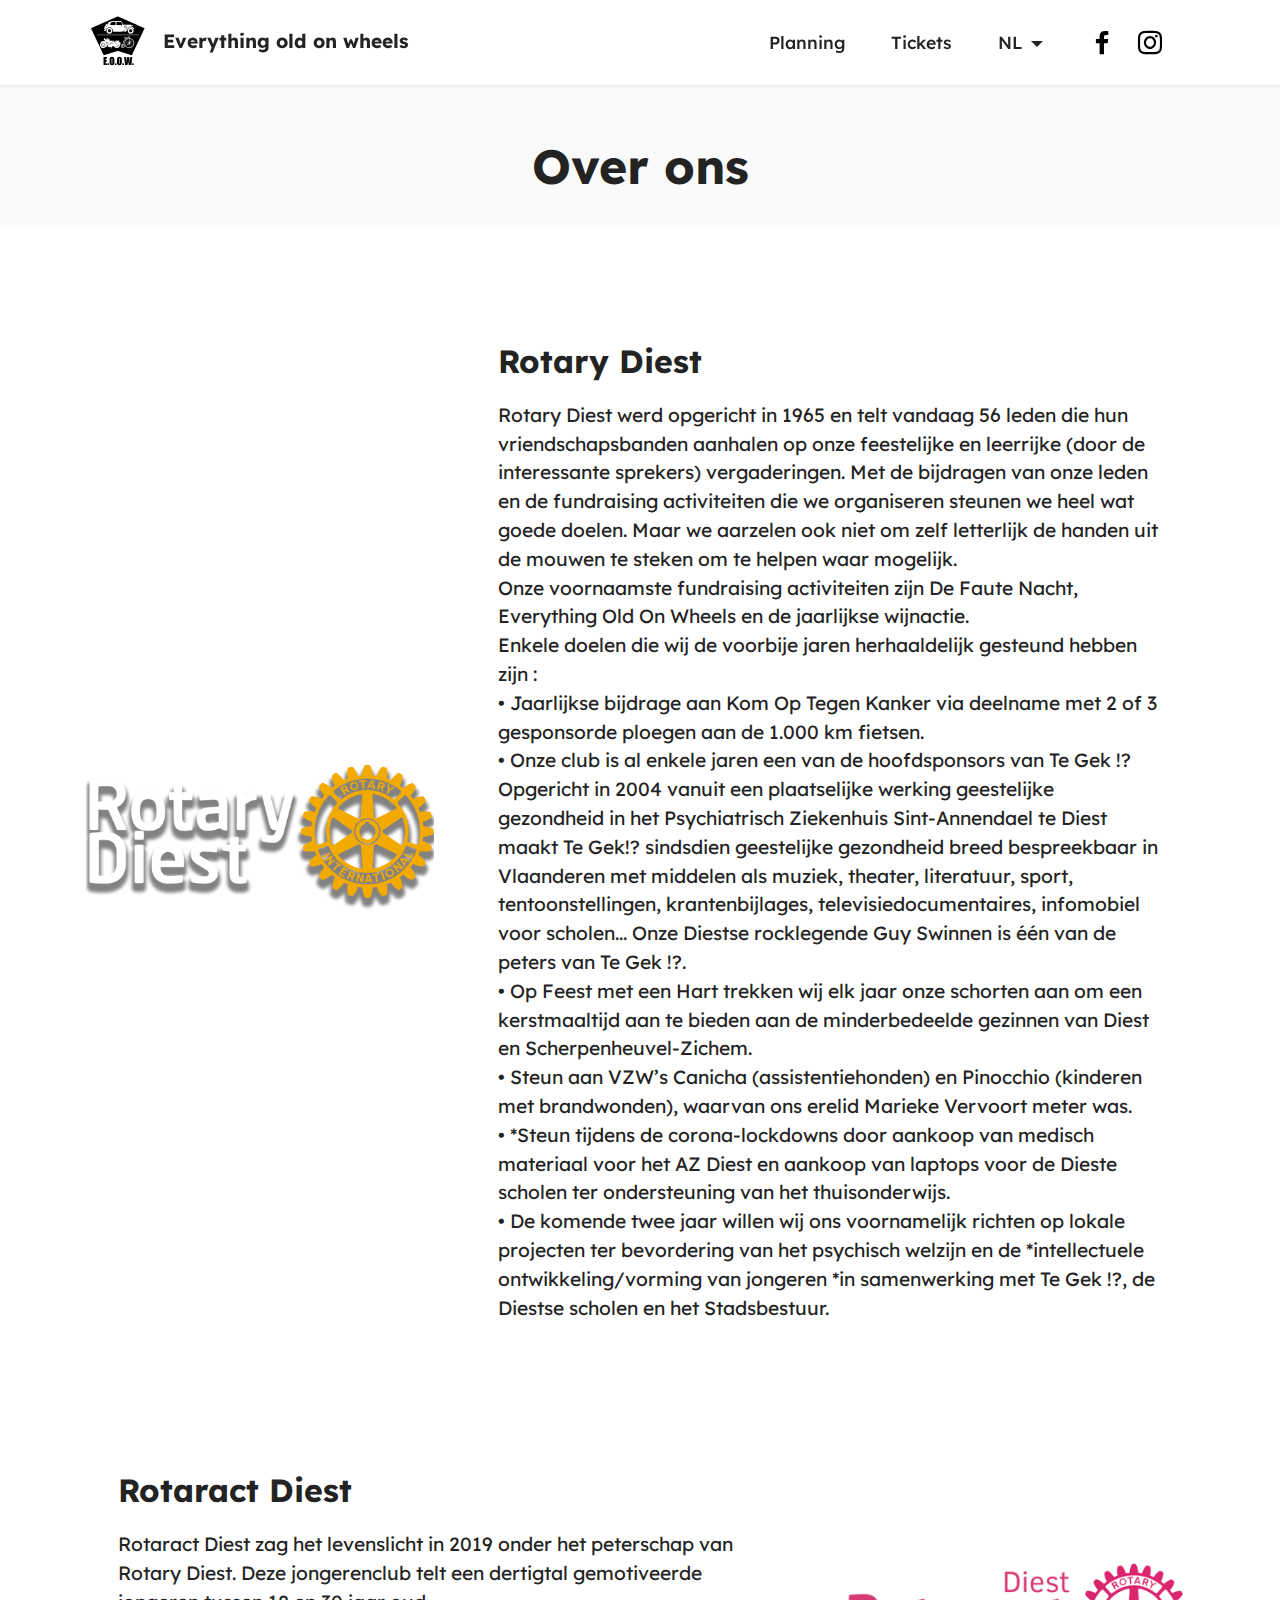
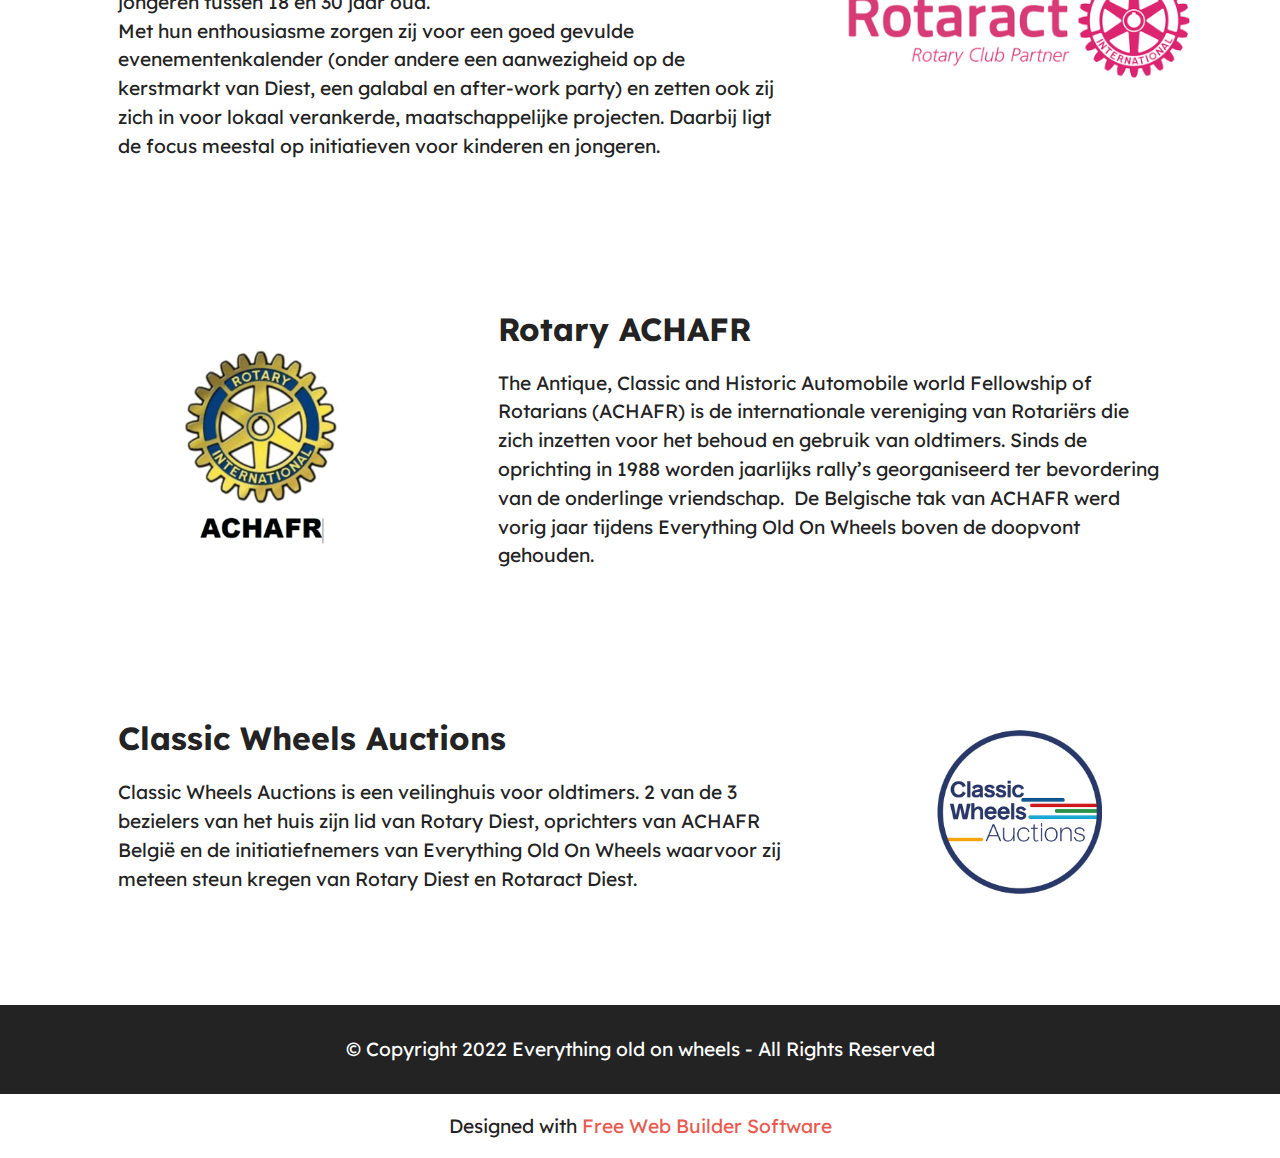
==== about.html @ e32b2625 "edit 2.3" ====
<!DOCTYPE html>
<html  >
<head>
  
  <meta charset="UTF-8">
  <meta http-equiv="X-UA-Compatible" content="IE=edge">
  
  <meta name="twitter:card" content="summary_large_image"/>
  <meta name="twitter:image:src" content="assets/images/about-meta.png">
  <meta property="og:image" content="assets/images/about-meta.png">
  <meta name="twitter:title" content="Over ons">
  <meta name="viewport" content="width=device-width, initial-scale=1, minimum-scale=1">
  <link rel="shortcut icon" href="assets/images/197035262-317223840046917-2234385253904379001-n-128x128.png" type="image/x-icon">
  <meta name="description" content="">
  
  
  <title>Over ons</title>
  <link rel="stylesheet" href="assets/bootstrap/css/bootstrap.min.css">
  <link rel="stylesheet" href="assets/bootstrap/css/bootstrap-grid.min.css">
  <link rel="stylesheet" href="assets/bootstrap/css/bootstrap-reboot.min.css">
  <link rel="stylesheet" href="assets/web/assets/gdpr-plugin/gdpr-styles.css">
  <link rel="stylesheet" href="assets/dropdown/css/style.css">
  <link rel="stylesheet" href="assets/socicon/css/styles.css">
  <link rel="stylesheet" href="assets/theme/css/style.css">
  <link rel="preload" href="https://fonts.googleapis.com/css?family=Lexend:100,200,300,400,500,600,700,800,900&display=swap" as="style" onload="this.onload=null;this.rel='stylesheet'">
  <noscript><link rel="stylesheet" href="https://fonts.googleapis.com/css?family=Lexend:100,200,300,400,500,600,700,800,900&display=swap"></noscript>
  <link rel="preload" as="style" href="assets/mobirise/css/mbr-additional.css"><link rel="stylesheet" href="assets/mobirise/css/mbr-additional.css" type="text/css">
  
  
  
  
</head>
<body>
  
  <section data-bs-version="5.1" class="menu menu2 cid-sFF0ciwnEL" once="menu" id="menu2-s">
    
    <nav class="navbar navbar-dropdown navbar-fixed-top navbar-expand-lg">
        <div class="container">
            <div class="navbar-brand">
                <span class="navbar-logo">
                    <a href="index.html">
                        <img src="assets/images/197035262-317223840046917-2234385253904379001-n-128x128.png" alt="EOOW" style="height: 4rem;">
                    </a>
                </span>
                <span class="navbar-caption-wrap"><a class="navbar-caption text-black display-7" href="index.html#top">Everything old on wheels<br></a></span>
            </div>
            <button class="navbar-toggler" type="button" data-toggle="collapse" data-bs-toggle="collapse" data-target="#navbarSupportedContent" data-bs-target="#navbarSupportedContent" aria-controls="navbarNavAltMarkup" aria-expanded="false" aria-label="Toggle navigation">
                <div class="hamburger">
                    <span></span>
                    <span></span>
                    <span></span>
                    <span></span>
                </div>
            </button>
            <div class="collapse navbar-collapse" id="navbarSupportedContent">
                <ul class="navbar-nav nav-dropdown nav-right" data-app-modern-menu="true"><li class="nav-item"><a class="nav-link link text-black text-primary display-4" href="index.html#content3-o">Planning</a></li>
                    <li class="nav-item"><a class="nav-link link text-black text-primary display-4" href="index.html#features9-d">Tickets</a>
                    </li><li class="nav-item dropdown"><a class="nav-link link text-black text-primary dropdown-toggle display-4" href="index.html#video5-0" data-toggle="dropdown-submenu" data-bs-toggle="dropdown" data-bs-auto-close="outside" aria-expanded="false">NL</a><div class="dropdown-menu" aria-labelledby="dropdown-639"><a class="text-black text-primary dropdown-item display-4" href="index.html#top">NL</a><a class="text-black text-primary dropdown-item display-4" href="https://google.be">FR</a><a class="text-black text-primary dropdown-item display-4" href="https://google.be">ENG<br></a></div></li></ul>
                <div class="icons-menu">
                    <a class="iconfont-wrapper" href="https://www.facebook.com/Everythingoldonwheels-111850587250911" target="_blank">
                        <span class="p-2 mbr-iconfont socicon-facebook socicon"></span>
                    </a>
                    <a class="iconfont-wrapper" href="https://instagram.com" target="_blank">
                        <span class="p-2 mbr-iconfont socicon-instagram socicon"></span>
                    </a>
                    
                    
                </div>
                
            </div>
        </div>
    </nav>
</section>

<section data-bs-version="5.1" class="content4 cid-t4BVbFb6hS" id="content4-18">
    
    
    <div class="container">
        <div class="row justify-content-center">
            <div class="title col-md-12 col-lg-10">
                <h3 class="mbr-section-title mbr-fonts-style align-center mb-4 display-2">
                    <strong>Over ons</strong></h3>
                
                
            </div>
        </div>
    </div>
</section>

<section data-bs-version="5.1" class="image1 cid-t4BTkplvTc" id="image1-14">
    

    

    <div class="container">
        <div class="row align-items-center">
            <div class="col-12 col-lg-4">
                <div class="image-wrapper">
                    <img src="assets/images/rotary-1000x667.png" alt="Mobirise Website Builder">
                    
                </div>
            </div>
            <div class="col-12 col-lg">
                <div class="text-wrapper">
                    <h3 class="mbr-section-title mbr-fonts-style mb-3 display-5"><strong>Rotary Diest</strong></h3>
                    <p class="mbr-text mbr-fonts-style display-7">Rotary Diest werd opgericht in 1965 en telt vandaag 56 leden die hun vriendschapsbanden aanhalen op onze feestelijke en leerrijke (door de interessante sprekers) vergaderingen. Met de bijdragen van onze leden en de fundraising activiteiten die we organiseren steunen we heel wat goede doelen. Maar we aarzelen ook niet om zelf letterlijk de handen uit de mouwen te steken om te helpen waar mogelijk. <br>Onze voornaamste fundraising activiteiten zijn De Faute Nacht, Everything Old On Wheels en de jaarlijkse wijnactie.<br>Enkele doelen die wij de voorbije jaren herhaaldelijk gesteund hebben zijn :<br>    • Jaarlijkse bijdrage aan Kom Op Tegen Kanker via deelname met 2 of 3 gesponsorde ploegen aan de 1.000 km fietsen.<br>    • Onze club is al enkele jaren een van de hoofdsponsors van Te Gek !? Opgericht in 2004 vanuit een plaatselijke werking geestelijke gezondheid in het Psychiatrisch Ziekenhuis Sint-Annendael te Diest maakt Te Gek!? sindsdien geestelijke gezondheid breed bespreekbaar in Vlaanderen met middelen als muziek, theater, literatuur, sport, tentoonstellingen, krantenbijlages, televisiedocumentaires, infomobiel voor scholen... Onze Diestse rocklegende Guy Swinnen is één van de peters van Te Gek !?.<br>    • Op Feest met een Hart trekken wij elk jaar onze schorten aan om een kerstmaaltijd aan te bieden aan de minderbedeelde gezinnen van Diest en Scherpenheuvel-Zichem.<br>    • Steun aan VZW’s Canicha (assistentiehonden) en Pinocchio (kinderen met brandwonden), waarvan ons erelid Marieke Vervoort meter was.<br>    • *Steun tijdens de corona-lockdowns door aankoop van medisch materiaal voor het AZ Diest en aankoop van laptops voor de Dieste scholen ter ondersteuning van het thuisonderwijs.<br>    • De komende twee jaar willen wij ons voornamelijk richten op lokale projecten ter bevordering van  het psychisch welzijn en de *intellectuele ontwikkeling/vorming van jongeren *in samenwerking met Te Gek !?, de Diestse scholen en het Stadsbestuur.</p>
                </div>
            </div>
        </div>
    </div>
</section>

<section data-bs-version="5.1" class="image2 cid-t4BTlAFupl" id="image2-15">
    

    

    <div class="container">
        <div class="row align-items-center">
            <div class="col-12 col-lg-4">
                <div class="image-wrapper">
                    <img src="assets/images/rotaract-logo-816x544.png" alt="Mobirise Website Builder">
                    
                </div>
            </div>
            <div class="col-12 col-lg">
                <div class="text-wrapper">
                    <h3 class="mbr-section-title mbr-fonts-style mb-3 display-5">
                        <strong>Rotaract Diest</strong></h3>
                    <p class="mbr-text mbr-fonts-style display-7">Rotaract Diest zag het levenslicht in 2019 onder het peterschap van Rotary Diest. Deze jongerenclub telt een dertigtal gemotiveerde jongeren tussen 18 en 30 jaar oud.  <br>Met hun enthousiasme zorgen zij voor een goed gevulde evenementenkalender (onder andere een aanwezigheid op de kerstmarkt van Diest, een galabal en after-work party) en zetten ook zij zich in voor lokaal verankerde, maatschappelijke projecten. Daarbij ligt de focus meestal op initiatieven voor kinderen en jongeren.</p>
                </div>
            </div>
        </div>
    </div>
</section>

<section data-bs-version="5.1" class="image1 cid-t4BTmaEQct" id="image1-16">
    

    

    <div class="container">
        <div class="row align-items-center">
            <div class="col-12 col-lg-4">
                <div class="image-wrapper">
                    <img src="assets/images/achafr-logo-1000x667.png" alt="Mobirise Website Builder">
                    
                </div>
            </div>
            <div class="col-12 col-lg">
                <div class="text-wrapper">
                    <h3 class="mbr-section-title mbr-fonts-style mb-3 display-5"><strong>Rotary ACHAFR</strong></h3>
                    <p class="mbr-text mbr-fonts-style display-7">
                        The Antique, Classic and Historic Automobile world Fellowship of Rotarians (ACHAFR) is de internationale vereniging van Rotariërs die zich inzetten voor het behoud en gebruik van oldtimers. Sinds de oprichting in 1988 worden jaarlijks rally’s georganiseerd ter bevordering van de onderlinge vriendschap. &nbsp;De Belgische tak van ACHAFR werd vorig jaar tijdens Everything Old On Wheels boven de doopvont gehouden.</p>
                </div>
            </div>
        </div>
    </div>
</section>

<section data-bs-version="5.1" class="image2 cid-t4BTnD076x" id="image2-17">
    

    

    <div class="container">
        <div class="row align-items-center">
            <div class="col-12 col-lg-4">
                <div class="image-wrapper">
                    <img src="assets/images/classic-wheels-auction-1000x667.png" alt="Mobirise Website Builder">
                    
                </div>
            </div>
            <div class="col-12 col-lg">
                <div class="text-wrapper">
                    <h3 class="mbr-section-title mbr-fonts-style mb-3 display-5"><strong>Classic Wheels Auctions</strong></h3>
                    <p class="mbr-text mbr-fonts-style display-7">
                        Classic Wheels Auctions is een veilinghuis voor oldtimers. 2 van de 3 bezielers van het huis zijn lid van Rotary Diest, oprichters van ACHAFR België en de initiatiefnemers van Everything Old On Wheels waarvoor zij meteen steun kregen van Rotary Diest en Rotaract Diest.</p>
                </div>
            </div>
        </div>
    </div>
</section>

<section data-bs-version="5.1" class="footer7 cid-sFF3CYc3p7" once="footers" id="footer7-t">

    

    

    <div class="container">
        <div class="media-container-row align-center mbr-white">
            <div class="col-12">
                <p class="mbr-text mb-0 mbr-fonts-style display-7">
                    © Copyright 2022 Everything old on wheels - All Rights Reserved
                </p>
            </div>
        </div>
    </div>
</section><section class="display-7" style="padding: 0;align-items: center;justify-content: center;flex-wrap: wrap;    align-content: center;display: flex;position: relative;height: 4rem;"><a href="https://mobiri.se/2544058" style="flex: 1 1;height: 4rem;position: absolute;width: 100%;z-index: 1;"><img alt="" style="height: 4rem;" src="[data-uri]"></a><p style="margin: 0;text-align: center;" class="display-7">Designed with &#8204;</p><a style="z-index:1" href="https://mobirise.com"> Free Web  Builder Software</a></section><script src="assets/bootstrap/js/bootstrap.bundle.min.js"></script>  <script src="assets/smoothscroll/smooth-scroll.js"></script>  <script src="assets/ytplayer/index.js"></script>  <script src="assets/dropdown/js/navbar-dropdown.js"></script>  <script src="assets/theme/js/script.js"></script>  
  
  
</body>
</html>
---- assets/web/assets/gdpr-plugin/gdpr-styles.css ----
.gdpr-block {
    padding: 10px;
    font-size: 14px;
    display: block;
    width: 100%;
    text-align: center;
}
.gdpr-block.covert {
	display: none;
}
.textGDPR {
    position: relative;
}
.gdpr-block label span.textGDPR input[name='gdpr']{
    width: 15px;
    height: 15px;
    margin: 0;
    position: absolute;
    top: 3px;
    left: -20px;
}
.gdpr-block label {
    color: #a7a7a7;
    vertical-align: middle;
    user-select: none;
    margin-bottom: 0;
}
---- assets/dropdown/css/style.css ----
.navbar-dropdown {
  left: 0;
  padding: 0;
  position: absolute;
  right: 0;
  top: 0;
  transition: all 0.45s ease;
  z-index: 1030;
  background: #282828; }
  .navbar-dropdown .navbar-logo {
    margin-right: 0.8rem;
    transition: margin 0.3s ease-in-out;
    vertical-align: middle; }
    .navbar-dropdown .navbar-logo img {
      height: 3.125rem;
      transition: all 0.3s ease-in-out; }
    .navbar-dropdown .navbar-logo.mbr-iconfont {
      font-size: 3.125rem;
      line-height: 3.125rem; }
  .navbar-dropdown .navbar-caption {
    font-weight: 700;
    white-space: normal;
    vertical-align: -4px;
    line-height: 3.125rem !important; }
    .navbar-dropdown .navbar-caption, .navbar-dropdown .navbar-caption:hover {
      color: inherit;
      text-decoration: none; }
  .navbar-dropdown .mbr-iconfont + .navbar-caption {
    vertical-align: -1px; }
  .navbar-dropdown.navbar-fixed-top {
    position: fixed; }
  .navbar-dropdown .navbar-brand span {
    vertical-align: -4px; }
  .navbar-dropdown.bg-color.transparent {
    background: none; }
  .navbar-dropdown.navbar-short .navbar-brand {
    padding: 0.625rem 0; }
    .navbar-dropdown.navbar-short .navbar-brand span {
      vertical-align: -1px; }
  .navbar-dropdown.navbar-short .navbar-caption {
    line-height: 2.375rem !important;
    vertical-align: -2px; }
  .navbar-dropdown.navbar-short .navbar-logo {
    margin-right: 0.5rem; }
    .navbar-dropdown.navbar-short .navbar-logo img {
      height: 2.375rem; }
    .navbar-dropdown.navbar-short .navbar-logo.mbr-iconfont {
      font-size: 2.375rem;
      line-height: 2.375rem; }
  .navbar-dropdown.navbar-short .mbr-table-cell {
    height: 3.625rem; }
  .navbar-dropdown .navbar-close {
    left: 0.6875rem;
    position: fixed;
    top: 0.75rem;
    z-index: 1000; }
  .navbar-dropdown .hamburger-icon {
    content: "";
    display: inline-block;
    vertical-align: middle;
    width: 16px;
    -webkit-box-shadow: 0 -6px 0 1px #282828,0 0 0 1px #282828,0 6px 0 1px #282828;
    -moz-box-shadow: 0 -6px 0 1px #282828,0 0 0 1px #282828,0 6px 0 1px #282828;
    box-shadow: 0 -6px 0 1px #282828,0 0 0 1px #282828,0 6px 0 1px #282828; }

.dropdown-menu .dropdown-toggle[data-toggle="dropdown-submenu"]::after {
  border-bottom: 0.35em solid transparent;
  border-left: 0.35em solid;
  border-right: 0;
  border-top: 0.35em solid transparent;
  margin-left: 0.3rem; }

.dropdown-menu .dropdown-item:focus {
  outline: 0; }

.nav-dropdown {
  font-size: 0.75rem;
  font-weight: 500;
  height: auto !important; }
  .nav-dropdown .nav-btn {
    padding-left: 1rem; }
  .nav-dropdown .link {
    margin: .667em 1.667em;
    font-weight: 500;
    padding: 0;
    transition: color .2s ease-in-out; }
    .nav-dropdown .link.dropdown-toggle {
      margin-right: 2.583em; }
      .nav-dropdown .link.dropdown-toggle::after {
        margin-left: .25rem;
        border-top: 0.35em solid;
        border-right: 0.35em solid transparent;
        border-left: 0.35em solid transparent;
        border-bottom: 0; }
      .nav-dropdown .link.dropdown-toggle[aria-expanded="true"] {
        margin: 0;
        padding: 0.667em 3.263em  0.667em 1.667em; }
  .nav-dropdown .link::after,
  .nav-dropdown .dropdown-item::after {
    color: inherit; }
  .nav-dropdown .btn {
    font-size: 0.75rem;
    font-weight: 700;
    letter-spacing: 0;
    margin-bottom: 0;
    padding-left: 1.25rem;
    padding-right: 1.25rem; }
  .nav-dropdown .dropdown-menu {
    border-radius: 0;
    border: 0;
    left: 0;
    margin: 0;
    padding-bottom: 1.25rem;
    padding-top: 1.25rem;
    position: relative; }
  .nav-dropdown .dropdown-submenu {
    margin-left: 0.125rem;
    top: 0; }
  .nav-dropdown .dropdown-item {
    font-weight: 500;
    line-height: 2;
    padding: 0.3846em 4.615em 0.3846em 1.5385em;
    position: relative;
    transition: color .2s ease-in-out, background-color .2s ease-in-out; }
    .nav-dropdown .dropdown-item::after {
      margin-top: -0.3077em;
      position: absolute;
      right: 1.1538em;
      top: 50%; }
    .nav-dropdown .dropdown-item:focus, .nav-dropdown .dropdown-item:hover {
      background: none; }

@media (max-width: 767px) {
  .nav-dropdown.navbar-toggleable-sm {
    bottom: 0;
    display: none;
    left: 0;
    overflow-x: hidden;
    position: fixed;
    top: 0;
    transform: translateX(-100%);
    -ms-transform: translateX(-100%);
    -webkit-transform: translateX(-100%);
    width: 18.75rem;
    z-index: 999; } }
.nav-dropdown.navbar-toggleable-xl {
  bottom: 0;
  display: none;
  left: 0;
  overflow-x: hidden;
  position: fixed;
  top: 0;
  transform: translateX(-100%);
  -ms-transform: translateX(-100%);
  -webkit-transform: translateX(-100%);
  width: 18.75rem;
  z-index: 999; }

.nav-dropdown-sm {
  display: block !important;
  overflow-x: hidden;
  overflow: auto;
  padding-top: 3.875rem; }
  .nav-dropdown-sm::after {
    content: "";
    display: block;
    height: 3rem;
    width: 100%; }
  .nav-dropdown-sm.collapse.in ~ .navbar-close {
    display: block !important; }
  .nav-dropdown-sm.collapsing, .nav-dropdown-sm.collapse.in {
    transform: translateX(0);
    -ms-transform: translateX(0);
    -webkit-transform: translateX(0);
    transition: all 0.25s ease-out;
    -webkit-transition: all 0.25s ease-out;
    background: #282828; }
  .nav-dropdown-sm.collapsing[aria-expanded="false"] {
    transform: translateX(-100%);
    -ms-transform: translateX(-100%);
    -webkit-transform: translateX(-100%); }
  .nav-dropdown-sm .nav-item {
    display: block;
    margin-left: 0 !important;
    padding-left: 0; }
  .nav-dropdown-sm .link,
  .nav-dropdown-sm .dropdown-item {
    border-top: 1px dotted rgba(255, 255, 255, 0.1);
    font-size: 0.8125rem;
    line-height: 1.6;
    margin: 0 !important;
    padding: 0.875rem 2.4rem 0.875rem 1.5625rem !important;
    position: relative;
    white-space: normal; }
    .nav-dropdown-sm .link:focus, .nav-dropdown-sm .link:hover,
    .nav-dropdown-sm .dropdown-item:focus,
    .nav-dropdown-sm .dropdown-item:hover {
      background: rgba(0, 0, 0, 0.2) !important;
      color: #c0a375; }
  .nav-dropdown-sm .nav-btn {
    position: relative;
    padding: 1.5625rem 1.5625rem 0 1.5625rem; }
    .nav-dropdown-sm .nav-btn::before {
      border-top: 1px dotted rgba(255, 255, 255, 0.1);
      content: "";
      left: 0;
      position: absolute;
      top: 0;
      width: 100%; }
    .nav-dropdown-sm .nav-btn + .nav-btn {
      padding-top: 0.625rem; }
      .nav-dropdown-sm .nav-btn + .nav-btn::before {
        display: none; }
  .nav-dropdown-sm .btn {
    padding: 0.625rem 0; }
  .nav-dropdown-sm .dropdown-toggle[data-toggle="dropdown-submenu"]::after {
    margin-left: .25rem;
    border-top: 0.35em solid;
    border-right: 0.35em solid transparent;
    border-left: 0.35em solid transparent;
    border-bottom: 0; }
  .nav-dropdown-sm .dropdown-toggle[data-toggle="dropdown-submenu"][aria-expanded="true"]::after {
    border-top: 0;
    border-right: 0.35em solid transparent;
    border-left: 0.35em solid transparent;
    border-bottom: 0.35em solid; }
  .nav-dropdown-sm .dropdown-menu {
    margin: 0;
    padding: 0;
    position: relative;
    top: 0;
    left: 0;
    width: 100%;
    border: 0;
    float: none;
    border-radius: 0;
    background: none; }
  .nav-dropdown-sm .dropdown-submenu {
    left: 100%;
    margin-left: 0.125rem;
    margin-top: -1.25rem;
    top: 0; }

.navbar-toggleable-sm .nav-dropdown .dropdown-menu {
  position: absolute; }

.navbar-toggleable-sm .nav-dropdown .dropdown-submenu {
  left: 100%;
  margin-left: 0.125rem;
  margin-top: -1.25rem;
  top: 0; }

.navbar-toggleable-sm.opened .nav-dropdown .dropdown-menu {
  position: relative; }

.navbar-toggleable-sm.opened .nav-dropdown .dropdown-submenu {
  left: 0;
  margin-left: 00rem;
  margin-top: 0rem;
  top: 0; }

.is-builder .nav-dropdown.collapsing {
  transition: none !important; }
---- assets/socicon/css/styles.css ----
@charset "UTF-8";

@font-face {
  font-family: 'Socicon';
  src:  url('../fonts/socicon.eot');
  src:  url('../fonts/socicon.eot?#iefix') format('embedded-opentype'),
    url('../fonts/socicon.woff2') format('woff2'),
    url('../fonts/socicon.ttf') format('truetype'),
    url('../fonts/socicon.woff') format('woff'),
    url('../fonts/socicon.svg#socicon') format('svg');
  font-weight: normal;
  font-style: normal;
  font-display: swap;
}

[data-icon]:before {
  font-family: "socicon" !important;
  content: attr(data-icon);
  font-style: normal !important;
  font-weight: normal !important;
  font-variant: normal !important;
  text-transform: none !important;
  speak: none;
  line-height: 1;
  -webkit-font-smoothing: antialiased;
  -moz-osx-font-smoothing: grayscale;
}

[class^="socicon-"], [class*=" socicon-"] {
  /* use !important to prevent issues with browser extensions that change fonts */
  font-family: 'Socicon' !important;
  speak: none;
  font-style: normal;
  font-weight: normal;
  font-variant: normal;
  text-transform: none;
  line-height: 1;

  /* Better Font Rendering =========== */
  -webkit-font-smoothing: antialiased;
  -moz-osx-font-smoothing: grayscale;
}

.socicon-eitaa:before {
  content: "\e97c";
}
.socicon-soroush:before {
  content: "\e97d";
}
.socicon-bale:before {
  content: "\e97e";
}
.socicon-zazzle:before {
  content: "\e97b";
}
.socicon-society6:before {
  content: "\e97a";
}
.socicon-redbubble:before {
  content: "\e979";
}
.socicon-avvo:before {
  content: "\e978";
}
.socicon-stitcher:before {
  content: "\e977";
}
.socicon-googlehangouts:before {
  content: "\e974";
}
.socicon-dlive:before {
  content: "\e975";
}
.socicon-vsco:before {
  content: "\e976";
}
.socicon-flipboard:before {
  content: "\e973";
}
.socicon-ubuntu:before {
  content: "\e958";
}
.socicon-artstation:before {
  content: "\e959";
}
.socicon-invision:before {
  content: "\e95a";
}
.socicon-torial:before {
  content: "\e95b";
}
.socicon-collectorz:before {
  content: "\e95c";
}
.socicon-seenthis:before {
  content: "\e95d";
}
.socicon-googleplaymusic:before {
  content: "\e95e";
}
.socicon-debian:before {
  content: "\e95f";
}
.socicon-filmfreeway:before {
  content: "\e960";
}
.socicon-gnome:before {
  content: "\e961";
}
.socicon-itchio:before {
  content: "\e962";
}
.socicon-jamendo:before {
  content: "\e963";
}
.socicon-mix:before {
  content: "\e964";
}
.socicon-sharepoint:before {
  content: "\e965";
}
.socicon-tinder:before {
  content: "\e966";
}
.socicon-windguru:before {
  content: "\e967";
}
.socicon-cdbaby:before {
  content: "\e968";
}
.socicon-elementaryos:before {
  content: "\e969";
}
.socicon-stage32:before {
  content: "\e96a";
}
.socicon-tiktok:before {
  content: "\e96b";
}
.socicon-gitter:before {
  content: "\e96c";
}
.socicon-letterboxd:before {
  content: "\e96d";
}
.socicon-threema:before {
  content: "\e96e";
}
.socicon-splice:before {
  content: "\e96f";
}
.socicon-metapop:before {
  content: "\e970";
}
.socicon-naver:before {
  content: "\e971";
}
.socicon-remote:before {
  content: "\e972";
}
.socicon-internet:before {
  content: "\e957";
}
.socicon-moddb:before {
  content: "\e94b";
}
.socicon-indiedb:before {
  content: "\e94c";
}
.socicon-traxsource:before {
  content: "\e94d";
}
.socicon-gamefor:before {
  content: "\e94e";
}
.socicon-pixiv:before {
  content: "\e94f";
}
.socicon-myanimelist:before {
  content: "\e950";
}
.socicon-blackberry:before {
  content: "\e951";
}
.socicon-wickr:before {
  content: "\e952";
}
.socicon-spip:before {
  content: "\e953";
}
.socicon-napster:before {
  content: "\e954";
}
.socicon-beatport:before {
  content: "\e955";
}
.socicon-hackerone:before {
  content: "\e956";
}
.socicon-hackernews:before {
  content: "\e946";
}
.socicon-smashwords:before {
  content: "\e947";
}
.socicon-kobo:before {
  content: "\e948";
}
.socicon-bookbub:before {
  content: "\e949";
}
.socicon-mailru:before {
  content: "\e94a";
}
.socicon-gitlab:before {
  content: "\e945";
}
.socicon-instructables:before {
  content: "\e944";
}
.socicon-portfolio:before {
  content: "\e943";
}
.socicon-codered:before {
  content: "\e940";
}
.socicon-origin:before {
  content: "\e941";
}
.socicon-nextdoor:before {
  content: "\e942";
}
.socicon-udemy:before {
  content: "\e93f";
}
.socicon-livemaster:before {
  content: "\e93e";
}
.socicon-crunchbase:before {
  content: "\e93b";
}
.socicon-homefy:before {
  content: "\e93c";
}
.socicon-calendly:before {
  content: "\e93d";
}
.socicon-realtor:before {
  content: "\e90f";
}
.socicon-tidal:before {
  content: "\e910";
}
.socicon-qobuz:before {
  content: "\e911";
}
.socicon-natgeo:before {
  content: "\e912";
}
.socicon-mastodon:before {
  content: "\e913";
}
.socicon-unsplash:before {
  content: "\e914";
}
.socicon-homeadvisor:before {
  content: "\e915";
}
.socicon-angieslist:before {
  content: "\e916";
}
.socicon-codepen:before {
  content: "\e917";
}
.socicon-slack:before {
  content: "\e918";
}
.socicon-openaigym:before {
  content: "\e919";
}
.socicon-logmein:before {
  content: "\e91a";
}
.socicon-fiverr:before {
  content: "\e91b";
}
.socicon-gotomeeting:before {
  content: "\e91c";
}
.socicon-aliexpress:before {
  content: "\e91d";
}
.socicon-guru:before {
  content: "\e91e";
}
.socicon-appstore:before {
  content: "\e91f";
}
.socicon-homes:before {
  content: "\e920";
}
.socicon-zoom:before {
  content: "\e921";
}
.socicon-alibaba:before {
  content: "\e922";
}
.socicon-craigslist:before {
  content: "\e923";
}
.socicon-wix:before {
  content: "\e924";
}
.socicon-redfin:before {
  content: "\e925";
}
.socicon-googlecalendar:before {
  content: "\e926";
}
.socicon-shopify:before {
  content: "\e927";
}
.socicon-freelancer:before {
  content: "\e928";
}
.socicon-seedrs:before {
  content: "\e929";
}
.socicon-bing:before {
  content: "\e92a";
}
.socicon-doodle:before {
  content: "\e92b";
}
.socicon-bonanza:before {
  content: "\e92c";
}
.socicon-squarespace:before {
  content: "\e92d";
}
.socicon-toptal:before {
  content: "\e92e";
}
.socicon-gust:before {
  content: "\e92f";
}
.socicon-ask:before {
  content: "\e930";
}
.socicon-trulia:before {
  content: "\e931";
}
.socicon-loomly:before {
  content: "\e932";
}
.socicon-ghost:before {
  content: "\e933";
}
.socicon-upwork:before {
  content: "\e934";
}
.socicon-fundable:before {
  content: "\e935";
}
.socicon-booking:before {
  content: "\e936";
}
.socicon-googlemaps:before {
  content: "\e937";
}
.socicon-zillow:before {
  content: "\e938";
}
.socicon-niconico:before {
  content: "\e939";
}
.socicon-toneden:before {
  content: "\e93a";
}
.socicon-augment:before {
  content: "\e908";
}
.socicon-bitbucket:before {
  content: "\e909";
}
.socicon-fyuse:before {
  content: "\e90a";
}
.socicon-yt-gaming:before {
  content: "\e90b";
}
.socicon-sketchfab:before {
  content: "\e90c";
}
.socicon-mobcrush:before {
  content: "\e90d";
}
.socicon-microsoft:before {
  content: "\e90e";
}
.socicon-pandora:before {
  content: "\e907";
}
.socicon-messenger:before {
  content: "\e906";
}
.socicon-gamewisp:before {
  content: "\e905";
}
.socicon-bloglovin:before {
  content: "\e904";
}
.socicon-tunein:before {
  content: "\e903";
}
.socicon-gamejolt:before {
  content: "\e901";
}
.socicon-trello:before {
  content: "\e902";
}
.socicon-spreadshirt:before {
  content: "\e900";
}
.socicon-500px:before {
  content: "\e000";
}
.socicon-8tracks:before {
  content: "\e001";
}
.socicon-airbnb:before {
  content: "\e002";
}
.socicon-alliance:before {
  content: "\e003";
}
.socicon-amazon:before {
  content: "\e004";
}
.socicon-amplement:before {
  content: "\e005";
}
.socicon-android:before {
  content: "\e006";
}
.socicon-angellist:before {
  content: "\e007";
}
.socicon-apple:before {
  content: "\e008";
}
.socicon-appnet:before {
  content: "\e009";
}
.socicon-baidu:before {
  content: "\e00a";
}
.socicon-bandcamp:before {
  content: "\e00b";
}
.socicon-battlenet:before {
  content: "\e00c";
}
.socicon-mixer:before {
  content: "\e00d";
}
.socicon-bebee:before {
  content: "\e00e";
}
.socicon-bebo:before {
  content: "\e00f";
}
.socicon-behance:before {
  content: "\e010";
}
.socicon-blizzard:before {
  content: "\e011";
}
.socicon-blogger:before {
  content: "\e012";
}
.socicon-buffer:before {
  content: "\e013";
}
.socicon-chrome:before {
  content: "\e014";
}
.socicon-coderwall:before {
  content: "\e015";
}
.socicon-curse:before {
  content: "\e016";
}
.socicon-dailymotion:before {
  content: "\e017";
}
.socicon-deezer:before {
  content: "\e018";
}
.socicon-delicious:before {
  content: "\e019";
}
.socicon-deviantart:before {
  content: "\e01a";
}
.socicon-diablo:before {
  content: "\e01b";
}
.socicon-digg:before {
  content: "\e01c";
}
.socicon-discord:before {
  content: "\e01d";
}
.socicon-disqus:before {
  content: "\e01e";
}
.socicon-douban:before {
  content: "\e01f";
}
.socicon-draugiem:before {
  content: "\e020";
}
.socicon-dribbble:before {
  content: "\e021";
}
.socicon-drupal:before {
  content: "\e022";
}
.socicon-ebay:before {
  content: "\e023";
}
.socicon-ello:before {
  content: "\e024";
}
.socicon-endomodo:before {
  content: "\e025";
}
.socicon-envato:before {
  content: "\e026";
}
.socicon-etsy:before {
  content: "\e027";
}
.socicon-facebook:before {
  content: "\e028";
}
.socicon-feedburner:before {
  content: "\e029";
}
.socicon-filmweb:before {
  content: "\e02a";
}
.socicon-firefox:before {
  content: "\e02b";
}
.socicon-flattr:before {
  content: "\e02c";
}
.socicon-flickr:before {
  content: "\e02d";
}
.socicon-formulr:before {
  content: "\e02e";
}
.socicon-forrst:before {
  content: "\e02f";
}
.socicon-foursquare:before {
  content: "\e030";
}
.socicon-friendfeed:before {
  content: "\e031";
}
.socicon-github:before {
  content: "\e032";
}
.socicon-goodreads:before {
  content: "\e033";
}
.socicon-google:before {
  content: "\e034";
}
.socicon-googlescholar:before {
  content: "\e035";
}
.socicon-googlegroups:before {
  content: "\e036";
}
.socicon-googlephotos:before {
  content: "\e037";
}
.socicon-googleplus:before {
  content: "\e038";
}
.socicon-grooveshark:before {
  content: "\e039";
}
.socicon-hackerrank:before {
  content: "\e03a";
}
.socicon-hearthstone:before {
  content: "\e03b";
}
.socicon-hellocoton:before {
  content: "\e03c";
}
.socicon-heroes:before {
  content: "\e03d";
}
.socicon-smashcast:before {
  content: "\e03e";
}
.socicon-horde:before {
  content: "\e03f";
}
.socicon-houzz:before {
  content: "\e040";
}
.socicon-icq:before {
  content: "\e041";
}
.socicon-identica:before {
  content: "\e042";
}
.socicon-imdb:before {
  content: "\e043";
}
.socicon-instagram:before {
  content: "\e044";
}
.socicon-issuu:before {
  content: "\e045";
}
.socicon-istock:before {
  content: "\e046";
}
.socicon-itunes:before {
  content: "\e047";
}
.socicon-keybase:before {
  content: "\e048";
}
.socicon-lanyrd:before {
  content: "\e049";
}
.socicon-lastfm:before {
  content: "\e04a";
}
.socicon-line:before {
  content: "\e04b";
}
.socicon-linkedin:before {
  content: "\e04c";
}
.socicon-livejournal:before {
  content: "\e04d";
}
.socicon-lyft:before {
  content: "\e04e";
}
.socicon-macos:before {
  content: "\e04f";
}
.socicon-mail:before {
  content: "\e050";
}
.socicon-medium:before {
  content: "\e051";
}
.socicon-meetup:before {
  content: "\e052";
}
.socicon-mixcloud:before {
  content: "\e053";
}
.socicon-modelmayhem:before {
  content: "\e054";
}
.socicon-mumble:before {
  content: "\e055";
}
.socicon-myspace:before {
  content: "\e056";
}
.socicon-newsvine:before {
  content: "\e057";
}
.socicon-nintendo:before {
  content: "\e058";
}
.socicon-npm:before {
  content: "\e059";
}
.socicon-odnoklassniki:before {
  content: "\e05a";
}
.socicon-openid:before {
  content: "\e05b";
}
.socicon-opera:before {
  content: "\e05c";
}
.socicon-outlook:before {
  content: "\e05d";
}
.socicon-overwatch:before {
  content: "\e05e";
}
.socicon-patreon:before {
  content: "\e05f";
}
.socicon-paypal:before {
  content: "\e060";
}
.socicon-periscope:before {
  content: "\e061";
}
.socicon-persona:before {
  content: "\e062";
}
.socicon-pinterest:before {
  content: "\e063";
}
.socicon-play:before {
  content: "\e064";
}
.socicon-player:before {
  content: "\e065";
}
.socicon-playstation:before {
  content: "\e066";
}
.socicon-pocket:before {
  content: "\e067";
}
.socicon-qq:before {
  content: "\e068";
}
.socicon-quora:before {
  content: "\e069";
}
.socicon-raidcall:before {
  content: "\e06a";
}
.socicon-ravelry:before {
  content: "\e06b";
}
.socicon-reddit:before {
  content: "\e06c";
}
.socicon-renren:before {
  content: "\e06d";
}
.socicon-researchgate:before {
  content: "\e06e";
}
.socicon-residentadvisor:before {
  content: "\e06f";
}
.socicon-reverbnation:before {
  content: "\e070";
}
.socicon-rss:before {
  content: "\e071";
}
.socicon-sharethis:before {
  content: "\e072";
}
.socicon-skype:before {
  content: "\e073";
}
.socicon-slideshare:before {
  content: "\e074";
}
.socicon-smugmug:before {
  content: "\e075";
}
.socicon-snapchat:before {
  content: "\e076";
}
.socicon-songkick:before {
  content: "\e077";
}
.socicon-soundcloud:before {
  content: "\e078";
}
.socicon-spotify:before {
  content: "\e079";
}
.socicon-stackexchange:before {
  content: "\e07a";
}
.socicon-stackoverflow:before {
  content: "\e07b";
}
.socicon-starcraft:before {
  content: "\e07c";
}
.socicon-stayfriends:before {
  content: "\e07d";
}
.socicon-steam:before {
  content: "\e07e";
}
.socicon-storehouse:before {
  content: "\e07f";
}
.socicon-strava:before {
  content: "\e080";
}
.socicon-streamjar:before {
  content: "\e081";
}
.socicon-stumbleupon:before {
  content: "\e082";
}
.socicon-swarm:before {
  content: "\e083";
}
.socicon-teamspeak:before {
  content: "\e084";
}
.socicon-teamviewer:before {
  content: "\e085";
}
.socicon-technorati:before {
  content: "\e086";
}
.socicon-telegram:before {
  content: "\e087";
}
.socicon-tripadvisor:before {
  content: "\e088";
}
.socicon-tripit:before {
  content: "\e089";
}
.socicon-triplej:before {
  content: "\e08a";
}
.socicon-tumblr:before {
  content: "\e08b";
}
.socicon-twitch:before {
  content: "\e08c";
}
.socicon-twitter:before {
  content: "\e08d";
}
.socicon-uber:before {
  content: "\e08e";
}
.socicon-ventrilo:before {
  content: "\e08f";
}
.socicon-viadeo:before {
  content: "\e090";
}
.socicon-viber:before {
  content: "\e091";
}
.socicon-viewbug:before {
  content: "\e092";
}
.socicon-vimeo:before {
  content: "\e093";
}
.socicon-vine:before {
  content: "\e094";
}
.socicon-vkontakte:before {
  content: "\e095";
}
.socicon-warcraft:before {
  content: "\e096";
}
.socicon-wechat:before {
  content: "\e097";
}
.socicon-weibo:before {
  content: "\e098";
}
.socicon-whatsapp:before {
  content: "\e099";
}
.socicon-wikipedia:before {
  content: "\e09a";
}
.socicon-windows:before {
  content: "\e09b";
}
.socicon-wordpress:before {
  content: "\e09c";
}
.socicon-wykop:before {
  content: "\e09d";
}
.socicon-xbox:before {
  content: "\e09e";
}
.socicon-xing:before {
  content: "\e09f";
}
.socicon-yahoo:before {
  content: "\e0a0";
}
.socicon-yammer:before {
  content: "\e0a1";
}
.socicon-yandex:before {
  content: "\e0a2";
}
.socicon-yelp:before {
  content: "\e0a3";
}
.socicon-younow:before {
  content: "\e0a4";
}
.socicon-youtube:before {
  content: "\e0a5";
}
.socicon-zapier:before {
  content: "\e0a6";
}
.socicon-zerply:before {
  content: "\e0a7";
}
.socicon-zomato:before {
  content: "\e0a8";
}
.socicon-zynga:before {
  content: "\e0a9";
}
---- assets/theme/css/style.css ----
@charset "UTF-8";
section {
  background-color: #ffffff;
}

body {
  font-style: normal;
  line-height: 1.5;
  font-weight: 400;
  color: #232323;
  position: relative;
}

button {
  background-color: transparent;
  border-color: transparent;
}

section,
.container,
.container-fluid {
  position: relative;
  word-wrap: break-word;
}

a.mbr-iconfont:hover {
  text-decoration: none;
}

.article .lead p,
.article .lead ul,
.article .lead ol,
.article .lead pre,
.article .lead blockquote {
  margin-bottom: 0;
}

a {
  font-style: normal;
  font-weight: 400;
  cursor: pointer;
}
a, a:hover {
  text-decoration: none;
}

.mbr-section-title {
  font-style: normal;
  line-height: 1.3;
}

.mbr-section-subtitle {
  line-height: 1.3;
}

.mbr-text {
  font-style: normal;
  line-height: 1.7;
}

h1,
h2,
h3,
h4,
h5,
h6,
.display-1,
.display-2,
.display-4,
.display-5,
.display-7,
span,
p,
a {
  line-height: 1;
  word-break: break-word;
  word-wrap: break-word;
  font-weight: 400;
}

b,
strong {
  font-weight: bold;
}

input:-webkit-autofill, input:-webkit-autofill:hover, input:-webkit-autofill:focus, input:-webkit-autofill:active {
  transition-delay: 9999s;
  -webkit-transition-property: background-color, color;
  transition-property: background-color, color;
}

textarea[type=hidden] {
  display: none;
}

section {
  background-position: 50% 50%;
  background-repeat: no-repeat;
  background-size: cover;
}
section .mbr-background-video,
section .mbr-background-video-preview {
  position: absolute;
  bottom: 0;
  left: 0;
  right: 0;
  top: 0;
}

.hidden {
  visibility: hidden;
}

.mbr-z-index20 {
  z-index: 20;
}

/*! Base colors */
.mbr-white {
  color: #ffffff;
}

.mbr-black {
  color: #111111;
}

.mbr-bg-white {
  background-color: #ffffff;
}

.mbr-bg-black {
  background-color: #000000;
}

/*! Text-aligns */
.align-left {
  text-align: left;
}

.align-center {
  text-align: center;
}

.align-right {
  text-align: right;
}

/*! Font-weight  */
.mbr-light {
  font-weight: 300;
}

.mbr-regular {
  font-weight: 400;
}

.mbr-semibold {
  font-weight: 500;
}

.mbr-bold {
  font-weight: 700;
}

/*! Media  */
.media-content {
  flex-basis: 100%;
}

.media-container-row {
  display: flex;
  flex-direction: row;
  flex-wrap: wrap;
  justify-content: center;
  align-content: center;
  align-items: start;
}
.media-container-row .media-size-item {
  width: 400px;
}

.media-container-column {
  display: flex;
  flex-direction: column;
  flex-wrap: wrap;
  justify-content: center;
  align-content: center;
  align-items: stretch;
}
.media-container-column > * {
  width: 100%;
}

@media (min-width: 992px) {
  .media-container-row {
    flex-wrap: nowrap;
  }
}
figure {
  margin-bottom: 0;
  overflow: hidden;
}

figure[mbr-media-size] {
  transition: width 0.1s;
}

img,
iframe {
  display: block;
  width: 100%;
}

.card {
  background-color: transparent;
  border: none;
}

.card-box {
  width: 100%;
}

.card-img {
  text-align: center;
  flex-shrink: 0;
  -webkit-flex-shrink: 0;
}

.media {
  max-width: 100%;
  margin: 0 auto;
}

.mbr-figure {
  align-self: center;
}

.media-container > div {
  max-width: 100%;
}

.mbr-figure img,
.card-img img {
  width: 100%;
}

@media (max-width: 991px) {
  .media-size-item {
    width: auto !important;
  }

  .media {
    width: auto;
  }

  .mbr-figure {
    width: 100% !important;
  }
}
/*! Buttons */
.mbr-section-btn {
  margin-left: -0.6rem;
  margin-right: -0.6rem;
  font-size: 0;
}

.btn {
  font-weight: 600;
  border-width: 1px;
  font-style: normal;
  margin: 0.6rem 0.6rem;
  white-space: normal;
  transition: all 0.2s ease-in-out;
  display: inline-flex;
  align-items: center;
  justify-content: center;
  word-break: break-word;
}

.btn-sm {
  font-weight: 600;
  letter-spacing: 0px;
  transition: all 0.3s ease-in-out;
}

.btn-md {
  font-weight: 600;
  letter-spacing: 0px;
  transition: all 0.3s ease-in-out;
}

.btn-lg {
  font-weight: 600;
  letter-spacing: 0px;
  transition: all 0.3s ease-in-out;
}

.btn-form {
  margin: 0;
}
.btn-form:hover {
  cursor: pointer;
}

nav .mbr-section-btn {
  margin-left: 0rem;
  margin-right: 0rem;
}

/*! Btn icon margin */
.btn .mbr-iconfont,
.btn.btn-sm .mbr-iconfont {
  order: 1;
  cursor: pointer;
  margin-left: 0.5rem;
  vertical-align: sub;
}

.btn.btn-md .mbr-iconfont,
.btn.btn-md .mbr-iconfont {
  margin-left: 0.8rem;
}

.mbr-regular {
  font-weight: 400;
}

.mbr-semibold {
  font-weight: 500;
}

.mbr-bold {
  font-weight: 700;
}

[type=submit] {
  -webkit-appearance: none;
}

/*! Full-screen */
.mbr-fullscreen .mbr-overlay {
  min-height: 100vh;
}

.mbr-fullscreen {
  display: flex;
  display: -moz-flex;
  display: -ms-flex;
  display: -o-flex;
  align-items: center;
  min-height: 100vh;
  padding-top: 3rem;
  padding-bottom: 3rem;
}

/*! Map */
.map {
  height: 25rem;
  position: relative;
}
.map iframe {
  width: 100%;
  height: 100%;
}

/*! Scroll to top arrow */
.mbr-arrow-up {
  bottom: 25px;
  right: 90px;
  position: fixed;
  text-align: right;
  z-index: 5000;
  color: #ffffff;
  font-size: 22px;
}

.mbr-arrow-up a {
  background: rgba(0, 0, 0, 0.2);
  border-radius: 50%;
  color: #fff;
  display: inline-block;
  height: 60px;
  width: 60px;
  border: 2px solid #fff;
  outline-style: none !important;
  position: relative;
  text-decoration: none;
  transition: all 0.3s ease-in-out;
  cursor: pointer;
  text-align: center;
}
.mbr-arrow-up a:hover {
  background-color: rgba(0, 0, 0, 0.4);
}
.mbr-arrow-up a i {
  line-height: 60px;
}

.mbr-arrow-up-icon {
  display: block;
  color: #fff;
}

.mbr-arrow-up-icon::before {
  content: "›";
  display: inline-block;
  font-family: serif;
  font-size: 22px;
  line-height: 1;
  font-style: normal;
  position: relative;
  top: 6px;
  left: -4px;
  transform: rotate(-90deg);
}

/*! Arrow Down */
.mbr-arrow {
  position: absolute;
  bottom: 45px;
  left: 50%;
  width: 60px;
  height: 60px;
  cursor: pointer;
  background-color: rgba(80, 80, 80, 0.5);
  border-radius: 50%;
  transform: translateX(-50%);
}
@media (max-width: 767px) {
  .mbr-arrow {
    display: none;
  }
}
.mbr-arrow > a {
  display: inline-block;
  text-decoration: none;
  outline-style: none;
  -webkit-animation: arrowdown 1.7s ease-in-out infinite;
          animation: arrowdown 1.7s ease-in-out infinite;
  color: #ffffff;
}
.mbr-arrow > a > i {
  position: absolute;
  top: -2px;
  left: 15px;
  font-size: 2rem;
}

#scrollToTop a i::before {
  content: "";
  position: absolute;
  display: block;
  border-bottom: 2.5px solid #fff;
  border-left: 2.5px solid #fff;
  width: 27.8%;
  height: 27.8%;
  left: 50%;
  top: 51%;
  transform: translateY(-30%) translateX(-50%) rotate(135deg);
}

@keyframes arrowdown {
  0% {
    transform: translateY(0px);
  }
  50% {
    transform: translateY(-5px);
  }
  100% {
    transform: translateY(0px);
  }
}
@-webkit-keyframes arrowdown {
  0% {
    transform: translateY(0px);
  }
  50% {
    transform: translateY(-5px);
  }
  100% {
    transform: translateY(0px);
  }
}
@media (max-width: 500px) {
  .mbr-arrow-up {
    left: 0;
    right: 0;
    text-align: center;
  }
}
/*Gradients animation*/
@keyframes gradient-animation {
  from {
    background-position: 0% 100%;
    -webkit-animation-timing-function: ease-in-out;
            animation-timing-function: ease-in-out;
  }
  to {
    background-position: 100% 0%;
    -webkit-animation-timing-function: ease-in-out;
            animation-timing-function: ease-in-out;
  }
}
@-webkit-keyframes gradient-animation {
  from {
    background-position: 0% 100%;
    -webkit-animation-timing-function: ease-in-out;
            animation-timing-function: ease-in-out;
  }
  to {
    background-position: 100% 0%;
    -webkit-animation-timing-function: ease-in-out;
            animation-timing-function: ease-in-out;
  }
}
.bg-gradient {
  background-size: 200% 200%;
  animation: gradient-animation 5s infinite alternate;
  -webkit-animation: gradient-animation 5s infinite alternate;
}

.menu .navbar-brand {
  display: -webkit-flex;
}
.menu .navbar-brand span {
  display: flex;
  display: -webkit-flex;
}
.menu .navbar-brand .navbar-caption-wrap {
  display: -webkit-flex;
}
.menu .navbar-brand .navbar-logo img {
  display: -webkit-flex;
  width: auto;
}
@media (min-width: 768px) and (max-width: 991px) {
  .menu .navbar-toggleable-sm .navbar-nav {
    display: -ms-flexbox;
  }
}
@media (max-width: 991px) {
  .menu .navbar-collapse {
    max-height: 93.5vh;
  }
  .menu .navbar-collapse.show {
    overflow: auto;
  }
}
@media (min-width: 992px) {
  .menu .navbar-nav.nav-dropdown {
    display: -webkit-flex;
  }
  .menu .navbar-toggleable-sm .navbar-collapse {
    display: -webkit-flex !important;
  }
  .menu .collapsed .navbar-collapse {
    max-height: 93.5vh;
  }
  .menu .collapsed .navbar-collapse.show {
    overflow: auto;
  }
}
@media (max-width: 767px) {
  .menu .navbar-collapse {
    max-height: 80vh;
  }
}

.nav-link .mbr-iconfont {
  margin-right: 0.5rem;
}

.navbar {
  display: -webkit-flex;
  -webkit-flex-wrap: wrap;
  -webkit-align-items: center;
  -webkit-justify-content: space-between;
}

.navbar-collapse {
  -webkit-flex-basis: 100%;
  -webkit-flex-grow: 1;
  -webkit-align-items: center;
}

.nav-dropdown .link {
  padding: 0.667em 1.667em !important;
  margin: 0 !important;
}

.nav {
  display: -webkit-flex;
  -webkit-flex-wrap: wrap;
}

.row {
  display: -webkit-flex;
  -webkit-flex-wrap: wrap;
}

.justify-content-center {
  -webkit-justify-content: center;
}

.form-inline {
  display: -webkit-flex;
}

.card-wrapper {
  -webkit-flex: 1;
}

.carousel-control {
  z-index: 10;
  display: -webkit-flex;
}

.carousel-controls {
  display: -webkit-flex;
}

.media {
  display: -webkit-flex;
}

.form-group:focus {
  outline: none;
}

.jq-selectbox__select {
  padding: 7px 0;
  position: relative;
}

.jq-selectbox__dropdown {
  overflow: hidden;
  border-radius: 10px;
  position: absolute;
  top: 100%;
  left: 0 !important;
  width: 100% !important;
}

.jq-selectbox__trigger-arrow {
  right: 0;
  transform: translateY(-50%);
}

.jq-selectbox li {
  padding: 1.07em 0.5em;
}

input[type=range] {
  padding-left: 0 !important;
  padding-right: 0 !important;
}

.modal-dialog,
.modal-content {
  height: 100%;
}

.modal-dialog .carousel-inner {
  height: calc(100vh - 1.75rem);
}
@media (max-width: 575px) {
  .modal-dialog .carousel-inner {
    height: calc(100vh - 1rem);
  }
}

.carousel-item {
  text-align: center;
}

.carousel-item img {
  margin: auto;
}

.navbar-toggler {
  align-self: flex-start;
  padding: 0.25rem 0.75rem;
  font-size: 1.25rem;
  line-height: 1;
  background: transparent;
  border: 1px solid transparent;
  border-radius: 0.25rem;
}

.navbar-toggler:focus,
.navbar-toggler:hover {
  text-decoration: none;
  box-shadow: none;
}

.navbar-toggler-icon {
  display: inline-block;
  width: 1.5em;
  height: 1.5em;
  vertical-align: middle;
  content: "";
  background: no-repeat center center;
  background-size: 100% 100%;
}

.navbar-toggler-left {
  position: absolute;
  left: 1rem;
}

.navbar-toggler-right {
  position: absolute;
  right: 1rem;
}

.card-img {
  width: auto;
}

.menu .navbar.collapsed:not(.beta-menu) {
  flex-direction: column;
}

.carousel-item.active,
.carousel-item-next,
.carousel-item-prev {
  display: flex;
}

.note-air-layout .dropup .dropdown-menu,
.note-air-layout .navbar-fixed-bottom .dropdown .dropdown-menu {
  bottom: initial !important;
}

html,
body {
  height: auto;
  min-height: 100vh;
}

.dropup .dropdown-toggle::after {
  display: none;
}

.form-asterisk {
  font-family: initial;
  position: absolute;
  top: -2px;
  font-weight: normal;
}

.form-control-label {
  position: relative;
  cursor: pointer;
  margin-bottom: 0.357em;
  padding: 0;
}

.alert {
  color: #ffffff;
  border-radius: 0;
  border: 0;
  font-size: 1.1rem;
  line-height: 1.5;
  margin-bottom: 1.875rem;
  padding: 1.25rem;
  position: relative;
  text-align: center;
}
.alert.alert-form::after {
  background-color: inherit;
  bottom: -7px;
  content: "";
  display: block;
  height: 14px;
  left: 50%;
  margin-left: -7px;
  position: absolute;
  transform: rotate(45deg);
  width: 14px;
}

.form-control {
  background-color: #ffffff;
  background-clip: border-box;
  color: #232323;
  line-height: 1rem !important;
  height: auto;
  padding: 0.6rem 1.2rem;
  transition: border-color 0.25s ease 0s;
  border: 1px solid transparent !important;
  border-radius: 4px;
  box-shadow: rgba(0, 0, 0, 0.07) 0px 1px 1px 0px, rgba(0, 0, 0, 0.07) 0px 1px 3px 0px, rgba(0, 0, 0, 0.03) 0px 0px 0px 1px;
}
.form-active .form-control:invalid {
  border-color: red;
}

form .row {
  margin-left: -0.6rem;
  margin-right: -0.6rem;
}
form .row [class*=col] {
  padding-left: 0.6rem;
  padding-right: 0.6rem;
}

form .mbr-section-btn {
  margin: 0;
  padding-left: 0.6rem;
  padding-right: 0.6rem;
}

form .btn {
  display: flex;
  padding: 0.6rem 1.2rem;
  margin: 0;
}

form .form-check-input {
  margin-top: 0.5;
}

textarea.form-control {
  line-height: 1.5rem !important;
}

.form-group {
  margin-bottom: 1.2rem;
}

.form-control,
form .btn {
  min-height: 48px;
}

.gdpr-block label span.textGDPR input[name=gdpr] {
  top: 7px;
}

.form-control:focus {
  box-shadow: none;
}

:focus {
  outline: none;
}

.mbr-overlay {
  background-color: #000;
  bottom: 0;
  left: 0;
  opacity: 0.5;
  position: absolute;
  right: 0;
  top: 0;
  z-index: 0;
  pointer-events: none;
}

blockquote {
  font-style: italic;
  padding: 3rem;
  font-size: 1.09rem;
  position: relative;
  border-left: 3px solid;
}

ul,
ol,
pre,
blockquote {
  margin-bottom: 2.3125rem;
}

.mt-4 {
  margin-top: 2rem !important;
}

.mb-4 {
  margin-bottom: 2rem !important;
}

@media (min-width: 992px) {
  .container {
    padding-left: 16px;
    padding-right: 16px;
  }

  .row {
    margin-left: -16px;
    margin-right: -16px;
  }
  .row > [class*=col] {
    padding-left: 16px;
    padding-right: 16px;
  }
}
@media (min-width: 768px) {
  .container-fluid {
    padding-left: 32px;
    padding-right: 32px;
  }
}
@media (min-width: 768px) and (max-width: 991px) {
  .mbr-container {
    padding-left: 32px;
    padding-right: 32px;
  }
}
@media (max-width: 767px) {
  .mbr-container {
    padding-left: 16px;
    padding-right: 16px;
  }
}
.card-wrapper,
.item-wrapper {
  overflow: hidden;
}

.app-video-wrapper > img {
  opacity: 1;
}

.item {
  position: relative;
}

.dropdown-menu .dropdown-menu {
  left: 100%;
}

.dropdown-item + .dropdown-menu {
  display: none;
}

.dropdown-item:hover + .dropdown-menu,
.dropdown-menu:hover {
  display: block;
}

@media (min-aspect-ratio: 16/9) {
  .mbr-video-foreground {
    height: 300% !important;
    top: -100% !important;
  }
}
@media (max-aspect-ratio: 16/9) {
  .mbr-video-foreground {
    width: 300% !important;
    left: -100% !important;
  }
}.engine {
	position: absolute;
	text-indent: -2400px;
	text-align: center;
	padding: 0;
	top: 0;
	left: -2400px;
}
---- assets/mobirise/css/mbr-additional.css ----
body {
  font-family: Jost;
}
.display-1 {
  font-family: 'Lexend', sans-serif;
  font-size: 4.6rem;
  line-height: 1.1;
}
.display-1 > .mbr-iconfont {
  font-size: 5.75rem;
}
.display-2 {
  font-family: 'Lexend', sans-serif;
  font-size: 3rem;
  line-height: 1.1;
}
.display-2 > .mbr-iconfont {
  font-size: 3.75rem;
}
.display-4 {
  font-family: 'Lexend', sans-serif;
  font-size: 1.1rem;
  line-height: 1.5;
}
.display-4 > .mbr-iconfont {
  font-size: 1.375rem;
}
.display-5 {
  font-family: 'Lexend', sans-serif;
  font-size: 2rem;
  line-height: 1.5;
}
.display-5 > .mbr-iconfont {
  font-size: 2.5rem;
}
.display-7 {
  font-family: 'Lexend', sans-serif;
  font-size: 1.2rem;
  line-height: 1.5;
}
.display-7 > .mbr-iconfont {
  font-size: 1.5rem;
}
/* ---- Fluid typography for mobile devices ---- */
/* 1.4 - font scale ratio ( bootstrap == 1.42857 ) */
/* 100vw - current viewport width */
/* (48 - 20)  48 == 48rem == 768px, 20 == 20rem == 320px(minimal supported viewport) */
/* 0.65 - min scale variable, may vary */
@media (max-width: 992px) {
  .display-1 {
    font-size: 3.68rem;
  }
}
@media (max-width: 768px) {
  .display-1 {
    font-size: 3.22rem;
    font-size: calc( 2.26rem + (4.6 - 2.26) * ((100vw - 20rem) / (48 - 20)));
    line-height: calc( 1.1 * (2.26rem + (4.6 - 2.26) * ((100vw - 20rem) / (48 - 20))));
  }
  .display-2 {
    font-size: 2.4rem;
    font-size: calc( 1.7rem + (3 - 1.7) * ((100vw - 20rem) / (48 - 20)));
    line-height: calc( 1.3 * (1.7rem + (3 - 1.7) * ((100vw - 20rem) / (48 - 20))));
  }
  .display-4 {
    font-size: 0.88rem;
    font-size: calc( 1.0350000000000001rem + (1.1 - 1.0350000000000001) * ((100vw - 20rem) / (48 - 20)));
    line-height: calc( 1.4 * (1.0350000000000001rem + (1.1 - 1.0350000000000001) * ((100vw - 20rem) / (48 - 20))));
  }
  .display-5 {
    font-size: 1.6rem;
    font-size: calc( 1.35rem + (2 - 1.35) * ((100vw - 20rem) / (48 - 20)));
    line-height: calc( 1.4 * (1.35rem + (2 - 1.35) * ((100vw - 20rem) / (48 - 20))));
  }
  .display-7 {
    font-size: 0.96rem;
    font-size: calc( 1.07rem + (1.2 - 1.07) * ((100vw - 20rem) / (48 - 20)));
    line-height: calc( 1.4 * (1.07rem + (1.2 - 1.07) * ((100vw - 20rem) / (48 - 20))));
  }
}
/* Buttons */
.btn {
  padding: 0.6rem 1.2rem;
  border-radius: 4px;
}
.btn-sm {
  padding: 0.6rem 1.2rem;
  border-radius: 4px;
}
.btn-md {
  padding: 0.6rem 1.2rem;
  border-radius: 4px;
}
.btn-lg {
  padding: 1rem 2.6rem;
  border-radius: 4px;
}
.bg-primary {
  background-color: #e85a4f !important;
}
.bg-success {
  background-color: #40b0bf !important;
}
.bg-info {
  background-color: #47b5ed !important;
}
.bg-warning {
  background-color: #ffe161 !important;
}
.bg-danger {
  background-color: #ff9966 !important;
}
.btn-primary,
.btn-primary:active {
  background-color: #e85a4f !important;
  border-color: #e85a4f !important;
  color: #ffffff !important;
  box-shadow: 0 2px 2px 0 rgba(0, 0, 0, 0.2);
}
.btn-primary:hover,
.btn-primary:focus,
.btn-primary.focus,
.btn-primary.active {
  color: #ffffff !important;
  background-color: #c6261a !important;
  border-color: #c6261a !important;
  box-shadow: 0 2px 5px 0 rgba(0, 0, 0, 0.2);
}
.btn-primary.disabled,
.btn-primary:disabled {
  color: #ffffff !important;
  background-color: #c6261a !important;
  border-color: #c6261a !important;
}
.btn-secondary,
.btn-secondary:active {
  background-color: #d8c3a5 !important;
  border-color: #d8c3a5 !important;
  color: #ffffff !important;
  box-shadow: 0 2px 2px 0 rgba(0, 0, 0, 0.2);
}
.btn-secondary:hover,
.btn-secondary:focus,
.btn-secondary.focus,
.btn-secondary.active {
  color: #ffffff !important;
  background-color: #be9b69 !important;
  border-color: #be9b69 !important;
  box-shadow: 0 2px 5px 0 rgba(0, 0, 0, 0.2);
}
.btn-secondary.disabled,
.btn-secondary:disabled {
  color: #ffffff !important;
  background-color: #be9b69 !important;
  border-color: #be9b69 !important;
}
.btn-info,
.btn-info:active {
  background-color: #47b5ed !important;
  border-color: #47b5ed !important;
  color: #ffffff !important;
  box-shadow: 0 2px 2px 0 rgba(0, 0, 0, 0.2);
}
.btn-info:hover,
.btn-info:focus,
.btn-info.focus,
.btn-info.active {
  color: #ffffff !important;
  background-color: #148cca !important;
  border-color: #148cca !important;
  box-shadow: 0 2px 5px 0 rgba(0, 0, 0, 0.2);
}
.btn-info.disabled,
.btn-info:disabled {
  color: #ffffff !important;
  background-color: #148cca !important;
  border-color: #148cca !important;
}
.btn-success,
.btn-success:active {
  background-color: #40b0bf !important;
  border-color: #40b0bf !important;
  color: #ffffff !important;
  box-shadow: 0 2px 2px 0 rgba(0, 0, 0, 0.2);
}
.btn-success:hover,
.btn-success:focus,
.btn-success.focus,
.btn-success.active {
  color: #ffffff !important;
  background-color: #2a747e !important;
  border-color: #2a747e !important;
  box-shadow: 0 2px 5px 0 rgba(0, 0, 0, 0.2);
}
.btn-success.disabled,
.btn-success:disabled {
  color: #ffffff !important;
  background-color: #2a747e !important;
  border-color: #2a747e !important;
}
.btn-warning,
.btn-warning:active {
  background-color: #ffe161 !important;
  border-color: #ffe161 !important;
  color: #614f00 !important;
  box-shadow: 0 2px 2px 0 rgba(0, 0, 0, 0.2);
}
.btn-warning:hover,
.btn-warning:focus,
.btn-warning.focus,
.btn-warning.active {
  color: #0a0800 !important;
  background-color: #ffd10a !important;
  border-color: #ffd10a !important;
  box-shadow: 0 2px 5px 0 rgba(0, 0, 0, 0.2);
}
.btn-warning.disabled,
.btn-warning:disabled {
  color: #614f00 !important;
  background-color: #ffd10a !important;
  border-color: #ffd10a !important;
}
.btn-danger,
.btn-danger:active {
  background-color: #ff9966 !important;
  border-color: #ff9966 !important;
  color: #ffffff !important;
  box-shadow: 0 2px 2px 0 rgba(0, 0, 0, 0.2);
}
.btn-danger:hover,
.btn-danger:focus,
.btn-danger.focus,
.btn-danger.active {
  color: #ffffff !important;
  background-color: #ff5f0f !important;
  border-color: #ff5f0f !important;
  box-shadow: 0 2px 5px 0 rgba(0, 0, 0, 0.2);
}
.btn-danger.disabled,
.btn-danger:disabled {
  color: #ffffff !important;
  background-color: #ff5f0f !important;
  border-color: #ff5f0f !important;
}
.btn-white,
.btn-white:active {
  background-color: #fafafa !important;
  border-color: #fafafa !important;
  color: #7a7a7a !important;
  box-shadow: 0 2px 2px 0 rgba(0, 0, 0, 0.2);
}
.btn-white:hover,
.btn-white:focus,
.btn-white.focus,
.btn-white.active {
  color: #4f4f4f !important;
  background-color: #cfcfcf !important;
  border-color: #cfcfcf !important;
  box-shadow: 0 2px 5px 0 rgba(0, 0, 0, 0.2);
}
.btn-white.disabled,
.btn-white:disabled {
  color: #7a7a7a !important;
  background-color: #cfcfcf !important;
  border-color: #cfcfcf !important;
}
.btn-black,
.btn-black:active {
  background-color: #232323 !important;
  border-color: #232323 !important;
  color: #ffffff !important;
  box-shadow: 0 2px 2px 0 rgba(0, 0, 0, 0.2);
}
.btn-black:hover,
.btn-black:focus,
.btn-black.focus,
.btn-black.active {
  color: #ffffff !important;
  background-color: #000000 !important;
  border-color: #000000 !important;
  box-shadow: 0 2px 5px 0 rgba(0, 0, 0, 0.2);
}
.btn-black.disabled,
.btn-black:disabled {
  color: #ffffff !important;
  background-color: #000000 !important;
  border-color: #000000 !important;
}
.btn-primary-outline,
.btn-primary-outline:active {
  background-color: transparent !important;
  border-color: transparent;
  color: #e85a4f;
}
.btn-primary-outline:hover,
.btn-primary-outline:focus,
.btn-primary-outline.focus,
.btn-primary-outline.active {
  color: #c6261a !important;
  background-color: transparent!important;
  border-color: transparent!important;
  box-shadow: none!important;
}
.btn-primary-outline.disabled,
.btn-primary-outline:disabled {
  color: #ffffff !important;
  background-color: #e85a4f !important;
  border-color: #e85a4f !important;
}
.btn-secondary-outline,
.btn-secondary-outline:active {
  background-color: transparent !important;
  border-color: transparent;
  color: #d8c3a5;
}
.btn-secondary-outline:hover,
.btn-secondary-outline:focus,
.btn-secondary-outline.focus,
.btn-secondary-outline.active {
  color: #be9b69 !important;
  background-color: transparent!important;
  border-color: transparent!important;
  box-shadow: none!important;
}
.btn-secondary-outline.disabled,
.btn-secondary-outline:disabled {
  color: #ffffff !important;
  background-color: #d8c3a5 !important;
  border-color: #d8c3a5 !important;
}
.btn-info-outline,
.btn-info-outline:active {
  background-color: transparent !important;
  border-color: transparent;
  color: #47b5ed;
}
.btn-info-outline:hover,
.btn-info-outline:focus,
.btn-info-outline.focus,
.btn-info-outline.active {
  color: #148cca !important;
  background-color: transparent!important;
  border-color: transparent!important;
  box-shadow: none!important;
}
.btn-info-outline.disabled,
.btn-info-outline:disabled {
  color: #ffffff !important;
  background-color: #47b5ed !important;
  border-color: #47b5ed !important;
}
.btn-success-outline,
.btn-success-outline:active {
  background-color: transparent !important;
  border-color: transparent;
  color: #40b0bf;
}
.btn-success-outline:hover,
.btn-success-outline:focus,
.btn-success-outline.focus,
.btn-success-outline.active {
  color: #2a747e !important;
  background-color: transparent!important;
  border-color: transparent!important;
  box-shadow: none!important;
}
.btn-success-outline.disabled,
.btn-success-outline:disabled {
  color: #ffffff !important;
  background-color: #40b0bf !important;
  border-color: #40b0bf !important;
}
.btn-warning-outline,
.btn-warning-outline:active {
  background-color: transparent !important;
  border-color: transparent;
  color: #ffe161;
}
.btn-warning-outline:hover,
.btn-warning-outline:focus,
.btn-warning-outline.focus,
.btn-warning-outline.active {
  color: #ffd10a !important;
  background-color: transparent!important;
  border-color: transparent!important;
  box-shadow: none!important;
}
.btn-warning-outline.disabled,
.btn-warning-outline:disabled {
  color: #614f00 !important;
  background-color: #ffe161 !important;
  border-color: #ffe161 !important;
}
.btn-danger-outline,
.btn-danger-outline:active {
  background-color: transparent !important;
  border-color: transparent;
  color: #ff9966;
}
.btn-danger-outline:hover,
.btn-danger-outline:focus,
.btn-danger-outline.focus,
.btn-danger-outline.active {
  color: #ff5f0f !important;
  background-color: transparent!important;
  border-color: transparent!important;
  box-shadow: none!important;
}
.btn-danger-outline.disabled,
.btn-danger-outline:disabled {
  color: #ffffff !important;
  background-color: #ff9966 !important;
  border-color: #ff9966 !important;
}
.btn-black-outline,
.btn-black-outline:active {
  background-color: transparent !important;
  border-color: transparent;
  color: #232323;
}
.btn-black-outline:hover,
.btn-black-outline:focus,
.btn-black-outline.focus,
.btn-black-outline.active {
  color: #000000 !important;
  background-color: transparent!important;
  border-color: transparent!important;
  box-shadow: none!important;
}
.btn-black-outline.disabled,
.btn-black-outline:disabled {
  color: #ffffff !important;
  background-color: #232323 !important;
  border-color: #232323 !important;
}
.btn-white-outline,
.btn-white-outline:active {
  background-color: transparent !important;
  border-color: transparent;
  color: #fafafa;
}
.btn-white-outline:hover,
.btn-white-outline:focus,
.btn-white-outline.focus,
.btn-white-outline.active {
  color: #cfcfcf !important;
  background-color: transparent!important;
  border-color: transparent!important;
  box-shadow: none!important;
}
.btn-white-outline.disabled,
.btn-white-outline:disabled {
  color: #7a7a7a !important;
  background-color: #fafafa !important;
  border-color: #fafafa !important;
}
.text-primary {
  color: #e85a4f !important;
}
.text-secondary {
  color: #d8c3a5 !important;
}
.text-success {
  color: #40b0bf !important;
}
.text-info {
  color: #47b5ed !important;
}
.text-warning {
  color: #ffe161 !important;
}
.text-danger {
  color: #ff9966 !important;
}
.text-white {
  color: #fafafa !important;
}
.text-black {
  color: #232323 !important;
}
a.text-primary:hover,
a.text-primary:focus,
a.text-primary.active {
  color: #b92418 !important;
}
a.text-secondary:hover,
a.text-secondary:focus,
a.text-secondary.active {
  color: #b9945e !important;
}
a.text-success:hover,
a.text-success:focus,
a.text-success.active {
  color: #266a73 !important;
}
a.text-info:hover,
a.text-info:focus,
a.text-info.active {
  color: #1283bc !important;
}
a.text-warning:hover,
a.text-warning:focus,
a.text-warning.active {
  color: #facb00 !important;
}
a.text-danger:hover,
a.text-danger:focus,
a.text-danger.active {
  color: #ff5500 !important;
}
a.text-white:hover,
a.text-white:focus,
a.text-white.active {
  color: #c7c7c7 !important;
}
a.text-black:hover,
a.text-black:focus,
a.text-black.active {
  color: #000000 !important;
}
a[class*="text-"]:not(.nav-link):not(.dropdown-item):not([role]):not(.navbar-caption) {
  position: relative;
  background-image: transparent;
  background-size: 10000px 2px;
  background-repeat: no-repeat;
  background-position: 0px 1.2em;
  background-position: -10000px 1.2em;
}
a[class*="text-"]:not(.nav-link):not(.dropdown-item):not([role]):not(.navbar-caption):hover {
  transition: background-position 2s ease-in-out;
  background-image: linear-gradient(currentColor 50%, currentColor 50%);
  background-position: 0px 1.2em;
}
.nav-tabs .nav-link.active {
  color: #e85a4f;
}
.nav-tabs .nav-link:not(.active) {
  color: #232323;
}
.alert-success {
  background-color: #70c770;
}
.alert-info {
  background-color: #47b5ed;
}
.alert-warning {
  background-color: #ffe161;
}
.alert-danger {
  background-color: #ff9966;
}
.mbr-gallery-filter li.active .btn {
  background-color: #e85a4f;
  border-color: #e85a4f;
  color: #ffffff;
}
.mbr-gallery-filter li.active .btn:focus {
  box-shadow: none;
}
a,
a:hover {
  color: #e85a4f;
}
.mbr-plan-header.bg-primary .mbr-plan-subtitle,
.mbr-plan-header.bg-primary .mbr-plan-price-desc {
  color: #ffffff;
}
.mbr-plan-header.bg-success .mbr-plan-subtitle,
.mbr-plan-header.bg-success .mbr-plan-price-desc {
  color: #a0d8df;
}
.mbr-plan-header.bg-info .mbr-plan-subtitle,
.mbr-plan-header.bg-info .mbr-plan-price-desc {
  color: #ffffff;
}
.mbr-plan-header.bg-warning .mbr-plan-subtitle,
.mbr-plan-header.bg-warning .mbr-plan-price-desc {
  color: #ffffff;
}
.mbr-plan-header.bg-danger .mbr-plan-subtitle,
.mbr-plan-header.bg-danger .mbr-plan-price-desc {
  color: #ffffff;
}
/* Scroll to top button*/
.scrollToTop_wraper {
  display: none;
}
.form-control {
  font-family: 'Lexend', sans-serif;
  font-size: 1.1rem;
  line-height: 1.5;
  font-weight: 400;
}
.form-control > .mbr-iconfont {
  font-size: 1.375rem;
}
.form-control:hover,
.form-control:focus {
  box-shadow: rgba(0, 0, 0, 0.07) 0px 1px 1px 0px, rgba(0, 0, 0, 0.07) 0px 1px 3px 0px, rgba(0, 0, 0, 0.03) 0px 0px 0px 1px;
  border-color: #e85a4f !important;
}
.form-control:-webkit-input-placeholder {
  font-family: 'Lexend', sans-serif;
  font-size: 1.1rem;
  line-height: 1.5;
  font-weight: 400;
}
.form-control:-webkit-input-placeholder > .mbr-iconfont {
  font-size: 1.375rem;
}
blockquote {
  border-color: #e85a4f;
}
/* Forms */
.jq-selectbox li:hover,
.jq-selectbox li.selected {
  background-color: #e85a4f;
  color: #ffffff;
}
.jq-number__spin {
  transition: 0.25s ease;
}
.jq-number__spin:hover {
  border-color: #e85a4f;
}
.jq-selectbox .jq-selectbox__trigger-arrow,
.jq-number__spin.minus:after,
.jq-number__spin.plus:after {
  transition: 0.4s;
  border-top-color: #353535;
  border-bottom-color: #353535;
}
.jq-selectbox:hover .jq-selectbox__trigger-arrow,
.jq-number__spin.minus:hover:after,
.jq-number__spin.plus:hover:after {
  border-top-color: #e85a4f;
  border-bottom-color: #e85a4f;
}
.xdsoft_datetimepicker .xdsoft_calendar td.xdsoft_default,
.xdsoft_datetimepicker .xdsoft_calendar td.xdsoft_current,
.xdsoft_datetimepicker .xdsoft_timepicker .xdsoft_time_box > div > div.xdsoft_current {
  color: #ffffff !important;
  background-color: #e85a4f !important;
  box-shadow: none !important;
}
.xdsoft_datetimepicker .xdsoft_calendar td:hover,
.xdsoft_datetimepicker .xdsoft_timepicker .xdsoft_time_box > div > div:hover {
  color: #000000 !important;
  background: #d8c3a5 !important;
  box-shadow: none !important;
}
.lazy-bg {
  background-image: none !important;
}
.lazy-placeholder:not(section),
.lazy-none {
  display: block;
  position: relative;
  padding-bottom: 56.25%;
  width: 100%;
  height: auto;
}
iframe.lazy-placeholder,
.lazy-placeholder:after {
  content: '';
  position: absolute;
  width: 200px;
  height: 200px;
  background: transparent no-repeat center;
  background-size: contain;
  top: 50%;
  left: 50%;
  transform: translateX(-50%) translateY(-50%);
  background-image: url("data:image/svg+xml;charset=UTF-8,%3csvg width='32' height='32' viewBox='0 0 64 64' xmlns='http://www.w3.org/2000/svg' stroke='%23e85a4f' %3e%3cg fill='none' fill-rule='evenodd'%3e%3cg transform='translate(16 16)' stroke-width='2'%3e%3ccircle stroke-opacity='.5' cx='16' cy='16' r='16'/%3e%3cpath d='M32 16c0-9.94-8.06-16-16-16'%3e%3canimateTransform attributeName='transform' type='rotate' from='0 16 16' to='360 16 16' dur='1s' repeatCount='indefinite'/%3e%3c/path%3e%3c/g%3e%3c/g%3e%3c/svg%3e");
}
section.lazy-placeholder:after {
  opacity: 0.5;
}
body {
  overflow-x: hidden;
}
a {
  transition: color 0.6s;
}
.cid-sFF0ciwnEL {
  z-index: 1000;
  width: 100%;
  position: relative;
  min-height: 60px;
}
.cid-sFF0ciwnEL nav.navbar {
  position: fixed;
}
.cid-sFF0ciwnEL .dropdown-item:before {
  font-family: Moririse2 !important;
  content: "\e966";
  display: inline-block;
  width: 0;
  position: absolute;
  left: 1rem;
  top: 0.5rem;
  margin-right: 0.5rem;
  line-height: 1;
  font-size: inherit;
  vertical-align: middle;
  text-align: center;
  overflow: hidden;
  transform: scale(0, 1);
  transition: all 0.25s ease-in-out;
}
.cid-sFF0ciwnEL .dropdown-menu {
  padding: 0;
  border-radius: 4px;
  box-shadow: 0 1px 3px 0 rgba(0, 0, 0, 0.1);
}
.cid-sFF0ciwnEL .dropdown-item {
  border-bottom: 1px solid #e6e6e6;
}
.cid-sFF0ciwnEL .dropdown-item:hover,
.cid-sFF0ciwnEL .dropdown-item:focus {
  background: #e85a4f !important;
  color: white !important;
}
.cid-sFF0ciwnEL .dropdown-item:first-child {
  border-top-left-radius: 4px;
  border-top-right-radius: 4px;
}
.cid-sFF0ciwnEL .dropdown-item:last-child {
  border-bottom: none;
  border-bottom-left-radius: 4px;
  border-bottom-right-radius: 4px;
}
.cid-sFF0ciwnEL .nav-dropdown .link {
  padding: 0 0.3em !important;
  margin: 0.667em 1em !important;
}
.cid-sFF0ciwnEL .nav-dropdown .link.dropdown-toggle::after {
  margin-left: 0.5rem;
  margin-top: 0.2rem;
}
.cid-sFF0ciwnEL .nav-link {
  position: relative;
}
.cid-sFF0ciwnEL .container {
  display: flex;
  margin: auto;
}
.cid-sFF0ciwnEL .iconfont-wrapper {
  color: #000000 !important;
  font-size: 1.5rem;
  padding-right: 0.5rem;
}
.cid-sFF0ciwnEL .dropdown-menu,
.cid-sFF0ciwnEL .navbar.opened {
  background: #ffffff !important;
}
.cid-sFF0ciwnEL .nav-item:focus,
.cid-sFF0ciwnEL .nav-link:focus {
  outline: none;
}
.cid-sFF0ciwnEL .dropdown .dropdown-menu .dropdown-item {
  width: auto;
  transition: all 0.25s ease-in-out;
}
.cid-sFF0ciwnEL .dropdown .dropdown-menu .dropdown-item::after {
  right: 0.5rem;
}
.cid-sFF0ciwnEL .dropdown .dropdown-menu .dropdown-item .mbr-iconfont {
  margin-right: 0.5rem;
  vertical-align: sub;
}
.cid-sFF0ciwnEL .dropdown .dropdown-menu .dropdown-item .mbr-iconfont:before {
  display: inline-block;
  transform: scale(1, 1);
  transition: all 0.25s ease-in-out;
}
.cid-sFF0ciwnEL .collapsed .dropdown-menu .dropdown-item:before {
  display: none;
}
.cid-sFF0ciwnEL .collapsed .dropdown .dropdown-menu .dropdown-item {
  padding: 0.235em 1.5em 0.235em 1.5em !important;
  transition: none;
  margin: 0 !important;
}
.cid-sFF0ciwnEL .navbar {
  min-height: 70px;
  transition: all 0.3s;
  border-bottom: 1px solid transparent;
  box-shadow: 0 1px 3px 0 rgba(0, 0, 0, 0.1);
  background: #ffffff;
}
.cid-sFF0ciwnEL .navbar.opened {
  transition: all 0.3s;
}
.cid-sFF0ciwnEL .navbar .dropdown-item {
  padding: 0.5rem 1.8rem;
}
.cid-sFF0ciwnEL .navbar .navbar-logo img {
  width: auto;
}
.cid-sFF0ciwnEL .navbar .navbar-collapse {
  justify-content: flex-end;
  z-index: 1;
}
.cid-sFF0ciwnEL .navbar.collapsed {
  justify-content: center;
}
.cid-sFF0ciwnEL .navbar.collapsed .nav-item .nav-link::before {
  display: none;
}
.cid-sFF0ciwnEL .navbar.collapsed.opened .dropdown-menu {
  top: 0;
}
@media (min-width: 992px) {
  .cid-sFF0ciwnEL .navbar.collapsed.opened:not(.navbar-short) .navbar-collapse {
    max-height: calc(98.5vh - 3.9rem);
  }
}
.cid-sFF0ciwnEL .navbar.collapsed .dropdown-menu .dropdown-submenu {
  left: 0 !important;
}
.cid-sFF0ciwnEL .navbar.collapsed .dropdown-menu .dropdown-item:after {
  right: auto;
}
.cid-sFF0ciwnEL .navbar.collapsed .dropdown-menu .dropdown-toggle[data-toggle="dropdown-submenu"]:after {
  margin-left: 0.5rem;
  margin-top: 0.2rem;
  border-top: 0.35em solid;
  border-right: 0.35em solid transparent;
  border-left: 0.35em solid transparent;
  border-bottom: 0;
  top: 41%;
}
.cid-sFF0ciwnEL .navbar.collapsed ul.navbar-nav li {
  margin: auto;
}
.cid-sFF0ciwnEL .navbar.collapsed .dropdown-menu .dropdown-item {
  padding: 0.25rem 1.5rem;
  text-align: center;
}
.cid-sFF0ciwnEL .navbar.collapsed .icons-menu {
  padding-left: 0;
  padding-right: 0;
  padding-top: 0.5rem;
  padding-bottom: 0.5rem;
}
@media (max-width: 991px) {
  .cid-sFF0ciwnEL .navbar .nav-item .nav-link::before {
    display: none;
  }
  .cid-sFF0ciwnEL .navbar.opened .dropdown-menu {
    top: 0;
  }
  .cid-sFF0ciwnEL .navbar .dropdown-menu .dropdown-submenu {
    left: 0 !important;
  }
  .cid-sFF0ciwnEL .navbar .dropdown-menu .dropdown-item:after {
    right: auto;
  }
  .cid-sFF0ciwnEL .navbar .dropdown-menu .dropdown-toggle[data-toggle="dropdown-submenu"]:after {
    margin-left: 0.5rem;
    margin-top: 0.2rem;
    border-top: 0.35em solid;
    border-right: 0.35em solid transparent;
    border-left: 0.35em solid transparent;
    border-bottom: 0;
    top: 40%;
  }
  .cid-sFF0ciwnEL .navbar .navbar-logo img {
    height: 3rem !important;
  }
  .cid-sFF0ciwnEL .navbar ul.navbar-nav li {
    margin: auto;
  }
  .cid-sFF0ciwnEL .navbar .dropdown-menu .dropdown-item {
    padding: 0.25rem 1.5rem !important;
    text-align: center;
  }
  .cid-sFF0ciwnEL .navbar .navbar-brand {
    flex-shrink: initial;
    flex-basis: auto;
    word-break: break-word;
    padding-right: 2rem;
  }
  .cid-sFF0ciwnEL .navbar .navbar-toggler {
    flex-basis: auto;
  }
  .cid-sFF0ciwnEL .navbar .icons-menu {
    padding-left: 0;
    padding-top: 0.5rem;
    padding-bottom: 0.5rem;
  }
}
.cid-sFF0ciwnEL .navbar.navbar-short {
  min-height: 60px;
}
.cid-sFF0ciwnEL .navbar.navbar-short .navbar-logo img {
  height: 2.5rem !important;
}
.cid-sFF0ciwnEL .navbar.navbar-short .navbar-brand {
  min-height: 60px;
  padding: 0;
}
.cid-sFF0ciwnEL .navbar-brand {
  min-height: 70px;
  flex-shrink: 0;
  align-items: center;
  margin-right: 0;
  padding: 10px 0;
  transition: all 0.3s;
  word-break: break-word;
  z-index: 1;
}
.cid-sFF0ciwnEL .navbar-brand .navbar-caption {
  line-height: inherit !important;
}
.cid-sFF0ciwnEL .navbar-brand .navbar-logo a {
  outline: none;
}
.cid-sFF0ciwnEL .dropdown-item.active,
.cid-sFF0ciwnEL .dropdown-item:active {
  background-color: transparent;
}
.cid-sFF0ciwnEL .navbar-expand-lg .navbar-nav .nav-link {
  padding: 0;
}
.cid-sFF0ciwnEL .nav-dropdown .link.dropdown-toggle {
  margin-right: 1.667em;
}
.cid-sFF0ciwnEL .nav-dropdown .link.dropdown-toggle[aria-expanded="true"] {
  margin-right: 0;
  padding: 0.667em 1.667em;
}
.cid-sFF0ciwnEL .navbar.navbar-expand-lg .dropdown .dropdown-menu {
  background: #ffffff;
}
.cid-sFF0ciwnEL .navbar.navbar-expand-lg .dropdown .dropdown-menu .dropdown-submenu {
  margin: 0;
  left: 100%;
}
.cid-sFF0ciwnEL .navbar .dropdown.open > .dropdown-menu {
  display: block;
}
.cid-sFF0ciwnEL ul.navbar-nav {
  flex-wrap: wrap;
}
.cid-sFF0ciwnEL .navbar-buttons {
  text-align: center;
  min-width: 170px;
}
.cid-sFF0ciwnEL button.navbar-toggler {
  outline: none;
  width: 31px;
  height: 20px;
  cursor: pointer;
  transition: all 0.2s;
  position: relative;
  align-self: center;
}
.cid-sFF0ciwnEL button.navbar-toggler .hamburger span {
  position: absolute;
  right: 0;
  width: 30px;
  height: 2px;
  border-right: 5px;
  background-color: #000000;
}
.cid-sFF0ciwnEL button.navbar-toggler .hamburger span:nth-child(1) {
  top: 0;
  transition: all 0.2s;
}
.cid-sFF0ciwnEL button.navbar-toggler .hamburger span:nth-child(2) {
  top: 8px;
  transition: all 0.15s;
}
.cid-sFF0ciwnEL button.navbar-toggler .hamburger span:nth-child(3) {
  top: 8px;
  transition: all 0.15s;
}
.cid-sFF0ciwnEL button.navbar-toggler .hamburger span:nth-child(4) {
  top: 16px;
  transition: all 0.2s;
}
.cid-sFF0ciwnEL nav.opened .hamburger span:nth-child(1) {
  top: 8px;
  width: 0;
  opacity: 0;
  right: 50%;
  transition: all 0.2s;
}
.cid-sFF0ciwnEL nav.opened .hamburger span:nth-child(2) {
  transform: rotate(45deg);
  transition: all 0.25s;
}
.cid-sFF0ciwnEL nav.opened .hamburger span:nth-child(3) {
  transform: rotate(-45deg);
  transition: all 0.25s;
}
.cid-sFF0ciwnEL nav.opened .hamburger span:nth-child(4) {
  top: 8px;
  width: 0;
  opacity: 0;
  right: 50%;
  transition: all 0.2s;
}
.cid-sFF0ciwnEL .navbar-dropdown {
  padding: 0 1rem;
  position: fixed;
}
.cid-sFF0ciwnEL a.nav-link {
  display: flex;
  align-items: center;
  justify-content: center;
}
.cid-sFF0ciwnEL .icons-menu {
  flex-wrap: nowrap;
  display: flex;
  justify-content: center;
  padding-left: 1rem;
  padding-right: 1rem;
  padding-top: 0.3rem;
  text-align: center;
}
@media screen and (-ms-high-contrast: active), (-ms-high-contrast: none) {
  .cid-sFF0ciwnEL .navbar {
    height: 70px;
  }
  .cid-sFF0ciwnEL .navbar.opened {
    height: auto;
  }
  .cid-sFF0ciwnEL .nav-item .nav-link:hover::before {
    width: 175%;
    max-width: calc(100% + 2rem);
    left: -1rem;
  }
}
.cid-t4BcTaVP1w {
  background-image: url("../../../assets/images/eoow22-mainpicture-1256x707.jpg");
}
.cid-t4BcTaVP1w .mbr-section-title {
  color: #ffffff;
  text-align: right;
}
.cid-t4BcTaVP1w .mbr-text,
.cid-t4BcTaVP1w .mbr-section-btn {
  color: #ffffff;
  text-align: right;
}
.cid-t4BFI9DYb7 {
  padding-top: 3rem;
  padding-bottom: 0rem;
  background-color: #fafafa;
}
.cid-t4BFI9DYb7 .number-wrap {
  color: #555555;
  text-align: center;
}
.cid-t4BFI9DYb7 .number {
  color: #6592e6;
}
.cid-t4BFI9DYb7 .period {
  display: block;
}
.cid-t4BFI9DYb7 .dot {
  display: none;
}
@media (max-width: 767px) {
  .cid-t4BFI9DYb7 .period {
    font-size: 0.8rem;
  }
}
.cid-t4BFI9DYb7 .btn {
  height: 100%;
  margin: 0;
}
.cid-t4BFI9DYb7 .mbr-section-btn {
  margin-bottom: 1.2rem;
}
.cid-t4BFI9DYb7 .icons-menu .soc-item {
  padding-left: 8px;
  padding-right: 8px;
}
.cid-t4BFI9DYb7 .icons-menu .soc-item .mbr-iconfont {
  font-size: 2rem;
  display: flex;
  border-radius: 50%;
  text-align: center;
  color: #6592e6;
  border: 2px solid #6592e6;
  justify-content: center;
  align-content: center;
  transition: all 0.3s;
}
.cid-t4BFI9DYb7 .icons-menu .soc-item .mbr-iconfont:before {
  padding: 0.6rem;
}
.cid-t4BFI9DYb7 .icons-menu .soc-item .mbr-iconfont:hover {
  background-color: #6592e6;
  color: #ffffff;
}
.cid-t4BtjSZAlD {
  padding-top: 6rem;
  padding-bottom: 6rem;
  background-color: #ffffff;
}
.cid-t4BtjSZAlD img,
.cid-t4BtjSZAlD .item-img {
  height: 100%;
  height: 300px;
  object-fit: cover;
}
.cid-t4BtjSZAlD .item:focus,
.cid-t4BtjSZAlD span:focus {
  outline: none;
}
.cid-t4BtjSZAlD .item {
  cursor: pointer;
  margin-bottom: 2rem;
}
.cid-t4BtjSZAlD .item-wrapper {
  position: relative;
  border-radius: 4px;
  background: #fafafa;
  height: 100%;
  display: flex;
  flex-flow: column nowrap;
}
@media (min-width: 992px) {
  .cid-t4BtjSZAlD .item-wrapper .item-content {
    padding: 2rem 2rem 0;
  }
  .cid-t4BtjSZAlD .item-wrapper .item-footer {
    padding: 0 2rem 2rem;
  }
}
@media (max-width: 991px) {
  .cid-t4BtjSZAlD .item-wrapper .item-content {
    padding: 1rem 1rem 0;
  }
  .cid-t4BtjSZAlD .item-wrapper .item-footer {
    padding: 0 1rem 1rem;
  }
}
.cid-t4BtjSZAlD .mbr-section-btn {
  margin-top: auto !important;
}
.cid-t4BtjSZAlD .mbr-section-title {
  color: #232323;
}
.cid-t4BtjSZAlD .mbr-text,
.cid-t4BtjSZAlD .mbr-section-btn {
  text-align: center;
}
.cid-t4BtjSZAlD .item-title {
  text-align: center;
}
.cid-t4BtjSZAlD .item-subtitle {
  text-align: center;
  color: #232323;
}
.cid-t4Bt1YfP1r {
  padding-top: 10rem;
  padding-bottom: 10rem;
}
.cid-t4BlcP5rLh {
  padding-top: 5rem;
  padding-bottom: 0rem;
  background-color: #fafafa;
}
.cid-t4Bl2ftkWU {
  padding-top: 6rem;
  padding-bottom: 6rem;
  background-color: #fafafa;
}
@media (max-width: 767px) {
  .cid-t4Bl2ftkWU .card-box {
    padding: 1rem;
  }
}
@media (min-width: 768px) {
  .cid-t4Bl2ftkWU .card-box {
    padding-right: 2rem;
  }
}
@media (min-width: 992px) {
  .cid-t4Bl2ftkWU .card-box {
    padding-left: 2rem;
    padding-right: 4rem;
  }
}
.cid-t4Bl2ftkWU .card-wrapper {
  border-radius: 4px;
  background-color: #ffffff;
}
.cid-t4Bl2ftkWU .image-wrapper img {
  width: 100%;
  object-fit: cover;
}
.cid-t4Bl2ftkWU .card:not(:nth-last-child(1)) {
  margin-bottom: 2rem;
}
.cid-t4BlO8NQT6 {
  padding-top: 5rem;
  padding-bottom: 0rem;
  background-color: #ffffff;
}
.cid-sFF3mUy3tz {
  padding-top: 1rem;
  padding-bottom: 8rem;
  background-color: #ffffff;
}
.cid-sFF3mUy3tz .img-wrapper {
  text-align: center;
}
.cid-sFF3mUy3tz img {
  margin: auto;
  width: 140px;
  padding-bottom: 2rem;
}
.cid-sFF3mUy3tz .row {
  align-items: flex-start;
}
.cid-sFF3mUy3tz .card-wrapper {
  border-radius: 4px;
  background: #eae7dc;
}
@media (max-width: 992px) {
  .cid-sFF3mUy3tz .card-wrapper {
    margin-bottom: 2rem;
  }
}
@media (min-width: 768px) {
  .cid-sFF3mUy3tz .card-wrapper {
    padding: 2rem;
  }
}
@media (max-width: 767px) {
  .cid-sFF3mUy3tz .card-wrapper {
    padding: 1rem;
  }
}
.cid-t4BHr4xv2h {
  padding-top: 6rem;
  padding-bottom: 6rem;
  background-color: #fafafa;
}
.cid-t4BHr4xv2h img,
.cid-t4BHr4xv2h .item-img {
  width: 100%;
}
.cid-t4BHr4xv2h .item:focus,
.cid-t4BHr4xv2h span:focus {
  outline: none;
}
.cid-t4BHr4xv2h .item-wrapper {
  position: relative;
}
.cid-t4BHr4xv2h .slide-content {
  position: relative;
  border-radius: 4px;
  background: #ffffff;
  height: 100%;
  display: flex;
  overflow: hidden;
  flex-flow: column nowrap;
}
@media (min-width: 992px) {
  .cid-t4BHr4xv2h .slide-content .item-content {
    padding: 2rem 2rem 0;
  }
  .cid-t4BHr4xv2h .slide-content .item-footer {
    padding: 0 2rem 2rem;
  }
}
@media (max-width: 991px) {
  .cid-t4BHr4xv2h .slide-content .item-content {
    padding: 1rem 1rem 0;
  }
  .cid-t4BHr4xv2h .slide-content .item-footer {
    padding: 0 1rem 1rem;
  }
}
.cid-t4BHr4xv2h .mbr-section-btn {
  margin-top: auto !important;
}
.cid-t4BHr4xv2h .mbr-section-title {
  color: #232323;
}
.cid-t4BHr4xv2h .mbr-text,
.cid-t4BHr4xv2h .mbr-section-btn {
  text-align: left;
}
.cid-t4BHr4xv2h .item-title {
  text-align: left;
}
.cid-t4BHr4xv2h .item-subtitle {
  text-align: left;
}
.cid-t4BHr4xv2h .embla__slide {
  display: flex;
  justify-content: center;
  position: relative;
  min-width: 410px;
  max-width: 410px;
}
@media (max-width: 768px) {
  .cid-t4BHr4xv2h .embla__slide {
    min-width: 70%;
    max-width: initial;
    margin-left: 1rem !important;
    margin-right: 1rem !important;
  }
}
.cid-t4BHr4xv2h .embla__button--next,
.cid-t4BHr4xv2h .embla__button--prev {
  display: flex;
}
.cid-t4BHr4xv2h .embla__button {
  top: 50%;
  width: 60px;
  height: 60px;
  margin-top: -1.5rem;
  font-size: 22px;
  background-color: rgba(0, 0, 0, 0.5);
  color: #fff;
  border: 2px solid #fff;
  border-radius: 50%;
  transition: all 0.3s;
  position: absolute;
  display: flex;
  justify-content: center;
  align-items: center;
}
@media (max-width: 768px) {
  .cid-t4BHr4xv2h .embla__button {
    display: none;
  }
}
.cid-t4BHr4xv2h .embla__button:disabled {
  cursor: default;
  display: none;
}
.cid-t4BHr4xv2h .embla__button:hover {
  background: #000;
  color: rgba(255, 255, 255, 0.5);
}
.cid-t4BHr4xv2h .embla__button.embla__button--prev {
  left: 0;
  margin-left: 2.5rem;
}
.cid-t4BHr4xv2h .embla__button.embla__button--next {
  right: 0;
  margin-right: 2.5rem;
}
@media (max-width: 767px) {
  .cid-t4BHr4xv2h .embla__button {
    top: auto;
  }
}
.cid-t4BHr4xv2h .embla {
  position: relative;
  width: 100%;
}
.cid-t4BHr4xv2h .embla__viewport {
  overflow: hidden;
  width: 100%;
}
.cid-t4BHr4xv2h .embla__viewport.is-draggable {
  cursor: grab;
}
.cid-t4BHr4xv2h .embla__viewport.is-dragging {
  cursor: grabbing;
}
.cid-t4BHr4xv2h .embla__container {
  display: flex;
  user-select: none;
  -webkit-touch-callout: none;
  -khtml-user-select: none;
  -webkit-tap-highlight-color: transparent;
}
.cid-t4BKrJOzBV {
  padding-top: 3rem;
  padding-bottom: 3rem;
  background-color: #ffffff;
}
.cid-t4BKrJOzBV .embla__slide {
  display: flex;
  justify-content: center;
  position: relative;
  min-width: 570px;
  max-width: 570px;
}
@media (max-width: 768px) {
  .cid-t4BKrJOzBV .embla__slide {
    min-width: 70%;
    max-width: initial;
    margin-left: 1rem !important;
    margin-right: 1rem !important;
  }
}
.cid-t4BKrJOzBV .embla__button--next,
.cid-t4BKrJOzBV .embla__button--prev {
  display: flex;
}
.cid-t4BKrJOzBV .embla__button {
  top: 50%;
  width: 60px;
  height: 60px;
  margin-top: -1.5rem;
  font-size: 22px;
  background-color: rgba(0, 0, 0, 0.5);
  color: #fff;
  border: 2px solid #fff;
  border-radius: 50%;
  transition: all 0.3s;
  position: absolute;
  display: flex;
  justify-content: center;
  align-items: center;
}
@media (max-width: 768px) {
  .cid-t4BKrJOzBV .embla__button {
    display: none;
  }
}
.cid-t4BKrJOzBV .embla__button:disabled {
  cursor: default;
  display: none;
}
.cid-t4BKrJOzBV .embla__button:hover {
  background: #000;
  color: rgba(255, 255, 255, 0.5);
}
.cid-t4BKrJOzBV .embla__button.embla__button--prev {
  left: 0;
  margin-left: 2.5rem;
}
.cid-t4BKrJOzBV .embla__button.embla__button--next {
  right: 0;
  margin-right: 2.5rem;
}
@media (max-width: 768px) {
  .cid-t4BKrJOzBV .embla__button {
    top: auto;
  }
}
.cid-t4BKrJOzBV .user_image {
  width: 200px;
  height: 200px;
  margin-bottom: 1.6rem;
  overflow: hidden;
  border-radius: 50%;
  margin: 0 auto 2rem auto;
}
.cid-t4BKrJOzBV .user_image .item-wrapper {
  width: 200px;
  height: 200px;
}
.cid-t4BKrJOzBV .user_image img {
  width: 100%;
  min-width: 100%;
  min-height: 100%;
  object-fit: cover;
}
@media (max-width: 230px) {
  .cid-t4BKrJOzBV .user_image {
    width: 100%;
    height: auto;
  }
}
.cid-t4BKrJOzBV .embla {
  position: relative;
  width: 100%;
}
.cid-t4BKrJOzBV .embla__viewport {
  overflow: hidden;
  width: 100%;
}
.cid-t4BKrJOzBV .embla__viewport.is-draggable {
  cursor: grab;
}
.cid-t4BKrJOzBV .embla__viewport.is-dragging {
  cursor: grabbing;
}
.cid-t4BKrJOzBV .embla__container {
  display: flex;
  user-select: none;
  -webkit-touch-callout: none;
  -khtml-user-select: none;
  -webkit-tap-highlight-color: transparent;
}
.cid-t4BmfbVsZ2 {
  background-image: url("../../../assets/images/background2.jpg");
}
.cid-t4BmfbVsZ2 .mbr-text,
.cid-t4BmfbVsZ2 .mbr-section-btn {
  color: #232323;
}
.cid-t4BmfbVsZ2 .btn {
  width: 100%;
}
.cid-t4BmfbVsZ2 .mbr-section-btn {
  margin-bottom: 1.2rem;
}
.cid-t4BIV4Hwmn {
  padding-top: 0rem;
  padding-bottom: 0rem;
  background-color: #ffffff;
}
.cid-t4BIV4Hwmn img {
  width: 120px;
  margin: auto;
}
.cid-t4BIV4Hwmn .card {
  transition: all 0.3s;
  height: fit-content;
  padding: 1rem 0;
  opacity: 0.7;
  margin-bottom: 1rem;
}
@media (min-width: 992px) {
  .cid-t4BIV4Hwmn .card {
    max-width: 12.5%;
  }
}
.cid-sFF3CYc3p7 {
  padding-top: 30px;
  padding-bottom: 30px;
  background-color: #232323;
  overflow: hidden;
}
.cid-sFF0ciwnEL {
  z-index: 1000;
  width: 100%;
  position: relative;
  min-height: 60px;
}
.cid-sFF0ciwnEL nav.navbar {
  position: fixed;
}
.cid-sFF0ciwnEL .dropdown-item:before {
  font-family: Moririse2 !important;
  content: "\e966";
  display: inline-block;
  width: 0;
  position: absolute;
  left: 1rem;
  top: 0.5rem;
  margin-right: 0.5rem;
  line-height: 1;
  font-size: inherit;
  vertical-align: middle;
  text-align: center;
  overflow: hidden;
  transform: scale(0, 1);
  transition: all 0.25s ease-in-out;
}
.cid-sFF0ciwnEL .dropdown-menu {
  padding: 0;
  border-radius: 4px;
  box-shadow: 0 1px 3px 0 rgba(0, 0, 0, 0.1);
}
.cid-sFF0ciwnEL .dropdown-item {
  border-bottom: 1px solid #e6e6e6;
}
.cid-sFF0ciwnEL .dropdown-item:hover,
.cid-sFF0ciwnEL .dropdown-item:focus {
  background: #e85a4f !important;
  color: white !important;
}
.cid-sFF0ciwnEL .dropdown-item:first-child {
  border-top-left-radius: 4px;
  border-top-right-radius: 4px;
}
.cid-sFF0ciwnEL .dropdown-item:last-child {
  border-bottom: none;
  border-bottom-left-radius: 4px;
  border-bottom-right-radius: 4px;
}
.cid-sFF0ciwnEL .nav-dropdown .link {
  padding: 0 0.3em !important;
  margin: 0.667em 1em !important;
}
.cid-sFF0ciwnEL .nav-dropdown .link.dropdown-toggle::after {
  margin-left: 0.5rem;
  margin-top: 0.2rem;
}
.cid-sFF0ciwnEL .nav-link {
  position: relative;
}
.cid-sFF0ciwnEL .container {
  display: flex;
  margin: auto;
}
.cid-sFF0ciwnEL .iconfont-wrapper {
  color: #000000 !important;
  font-size: 1.5rem;
  padding-right: 0.5rem;
}
.cid-sFF0ciwnEL .dropdown-menu,
.cid-sFF0ciwnEL .navbar.opened {
  background: #ffffff !important;
}
.cid-sFF0ciwnEL .nav-item:focus,
.cid-sFF0ciwnEL .nav-link:focus {
  outline: none;
}
.cid-sFF0ciwnEL .dropdown .dropdown-menu .dropdown-item {
  width: auto;
  transition: all 0.25s ease-in-out;
}
.cid-sFF0ciwnEL .dropdown .dropdown-menu .dropdown-item::after {
  right: 0.5rem;
}
.cid-sFF0ciwnEL .dropdown .dropdown-menu .dropdown-item .mbr-iconfont {
  margin-right: 0.5rem;
  vertical-align: sub;
}
.cid-sFF0ciwnEL .dropdown .dropdown-menu .dropdown-item .mbr-iconfont:before {
  display: inline-block;
  transform: scale(1, 1);
  transition: all 0.25s ease-in-out;
}
.cid-sFF0ciwnEL .collapsed .dropdown-menu .dropdown-item:before {
  display: none;
}
.cid-sFF0ciwnEL .collapsed .dropdown .dropdown-menu .dropdown-item {
  padding: 0.235em 1.5em 0.235em 1.5em !important;
  transition: none;
  margin: 0 !important;
}
.cid-sFF0ciwnEL .navbar {
  min-height: 70px;
  transition: all 0.3s;
  border-bottom: 1px solid transparent;
  box-shadow: 0 1px 3px 0 rgba(0, 0, 0, 0.1);
  background: #ffffff;
}
.cid-sFF0ciwnEL .navbar.opened {
  transition: all 0.3s;
}
.cid-sFF0ciwnEL .navbar .dropdown-item {
  padding: 0.5rem 1.8rem;
}
.cid-sFF0ciwnEL .navbar .navbar-logo img {
  width: auto;
}
.cid-sFF0ciwnEL .navbar .navbar-collapse {
  justify-content: flex-end;
  z-index: 1;
}
.cid-sFF0ciwnEL .navbar.collapsed {
  justify-content: center;
}
.cid-sFF0ciwnEL .navbar.collapsed .nav-item .nav-link::before {
  display: none;
}
.cid-sFF0ciwnEL .navbar.collapsed.opened .dropdown-menu {
  top: 0;
}
@media (min-width: 992px) {
  .cid-sFF0ciwnEL .navbar.collapsed.opened:not(.navbar-short) .navbar-collapse {
    max-height: calc(98.5vh - 4rem);
  }
}
.cid-sFF0ciwnEL .navbar.collapsed .dropdown-menu .dropdown-submenu {
  left: 0 !important;
}
.cid-sFF0ciwnEL .navbar.collapsed .dropdown-menu .dropdown-item:after {
  right: auto;
}
.cid-sFF0ciwnEL .navbar.collapsed .dropdown-menu .dropdown-toggle[data-toggle="dropdown-submenu"]:after {
  margin-left: 0.5rem;
  margin-top: 0.2rem;
  border-top: 0.35em solid;
  border-right: 0.35em solid transparent;
  border-left: 0.35em solid transparent;
  border-bottom: 0;
  top: 41%;
}
.cid-sFF0ciwnEL .navbar.collapsed ul.navbar-nav li {
  margin: auto;
}
.cid-sFF0ciwnEL .navbar.collapsed .dropdown-menu .dropdown-item {
  padding: 0.25rem 1.5rem;
  text-align: center;
}
.cid-sFF0ciwnEL .navbar.collapsed .icons-menu {
  padding-left: 0;
  padding-right: 0;
  padding-top: 0.5rem;
  padding-bottom: 0.5rem;
}
@media (max-width: 991px) {
  .cid-sFF0ciwnEL .navbar .nav-item .nav-link::before {
    display: none;
  }
  .cid-sFF0ciwnEL .navbar.opened .dropdown-menu {
    top: 0;
  }
  .cid-sFF0ciwnEL .navbar .dropdown-menu .dropdown-submenu {
    left: 0 !important;
  }
  .cid-sFF0ciwnEL .navbar .dropdown-menu .dropdown-item:after {
    right: auto;
  }
  .cid-sFF0ciwnEL .navbar .dropdown-menu .dropdown-toggle[data-toggle="dropdown-submenu"]:after {
    margin-left: 0.5rem;
    margin-top: 0.2rem;
    border-top: 0.35em solid;
    border-right: 0.35em solid transparent;
    border-left: 0.35em solid transparent;
    border-bottom: 0;
    top: 40%;
  }
  .cid-sFF0ciwnEL .navbar .navbar-logo img {
    height: 3rem !important;
  }
  .cid-sFF0ciwnEL .navbar ul.navbar-nav li {
    margin: auto;
  }
  .cid-sFF0ciwnEL .navbar .dropdown-menu .dropdown-item {
    padding: 0.25rem 1.5rem !important;
    text-align: center;
  }
  .cid-sFF0ciwnEL .navbar .navbar-brand {
    flex-shrink: initial;
    flex-basis: auto;
    word-break: break-word;
    padding-right: 2rem;
  }
  .cid-sFF0ciwnEL .navbar .navbar-toggler {
    flex-basis: auto;
  }
  .cid-sFF0ciwnEL .navbar .icons-menu {
    padding-left: 0;
    padding-top: 0.5rem;
    padding-bottom: 0.5rem;
  }
}
.cid-sFF0ciwnEL .navbar.navbar-short {
  min-height: 60px;
}
.cid-sFF0ciwnEL .navbar.navbar-short .navbar-logo img {
  height: 2.5rem !important;
}
.cid-sFF0ciwnEL .navbar.navbar-short .navbar-brand {
  min-height: 60px;
  padding: 0;
}
.cid-sFF0ciwnEL .navbar-brand {
  min-height: 70px;
  flex-shrink: 0;
  align-items: center;
  margin-right: 0;
  padding: 10px 0;
  transition: all 0.3s;
  word-break: break-word;
  z-index: 1;
}
.cid-sFF0ciwnEL .navbar-brand .navbar-caption {
  line-height: inherit !important;
}
.cid-sFF0ciwnEL .navbar-brand .navbar-logo a {
  outline: none;
}
.cid-sFF0ciwnEL .dropdown-item.active,
.cid-sFF0ciwnEL .dropdown-item:active {
  background-color: transparent;
}
.cid-sFF0ciwnEL .navbar-expand-lg .navbar-nav .nav-link {
  padding: 0;
}
.cid-sFF0ciwnEL .nav-dropdown .link.dropdown-toggle {
  margin-right: 1.667em;
}
.cid-sFF0ciwnEL .nav-dropdown .link.dropdown-toggle[aria-expanded="true"] {
  margin-right: 0;
  padding: 0.667em 1.667em;
}
.cid-sFF0ciwnEL .navbar.navbar-expand-lg .dropdown .dropdown-menu {
  background: #ffffff;
}
.cid-sFF0ciwnEL .navbar.navbar-expand-lg .dropdown .dropdown-menu .dropdown-submenu {
  margin: 0;
  left: 100%;
}
.cid-sFF0ciwnEL .navbar .dropdown.open > .dropdown-menu {
  display: block;
}
.cid-sFF0ciwnEL ul.navbar-nav {
  flex-wrap: wrap;
}
.cid-sFF0ciwnEL .navbar-buttons {
  text-align: center;
  min-width: 170px;
}
.cid-sFF0ciwnEL button.navbar-toggler {
  outline: none;
  width: 31px;
  height: 20px;
  cursor: pointer;
  transition: all 0.2s;
  position: relative;
  align-self: center;
}
.cid-sFF0ciwnEL button.navbar-toggler .hamburger span {
  position: absolute;
  right: 0;
  width: 30px;
  height: 2px;
  border-right: 5px;
  background-color: #000000;
}
.cid-sFF0ciwnEL button.navbar-toggler .hamburger span:nth-child(1) {
  top: 0;
  transition: all 0.2s;
}
.cid-sFF0ciwnEL button.navbar-toggler .hamburger span:nth-child(2) {
  top: 8px;
  transition: all 0.15s;
}
.cid-sFF0ciwnEL button.navbar-toggler .hamburger span:nth-child(3) {
  top: 8px;
  transition: all 0.15s;
}
.cid-sFF0ciwnEL button.navbar-toggler .hamburger span:nth-child(4) {
  top: 16px;
  transition: all 0.2s;
}
.cid-sFF0ciwnEL nav.opened .hamburger span:nth-child(1) {
  top: 8px;
  width: 0;
  opacity: 0;
  right: 50%;
  transition: all 0.2s;
}
.cid-sFF0ciwnEL nav.opened .hamburger span:nth-child(2) {
  transform: rotate(45deg);
  transition: all 0.25s;
}
.cid-sFF0ciwnEL nav.opened .hamburger span:nth-child(3) {
  transform: rotate(-45deg);
  transition: all 0.25s;
}
.cid-sFF0ciwnEL nav.opened .hamburger span:nth-child(4) {
  top: 8px;
  width: 0;
  opacity: 0;
  right: 50%;
  transition: all 0.2s;
}
.cid-sFF0ciwnEL .navbar-dropdown {
  padding: 0 1rem;
  position: fixed;
}
.cid-sFF0ciwnEL a.nav-link {
  display: flex;
  align-items: center;
  justify-content: center;
}
.cid-sFF0ciwnEL .icons-menu {
  flex-wrap: nowrap;
  display: flex;
  justify-content: center;
  padding-left: 1rem;
  padding-right: 1rem;
  padding-top: 0.3rem;
  text-align: center;
}
@media screen and (-ms-high-contrast: active), (-ms-high-contrast: none) {
  .cid-sFF0ciwnEL .navbar {
    height: 70px;
  }
  .cid-sFF0ciwnEL .navbar.opened {
    height: auto;
  }
  .cid-sFF0ciwnEL .nav-item .nav-link:hover::before {
    width: 175%;
    max-width: calc(100% + 2rem);
    left: -1rem;
  }
}
.cid-t4BrQEDf3G {
  padding-top: 5rem;
  padding-bottom: 5rem;
  background-color: #ffffff;
}
.cid-sFF3CYc3p7 {
  padding-top: 30px;
  padding-bottom: 30px;
  background-color: #232323;
  overflow: hidden;
}
.cid-sFF0ciwnEL {
  z-index: 1000;
  width: 100%;
  position: relative;
  min-height: 60px;
}
.cid-sFF0ciwnEL nav.navbar {
  position: fixed;
}
.cid-sFF0ciwnEL .dropdown-item:before {
  font-family: Moririse2 !important;
  content: "\e966";
  display: inline-block;
  width: 0;
  position: absolute;
  left: 1rem;
  top: 0.5rem;
  margin-right: 0.5rem;
  line-height: 1;
  font-size: inherit;
  vertical-align: middle;
  text-align: center;
  overflow: hidden;
  transform: scale(0, 1);
  transition: all 0.25s ease-in-out;
}
.cid-sFF0ciwnEL .dropdown-menu {
  padding: 0;
  border-radius: 4px;
  box-shadow: 0 1px 3px 0 rgba(0, 0, 0, 0.1);
}
.cid-sFF0ciwnEL .dropdown-item {
  border-bottom: 1px solid #e6e6e6;
}
.cid-sFF0ciwnEL .dropdown-item:hover,
.cid-sFF0ciwnEL .dropdown-item:focus {
  background: #e85a4f !important;
  color: white !important;
}
.cid-sFF0ciwnEL .dropdown-item:first-child {
  border-top-left-radius: 4px;
  border-top-right-radius: 4px;
}
.cid-sFF0ciwnEL .dropdown-item:last-child {
  border-bottom: none;
  border-bottom-left-radius: 4px;
  border-bottom-right-radius: 4px;
}
.cid-sFF0ciwnEL .nav-dropdown .link {
  padding: 0 0.3em !important;
  margin: 0.667em 1em !important;
}
.cid-sFF0ciwnEL .nav-dropdown .link.dropdown-toggle::after {
  margin-left: 0.5rem;
  margin-top: 0.2rem;
}
.cid-sFF0ciwnEL .nav-link {
  position: relative;
}
.cid-sFF0ciwnEL .container {
  display: flex;
  margin: auto;
}
.cid-sFF0ciwnEL .iconfont-wrapper {
  color: #000000 !important;
  font-size: 1.5rem;
  padding-right: 0.5rem;
}
.cid-sFF0ciwnEL .dropdown-menu,
.cid-sFF0ciwnEL .navbar.opened {
  background: #ffffff !important;
}
.cid-sFF0ciwnEL .nav-item:focus,
.cid-sFF0ciwnEL .nav-link:focus {
  outline: none;
}
.cid-sFF0ciwnEL .dropdown .dropdown-menu .dropdown-item {
  width: auto;
  transition: all 0.25s ease-in-out;
}
.cid-sFF0ciwnEL .dropdown .dropdown-menu .dropdown-item::after {
  right: 0.5rem;
}
.cid-sFF0ciwnEL .dropdown .dropdown-menu .dropdown-item .mbr-iconfont {
  margin-right: 0.5rem;
  vertical-align: sub;
}
.cid-sFF0ciwnEL .dropdown .dropdown-menu .dropdown-item .mbr-iconfont:before {
  display: inline-block;
  transform: scale(1, 1);
  transition: all 0.25s ease-in-out;
}
.cid-sFF0ciwnEL .collapsed .dropdown-menu .dropdown-item:before {
  display: none;
}
.cid-sFF0ciwnEL .collapsed .dropdown .dropdown-menu .dropdown-item {
  padding: 0.235em 1.5em 0.235em 1.5em !important;
  transition: none;
  margin: 0 !important;
}
.cid-sFF0ciwnEL .navbar {
  min-height: 70px;
  transition: all 0.3s;
  border-bottom: 1px solid transparent;
  box-shadow: 0 1px 3px 0 rgba(0, 0, 0, 0.1);
  background: #ffffff;
}
.cid-sFF0ciwnEL .navbar.opened {
  transition: all 0.3s;
}
.cid-sFF0ciwnEL .navbar .dropdown-item {
  padding: 0.5rem 1.8rem;
}
.cid-sFF0ciwnEL .navbar .navbar-logo img {
  width: auto;
}
.cid-sFF0ciwnEL .navbar .navbar-collapse {
  justify-content: flex-end;
  z-index: 1;
}
.cid-sFF0ciwnEL .navbar.collapsed {
  justify-content: center;
}
.cid-sFF0ciwnEL .navbar.collapsed .nav-item .nav-link::before {
  display: none;
}
.cid-sFF0ciwnEL .navbar.collapsed.opened .dropdown-menu {
  top: 0;
}
@media (min-width: 992px) {
  .cid-sFF0ciwnEL .navbar.collapsed.opened:not(.navbar-short) .navbar-collapse {
    max-height: calc(98.5vh - 3.9rem);
  }
}
.cid-sFF0ciwnEL .navbar.collapsed .dropdown-menu .dropdown-submenu {
  left: 0 !important;
}
.cid-sFF0ciwnEL .navbar.collapsed .dropdown-menu .dropdown-item:after {
  right: auto;
}
.cid-sFF0ciwnEL .navbar.collapsed .dropdown-menu .dropdown-toggle[data-toggle="dropdown-submenu"]:after {
  margin-left: 0.5rem;
  margin-top: 0.2rem;
  border-top: 0.35em solid;
  border-right: 0.35em solid transparent;
  border-left: 0.35em solid transparent;
  border-bottom: 0;
  top: 41%;
}
.cid-sFF0ciwnEL .navbar.collapsed ul.navbar-nav li {
  margin: auto;
}
.cid-sFF0ciwnEL .navbar.collapsed .dropdown-menu .dropdown-item {
  padding: 0.25rem 1.5rem;
  text-align: center;
}
.cid-sFF0ciwnEL .navbar.collapsed .icons-menu {
  padding-left: 0;
  padding-right: 0;
  padding-top: 0.5rem;
  padding-bottom: 0.5rem;
}
@media (max-width: 991px) {
  .cid-sFF0ciwnEL .navbar .nav-item .nav-link::before {
    display: none;
  }
  .cid-sFF0ciwnEL .navbar.opened .dropdown-menu {
    top: 0;
  }
  .cid-sFF0ciwnEL .navbar .dropdown-menu .dropdown-submenu {
    left: 0 !important;
  }
  .cid-sFF0ciwnEL .navbar .dropdown-menu .dropdown-item:after {
    right: auto;
  }
  .cid-sFF0ciwnEL .navbar .dropdown-menu .dropdown-toggle[data-toggle="dropdown-submenu"]:after {
    margin-left: 0.5rem;
    margin-top: 0.2rem;
    border-top: 0.35em solid;
    border-right: 0.35em solid transparent;
    border-left: 0.35em solid transparent;
    border-bottom: 0;
    top: 40%;
  }
  .cid-sFF0ciwnEL .navbar .navbar-logo img {
    height: 3rem !important;
  }
  .cid-sFF0ciwnEL .navbar ul.navbar-nav li {
    margin: auto;
  }
  .cid-sFF0ciwnEL .navbar .dropdown-menu .dropdown-item {
    padding: 0.25rem 1.5rem !important;
    text-align: center;
  }
  .cid-sFF0ciwnEL .navbar .navbar-brand {
    flex-shrink: initial;
    flex-basis: auto;
    word-break: break-word;
    padding-right: 2rem;
  }
  .cid-sFF0ciwnEL .navbar .navbar-toggler {
    flex-basis: auto;
  }
  .cid-sFF0ciwnEL .navbar .icons-menu {
    padding-left: 0;
    padding-top: 0.5rem;
    padding-bottom: 0.5rem;
  }
}
.cid-sFF0ciwnEL .navbar.navbar-short {
  min-height: 60px;
}
.cid-sFF0ciwnEL .navbar.navbar-short .navbar-logo img {
  height: 2.5rem !important;
}
.cid-sFF0ciwnEL .navbar.navbar-short .navbar-brand {
  min-height: 60px;
  padding: 0;
}
.cid-sFF0ciwnEL .navbar-brand {
  min-height: 70px;
  flex-shrink: 0;
  align-items: center;
  margin-right: 0;
  padding: 10px 0;
  transition: all 0.3s;
  word-break: break-word;
  z-index: 1;
}
.cid-sFF0ciwnEL .navbar-brand .navbar-caption {
  line-height: inherit !important;
}
.cid-sFF0ciwnEL .navbar-brand .navbar-logo a {
  outline: none;
}
.cid-sFF0ciwnEL .dropdown-item.active,
.cid-sFF0ciwnEL .dropdown-item:active {
  background-color: transparent;
}
.cid-sFF0ciwnEL .navbar-expand-lg .navbar-nav .nav-link {
  padding: 0;
}
.cid-sFF0ciwnEL .nav-dropdown .link.dropdown-toggle {
  margin-right: 1.667em;
}
.cid-sFF0ciwnEL .nav-dropdown .link.dropdown-toggle[aria-expanded="true"] {
  margin-right: 0;
  padding: 0.667em 1.667em;
}
.cid-sFF0ciwnEL .navbar.navbar-expand-lg .dropdown .dropdown-menu {
  background: #ffffff;
}
.cid-sFF0ciwnEL .navbar.navbar-expand-lg .dropdown .dropdown-menu .dropdown-submenu {
  margin: 0;
  left: 100%;
}
.cid-sFF0ciwnEL .navbar .dropdown.open > .dropdown-menu {
  display: block;
}
.cid-sFF0ciwnEL ul.navbar-nav {
  flex-wrap: wrap;
}
.cid-sFF0ciwnEL .navbar-buttons {
  text-align: center;
  min-width: 170px;
}
.cid-sFF0ciwnEL button.navbar-toggler {
  outline: none;
  width: 31px;
  height: 20px;
  cursor: pointer;
  transition: all 0.2s;
  position: relative;
  align-self: center;
}
.cid-sFF0ciwnEL button.navbar-toggler .hamburger span {
  position: absolute;
  right: 0;
  width: 30px;
  height: 2px;
  border-right: 5px;
  background-color: #000000;
}
.cid-sFF0ciwnEL button.navbar-toggler .hamburger span:nth-child(1) {
  top: 0;
  transition: all 0.2s;
}
.cid-sFF0ciwnEL button.navbar-toggler .hamburger span:nth-child(2) {
  top: 8px;
  transition: all 0.15s;
}
.cid-sFF0ciwnEL button.navbar-toggler .hamburger span:nth-child(3) {
  top: 8px;
  transition: all 0.15s;
}
.cid-sFF0ciwnEL button.navbar-toggler .hamburger span:nth-child(4) {
  top: 16px;
  transition: all 0.2s;
}
.cid-sFF0ciwnEL nav.opened .hamburger span:nth-child(1) {
  top: 8px;
  width: 0;
  opacity: 0;
  right: 50%;
  transition: all 0.2s;
}
.cid-sFF0ciwnEL nav.opened .hamburger span:nth-child(2) {
  transform: rotate(45deg);
  transition: all 0.25s;
}
.cid-sFF0ciwnEL nav.opened .hamburger span:nth-child(3) {
  transform: rotate(-45deg);
  transition: all 0.25s;
}
.cid-sFF0ciwnEL nav.opened .hamburger span:nth-child(4) {
  top: 8px;
  width: 0;
  opacity: 0;
  right: 50%;
  transition: all 0.2s;
}
.cid-sFF0ciwnEL .navbar-dropdown {
  padding: 0 1rem;
  position: fixed;
}
.cid-sFF0ciwnEL a.nav-link {
  display: flex;
  align-items: center;
  justify-content: center;
}
.cid-sFF0ciwnEL .icons-menu {
  flex-wrap: nowrap;
  display: flex;
  justify-content: center;
  padding-left: 1rem;
  padding-right: 1rem;
  padding-top: 0.3rem;
  text-align: center;
}
@media screen and (-ms-high-contrast: active), (-ms-high-contrast: none) {
  .cid-sFF0ciwnEL .navbar {
    height: 70px;
  }
  .cid-sFF0ciwnEL .navbar.opened {
    height: auto;
  }
  .cid-sFF0ciwnEL .nav-item .nav-link:hover::before {
    width: 175%;
    max-width: calc(100% + 2rem);
    left: -1rem;
  }
}
.cid-t4BVbFb6hS {
  padding-top: 5rem;
  padding-bottom: 0rem;
  background-color: #fafafa;
}
.cid-t4BTkplvTc {
  padding-top: 5rem;
  padding-bottom: 2rem;
  background-color: #ffffff;
}
@media (max-width: 991px) {
  .cid-t4BTkplvTc .image-wrapper {
    margin-bottom: 1rem;
  }
}
.cid-t4BTkplvTc img {
  width: 100%;
}
@media (min-width: 992px) {
  .cid-t4BTkplvTc .text-wrapper {
    padding: 2rem;
  }
}
.cid-t4BTkplvTc .mbr-text {
  text-align: left;
}
.cid-t4BTlAFupl {
  padding-top: 2rem;
  padding-bottom: 2rem;
  background-color: #ffffff;
}
@media (max-width: 991px) {
  .cid-t4BTlAFupl .image-wrapper {
    margin-bottom: 1rem;
  }
}
.cid-t4BTlAFupl .row {
  flex-direction: row-reverse;
}
.cid-t4BTlAFupl img {
  width: 100%;
}
@media (min-width: 992px) {
  .cid-t4BTlAFupl .text-wrapper {
    padding: 2rem;
  }
}
.cid-t4BTmaEQct {
  padding-top: 2rem;
  padding-bottom: 2rem;
  background-color: #ffffff;
}
@media (max-width: 991px) {
  .cid-t4BTmaEQct .image-wrapper {
    margin-bottom: 1rem;
  }
}
.cid-t4BTmaEQct img {
  width: 100%;
}
@media (min-width: 992px) {
  .cid-t4BTmaEQct .text-wrapper {
    padding: 2rem;
  }
}
.cid-t4BTnD076x {
  padding-top: 2rem;
  padding-bottom: 4rem;
  background-color: #ffffff;
}
@media (max-width: 991px) {
  .cid-t4BTnD076x .image-wrapper {
    margin-bottom: 1rem;
  }
}
.cid-t4BTnD076x .row {
  flex-direction: row-reverse;
}
.cid-t4BTnD076x img {
  width: 100%;
}
@media (min-width: 992px) {
  .cid-t4BTnD076x .text-wrapper {
    padding: 2rem;
  }
}
.cid-sFF3CYc3p7 {
  padding-top: 30px;
  padding-bottom: 30px;
  background-color: #232323;
  overflow: hidden;
}
.cid-sFF0ciwnEL {
  z-index: 1000;
  width: 100%;
  position: relative;
  min-height: 60px;
}
.cid-sFF0ciwnEL nav.navbar {
  position: fixed;
}
.cid-sFF0ciwnEL .dropdown-item:before {
  font-family: Moririse2 !important;
  content: "\e966";
  display: inline-block;
  width: 0;
  position: absolute;
  left: 1rem;
  top: 0.5rem;
  margin-right: 0.5rem;
  line-height: 1;
  font-size: inherit;
  vertical-align: middle;
  text-align: center;
  overflow: hidden;
  transform: scale(0, 1);
  transition: all 0.25s ease-in-out;
}
.cid-sFF0ciwnEL .dropdown-menu {
  padding: 0;
  border-radius: 4px;
  box-shadow: 0 1px 3px 0 rgba(0, 0, 0, 0.1);
}
.cid-sFF0ciwnEL .dropdown-item {
  border-bottom: 1px solid #e6e6e6;
}
.cid-sFF0ciwnEL .dropdown-item:hover,
.cid-sFF0ciwnEL .dropdown-item:focus {
  background: #e85a4f !important;
  color: white !important;
}
.cid-sFF0ciwnEL .dropdown-item:first-child {
  border-top-left-radius: 4px;
  border-top-right-radius: 4px;
}
.cid-sFF0ciwnEL .dropdown-item:last-child {
  border-bottom: none;
  border-bottom-left-radius: 4px;
  border-bottom-right-radius: 4px;
}
.cid-sFF0ciwnEL .nav-dropdown .link {
  padding: 0 0.3em !important;
  margin: 0.667em 1em !important;
}
.cid-sFF0ciwnEL .nav-dropdown .link.dropdown-toggle::after {
  margin-left: 0.5rem;
  margin-top: 0.2rem;
}
.cid-sFF0ciwnEL .nav-link {
  position: relative;
}
.cid-sFF0ciwnEL .container {
  display: flex;
  margin: auto;
}
.cid-sFF0ciwnEL .iconfont-wrapper {
  color: #000000 !important;
  font-size: 1.5rem;
  padding-right: 0.5rem;
}
.cid-sFF0ciwnEL .dropdown-menu,
.cid-sFF0ciwnEL .navbar.opened {
  background: #ffffff !important;
}
.cid-sFF0ciwnEL .nav-item:focus,
.cid-sFF0ciwnEL .nav-link:focus {
  outline: none;
}
.cid-sFF0ciwnEL .dropdown .dropdown-menu .dropdown-item {
  width: auto;
  transition: all 0.25s ease-in-out;
}
.cid-sFF0ciwnEL .dropdown .dropdown-menu .dropdown-item::after {
  right: 0.5rem;
}
.cid-sFF0ciwnEL .dropdown .dropdown-menu .dropdown-item .mbr-iconfont {
  margin-right: 0.5rem;
  vertical-align: sub;
}
.cid-sFF0ciwnEL .dropdown .dropdown-menu .dropdown-item .mbr-iconfont:before {
  display: inline-block;
  transform: scale(1, 1);
  transition: all 0.25s ease-in-out;
}
.cid-sFF0ciwnEL .collapsed .dropdown-menu .dropdown-item:before {
  display: none;
}
.cid-sFF0ciwnEL .collapsed .dropdown .dropdown-menu .dropdown-item {
  padding: 0.235em 1.5em 0.235em 1.5em !important;
  transition: none;
  margin: 0 !important;
}
.cid-sFF0ciwnEL .navbar {
  min-height: 70px;
  transition: all 0.3s;
  border-bottom: 1px solid transparent;
  box-shadow: 0 1px 3px 0 rgba(0, 0, 0, 0.1);
  background: #ffffff;
}
.cid-sFF0ciwnEL .navbar.opened {
  transition: all 0.3s;
}
.cid-sFF0ciwnEL .navbar .dropdown-item {
  padding: 0.5rem 1.8rem;
}
.cid-sFF0ciwnEL .navbar .navbar-logo img {
  width: auto;
}
.cid-sFF0ciwnEL .navbar .navbar-collapse {
  justify-content: flex-end;
  z-index: 1;
}
.cid-sFF0ciwnEL .navbar.collapsed {
  justify-content: center;
}
.cid-sFF0ciwnEL .navbar.collapsed .nav-item .nav-link::before {
  display: none;
}
.cid-sFF0ciwnEL .navbar.collapsed.opened .dropdown-menu {
  top: 0;
}
@media (min-width: 992px) {
  .cid-sFF0ciwnEL .navbar.collapsed.opened:not(.navbar-short) .navbar-collapse {
    max-height: calc(98.5vh - 4rem);
  }
}
.cid-sFF0ciwnEL .navbar.collapsed .dropdown-menu .dropdown-submenu {
  left: 0 !important;
}
.cid-sFF0ciwnEL .navbar.collapsed .dropdown-menu .dropdown-item:after {
  right: auto;
}
.cid-sFF0ciwnEL .navbar.collapsed .dropdown-menu .dropdown-toggle[data-toggle="dropdown-submenu"]:after {
  margin-left: 0.5rem;
  margin-top: 0.2rem;
  border-top: 0.35em solid;
  border-right: 0.35em solid transparent;
  border-left: 0.35em solid transparent;
  border-bottom: 0;
  top: 41%;
}
.cid-sFF0ciwnEL .navbar.collapsed ul.navbar-nav li {
  margin: auto;
}
.cid-sFF0ciwnEL .navbar.collapsed .dropdown-menu .dropdown-item {
  padding: 0.25rem 1.5rem;
  text-align: center;
}
.cid-sFF0ciwnEL .navbar.collapsed .icons-menu {
  padding-left: 0;
  padding-right: 0;
  padding-top: 0.5rem;
  padding-bottom: 0.5rem;
}
@media (max-width: 991px) {
  .cid-sFF0ciwnEL .navbar .nav-item .nav-link::before {
    display: none;
  }
  .cid-sFF0ciwnEL .navbar.opened .dropdown-menu {
    top: 0;
  }
  .cid-sFF0ciwnEL .navbar .dropdown-menu .dropdown-submenu {
    left: 0 !important;
  }
  .cid-sFF0ciwnEL .navbar .dropdown-menu .dropdown-item:after {
    right: auto;
  }
  .cid-sFF0ciwnEL .navbar .dropdown-menu .dropdown-toggle[data-toggle="dropdown-submenu"]:after {
    margin-left: 0.5rem;
    margin-top: 0.2rem;
    border-top: 0.35em solid;
    border-right: 0.35em solid transparent;
    border-left: 0.35em solid transparent;
    border-bottom: 0;
    top: 40%;
  }
  .cid-sFF0ciwnEL .navbar .navbar-logo img {
    height: 3rem !important;
  }
  .cid-sFF0ciwnEL .navbar ul.navbar-nav li {
    margin: auto;
  }
  .cid-sFF0ciwnEL .navbar .dropdown-menu .dropdown-item {
    padding: 0.25rem 1.5rem !important;
    text-align: center;
  }
  .cid-sFF0ciwnEL .navbar .navbar-brand {
    flex-shrink: initial;
    flex-basis: auto;
    word-break: break-word;
    padding-right: 2rem;
  }
  .cid-sFF0ciwnEL .navbar .navbar-toggler {
    flex-basis: auto;
  }
  .cid-sFF0ciwnEL .navbar .icons-menu {
    padding-left: 0;
    padding-top: 0.5rem;
    padding-bottom: 0.5rem;
  }
}
.cid-sFF0ciwnEL .navbar.navbar-short {
  min-height: 60px;
}
.cid-sFF0ciwnEL .navbar.navbar-short .navbar-logo img {
  height: 2.5rem !important;
}
.cid-sFF0ciwnEL .navbar.navbar-short .navbar-brand {
  min-height: 60px;
  padding: 0;
}
.cid-sFF0ciwnEL .navbar-brand {
  min-height: 70px;
  flex-shrink: 0;
  align-items: center;
  margin-right: 0;
  padding: 10px 0;
  transition: all 0.3s;
  word-break: break-word;
  z-index: 1;
}
.cid-sFF0ciwnEL .navbar-brand .navbar-caption {
  line-height: inherit !important;
}
.cid-sFF0ciwnEL .navbar-brand .navbar-logo a {
  outline: none;
}
.cid-sFF0ciwnEL .dropdown-item.active,
.cid-sFF0ciwnEL .dropdown-item:active {
  background-color: transparent;
}
.cid-sFF0ciwnEL .navbar-expand-lg .navbar-nav .nav-link {
  padding: 0;
}
.cid-sFF0ciwnEL .nav-dropdown .link.dropdown-toggle {
  margin-right: 1.667em;
}
.cid-sFF0ciwnEL .nav-dropdown .link.dropdown-toggle[aria-expanded="true"] {
  margin-right: 0;
  padding: 0.667em 1.667em;
}
.cid-sFF0ciwnEL .navbar.navbar-expand-lg .dropdown .dropdown-menu {
  background: #ffffff;
}
.cid-sFF0ciwnEL .navbar.navbar-expand-lg .dropdown .dropdown-menu .dropdown-submenu {
  margin: 0;
  left: 100%;
}
.cid-sFF0ciwnEL .navbar .dropdown.open > .dropdown-menu {
  display: block;
}
.cid-sFF0ciwnEL ul.navbar-nav {
  flex-wrap: wrap;
}
.cid-sFF0ciwnEL .navbar-buttons {
  text-align: center;
  min-width: 170px;
}
.cid-sFF0ciwnEL button.navbar-toggler {
  outline: none;
  width: 31px;
  height: 20px;
  cursor: pointer;
  transition: all 0.2s;
  position: relative;
  align-self: center;
}
.cid-sFF0ciwnEL button.navbar-toggler .hamburger span {
  position: absolute;
  right: 0;
  width: 30px;
  height: 2px;
  border-right: 5px;
  background-color: #000000;
}
.cid-sFF0ciwnEL button.navbar-toggler .hamburger span:nth-child(1) {
  top: 0;
  transition: all 0.2s;
}
.cid-sFF0ciwnEL button.navbar-toggler .hamburger span:nth-child(2) {
  top: 8px;
  transition: all 0.15s;
}
.cid-sFF0ciwnEL button.navbar-toggler .hamburger span:nth-child(3) {
  top: 8px;
  transition: all 0.15s;
}
.cid-sFF0ciwnEL button.navbar-toggler .hamburger span:nth-child(4) {
  top: 16px;
  transition: all 0.2s;
}
.cid-sFF0ciwnEL nav.opened .hamburger span:nth-child(1) {
  top: 8px;
  width: 0;
  opacity: 0;
  right: 50%;
  transition: all 0.2s;
}
.cid-sFF0ciwnEL nav.opened .hamburger span:nth-child(2) {
  transform: rotate(45deg);
  transition: all 0.25s;
}
.cid-sFF0ciwnEL nav.opened .hamburger span:nth-child(3) {
  transform: rotate(-45deg);
  transition: all 0.25s;
}
.cid-sFF0ciwnEL nav.opened .hamburger span:nth-child(4) {
  top: 8px;
  width: 0;
  opacity: 0;
  right: 50%;
  transition: all 0.2s;
}
.cid-sFF0ciwnEL .navbar-dropdown {
  padding: 0 1rem;
  position: fixed;
}
.cid-sFF0ciwnEL a.nav-link {
  display: flex;
  align-items: center;
  justify-content: center;
}
.cid-sFF0ciwnEL .icons-menu {
  flex-wrap: nowrap;
  display: flex;
  justify-content: center;
  padding-left: 1rem;
  padding-right: 1rem;
  padding-top: 0.3rem;
  text-align: center;
}
@media screen and (-ms-high-contrast: active), (-ms-high-contrast: none) {
  .cid-sFF0ciwnEL .navbar {
    height: 70px;
  }
  .cid-sFF0ciwnEL .navbar.opened {
    height: auto;
  }
  .cid-sFF0ciwnEL .nav-item .nav-link:hover::before {
    width: 175%;
    max-width: calc(100% + 2rem);
    left: -1rem;
  }
}
.cid-t4Bzu3VLRV {
  padding-top: 5rem;
  padding-bottom: 0rem;
  background-color: #ffffff;
}
.cid-t4Bzu3VLRV .timeline-element {
  position: relative;
}
.cid-t4Bzu3VLRV .timelines-container {
  display: flex;
  flex-wrap: wrap;
}
.cid-t4Bzu3VLRV .image-wrapper img {
  width: 50%;
  object-fit: cover;
}
.cid-t4Bzu3VLRV .mbr-section-title,
.cid-t4Bzu3VLRV .mbr-section-subtitle,
.cid-t4Bzu3VLRV .timeline-date {
  text-align: center;
}
.cid-t4Bzu3VLRV .iconBackground {
  position: absolute;
  width: 20px;
  height: 20px;
  border-radius: 50%;
  border: 2px solid #6592e6;
  margin-left: -9px;
  padding: 0;
}
@media (max-width: 767px) {
  .cid-t4Bzu3VLRV .iconBackground {
    left: 15px;
    top: 30px;
  }
}
@media (min-width: 768px) {
  .cid-t4Bzu3VLRV .iconBackground {
    top: 70px;
    left: 50%;
  }
}
.cid-t4Bzu3VLRV .row:after {
  content: "";
  position: absolute;
  background-color: #6592e6;
  width: 2px;
}
@media (max-width: 767px) {
  .cid-t4Bzu3VLRV .row:after {
    height: calc(100% + 30px);
    top: 50px;
    left: 10px;
  }
}
@media (min-width: 768px) {
  .cid-t4Bzu3VLRV .row:after {
    height: calc(100% - 20px);
    top: 90px;
    left: 50%;
  }
}
@media (max-width: 767px) {
  .cid-t4Bzu3VLRV .timeline-date-wrapper,
  .cid-t4Bzu3VLRV .timeline-text-wrapper,
  .cid-t4Bzu3VLRV .image-wrapper {
    padding: 0rem;
    padding-left: 2rem;
  }
  .cid-t4Bzu3VLRV .mbr-timeline-date {
    text-align: left !important;
  }
  .cid-t4Bzu3VLRV .mbr-timeline-title {
    text-align: left;
    margin-top: 1rem;
  }
}
@media (max-width: 991px) and (min-width: 768px) {
  .cid-t4Bzu3VLRV .timeline-date-wrapper,
  .cid-t4Bzu3VLRV .timeline-text-wrapper {
    padding: 1rem;
  }
}
@media (min-width: 992px) {
  .cid-t4Bzu3VLRV .timeline-date-wrapper,
  .cid-t4Bzu3VLRV .timeline-text-wrapper,
  .cid-t4Bzu3VLRV .image-wrapper {
    padding: 2rem;
  }
}
.cid-t4BzBe0Sd2 {
  padding-top: 0rem;
  padding-bottom: 0rem;
  background-color: #ffffff;
}
.cid-t4BzBe0Sd2 .timeline-element {
  position: relative;
}
.cid-t4BzBe0Sd2 .timelines-container {
  display: flex;
  flex-wrap: wrap;
}
.cid-t4BzBe0Sd2 .image-wrapper img {
  width: 100%;
  object-fit: cover;
}
.cid-t4BzBe0Sd2 .mbr-section-title,
.cid-t4BzBe0Sd2 .mbr-section-subtitle,
.cid-t4BzBe0Sd2 .timeline-date {
  text-align: center;
}
.cid-t4BzBe0Sd2 .iconBackground {
  position: absolute;
  width: 20px;
  height: 20px;
  border-radius: 50%;
  border: 2px solid #6592e6;
  margin-left: -9px;
  padding: 0;
}
@media (max-width: 767px) {
  .cid-t4BzBe0Sd2 .iconBackground {
    left: 15px;
    top: 30px;
  }
}
@media (min-width: 768px) {
  .cid-t4BzBe0Sd2 .iconBackground {
    top: 70px;
    left: 50%;
  }
}
.cid-t4BzBe0Sd2 .row:after {
  content: "";
  position: absolute;
  background-color: #6592e6;
  width: 2px;
}
@media (max-width: 767px) {
  .cid-t4BzBe0Sd2 .row:after {
    height: calc(100% + 30px);
    top: 50px;
    left: 15px;
  }
}
@media (min-width: 768px) {
  .cid-t4BzBe0Sd2 .row:after {
    height: calc(100% - 20px);
    top: 90px;
    left: 50%;
  }
}
@media (max-width: 767px) {
  .cid-t4BzBe0Sd2 .timeline-date-wrapper,
  .cid-t4BzBe0Sd2 .timeline-text-wrapper,
  .cid-t4BzBe0Sd2 .image-wrapper {
    padding: 0rem;
    padding-left: 2rem;
  }
  .cid-t4BzBe0Sd2 .mbr-timeline-date {
    text-align: left !important;
  }
  .cid-t4BzBe0Sd2 .mbr-timeline-title {
    text-align: left;
    margin-top: 1rem;
  }
}
@media (max-width: 991px) and (min-width: 768px) {
  .cid-t4BzBe0Sd2 .timeline-date-wrapper,
  .cid-t4BzBe0Sd2 .timeline-text-wrapper {
    padding: 1rem;
  }
}
@media (min-width: 992px) {
  .cid-t4BzBe0Sd2 .timeline-date-wrapper,
  .cid-t4BzBe0Sd2 .timeline-text-wrapper,
  .cid-t4BzBe0Sd2 .image-wrapper {
    padding: 2rem;
  }
}
.cid-t4BCcLwC8u {
  padding-top: 0rem;
  padding-bottom: 5rem;
  background-color: #ffffff;
}
.cid-t4BCcLwC8u .timeline-element {
  position: relative;
}
.cid-t4BCcLwC8u .timelines-container {
  display: flex;
  flex-wrap: wrap;
}
.cid-t4BCcLwC8u .image-wrapper img {
  width: 100%;
  object-fit: cover;
}
.cid-t4BCcLwC8u .mbr-section-title,
.cid-t4BCcLwC8u .mbr-section-subtitle,
.cid-t4BCcLwC8u .timeline-date {
  text-align: center;
}
.cid-t4BCcLwC8u .iconBackground {
  position: absolute;
  width: 20px;
  height: 20px;
  border-radius: 50%;
  border: 2px solid #6592e6;
  margin-left: -9px;
  padding: 0;
}
@media (max-width: 767px) {
  .cid-t4BCcLwC8u .iconBackground {
    left: 15px;
    top: 30px;
  }
}
@media (min-width: 768px) {
  .cid-t4BCcLwC8u .iconBackground {
    top: 70px;
    left: 50%;
  }
}
.cid-t4BCcLwC8u .row:after {
  content: "";
  position: absolute;
  background-color: #6592e6;
  width: 2px;
}
@media (max-width: 767px) {
  .cid-t4BCcLwC8u .row:after {
    height: calc(100% + 30px);
    top: 50px;
    left: 15px;
  }
}
@media (min-width: 768px) {
  .cid-t4BCcLwC8u .row:after {
    height: calc(100% - 20px);
    top: 90px;
    left: 50%;
  }
}
@media (max-width: 767px) {
  .cid-t4BCcLwC8u .timeline-date-wrapper,
  .cid-t4BCcLwC8u .timeline-text-wrapper,
  .cid-t4BCcLwC8u .image-wrapper {
    padding: 0rem;
    padding-left: 2rem;
  }
  .cid-t4BCcLwC8u .mbr-timeline-date {
    text-align: left !important;
  }
  .cid-t4BCcLwC8u .mbr-timeline-title {
    text-align: left;
    margin-top: 1rem;
  }
}
@media (max-width: 991px) and (min-width: 768px) {
  .cid-t4BCcLwC8u .timeline-date-wrapper,
  .cid-t4BCcLwC8u .timeline-text-wrapper {
    padding: 1rem;
  }
}
@media (min-width: 992px) {
  .cid-t4BCcLwC8u .timeline-date-wrapper,
  .cid-t4BCcLwC8u .timeline-text-wrapper,
  .cid-t4BCcLwC8u .image-wrapper {
    padding: 2rem;
  }
}
.cid-sFF3CYc3p7 {
  padding-top: 30px;
  padding-bottom: 30px;
  background-color: #232323;
  overflow: hidden;
}
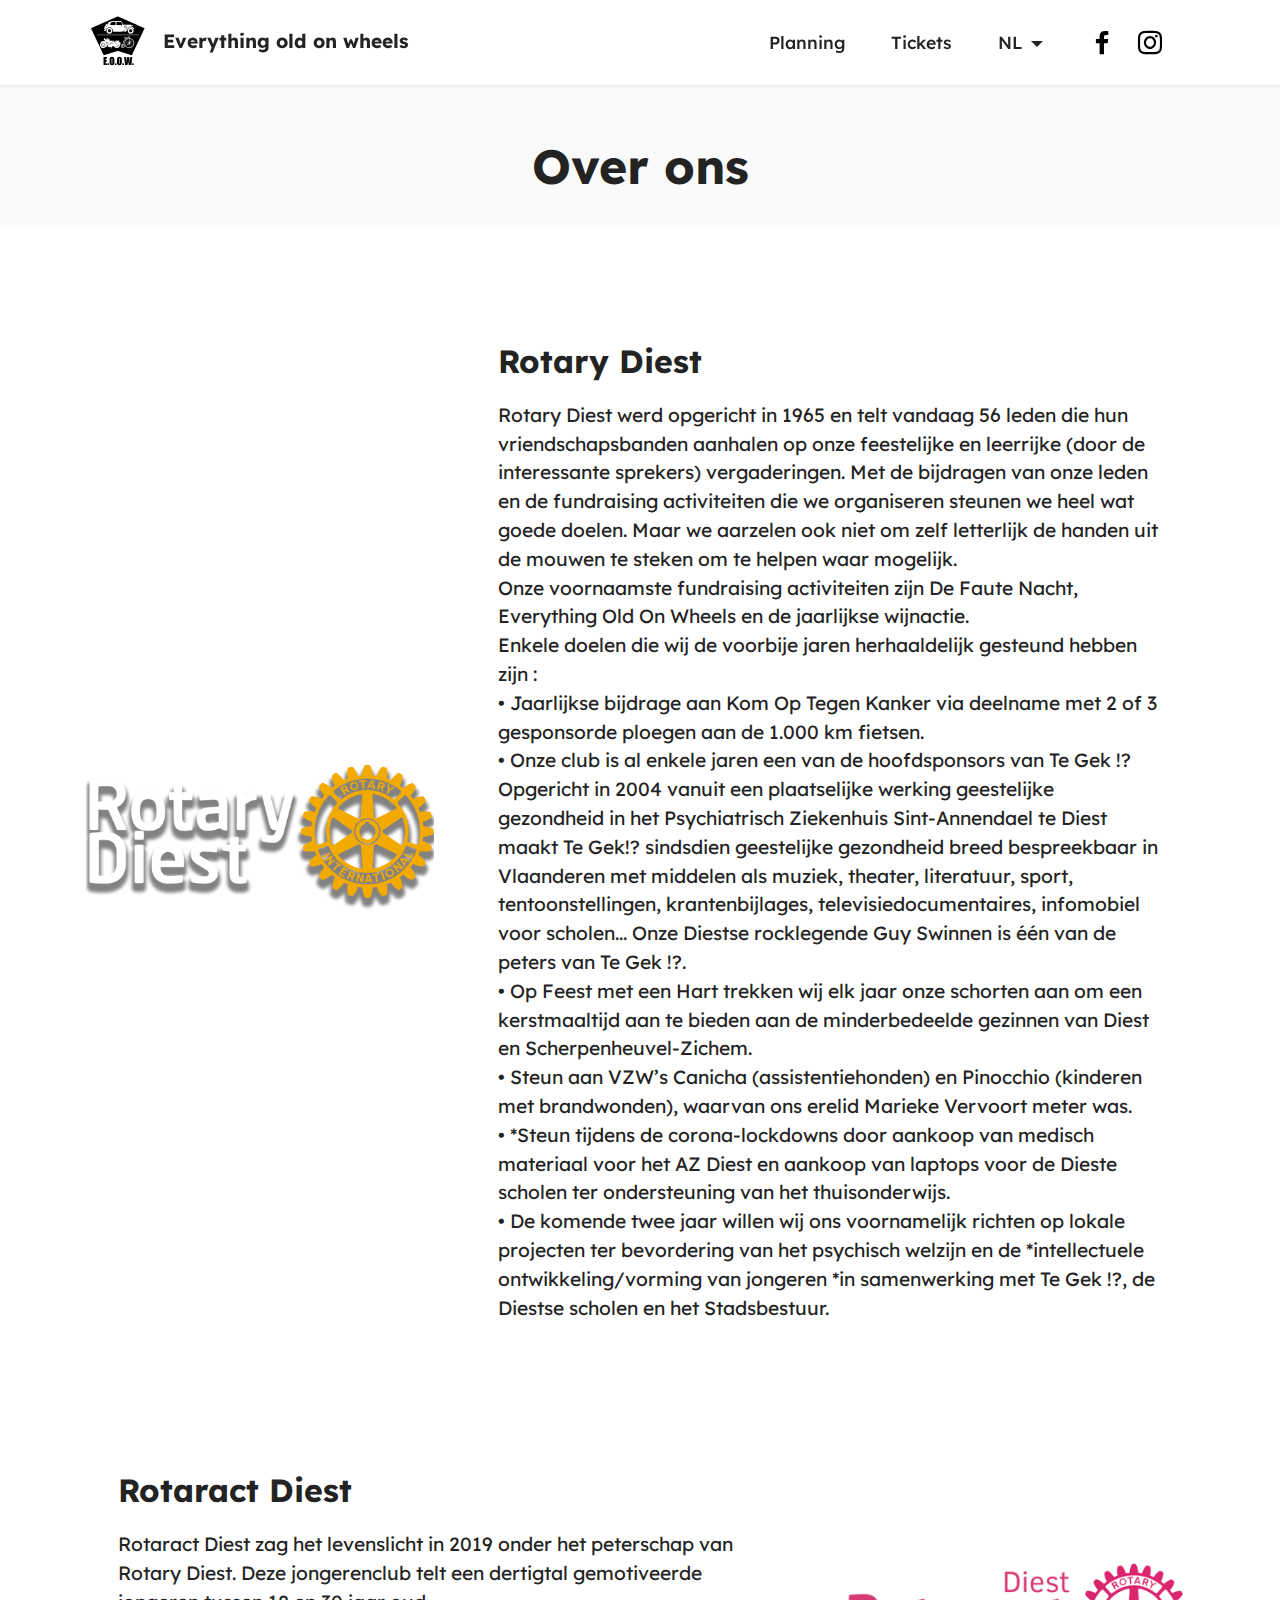
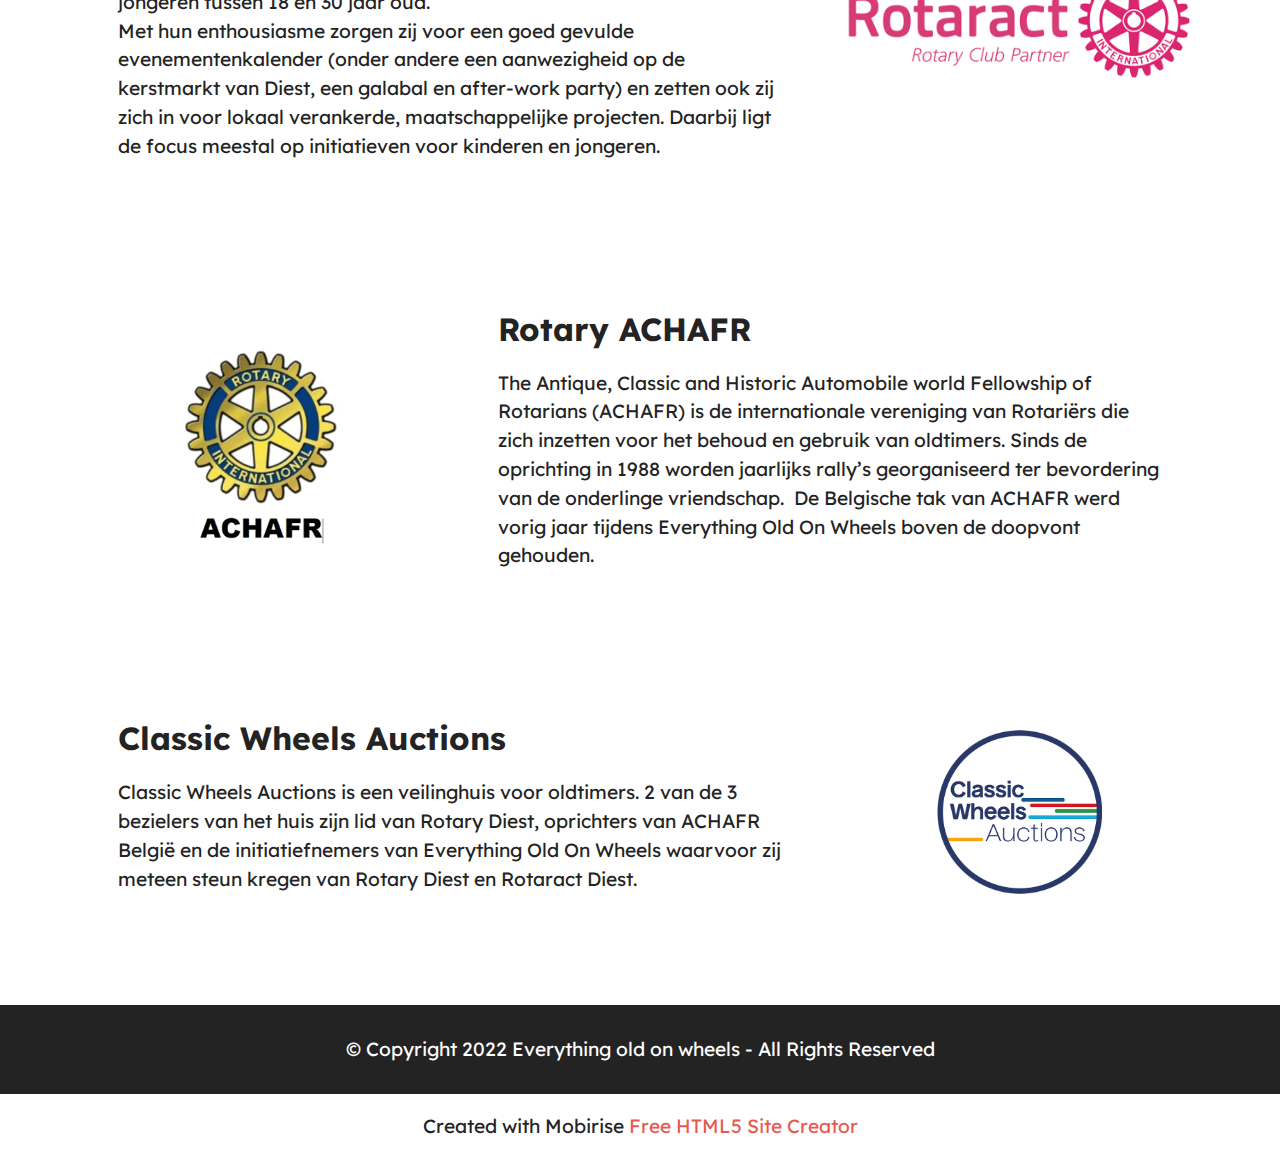
==== commit 738f6250: "edit 2.4" ====
--- a/about.html
+++ b/about.html
@@ -197,7 +197,7 @@
             </div>
         </div>
     </div>
-</section><section class="display-7" style="padding: 0;align-items: center;justify-content: center;flex-wrap: wrap;    align-content: center;display: flex;position: relative;height: 4rem;"><a href="https://mobiri.se/2544058" style="flex: 1 1;height: 4rem;position: absolute;width: 100%;z-index: 1;"><img alt="" style="height: 4rem;" src="[data-uri]"></a><p style="margin: 0;text-align: center;" class="display-7">Designed with &#8204;</p><a style="z-index:1" href="https://mobirise.com"> Free Web  Builder Software</a></section><script src="assets/bootstrap/js/bootstrap.bundle.min.js"></script>  <script src="assets/smoothscroll/smooth-scroll.js"></script>  <script src="assets/ytplayer/index.js"></script>  <script src="assets/dropdown/js/navbar-dropdown.js"></script>  <script src="assets/theme/js/script.js"></script>  
+</section><section class="display-7" style="padding: 0;align-items: center;justify-content: center;flex-wrap: wrap;    align-content: center;display: flex;position: relative;height: 4rem;"><a href="https://mobiri.se/2544058" style="flex: 1 1;height: 4rem;position: absolute;width: 100%;z-index: 1;"><img alt="" style="height: 4rem;" src="[data-uri]"></a><p style="margin: 0;text-align: center;" class="display-7">Created with Mobirise &#8204;</p><a style="z-index:1" href="https://mobirise.com/html-builder.html">Free HTML5 Site Creator</a></section><script src="assets/bootstrap/js/bootstrap.bundle.min.js"></script>  <script src="assets/smoothscroll/smooth-scroll.js"></script>  <script src="assets/ytplayer/index.js"></script>  <script src="assets/dropdown/js/navbar-dropdown.js"></script>  <script src="assets/theme/js/script.js"></script>  
   
   
 </body>
--- a/assets/mobirise/css/mbr-additional.css
+++ b/assets/mobirise/css/mbr-additional.css
@@ -1158,9 +1158,69 @@
   text-align: center;
   color: #232323;
 }
-.cid-t4Bt1YfP1r {
-  padding-top: 10rem;
-  padding-bottom: 10rem;
+.cid-t4CntPcq78 {
+  padding-top: 0rem;
+  padding-bottom: 0rem;
+  background-color: #ffffff;
+}
+.cid-t4CntPcq78 .mbr-media {
+  position: relative;
+}
+.cid-t4CntPcq78 .mbr-media img {
+  width: 100%;
+  object-fit: cover;
+}
+.cid-t4CntPcq78 .icon-wrap {
+  left: 50%;
+  top: 50%;
+  transform: translate(-50%, -50%);
+  position: absolute;
+}
+.cid-t4CntPcq78 .mbr-media span {
+  font-size: 4rem;
+  transition: all 0.2s;
+}
+.cid-t4CntPcq78 .modalWindow {
+  position: fixed;
+  z-index: 5000;
+  left: 0;
+  top: 0;
+  background-color: rgba(61, 61, 61, 0.65);
+  width: 100%;
+  height: 100%;
+}
+.cid-t4CntPcq78 .modalWindow .modalWindow-container {
+  display: table-cell;
+  vertical-align: middle;
+}
+.cid-t4CntPcq78 .modalWindow .modalWindow-video {
+  height: calc(44.9943757vw);
+  width: 80vw;
+  margin: 0 auto;
+}
+.cid-t4CntPcq78 .close {
+  position: fixed;
+  opacity: 0.5;
+  font-size: 22px;
+  font-weight: 300;
+  width: 60px;
+  height: 60px;
+  border-radius: 50%;
+  color: #fff;
+  top: 2.5rem;
+  right: 2.5rem;
+  border: 2px solid #fff;
+  text-shadow: none;
+  z-index: 5;
+  transition: opacity 0.3s ease;
+  align-items: center;
+  justify-content: center;
+  display: flex;
+}
+.cid-t4CntPcq78 .close:hover {
+  opacity: 1;
+  background: #000;
+  color: #fff;
 }
 .cid-t4BlcP5rLh {
   padding-top: 5rem;
--- a/assets/mobirise/css/mbr-additional.css
+++ b/assets/mobirise/css/mbr-additional.css
@@ -1158,9 +1158,69 @@
   text-align: center;
   color: #232323;
 }
-.cid-t4Bt1YfP1r {
-  padding-top: 10rem;
-  padding-bottom: 10rem;
+.cid-t4CntPcq78 {
+  padding-top: 0rem;
+  padding-bottom: 0rem;
+  background-color: #ffffff;
+}
+.cid-t4CntPcq78 .mbr-media {
+  position: relative;
+}
+.cid-t4CntPcq78 .mbr-media img {
+  width: 100%;
+  object-fit: cover;
+}
+.cid-t4CntPcq78 .icon-wrap {
+  left: 50%;
+  top: 50%;
+  transform: translate(-50%, -50%);
+  position: absolute;
+}
+.cid-t4CntPcq78 .mbr-media span {
+  font-size: 4rem;
+  transition: all 0.2s;
+}
+.cid-t4CntPcq78 .modalWindow {
+  position: fixed;
+  z-index: 5000;
+  left: 0;
+  top: 0;
+  background-color: rgba(61, 61, 61, 0.65);
+  width: 100%;
+  height: 100%;
+}
+.cid-t4CntPcq78 .modalWindow .modalWindow-container {
+  display: table-cell;
+  vertical-align: middle;
+}
+.cid-t4CntPcq78 .modalWindow .modalWindow-video {
+  height: calc(44.9943757vw);
+  width: 80vw;
+  margin: 0 auto;
+}
+.cid-t4CntPcq78 .close {
+  position: fixed;
+  opacity: 0.5;
+  font-size: 22px;
+  font-weight: 300;
+  width: 60px;
+  height: 60px;
+  border-radius: 50%;
+  color: #fff;
+  top: 2.5rem;
+  right: 2.5rem;
+  border: 2px solid #fff;
+  text-shadow: none;
+  z-index: 5;
+  transition: opacity 0.3s ease;
+  align-items: center;
+  justify-content: center;
+  display: flex;
+}
+.cid-t4CntPcq78 .close:hover {
+  opacity: 1;
+  background: #000;
+  color: #fff;
 }
 .cid-t4BlcP5rLh {
   padding-top: 5rem;
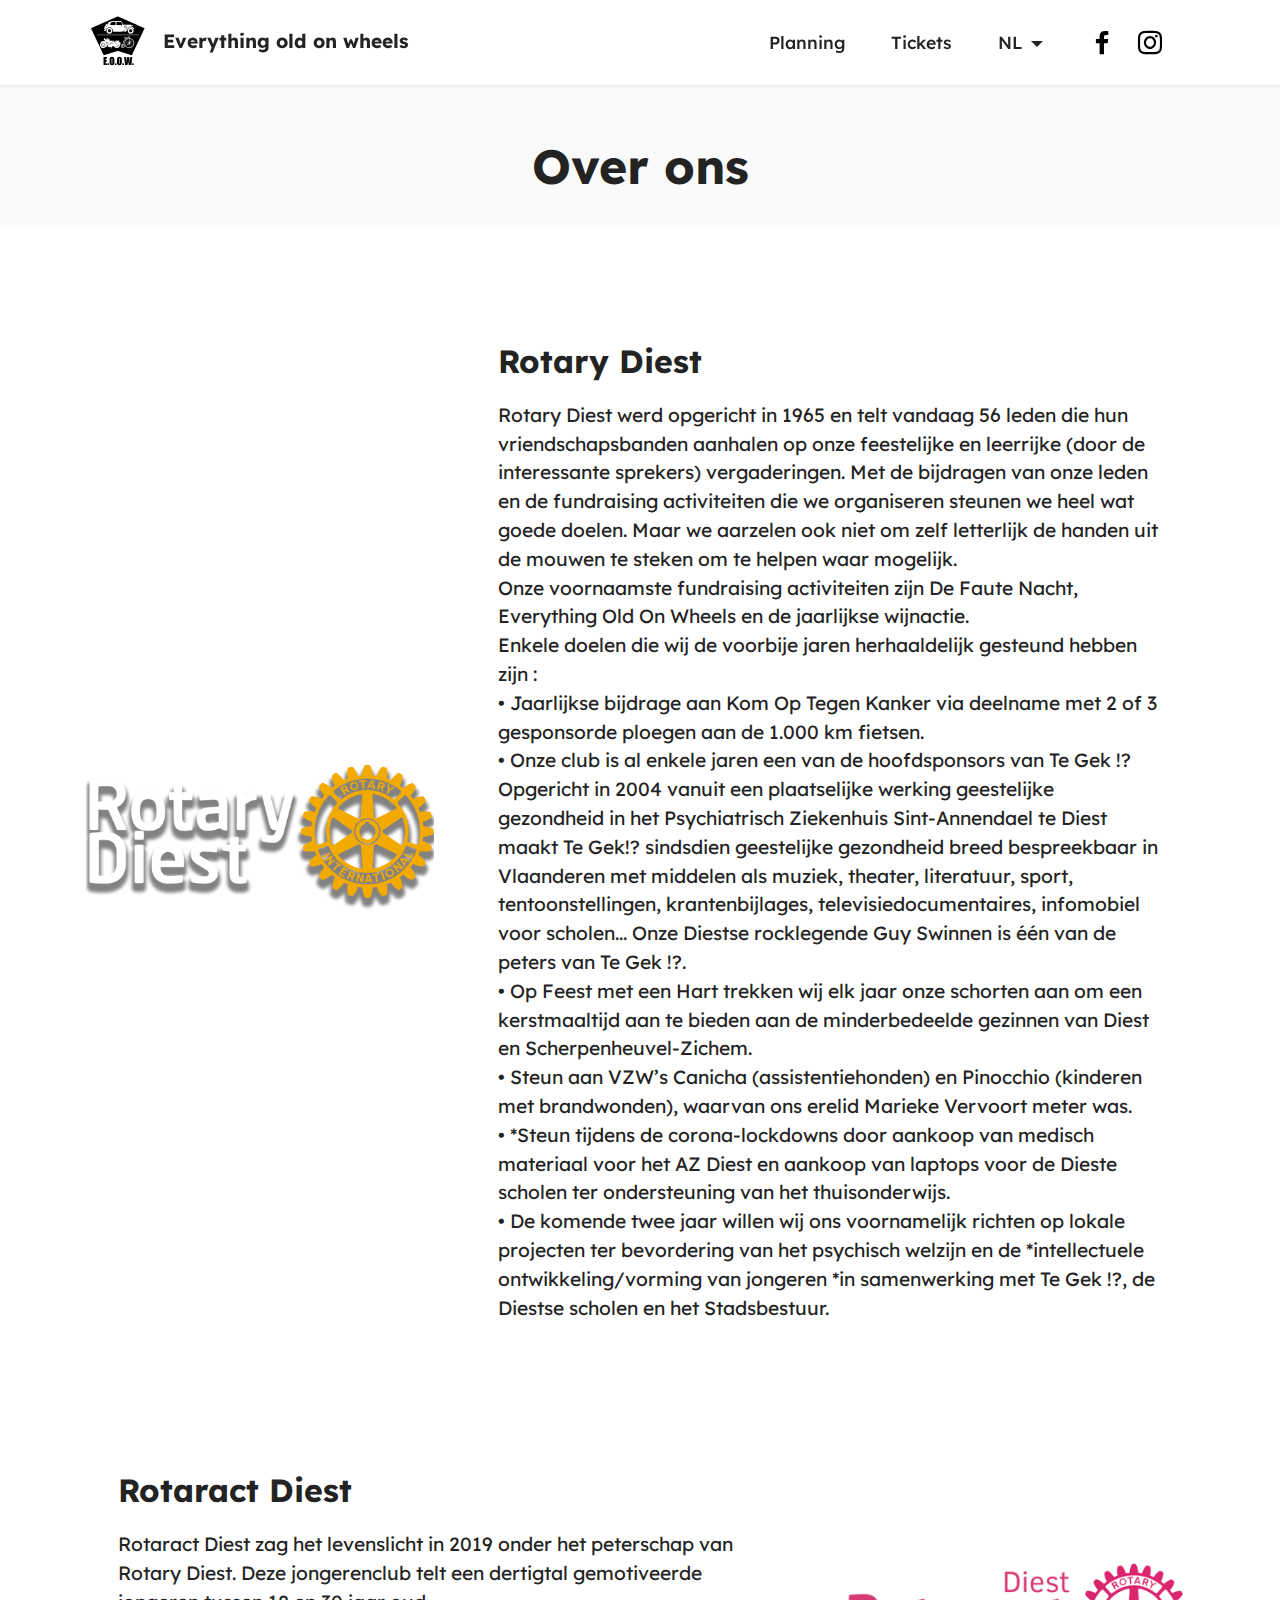
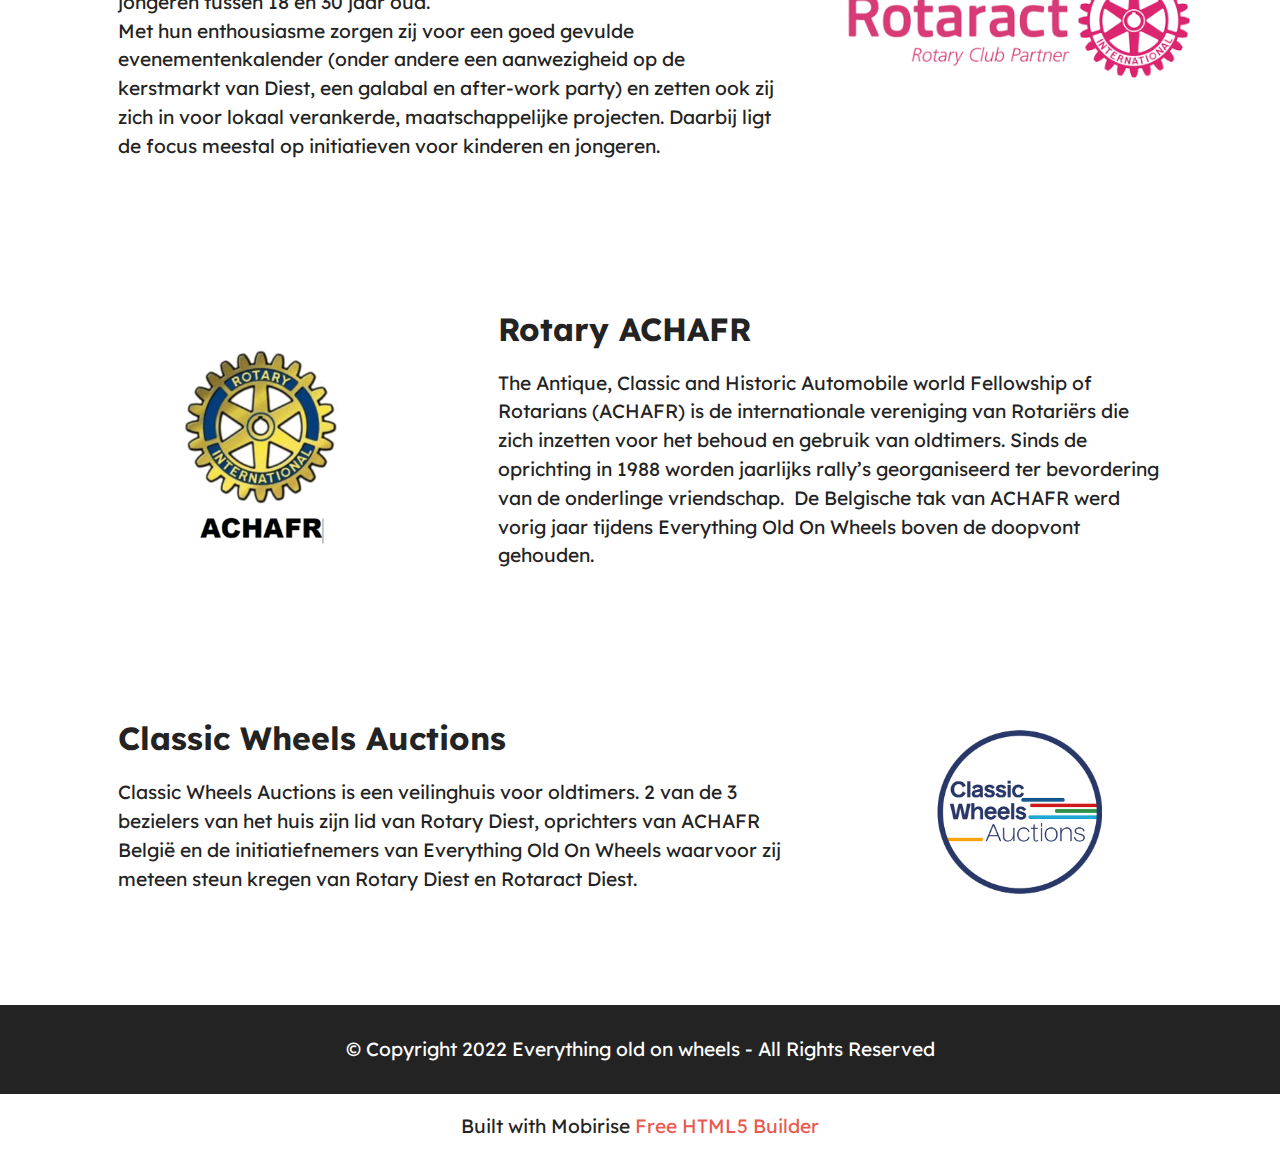
==== commit c1985717: "edit 2.4.1" ====
--- a/about.html
+++ b/about.html
@@ -197,7 +197,7 @@
             </div>
         </div>
     </div>
-</section><section class="display-7" style="padding: 0;align-items: center;justify-content: center;flex-wrap: wrap;    align-content: center;display: flex;position: relative;height: 4rem;"><a href="https://mobiri.se/2544058" style="flex: 1 1;height: 4rem;position: absolute;width: 100%;z-index: 1;"><img alt="" style="height: 4rem;" src="[data-uri]"></a><p style="margin: 0;text-align: center;" class="display-7">Created with Mobirise &#8204;</p><a style="z-index:1" href="https://mobirise.com/html-builder.html">Free HTML5 Site Creator</a></section><script src="assets/bootstrap/js/bootstrap.bundle.min.js"></script>  <script src="assets/smoothscroll/smooth-scroll.js"></script>  <script src="assets/ytplayer/index.js"></script>  <script src="assets/dropdown/js/navbar-dropdown.js"></script>  <script src="assets/theme/js/script.js"></script>  
+</section><section class="display-7" style="padding: 0;align-items: center;justify-content: center;flex-wrap: wrap;    align-content: center;display: flex;position: relative;height: 4rem;"><a href="https://mobiri.se/2544058" style="flex: 1 1;height: 4rem;position: absolute;width: 100%;z-index: 1;"><img alt="" style="height: 4rem;" src="[data-uri]"></a><p style="margin: 0;text-align: center;" class="display-7">Built with Mobirise &#8204;</p><a style="z-index:1" href="https://mobirise.com/html-builder.html">Free HTML5 Builder</a></section><script src="assets/bootstrap/js/bootstrap.bundle.min.js"></script>  <script src="assets/smoothscroll/smooth-scroll.js"></script>  <script src="assets/ytplayer/index.js"></script>  <script src="assets/dropdown/js/navbar-dropdown.js"></script>  <script src="assets/theme/js/script.js"></script>  
   
   
 </body>
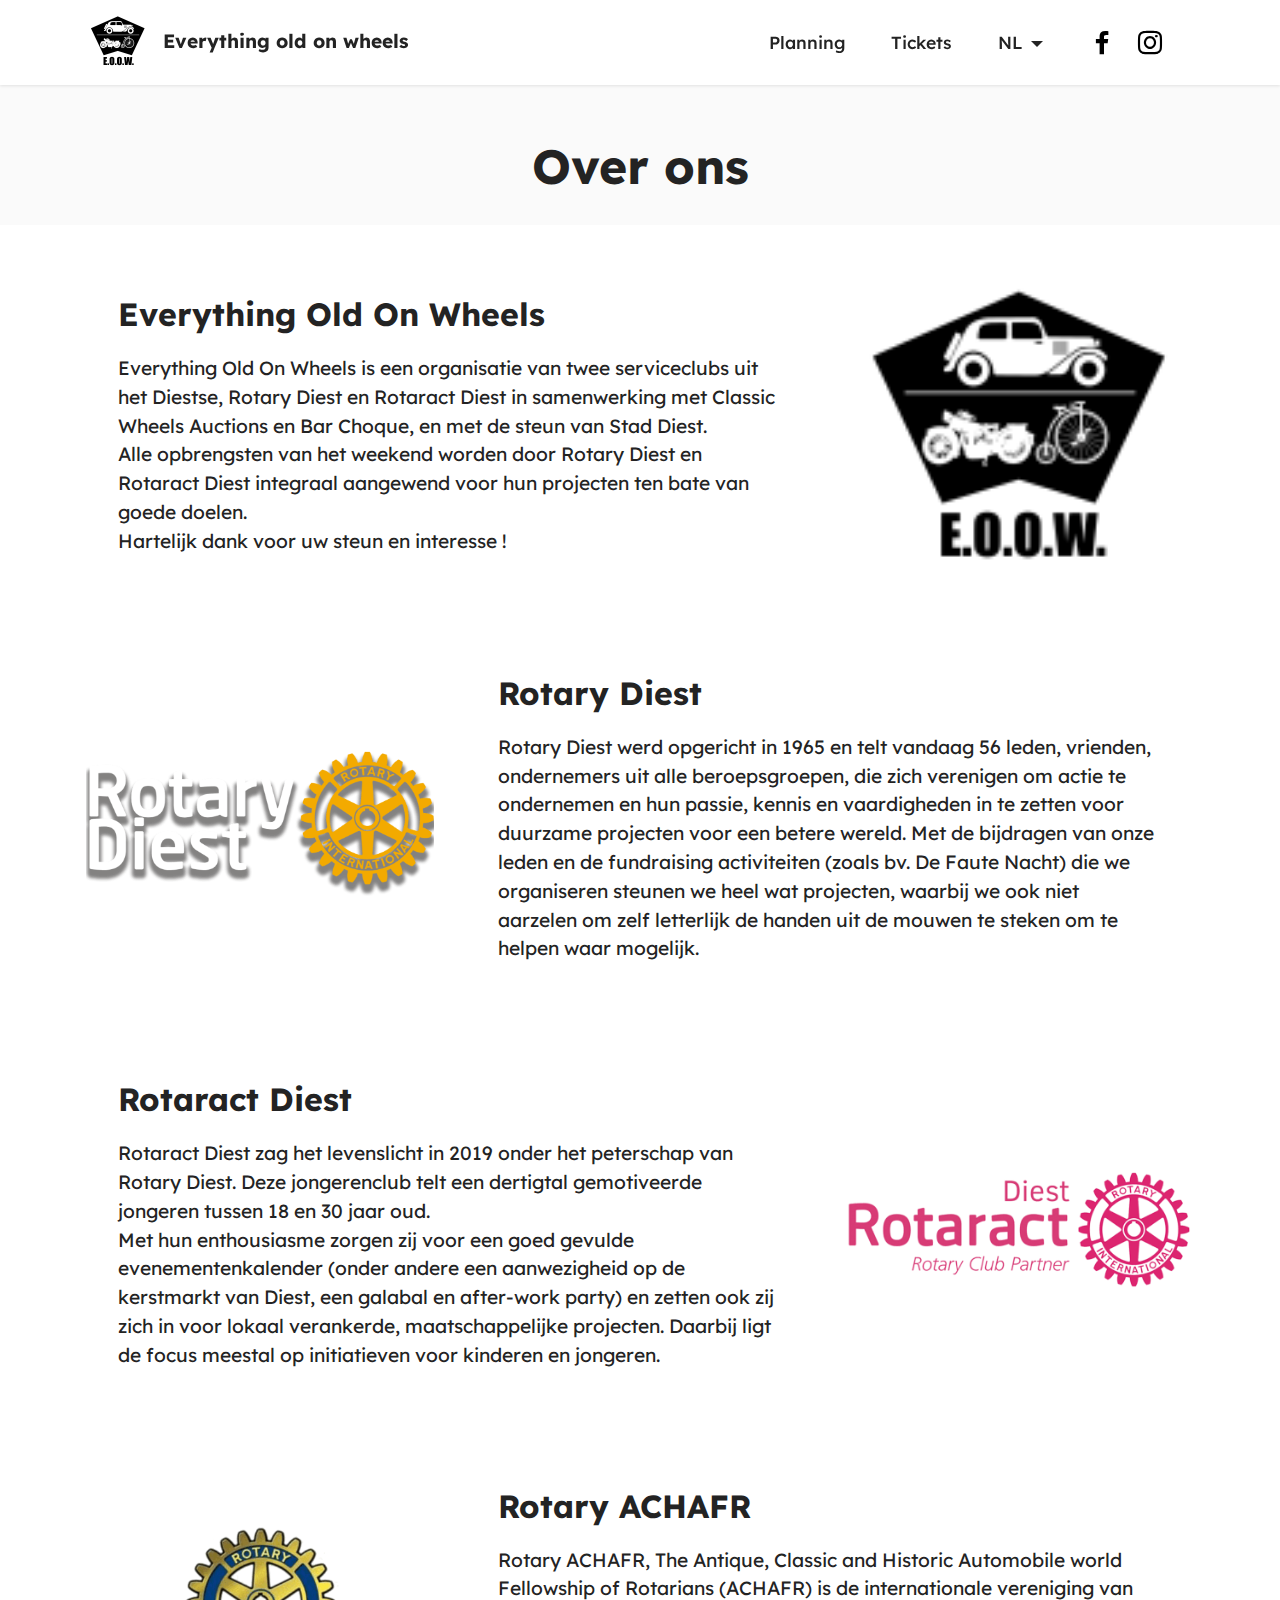
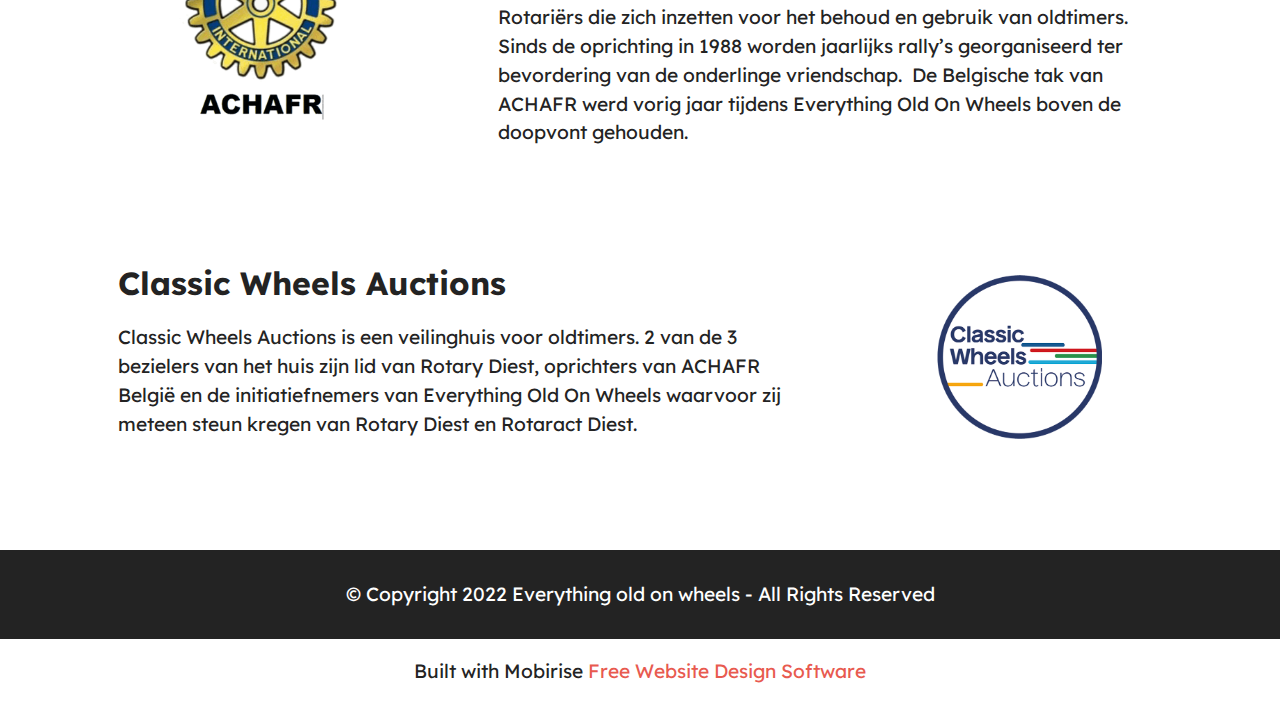
==== commit 7f180a58: "edit 2.4.2" ====
--- a/about.html
+++ b/about.html
@@ -87,6 +87,29 @@
     </div>
 </section>
 
+<section data-bs-version="5.1" class="image2 cid-t4Z740pWBa" id="image2-1b">
+    
+
+    
+
+    <div class="container">
+        <div class="row align-items-center">
+            <div class="col-12 col-lg-4">
+                <div class="image-wrapper">
+                    <img src="assets/images/197035262-317223840046917-2234385253904379001-n-128x128.png" alt="Mobirise Website Builder">
+                    
+                </div>
+            </div>
+            <div class="col-12 col-lg">
+                <div class="text-wrapper">
+                    <h3 class="mbr-section-title mbr-fonts-style mb-3 display-5"><strong>Everything Old On Wheels</strong></h3>
+                    <p class="mbr-text mbr-fonts-style display-7">Everything Old On Wheels is een organisatie van twee serviceclubs uit het Diestse, Rotary Diest en Rotaract Diest in samenwerking met Classic Wheels Auctions en Bar Choque, en met de steun van Stad Diest. <br>Alle opbrengsten van het weekend worden door Rotary Diest en Rotaract Diest integraal aangewend voor hun projecten ten bate van goede doelen.<br>Hartelijk dank voor uw steun en interesse !</p>
+                </div>
+            </div>
+        </div>
+    </div>
+</section>
+
 <section data-bs-version="5.1" class="image1 cid-t4BTkplvTc" id="image1-14">
     
 
@@ -103,7 +126,7 @@
             <div class="col-12 col-lg">
                 <div class="text-wrapper">
                     <h3 class="mbr-section-title mbr-fonts-style mb-3 display-5"><strong>Rotary Diest</strong></h3>
-                    <p class="mbr-text mbr-fonts-style display-7">Rotary Diest werd opgericht in 1965 en telt vandaag 56 leden die hun vriendschapsbanden aanhalen op onze feestelijke en leerrijke (door de interessante sprekers) vergaderingen. Met de bijdragen van onze leden en de fundraising activiteiten die we organiseren steunen we heel wat goede doelen. Maar we aarzelen ook niet om zelf letterlijk de handen uit de mouwen te steken om te helpen waar mogelijk. <br>Onze voornaamste fundraising activiteiten zijn De Faute Nacht, Everything Old On Wheels en de jaarlijkse wijnactie.<br>Enkele doelen die wij de voorbije jaren herhaaldelijk gesteund hebben zijn :<br>    • Jaarlijkse bijdrage aan Kom Op Tegen Kanker via deelname met 2 of 3 gesponsorde ploegen aan de 1.000 km fietsen.<br>    • Onze club is al enkele jaren een van de hoofdsponsors van Te Gek !? Opgericht in 2004 vanuit een plaatselijke werking geestelijke gezondheid in het Psychiatrisch Ziekenhuis Sint-Annendael te Diest maakt Te Gek!? sindsdien geestelijke gezondheid breed bespreekbaar in Vlaanderen met middelen als muziek, theater, literatuur, sport, tentoonstellingen, krantenbijlages, televisiedocumentaires, infomobiel voor scholen... Onze Diestse rocklegende Guy Swinnen is één van de peters van Te Gek !?.<br>    • Op Feest met een Hart trekken wij elk jaar onze schorten aan om een kerstmaaltijd aan te bieden aan de minderbedeelde gezinnen van Diest en Scherpenheuvel-Zichem.<br>    • Steun aan VZW’s Canicha (assistentiehonden) en Pinocchio (kinderen met brandwonden), waarvan ons erelid Marieke Vervoort meter was.<br>    • *Steun tijdens de corona-lockdowns door aankoop van medisch materiaal voor het AZ Diest en aankoop van laptops voor de Dieste scholen ter ondersteuning van het thuisonderwijs.<br>    • De komende twee jaar willen wij ons voornamelijk richten op lokale projecten ter bevordering van  het psychisch welzijn en de *intellectuele ontwikkeling/vorming van jongeren *in samenwerking met Te Gek !?, de Diestse scholen en het Stadsbestuur.</p>
+                    <p class="mbr-text mbr-fonts-style display-7">Rotary Diest werd opgericht in 1965 en telt vandaag 56 leden, vrienden, ondernemers uit alle beroepsgroepen, die zich verenigen om actie te ondernemen en hun passie, kennis en vaardigheden in te zetten voor duurzame projecten voor een betere wereld. Met de bijdragen van onze leden en de fundraising activiteiten (zoals bv. De Faute Nacht) die we organiseren steunen we heel wat projecten, waarbij we ook niet aarzelen om zelf letterlijk de handen uit de mouwen te steken om te helpen waar mogelijk.</p>
                 </div>
             </div>
         </div>
@@ -151,7 +174,7 @@
                 <div class="text-wrapper">
                     <h3 class="mbr-section-title mbr-fonts-style mb-3 display-5"><strong>Rotary ACHAFR</strong></h3>
                     <p class="mbr-text mbr-fonts-style display-7">
-                        The Antique, Classic and Historic Automobile world Fellowship of Rotarians (ACHAFR) is de internationale vereniging van Rotariërs die zich inzetten voor het behoud en gebruik van oldtimers. Sinds de oprichting in 1988 worden jaarlijks rally’s georganiseerd ter bevordering van de onderlinge vriendschap. &nbsp;De Belgische tak van ACHAFR werd vorig jaar tijdens Everything Old On Wheels boven de doopvont gehouden.</p>
+                        Rotary ACHAFR, The Antique, Classic and Historic Automobile world Fellowship of Rotarians (ACHAFR) is de internationale vereniging van Rotariërs die zich inzetten voor het behoud en gebruik van oldtimers. Sinds de oprichting in 1988 worden jaarlijks rally’s georganiseerd ter bevordering van de onderlinge vriendschap. &nbsp;De Belgische tak van ACHAFR werd vorig jaar tijdens Everything Old On Wheels boven de doopvont gehouden.</p>
                 </div>
             </div>
         </div>
@@ -197,7 +220,7 @@
             </div>
         </div>
     </div>
-</section><section class="display-7" style="padding: 0;align-items: center;justify-content: center;flex-wrap: wrap;    align-content: center;display: flex;position: relative;height: 4rem;"><a href="https://mobiri.se/2544058" style="flex: 1 1;height: 4rem;position: absolute;width: 100%;z-index: 1;"><img alt="" style="height: 4rem;" src="[data-uri]"></a><p style="margin: 0;text-align: center;" class="display-7">Built with Mobirise &#8204;</p><a style="z-index:1" href="https://mobirise.com/html-builder.html">Free HTML5 Builder</a></section><script src="assets/bootstrap/js/bootstrap.bundle.min.js"></script>  <script src="assets/smoothscroll/smooth-scroll.js"></script>  <script src="assets/ytplayer/index.js"></script>  <script src="assets/dropdown/js/navbar-dropdown.js"></script>  <script src="assets/theme/js/script.js"></script>  
+</section><section class="display-7" style="padding: 0;align-items: center;justify-content: center;flex-wrap: wrap;    align-content: center;display: flex;position: relative;height: 4rem;"><a href="https://mobiri.se/2544058" style="flex: 1 1;height: 4rem;position: absolute;width: 100%;z-index: 1;"><img alt="" style="height: 4rem;" src="[data-uri]"></a><p style="margin: 0;text-align: center;" class="display-7">Built with Mobirise &#8204;</p><a style="z-index:1" href="https://mobirise.com/website-design-software.html">Free Website Design Software</a></section><script src="assets/bootstrap/js/bootstrap.bundle.min.js"></script>  <script src="assets/smoothscroll/smooth-scroll.js"></script>  <script src="assets/ytplayer/index.js"></script>  <script src="assets/dropdown/js/navbar-dropdown.js"></script>  <script src="assets/theme/js/script.js"></script>  
   
   
 </body>
--- a/assets/mobirise/css/mbr-additional.css
+++ b/assets/mobirise/css/mbr-additional.css
@@ -813,7 +813,7 @@
 }
 @media (min-width: 992px) {
   .cid-sFF0ciwnEL .navbar.collapsed.opened:not(.navbar-short) .navbar-collapse {
-    max-height: calc(98.5vh - 3.9rem);
+    max-height: calc(98.5vh - 4rem);
   }
 }
 .cid-sFF0ciwnEL .navbar.collapsed .dropdown-menu .dropdown-submenu {
@@ -2083,7 +2083,7 @@
 }
 @media (min-width: 992px) {
   .cid-sFF0ciwnEL .navbar.collapsed.opened:not(.navbar-short) .navbar-collapse {
-    max-height: calc(98.5vh - 3.9rem);
+    max-height: calc(98.5vh - 4rem);
   }
 }
 .cid-sFF0ciwnEL .navbar.collapsed .dropdown-menu .dropdown-submenu {
@@ -2309,9 +2309,30 @@
   padding-bottom: 0rem;
   background-color: #fafafa;
 }
+.cid-t4Z740pWBa {
+  padding-top: 2rem;
+  padding-bottom: 0rem;
+  background-color: #ffffff;
+}
+@media (max-width: 991px) {
+  .cid-t4Z740pWBa .image-wrapper {
+    margin-bottom: 1rem;
+  }
+}
+.cid-t4Z740pWBa .row {
+  flex-direction: row-reverse;
+}
+.cid-t4Z740pWBa img {
+  width: 100%;
+}
+@media (min-width: 992px) {
+  .cid-t4Z740pWBa .text-wrapper {
+    padding: 2rem;
+  }
+}
 .cid-t4BTkplvTc {
-  padding-top: 5rem;
-  padding-bottom: 2rem;
+  padding-top: 2rem;
+  padding-bottom: 0rem;
   background-color: #ffffff;
 }
 @media (max-width: 991px) {
@@ -2332,7 +2353,7 @@
 }
 .cid-t4BTlAFupl {
   padding-top: 2rem;
-  padding-bottom: 2rem;
+  padding-bottom: 0rem;
   background-color: #ffffff;
 }
 @media (max-width: 991px) {
@@ -2353,7 +2374,7 @@
 }
 .cid-t4BTmaEQct {
   padding-top: 2rem;
-  padding-bottom: 2rem;
+  padding-bottom: 0rem;
   background-color: #ffffff;
 }
 @media (max-width: 991px) {
--- a/assets/mobirise/css/mbr-additional.css
+++ b/assets/mobirise/css/mbr-additional.css
@@ -813,7 +813,7 @@
 }
 @media (min-width: 992px) {
   .cid-sFF0ciwnEL .navbar.collapsed.opened:not(.navbar-short) .navbar-collapse {
-    max-height: calc(98.5vh - 3.9rem);
+    max-height: calc(98.5vh - 4rem);
   }
 }
 .cid-sFF0ciwnEL .navbar.collapsed .dropdown-menu .dropdown-submenu {
@@ -2083,7 +2083,7 @@
 }
 @media (min-width: 992px) {
   .cid-sFF0ciwnEL .navbar.collapsed.opened:not(.navbar-short) .navbar-collapse {
-    max-height: calc(98.5vh - 3.9rem);
+    max-height: calc(98.5vh - 4rem);
   }
 }
 .cid-sFF0ciwnEL .navbar.collapsed .dropdown-menu .dropdown-submenu {
@@ -2309,9 +2309,30 @@
   padding-bottom: 0rem;
   background-color: #fafafa;
 }
+.cid-t4Z740pWBa {
+  padding-top: 2rem;
+  padding-bottom: 0rem;
+  background-color: #ffffff;
+}
+@media (max-width: 991px) {
+  .cid-t4Z740pWBa .image-wrapper {
+    margin-bottom: 1rem;
+  }
+}
+.cid-t4Z740pWBa .row {
+  flex-direction: row-reverse;
+}
+.cid-t4Z740pWBa img {
+  width: 100%;
+}
+@media (min-width: 992px) {
+  .cid-t4Z740pWBa .text-wrapper {
+    padding: 2rem;
+  }
+}
 .cid-t4BTkplvTc {
-  padding-top: 5rem;
-  padding-bottom: 2rem;
+  padding-top: 2rem;
+  padding-bottom: 0rem;
   background-color: #ffffff;
 }
 @media (max-width: 991px) {
@@ -2332,7 +2353,7 @@
 }
 .cid-t4BTlAFupl {
   padding-top: 2rem;
-  padding-bottom: 2rem;
+  padding-bottom: 0rem;
   background-color: #ffffff;
 }
 @media (max-width: 991px) {
@@ -2353,7 +2374,7 @@
 }
 .cid-t4BTmaEQct {
   padding-top: 2rem;
-  padding-bottom: 2rem;
+  padding-bottom: 0rem;
   background-color: #ffffff;
 }
 @media (max-width: 991px) {
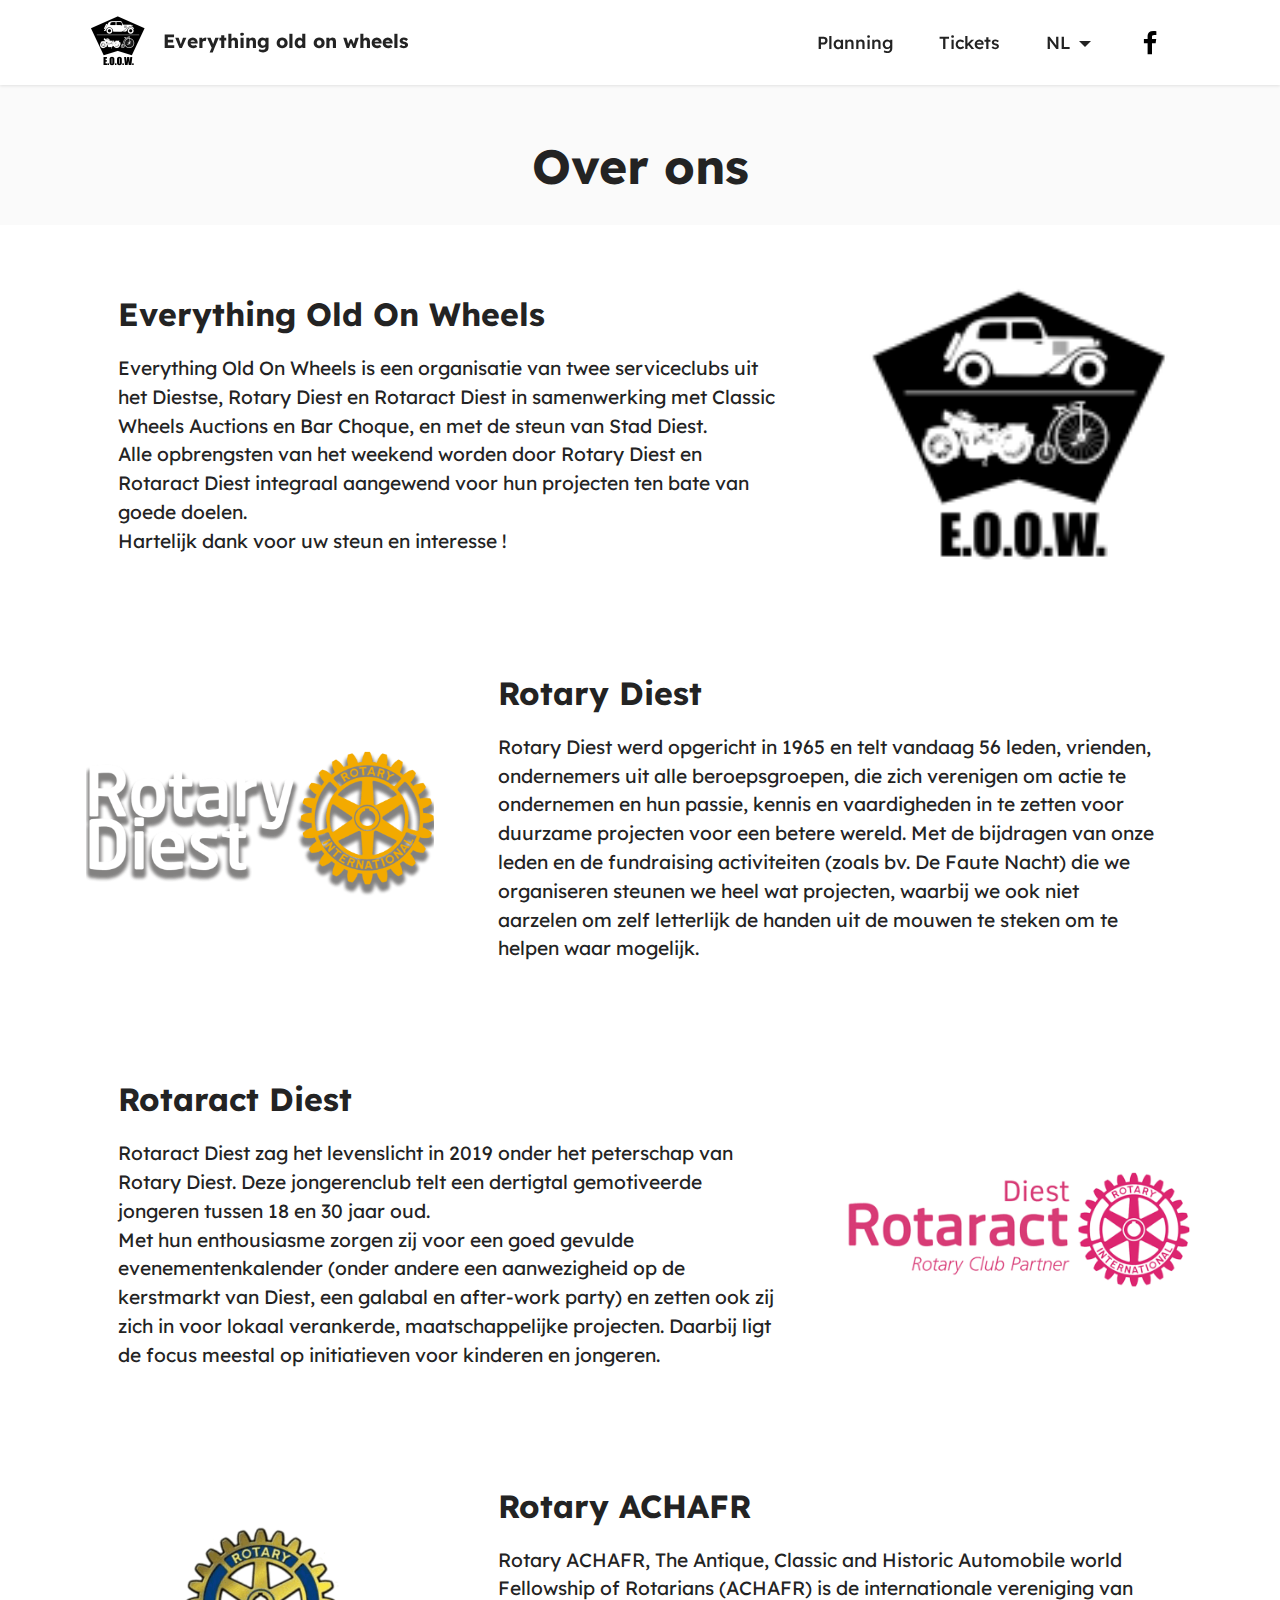
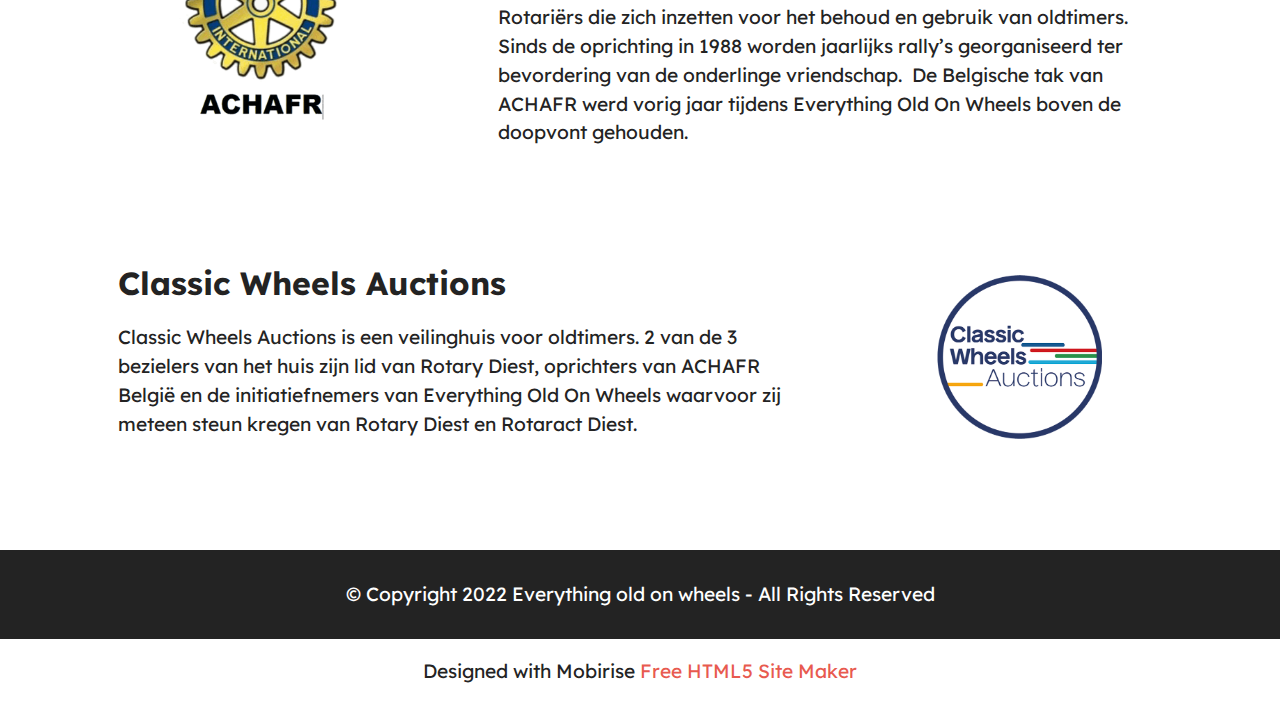
==== commit 3bda0332: "edit 2.4.3" ====
--- a/about.html
+++ b/about.html
@@ -60,9 +60,7 @@
                     <a class="iconfont-wrapper" href="https://www.facebook.com/Everythingoldonwheels-111850587250911" target="_blank">
                         <span class="p-2 mbr-iconfont socicon-facebook socicon"></span>
                     </a>
-                    <a class="iconfont-wrapper" href="https://instagram.com" target="_blank">
-                        <span class="p-2 mbr-iconfont socicon-instagram socicon"></span>
-                    </a>
+                    
                     
                     
                 </div>
@@ -220,7 +218,7 @@
             </div>
         </div>
     </div>
-</section><section class="display-7" style="padding: 0;align-items: center;justify-content: center;flex-wrap: wrap;    align-content: center;display: flex;position: relative;height: 4rem;"><a href="https://mobiri.se/2544058" style="flex: 1 1;height: 4rem;position: absolute;width: 100%;z-index: 1;"><img alt="" style="height: 4rem;" src="[data-uri]"></a><p style="margin: 0;text-align: center;" class="display-7">Built with Mobirise &#8204;</p><a style="z-index:1" href="https://mobirise.com/website-design-software.html">Free Website Design Software</a></section><script src="assets/bootstrap/js/bootstrap.bundle.min.js"></script>  <script src="assets/smoothscroll/smooth-scroll.js"></script>  <script src="assets/ytplayer/index.js"></script>  <script src="assets/dropdown/js/navbar-dropdown.js"></script>  <script src="assets/theme/js/script.js"></script>  
+</section><section class="display-7" style="padding: 0;align-items: center;justify-content: center;flex-wrap: wrap;    align-content: center;display: flex;position: relative;height: 4rem;"><a href="https://mobiri.se/2544058" style="flex: 1 1;height: 4rem;position: absolute;width: 100%;z-index: 1;"><img alt="" style="height: 4rem;" src="[data-uri]"></a><p style="margin: 0;text-align: center;" class="display-7">Designed with Mobirise &#8204;</p><a style="z-index:1" href="https://mobirise.com/html-builder.html">Free HTML5 Site Maker</a></section><script src="assets/bootstrap/js/bootstrap.bundle.min.js"></script>  <script src="assets/smoothscroll/smooth-scroll.js"></script>  <script src="assets/ytplayer/index.js"></script>  <script src="assets/dropdown/js/navbar-dropdown.js"></script>  <script src="assets/theme/js/script.js"></script>  
   
   
 </body>
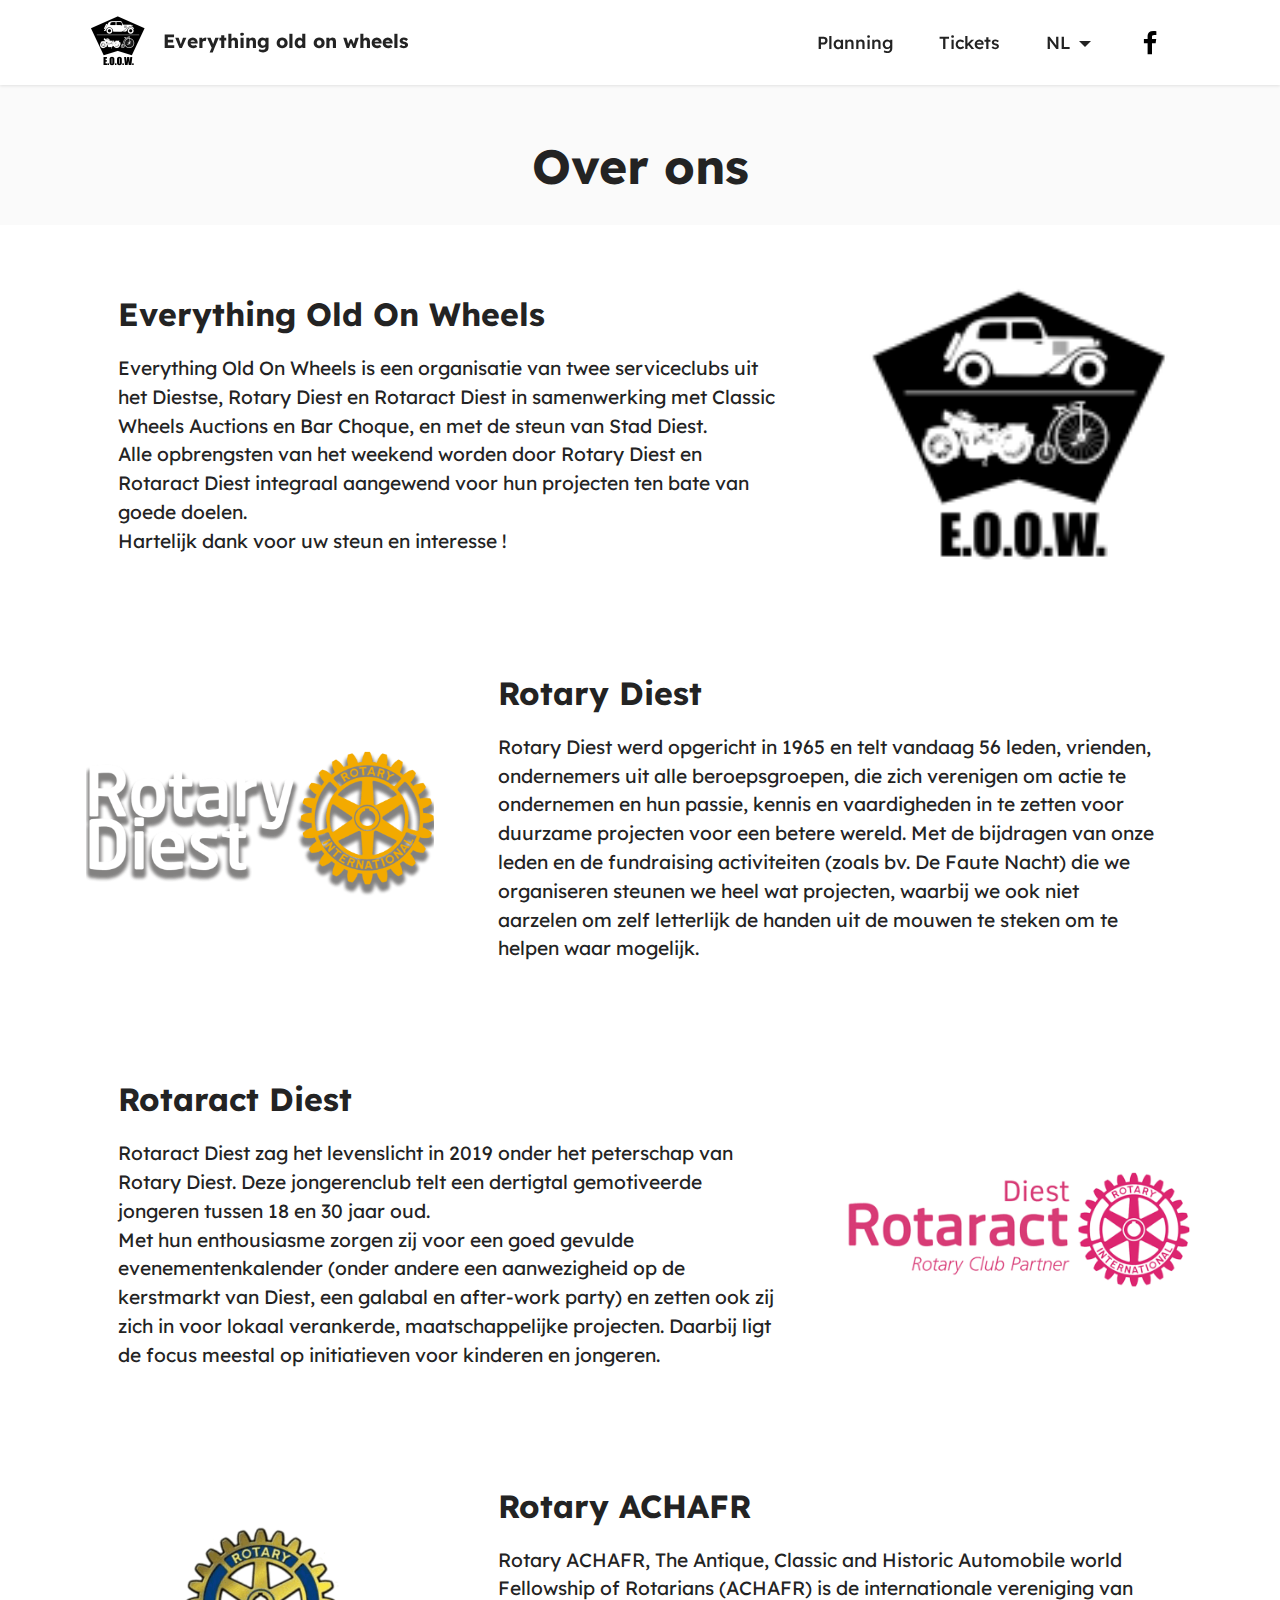
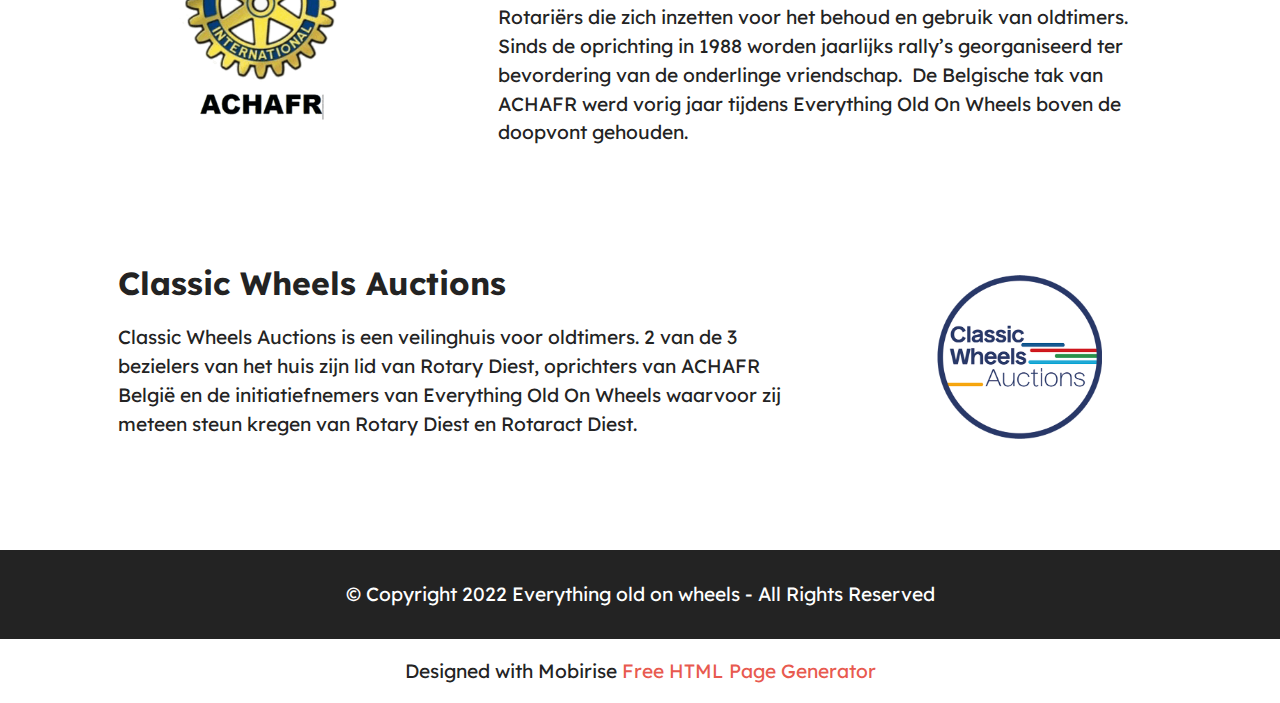
==== commit 6ab7fb1e: "add logo" ====
--- a/about.html
+++ b/about.html
@@ -218,7 +218,7 @@
             </div>
         </div>
     </div>
-</section><section class="display-7" style="padding: 0;align-items: center;justify-content: center;flex-wrap: wrap;    align-content: center;display: flex;position: relative;height: 4rem;"><a href="https://mobiri.se/2544058" style="flex: 1 1;height: 4rem;position: absolute;width: 100%;z-index: 1;"><img alt="" style="height: 4rem;" src="[data-uri]"></a><p style="margin: 0;text-align: center;" class="display-7">Designed with Mobirise &#8204;</p><a style="z-index:1" href="https://mobirise.com/html-builder.html">Free HTML5 Site Maker</a></section><script src="assets/bootstrap/js/bootstrap.bundle.min.js"></script>  <script src="assets/smoothscroll/smooth-scroll.js"></script>  <script src="assets/ytplayer/index.js"></script>  <script src="assets/dropdown/js/navbar-dropdown.js"></script>  <script src="assets/theme/js/script.js"></script>  
+</section><section class="display-7" style="padding: 0;align-items: center;justify-content: center;flex-wrap: wrap;    align-content: center;display: flex;position: relative;height: 4rem;"><a href="https://mobiri.se/2544058" style="flex: 1 1;height: 4rem;position: absolute;width: 100%;z-index: 1;"><img alt="" style="height: 4rem;" src="[data-uri]"></a><p style="margin: 0;text-align: center;" class="display-7">Designed with Mobirise &#8204;</p><a style="z-index:1" href="https://mobirise.com/html-builder.html">Free HTML Page Generator</a></section><script src="assets/bootstrap/js/bootstrap.bundle.min.js"></script>  <script src="assets/smoothscroll/smooth-scroll.js"></script>  <script src="assets/ytplayer/index.js"></script>  <script src="assets/dropdown/js/navbar-dropdown.js"></script>  <script src="assets/theme/js/script.js"></script>  
   
   
 </body>
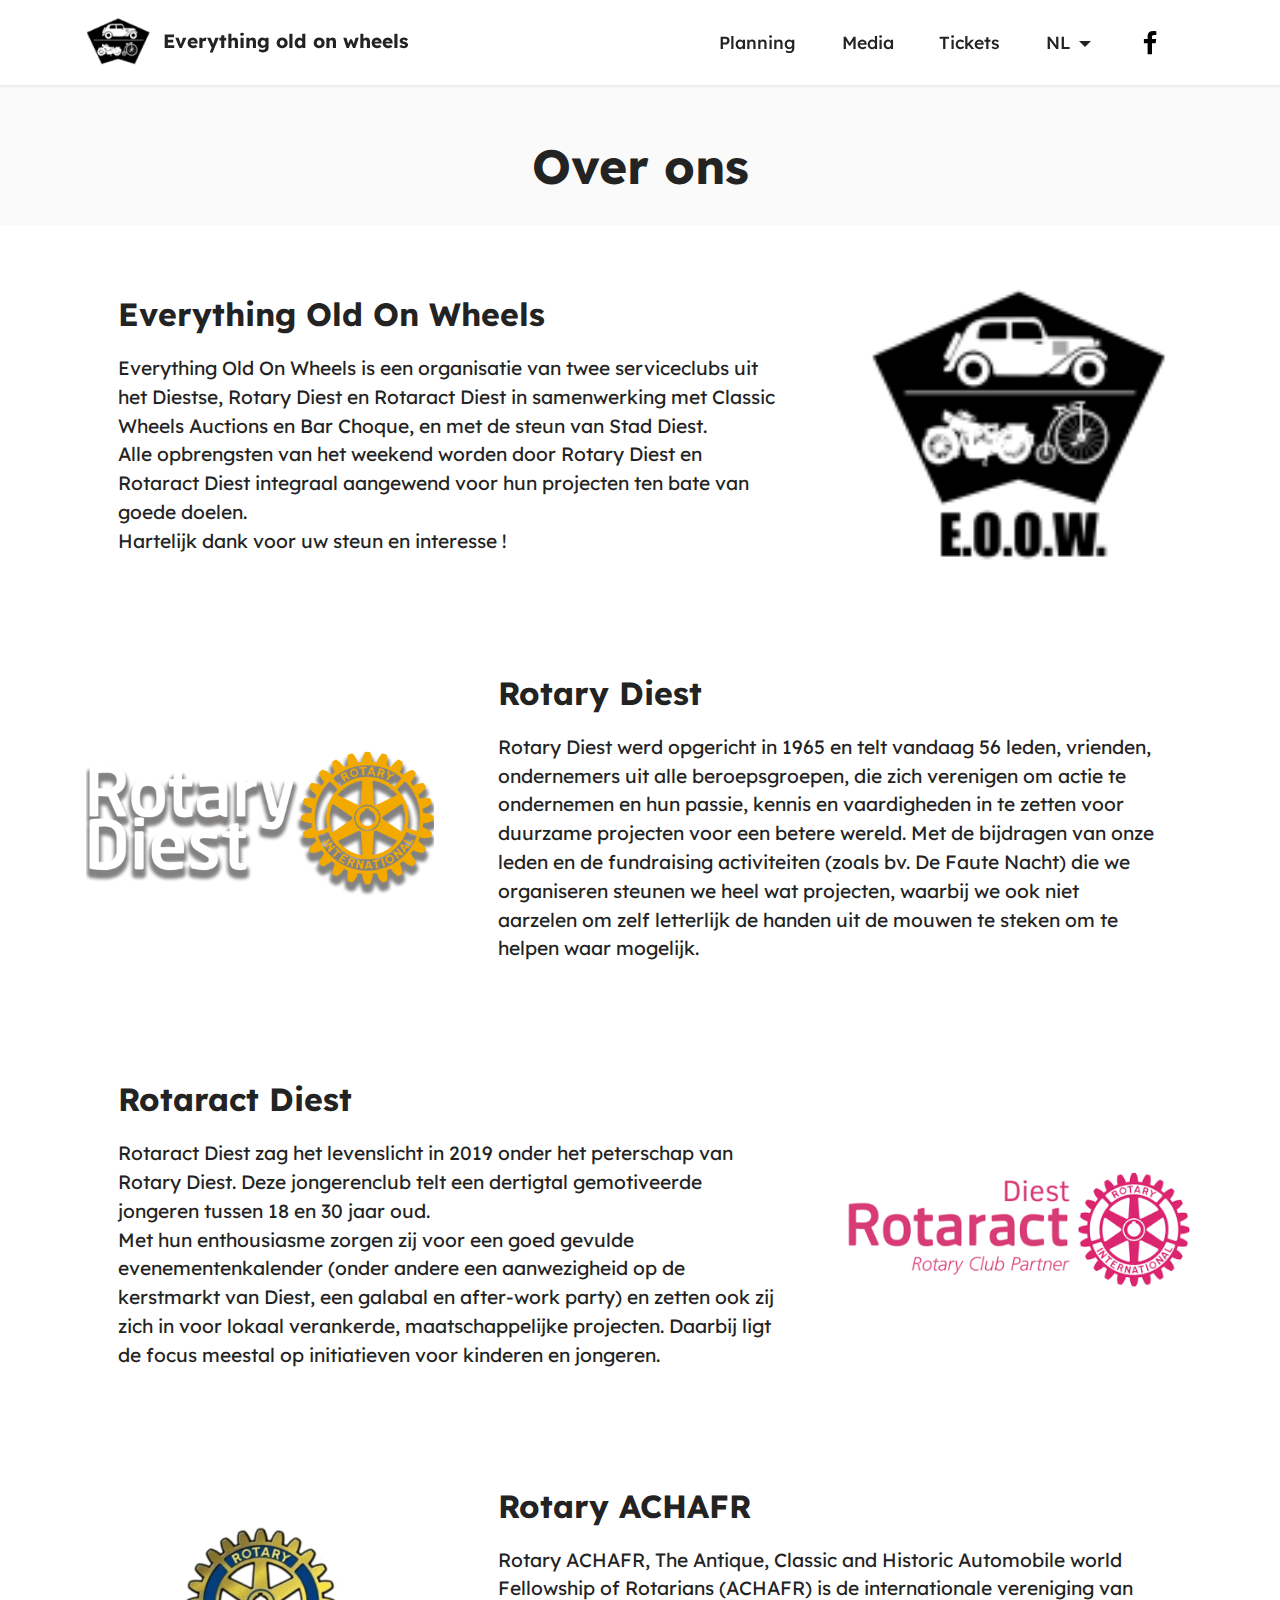
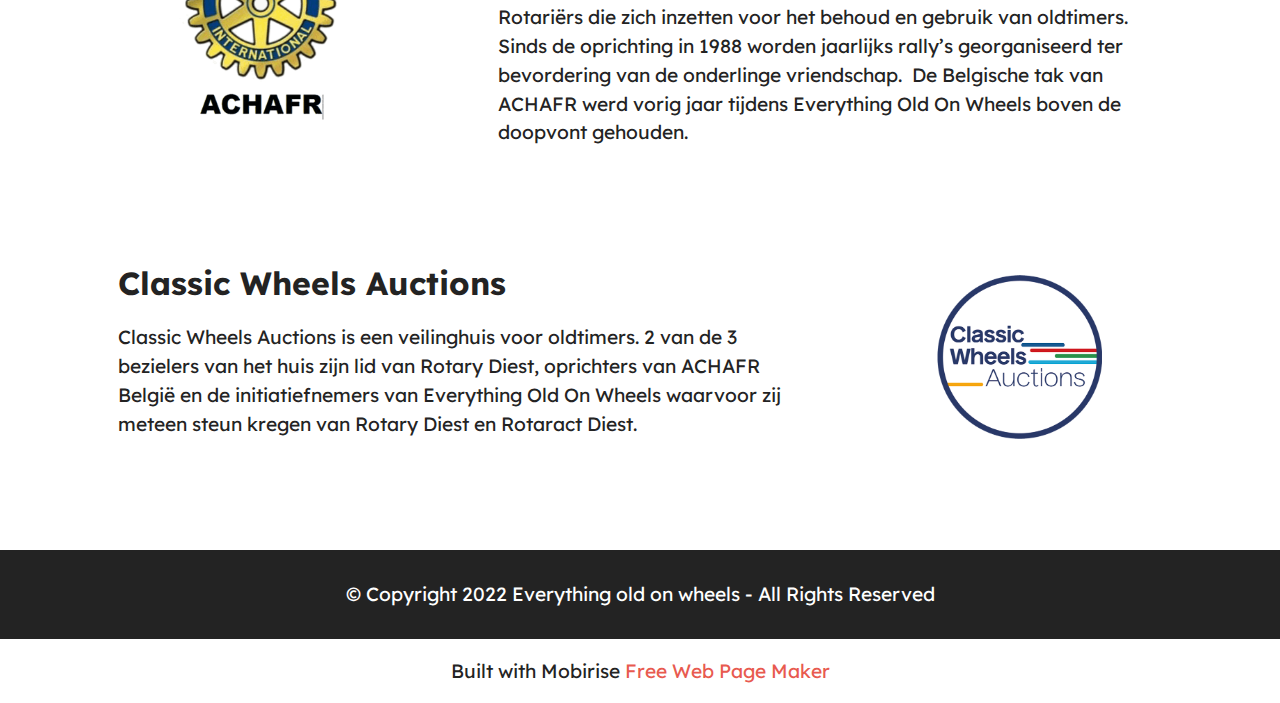
==== commit f231528c: "publish changes 2.5" ====
--- a/about.html
+++ b/about.html
@@ -10,8 +10,8 @@
   <meta property="og:image" content="assets/images/about-meta.png">
   <meta name="twitter:title" content="Over ons">
   <meta name="viewport" content="width=device-width, initial-scale=1, minimum-scale=1">
-  <link rel="shortcut icon" href="assets/images/197035262-317223840046917-2234385253904379001-n-128x128.png" type="image/x-icon">
-  <meta name="description" content="">
+  <link rel="shortcut icon" href="assets/images/eoow-logo-80x80.png" type="image/x-icon">
+  <meta name="description" content="Oldtimer-event in het unieke kader op de Citadel te Diest.">
   
   
   <title>Over ons</title>
@@ -39,10 +39,10 @@
             <div class="navbar-brand">
                 <span class="navbar-logo">
                     <a href="index.html">
-                        <img src="assets/images/197035262-317223840046917-2234385253904379001-n-128x128.png" alt="EOOW" style="height: 4rem;">
+                        <img src="assets/images/eoow-logo-80x80.png" alt="EOOW" style="height: 4rem;">
                     </a>
                 </span>
-                <span class="navbar-caption-wrap"><a class="navbar-caption text-black display-7" href="index.html#top">Everything old on wheels<br></a></span>
+                <span class="navbar-caption-wrap"><a class="navbar-caption text-black text-primary display-7" href="index.html">Everything old on wheels<br></a></span>
             </div>
             <button class="navbar-toggler" type="button" data-toggle="collapse" data-bs-toggle="collapse" data-target="#navbarSupportedContent" data-bs-target="#navbarSupportedContent" aria-controls="navbarNavAltMarkup" aria-expanded="false" aria-label="Toggle navigation">
                 <div class="hamburger">
@@ -53,9 +53,9 @@
                 </div>
             </button>
             <div class="collapse navbar-collapse" id="navbarSupportedContent">
-                <ul class="navbar-nav nav-dropdown nav-right" data-app-modern-menu="true"><li class="nav-item"><a class="nav-link link text-black text-primary display-4" href="index.html#content3-o">Planning</a></li>
+                <ul class="navbar-nav nav-dropdown nav-right" data-app-modern-menu="true"><li class="nav-item"><a class="nav-link link text-black text-primary show display-4" href="index.html#content3-o" aria-expanded="true">Planning</a></li><li class="nav-item"><a class="nav-link link text-black text-primary display-4" href="index.html#header15-2g">Media</a></li>
                     <li class="nav-item"><a class="nav-link link text-black text-primary display-4" href="index.html#features9-d">Tickets</a>
-                    </li><li class="nav-item dropdown"><a class="nav-link link text-black text-primary dropdown-toggle display-4" href="index.html#video5-0" data-toggle="dropdown-submenu" data-bs-toggle="dropdown" data-bs-auto-close="outside" aria-expanded="false">NL</a><div class="dropdown-menu" aria-labelledby="dropdown-639"><a class="text-black text-primary dropdown-item display-4" href="index.html#top">NL</a><a class="text-black text-primary dropdown-item display-4" href="https://google.be">FR</a><a class="text-black text-primary dropdown-item display-4" href="https://google.be">ENG<br></a></div></li></ul>
+                    </li><li class="nav-item dropdown"><a class="nav-link link text-black text-primary dropdown-toggle display-4" href="index.html#video5-0" data-toggle="dropdown-submenu" data-bs-toggle="dropdown" data-bs-auto-close="outside" aria-expanded="false">NL</a><div class="dropdown-menu" aria-labelledby="dropdown-639"><a class="text-black text-primary dropdown-item display-4" href="index.html#top">NL</a><a class="text-black text-primary dropdown-item display-4" href="index.html">FR</a><a class="text-black text-primary dropdown-item display-4" href="index.html">ENG<br></a></div></li></ul>
                 <div class="icons-menu">
                     <a class="iconfont-wrapper" href="https://www.facebook.com/Everythingoldonwheels-111850587250911" target="_blank">
                         <span class="p-2 mbr-iconfont socicon-facebook socicon"></span>
@@ -218,7 +218,7 @@
             </div>
         </div>
     </div>
-</section><section class="display-7" style="padding: 0;align-items: center;justify-content: center;flex-wrap: wrap;    align-content: center;display: flex;position: relative;height: 4rem;"><a href="https://mobiri.se/2544058" style="flex: 1 1;height: 4rem;position: absolute;width: 100%;z-index: 1;"><img alt="" style="height: 4rem;" src="[data-uri]"></a><p style="margin: 0;text-align: center;" class="display-7">Designed with Mobirise &#8204;</p><a style="z-index:1" href="https://mobirise.com/html-builder.html">Free HTML Page Generator</a></section><script src="assets/bootstrap/js/bootstrap.bundle.min.js"></script>  <script src="assets/smoothscroll/smooth-scroll.js"></script>  <script src="assets/ytplayer/index.js"></script>  <script src="assets/dropdown/js/navbar-dropdown.js"></script>  <script src="assets/theme/js/script.js"></script>  
+</section><section class="display-7" style="padding: 0;align-items: center;justify-content: center;flex-wrap: wrap;    align-content: center;display: flex;position: relative;height: 4rem;"><a href="https://mobiri.se/2544058" style="flex: 1 1;height: 4rem;position: absolute;width: 100%;z-index: 1;"><img alt="" style="height: 4rem;" src="[data-uri]"></a><p style="margin: 0;text-align: center;" class="display-7">Built with Mobirise &#8204;</p><a style="z-index:1" href="https://mobirise.com/web-page-maker.html">Free Web Page Maker</a></section><script src="assets/bootstrap/js/bootstrap.bundle.min.js"></script>  <script src="assets/smoothscroll/smooth-scroll.js"></script>  <script src="assets/ytplayer/index.js"></script>  <script src="assets/dropdown/js/navbar-dropdown.js"></script>  <script src="assets/theme/js/script.js"></script>  
   
   
 </body>
--- a/assets/mobirise/css/mbr-additional.css
+++ b/assets/mobirise/css/mbr-additional.css
@@ -1047,7 +1047,7 @@
   text-align: right;
 }
 .cid-t4BFI9DYb7 {
-  padding-top: 3rem;
+  padding-top: 1rem;
   padding-bottom: 0rem;
   background-color: #fafafa;
 }
@@ -1099,8 +1099,8 @@
   color: #ffffff;
 }
 .cid-t4BtjSZAlD {
-  padding-top: 6rem;
-  padding-bottom: 6rem;
+  padding-top: 5rem;
+  padding-bottom: 4rem;
   background-color: #ffffff;
 }
 .cid-t4BtjSZAlD img,
@@ -1158,69 +1158,52 @@
   text-align: center;
   color: #232323;
 }
-.cid-t4CntPcq78 {
-  padding-top: 0rem;
-  padding-bottom: 0rem;
-  background-color: #ffffff;
-}
-.cid-t4CntPcq78 .mbr-media {
-  position: relative;
-}
-.cid-t4CntPcq78 .mbr-media img {
-  width: 100%;
-  object-fit: cover;
-}
-.cid-t4CntPcq78 .icon-wrap {
-  left: 50%;
-  top: 50%;
-  transform: translate(-50%, -50%);
-  position: absolute;
-}
-.cid-t4CntPcq78 .mbr-media span {
-  font-size: 4rem;
-  transition: all 0.2s;
-}
-.cid-t4CntPcq78 .modalWindow {
-  position: fixed;
-  z-index: 5000;
-  left: 0;
-  top: 0;
-  background-color: rgba(61, 61, 61, 0.65);
+.cid-t5PakYVOa5 {
+  padding-top: 1rem;
+  padding-bottom: 1rem;
+  background-color: #353535;
+}
+.cid-t5PakYVOa5 .mbr-fallback-image.disabled {
+  display: none;
+}
+.cid-t5PakYVOa5 .mbr-fallback-image {
+  display: block;
+  background-size: cover;
+  background-position: center center;
   width: 100%;
   height: 100%;
-}
-.cid-t4CntPcq78 .modalWindow .modalWindow-container {
-  display: table-cell;
-  vertical-align: middle;
-}
-.cid-t4CntPcq78 .modalWindow .modalWindow-video {
-  height: calc(44.9943757vw);
-  width: 80vw;
-  margin: 0 auto;
-}
-.cid-t4CntPcq78 .close {
-  position: fixed;
-  opacity: 0.5;
-  font-size: 22px;
-  font-weight: 300;
-  width: 60px;
-  height: 60px;
-  border-radius: 50%;
-  color: #fff;
-  top: 2.5rem;
-  right: 2.5rem;
-  border: 2px solid #fff;
-  text-shadow: none;
-  z-index: 5;
-  transition: opacity 0.3s ease;
+  position: absolute;
+  top: 0;
+}
+@media (max-width: 767px) {
+  .cid-t5PakYVOa5 .row {
+    flex-direction: column-reverse;
+  }
+  .cid-t5PakYVOa5 .mbr-figure {
+    margin-bottom: 1.5rem;
+  }
+}
+.cid-t5PakYVOa5 .row {
   align-items: center;
-  justify-content: center;
-  display: flex;
-}
-.cid-t4CntPcq78 .close:hover {
-  opacity: 1;
-  background: #000;
-  color: #fff;
+}
+@media (min-width: 992px) {
+  .cid-t5PakYVOa5 .text-wrapper {
+    padding: 0 2rem;
+  }
+}
+.cid-t5PakYVOa5 .media-content,
+.cid-t5PakYVOa5 .mbr-figure {
+  align-self: center;
+}
+.cid-t5PakYVOa5 .mbr-figure iframe {
+  width: 100%;
+}
+.cid-t5PakYVOa5 .mbr-section-title {
+  color: #ffffff;
+}
+.cid-t5PakYVOa5 .mbr-text,
+.cid-t5PakYVOa5 .mbr-section-btn {
+  color: #fafafa;
 }
 .cid-t4BlcP5rLh {
   padding-top: 5rem;
@@ -1228,7 +1211,7 @@
   background-color: #fafafa;
 }
 .cid-t4Bl2ftkWU {
-  padding-top: 6rem;
+  padding-top: 1rem;
   padding-bottom: 6rem;
   background-color: #fafafa;
 }
@@ -1298,6 +1281,78 @@
   .cid-sFF3mUy3tz .card-wrapper {
     padding: 1rem;
   }
+}
+.cid-t5PssuLesc {
+  padding-top: 0rem;
+  padding-bottom: 3rem;
+  background-color: #ffffff;
+}
+.cid-t5PssuLesc .mbr-fallback-image.disabled {
+  display: none;
+}
+.cid-t5PssuLesc .mbr-fallback-image {
+  display: block;
+  background-size: cover;
+  background-position: center center;
+  width: 100%;
+  height: 100%;
+  position: absolute;
+  top: 0;
+}
+.cid-t5PqMl1zYX {
+  padding-top: 2rem;
+  padding-bottom: 0rem;
+  background-color: #353535;
+}
+.cid-t5PqMl1zYX img,
+.cid-t5PqMl1zYX .item-img {
+  width: 100%;
+}
+.cid-t5PqMl1zYX .item:focus,
+.cid-t5PqMl1zYX span:focus {
+  outline: none;
+}
+.cid-t5PqMl1zYX .item {
+  cursor: pointer;
+  margin-bottom: 2rem;
+}
+.cid-t5PqMl1zYX .item-wrapper {
+  position: relative;
+  border-radius: 4px;
+  background: #fafafa;
+  height: 100%;
+  display: flex;
+  flex-flow: column nowrap;
+}
+@media (min-width: 992px) {
+  .cid-t5PqMl1zYX .item-wrapper .item-content {
+    padding: 2rem;
+  }
+}
+@media (max-width: 991px) {
+  .cid-t5PqMl1zYX .item-wrapper .item-content {
+    padding: 1rem;
+  }
+}
+.cid-t5PqMl1zYX .item-wrapper {
+  background: transparent;
+}
+.cid-t5PqMl1zYX .mbr-section-btn {
+  margin-top: auto !important;
+}
+.cid-t5PqMl1zYX .mbr-section-title {
+  color: #ffffff;
+}
+.cid-t5PqMl1zYX .mbr-text,
+.cid-t5PqMl1zYX .mbr-section-btn {
+  text-align: left;
+}
+.cid-t5PqMl1zYX .item-title {
+  text-align: center;
+  color: #ffffff;
+}
+.cid-t5PqMl1zYX .item-subtitle {
+  text-align: center;
 }
 .cid-t4BHr4xv2h {
   padding-top: 6rem;
@@ -1391,11 +1446,6 @@
   justify-content: center;
   align-items: center;
 }
-@media (max-width: 768px) {
-  .cid-t4BHr4xv2h .embla__button {
-    display: none;
-  }
-}
 .cid-t4BHr4xv2h .embla__button:disabled {
   cursor: default;
   display: none;
@@ -1438,119 +1488,8 @@
   -khtml-user-select: none;
   -webkit-tap-highlight-color: transparent;
 }
-.cid-t4BKrJOzBV {
-  padding-top: 3rem;
-  padding-bottom: 3rem;
-  background-color: #ffffff;
-}
-.cid-t4BKrJOzBV .embla__slide {
-  display: flex;
-  justify-content: center;
-  position: relative;
-  min-width: 570px;
-  max-width: 570px;
-}
-@media (max-width: 768px) {
-  .cid-t4BKrJOzBV .embla__slide {
-    min-width: 70%;
-    max-width: initial;
-    margin-left: 1rem !important;
-    margin-right: 1rem !important;
-  }
-}
-.cid-t4BKrJOzBV .embla__button--next,
-.cid-t4BKrJOzBV .embla__button--prev {
-  display: flex;
-}
-.cid-t4BKrJOzBV .embla__button {
-  top: 50%;
-  width: 60px;
-  height: 60px;
-  margin-top: -1.5rem;
-  font-size: 22px;
-  background-color: rgba(0, 0, 0, 0.5);
-  color: #fff;
-  border: 2px solid #fff;
-  border-radius: 50%;
-  transition: all 0.3s;
-  position: absolute;
-  display: flex;
-  justify-content: center;
-  align-items: center;
-}
-@media (max-width: 768px) {
-  .cid-t4BKrJOzBV .embla__button {
-    display: none;
-  }
-}
-.cid-t4BKrJOzBV .embla__button:disabled {
-  cursor: default;
-  display: none;
-}
-.cid-t4BKrJOzBV .embla__button:hover {
-  background: #000;
-  color: rgba(255, 255, 255, 0.5);
-}
-.cid-t4BKrJOzBV .embla__button.embla__button--prev {
-  left: 0;
-  margin-left: 2.5rem;
-}
-.cid-t4BKrJOzBV .embla__button.embla__button--next {
-  right: 0;
-  margin-right: 2.5rem;
-}
-@media (max-width: 768px) {
-  .cid-t4BKrJOzBV .embla__button {
-    top: auto;
-  }
-}
-.cid-t4BKrJOzBV .user_image {
-  width: 200px;
-  height: 200px;
-  margin-bottom: 1.6rem;
-  overflow: hidden;
-  border-radius: 50%;
-  margin: 0 auto 2rem auto;
-}
-.cid-t4BKrJOzBV .user_image .item-wrapper {
-  width: 200px;
-  height: 200px;
-}
-.cid-t4BKrJOzBV .user_image img {
-  width: 100%;
-  min-width: 100%;
-  min-height: 100%;
-  object-fit: cover;
-}
-@media (max-width: 230px) {
-  .cid-t4BKrJOzBV .user_image {
-    width: 100%;
-    height: auto;
-  }
-}
-.cid-t4BKrJOzBV .embla {
-  position: relative;
-  width: 100%;
-}
-.cid-t4BKrJOzBV .embla__viewport {
-  overflow: hidden;
-  width: 100%;
-}
-.cid-t4BKrJOzBV .embla__viewport.is-draggable {
-  cursor: grab;
-}
-.cid-t4BKrJOzBV .embla__viewport.is-dragging {
-  cursor: grabbing;
-}
-.cid-t4BKrJOzBV .embla__container {
-  display: flex;
-  user-select: none;
-  -webkit-touch-callout: none;
-  -khtml-user-select: none;
-  -webkit-tap-highlight-color: transparent;
-}
 .cid-t4BmfbVsZ2 {
-  background-image: url("../../../assets/images/background2.jpg");
+  background-image: url("../../../assets/images/mbr-1920x1280.jpeg");
 }
 .cid-t4BmfbVsZ2 .mbr-text,
 .cid-t4BmfbVsZ2 .mbr-section-btn {
@@ -1561,27 +1500,6 @@
 }
 .cid-t4BmfbVsZ2 .mbr-section-btn {
   margin-bottom: 1.2rem;
-}
-.cid-t4BIV4Hwmn {
-  padding-top: 0rem;
-  padding-bottom: 0rem;
-  background-color: #ffffff;
-}
-.cid-t4BIV4Hwmn img {
-  width: 120px;
-  margin: auto;
-}
-.cid-t4BIV4Hwmn .card {
-  transition: all 0.3s;
-  height: fit-content;
-  padding: 1rem 0;
-  opacity: 0.7;
-  margin-bottom: 1rem;
-}
-@media (min-width: 992px) {
-  .cid-t4BIV4Hwmn .card {
-    max-width: 12.5%;
-  }
 }
 .cid-sFF3CYc3p7 {
   padding-top: 30px;
@@ -1941,10 +1859,112 @@
     left: -1rem;
   }
 }
-.cid-t4BrQEDf3G {
+.cid-t4BVbFb6hS {
   padding-top: 5rem;
-  padding-bottom: 5rem;
+  padding-bottom: 0rem;
+  background-color: #fafafa;
+}
+.cid-t4Z740pWBa {
+  padding-top: 2rem;
+  padding-bottom: 0rem;
   background-color: #ffffff;
+}
+@media (max-width: 991px) {
+  .cid-t4Z740pWBa .image-wrapper {
+    margin-bottom: 1rem;
+  }
+}
+.cid-t4Z740pWBa .row {
+  flex-direction: row-reverse;
+}
+.cid-t4Z740pWBa img {
+  width: 100%;
+}
+@media (min-width: 992px) {
+  .cid-t4Z740pWBa .text-wrapper {
+    padding: 2rem;
+  }
+}
+.cid-t4BTkplvTc {
+  padding-top: 2rem;
+  padding-bottom: 0rem;
+  background-color: #ffffff;
+}
+@media (max-width: 991px) {
+  .cid-t4BTkplvTc .image-wrapper {
+    margin-bottom: 1rem;
+  }
+}
+.cid-t4BTkplvTc img {
+  width: 100%;
+}
+@media (min-width: 992px) {
+  .cid-t4BTkplvTc .text-wrapper {
+    padding: 2rem;
+  }
+}
+.cid-t4BTkplvTc .mbr-text {
+  text-align: left;
+}
+.cid-t4BTlAFupl {
+  padding-top: 2rem;
+  padding-bottom: 0rem;
+  background-color: #ffffff;
+}
+@media (max-width: 991px) {
+  .cid-t4BTlAFupl .image-wrapper {
+    margin-bottom: 1rem;
+  }
+}
+.cid-t4BTlAFupl .row {
+  flex-direction: row-reverse;
+}
+.cid-t4BTlAFupl img {
+  width: 100%;
+}
+@media (min-width: 992px) {
+  .cid-t4BTlAFupl .text-wrapper {
+    padding: 2rem;
+  }
+}
+.cid-t4BTmaEQct {
+  padding-top: 2rem;
+  padding-bottom: 0rem;
+  background-color: #ffffff;
+}
+@media (max-width: 991px) {
+  .cid-t4BTmaEQct .image-wrapper {
+    margin-bottom: 1rem;
+  }
+}
+.cid-t4BTmaEQct img {
+  width: 100%;
+}
+@media (min-width: 992px) {
+  .cid-t4BTmaEQct .text-wrapper {
+    padding: 2rem;
+  }
+}
+.cid-t4BTnD076x {
+  padding-top: 2rem;
+  padding-bottom: 4rem;
+  background-color: #ffffff;
+}
+@media (max-width: 991px) {
+  .cid-t4BTnD076x .image-wrapper {
+    margin-bottom: 1rem;
+  }
+}
+.cid-t4BTnD076x .row {
+  flex-direction: row-reverse;
+}
+.cid-t4BTnD076x img {
+  width: 100%;
+}
+@media (min-width: 992px) {
+  .cid-t4BTnD076x .text-wrapper {
+    padding: 2rem;
+  }
 }
 .cid-sFF3CYc3p7 {
   padding-top: 30px;
@@ -2304,110 +2324,273 @@
     left: -1rem;
   }
 }
-.cid-t4BVbFb6hS {
+.cid-t4Bzu3VLRV {
   padding-top: 5rem;
   padding-bottom: 0rem;
-  background-color: #fafafa;
-}
-.cid-t4Z740pWBa {
-  padding-top: 2rem;
+  background-color: #ffffff;
+}
+.cid-t4Bzu3VLRV .timeline-element {
+  position: relative;
+}
+.cid-t4Bzu3VLRV .timelines-container {
+  display: flex;
+  flex-wrap: wrap;
+}
+.cid-t4Bzu3VLRV .image-wrapper img {
+  width: 50%;
+  object-fit: cover;
+}
+.cid-t4Bzu3VLRV .mbr-section-title,
+.cid-t4Bzu3VLRV .mbr-section-subtitle,
+.cid-t4Bzu3VLRV .timeline-date {
+  text-align: center;
+}
+.cid-t4Bzu3VLRV .iconBackground {
+  position: absolute;
+  width: 20px;
+  height: 20px;
+  border-radius: 50%;
+  border: 2px solid #6592e6;
+  margin-left: -9px;
+  padding: 0;
+}
+@media (max-width: 767px) {
+  .cid-t4Bzu3VLRV .iconBackground {
+    left: 15px;
+    top: 30px;
+  }
+}
+@media (min-width: 768px) {
+  .cid-t4Bzu3VLRV .iconBackground {
+    top: 70px;
+    left: 50%;
+  }
+}
+.cid-t4Bzu3VLRV .row:after {
+  content: "";
+  position: absolute;
+  background-color: #6592e6;
+  width: 2px;
+}
+@media (max-width: 767px) {
+  .cid-t4Bzu3VLRV .row:after {
+    height: calc(100% + 30px);
+    top: 50px;
+    left: 10px;
+  }
+}
+@media (min-width: 768px) {
+  .cid-t4Bzu3VLRV .row:after {
+    height: calc(100% - 20px);
+    top: 90px;
+    left: 50%;
+  }
+}
+@media (max-width: 767px) {
+  .cid-t4Bzu3VLRV .timeline-date-wrapper,
+  .cid-t4Bzu3VLRV .timeline-text-wrapper,
+  .cid-t4Bzu3VLRV .image-wrapper {
+    padding: 0rem;
+    padding-left: 2rem;
+  }
+  .cid-t4Bzu3VLRV .mbr-timeline-date {
+    text-align: left !important;
+  }
+  .cid-t4Bzu3VLRV .mbr-timeline-title {
+    text-align: left;
+    margin-top: 1rem;
+  }
+}
+@media (max-width: 991px) and (min-width: 768px) {
+  .cid-t4Bzu3VLRV .timeline-date-wrapper,
+  .cid-t4Bzu3VLRV .timeline-text-wrapper {
+    padding: 1rem;
+  }
+}
+@media (min-width: 992px) {
+  .cid-t4Bzu3VLRV .timeline-date-wrapper,
+  .cid-t4Bzu3VLRV .timeline-text-wrapper,
+  .cid-t4Bzu3VLRV .image-wrapper {
+    padding: 2rem;
+  }
+}
+.cid-t4BzBe0Sd2 {
+  padding-top: 0rem;
   padding-bottom: 0rem;
   background-color: #ffffff;
 }
-@media (max-width: 991px) {
-  .cid-t4Z740pWBa .image-wrapper {
-    margin-bottom: 1rem;
-  }
-}
-.cid-t4Z740pWBa .row {
-  flex-direction: row-reverse;
-}
-.cid-t4Z740pWBa img {
+.cid-t4BzBe0Sd2 .timeline-element {
+  position: relative;
+}
+.cid-t4BzBe0Sd2 .timelines-container {
+  display: flex;
+  flex-wrap: wrap;
+}
+.cid-t4BzBe0Sd2 .image-wrapper img {
   width: 100%;
+  object-fit: cover;
+}
+.cid-t4BzBe0Sd2 .mbr-section-title,
+.cid-t4BzBe0Sd2 .mbr-section-subtitle,
+.cid-t4BzBe0Sd2 .timeline-date {
+  text-align: center;
+}
+.cid-t4BzBe0Sd2 .iconBackground {
+  position: absolute;
+  width: 20px;
+  height: 20px;
+  border-radius: 50%;
+  border: 2px solid #6592e6;
+  margin-left: -9px;
+  padding: 0;
+}
+@media (max-width: 767px) {
+  .cid-t4BzBe0Sd2 .iconBackground {
+    left: 15px;
+    top: 30px;
+  }
+}
+@media (min-width: 768px) {
+  .cid-t4BzBe0Sd2 .iconBackground {
+    top: 70px;
+    left: 50%;
+  }
+}
+.cid-t4BzBe0Sd2 .row:after {
+  content: "";
+  position: absolute;
+  background-color: #6592e6;
+  width: 2px;
+}
+@media (max-width: 767px) {
+  .cid-t4BzBe0Sd2 .row:after {
+    height: calc(100% + 30px);
+    top: 50px;
+    left: 15px;
+  }
+}
+@media (min-width: 768px) {
+  .cid-t4BzBe0Sd2 .row:after {
+    height: calc(100% - 20px);
+    top: 90px;
+    left: 50%;
+  }
+}
+@media (max-width: 767px) {
+  .cid-t4BzBe0Sd2 .timeline-date-wrapper,
+  .cid-t4BzBe0Sd2 .timeline-text-wrapper,
+  .cid-t4BzBe0Sd2 .image-wrapper {
+    padding: 0rem;
+    padding-left: 2rem;
+  }
+  .cid-t4BzBe0Sd2 .mbr-timeline-date {
+    text-align: left !important;
+  }
+  .cid-t4BzBe0Sd2 .mbr-timeline-title {
+    text-align: left;
+    margin-top: 1rem;
+  }
+}
+@media (max-width: 991px) and (min-width: 768px) {
+  .cid-t4BzBe0Sd2 .timeline-date-wrapper,
+  .cid-t4BzBe0Sd2 .timeline-text-wrapper {
+    padding: 1rem;
+  }
 }
 @media (min-width: 992px) {
-  .cid-t4Z740pWBa .text-wrapper {
+  .cid-t4BzBe0Sd2 .timeline-date-wrapper,
+  .cid-t4BzBe0Sd2 .timeline-text-wrapper,
+  .cid-t4BzBe0Sd2 .image-wrapper {
     padding: 2rem;
   }
 }
-.cid-t4BTkplvTc {
-  padding-top: 2rem;
-  padding-bottom: 0rem;
+.cid-t4BCcLwC8u {
+  padding-top: 0rem;
+  padding-bottom: 5rem;
   background-color: #ffffff;
 }
-@media (max-width: 991px) {
-  .cid-t4BTkplvTc .image-wrapper {
-    margin-bottom: 1rem;
-  }
-}
-.cid-t4BTkplvTc img {
+.cid-t4BCcLwC8u .timeline-element {
+  position: relative;
+}
+.cid-t4BCcLwC8u .timelines-container {
+  display: flex;
+  flex-wrap: wrap;
+}
+.cid-t4BCcLwC8u .image-wrapper img {
   width: 100%;
+  object-fit: cover;
+}
+.cid-t4BCcLwC8u .mbr-section-title,
+.cid-t4BCcLwC8u .mbr-section-subtitle,
+.cid-t4BCcLwC8u .timeline-date {
+  text-align: center;
+}
+.cid-t4BCcLwC8u .iconBackground {
+  position: absolute;
+  width: 20px;
+  height: 20px;
+  border-radius: 50%;
+  border: 2px solid #6592e6;
+  margin-left: -9px;
+  padding: 0;
+}
+@media (max-width: 767px) {
+  .cid-t4BCcLwC8u .iconBackground {
+    left: 15px;
+    top: 30px;
+  }
+}
+@media (min-width: 768px) {
+  .cid-t4BCcLwC8u .iconBackground {
+    top: 70px;
+    left: 50%;
+  }
+}
+.cid-t4BCcLwC8u .row:after {
+  content: "";
+  position: absolute;
+  background-color: #6592e6;
+  width: 2px;
+}
+@media (max-width: 767px) {
+  .cid-t4BCcLwC8u .row:after {
+    height: calc(100% + 30px);
+    top: 50px;
+    left: 15px;
+  }
+}
+@media (min-width: 768px) {
+  .cid-t4BCcLwC8u .row:after {
+    height: calc(100% - 20px);
+    top: 90px;
+    left: 50%;
+  }
+}
+@media (max-width: 767px) {
+  .cid-t4BCcLwC8u .timeline-date-wrapper,
+  .cid-t4BCcLwC8u .timeline-text-wrapper,
+  .cid-t4BCcLwC8u .image-wrapper {
+    padding: 0rem;
+    padding-left: 2rem;
+  }
+  .cid-t4BCcLwC8u .mbr-timeline-date {
+    text-align: left !important;
+  }
+  .cid-t4BCcLwC8u .mbr-timeline-title {
+    text-align: left;
+    margin-top: 1rem;
+  }
+}
+@media (max-width: 991px) and (min-width: 768px) {
+  .cid-t4BCcLwC8u .timeline-date-wrapper,
+  .cid-t4BCcLwC8u .timeline-text-wrapper {
+    padding: 1rem;
+  }
 }
 @media (min-width: 992px) {
-  .cid-t4BTkplvTc .text-wrapper {
-    padding: 2rem;
-  }
-}
-.cid-t4BTkplvTc .mbr-text {
-  text-align: left;
-}
-.cid-t4BTlAFupl {
-  padding-top: 2rem;
-  padding-bottom: 0rem;
-  background-color: #ffffff;
-}
-@media (max-width: 991px) {
-  .cid-t4BTlAFupl .image-wrapper {
-    margin-bottom: 1rem;
-  }
-}
-.cid-t4BTlAFupl .row {
-  flex-direction: row-reverse;
-}
-.cid-t4BTlAFupl img {
-  width: 100%;
-}
-@media (min-width: 992px) {
-  .cid-t4BTlAFupl .text-wrapper {
-    padding: 2rem;
-  }
-}
-.cid-t4BTmaEQct {
-  padding-top: 2rem;
-  padding-bottom: 0rem;
-  background-color: #ffffff;
-}
-@media (max-width: 991px) {
-  .cid-t4BTmaEQct .image-wrapper {
-    margin-bottom: 1rem;
-  }
-}
-.cid-t4BTmaEQct img {
-  width: 100%;
-}
-@media (min-width: 992px) {
-  .cid-t4BTmaEQct .text-wrapper {
-    padding: 2rem;
-  }
-}
-.cid-t4BTnD076x {
-  padding-top: 2rem;
-  padding-bottom: 4rem;
-  background-color: #ffffff;
-}
-@media (max-width: 991px) {
-  .cid-t4BTnD076x .image-wrapper {
-    margin-bottom: 1rem;
-  }
-}
-.cid-t4BTnD076x .row {
-  flex-direction: row-reverse;
-}
-.cid-t4BTnD076x img {
-  width: 100%;
-}
-@media (min-width: 992px) {
-  .cid-t4BTnD076x .text-wrapper {
+  .cid-t4BCcLwC8u .timeline-date-wrapper,
+  .cid-t4BCcLwC8u .timeline-text-wrapper,
+  .cid-t4BCcLwC8u .image-wrapper {
     padding: 2rem;
   }
 }
@@ -2769,275 +2952,263 @@
     left: -1rem;
   }
 }
-.cid-t4Bzu3VLRV {
+.cid-t5OEOBlikU {
+  padding-top: 5rem;
+  padding-bottom: 0rem;
+  background-color: #fafafa;
+}
+.cid-t5OEOBlikU .mbr-fallback-image.disabled {
+  display: none;
+}
+.cid-t5OEOBlikU .mbr-fallback-image {
+  display: block;
+  background-size: cover;
+  background-position: center center;
+  width: 100%;
+  height: 100%;
+  position: absolute;
+  top: 0;
+}
+.cid-t5OEbE1D34 {
+  padding-top: 1rem;
+  padding-bottom: 6rem;
+  background-color: #fafafa;
+}
+.cid-t5OEbE1D34 .mbr-fallback-image.disabled {
+  display: none;
+}
+.cid-t5OEbE1D34 .mbr-fallback-image {
+  display: block;
+  background-size: cover;
+  background-position: center center;
+  width: 100%;
+  height: 100%;
+  position: absolute;
+  top: 0;
+}
+.cid-t5OEbE1D34 .card:not(:nth-last-child(1)) {
+  margin-bottom: 2rem;
+}
+.cid-t5OEbE1D34 .card-wrapper {
+  background-color: #ffffff;
+  border-radius: 4px;
+}
+.cid-t5OEbE1D34 .image-wrapper img {
+  width: 100%;
+  object-fit: cover;
+}
+.cid-t5OEbE1D34 .social-row .soc-item {
+  display: inline-block;
+  text-align: center;
+  border-radius: 50%;
+  margin-right: 0.6rem;
+  margin-bottom: 1rem;
+  padding: 0.5rem;
+  border: 2px solid #232323;
+  transition: all 0.3s;
+}
+.cid-t5OEbE1D34 .social-row .soc-item .mbr-iconfont {
+  display: flex;
+  justify-content: center;
+  align-content: center;
+  color: #232323;
+  font-size: 1.5rem;
+  transition: all 0.3s;
+}
+.cid-t5OEbE1D34 .social-row .soc-item:hover {
+  background-color: #232323;
+}
+.cid-t5OEbE1D34 .social-row .soc-item:hover .mbr-iconfont {
+  color: #ffffff;
+}
+@media (max-width: 767px) {
+  .cid-t5OEbE1D34 .card-box {
+    padding: 1rem;
+  }
+}
+@media (min-width: 768px) {
+  .cid-t5OEbE1D34 .card-box {
+    padding-right: 2rem;
+  }
+}
+@media (min-width: 992px) {
+  .cid-t5OEbE1D34 .card-box {
+    padding-left: 2rem;
+    padding-right: 4rem;
+  }
+}
+.cid-t5ODIoSqtK {
+  padding-top: 0rem;
+  padding-bottom: 0rem;
+  background: #fafafa;
+}
+.cid-t5ODIoSqtK .mbr-fallback-image.disabled {
+  display: none;
+}
+.cid-t5ODIoSqtK .mbr-fallback-image {
+  display: block;
+  background-size: cover;
+  background-position: center center;
+  width: 100%;
+  height: 100%;
+  position: absolute;
+  top: 0;
+}
+.cid-t5ODIoSqtK .team-card {
+  margin-bottom: 2rem;
+  transition: all 0.3s;
+}
+.cid-t5ODIoSqtK .team-card:hover {
+  transform: translateY(-10px);
+}
+.cid-t5ODIoSqtK .card-wrap {
+  background: #ffffff;
+  border-radius: 4px;
+}
+@media (max-width: 991px) {
+  .cid-t5ODIoSqtK .card-wrap {
+    margin-bottom: 2rem;
+  }
+}
+.cid-t5ODIoSqtK .card-wrap .image-wrap img {
+  width: 100%;
+}
+@media (min-width: 768px) {
+  .cid-t5ODIoSqtK .card-wrap .content-wrap {
+    padding: 2rem;
+  }
+}
+@media (max-width: 767px) {
+  .cid-t5ODIoSqtK .card-wrap .content-wrap {
+    padding: 1rem;
+  }
+}
+.cid-t5ODIoSqtK .social-row {
+  text-align: center;
+}
+.cid-t5ODIoSqtK .social-row .soc-item {
+  display: inline-block;
+  text-align: center;
+  border-radius: 50%;
+  margin-right: 0.6rem;
+  margin-bottom: 1rem;
+  padding: 0.5rem;
+  border: 2px solid #232323;
+  transition: all 0.3s;
+}
+.cid-t5ODIoSqtK .social-row .soc-item .mbr-iconfont {
+  transition: all 0.3s;
+  display: flex;
+  justify-content: center;
+  align-content: center;
+  color: #232323;
+  font-size: 1.5rem;
+}
+.cid-t5ODIoSqtK .social-row .soc-item:hover {
+  background-color: #232323;
+}
+.cid-t5ODIoSqtK .social-row .soc-item:hover .mbr-iconfont {
+  color: #ffffff;
+}
+.cid-t5Ol9rpf2Z {
   padding-top: 5rem;
   padding-bottom: 0rem;
   background-color: #ffffff;
 }
-.cid-t4Bzu3VLRV .timeline-element {
-  position: relative;
-}
-.cid-t4Bzu3VLRV .timelines-container {
-  display: flex;
-  flex-wrap: wrap;
-}
-.cid-t4Bzu3VLRV .image-wrapper img {
-  width: 50%;
-  object-fit: cover;
-}
-.cid-t4Bzu3VLRV .mbr-section-title,
-.cid-t4Bzu3VLRV .mbr-section-subtitle,
-.cid-t4Bzu3VLRV .timeline-date {
-  text-align: center;
-}
-.cid-t4Bzu3VLRV .iconBackground {
-  position: absolute;
-  width: 20px;
-  height: 20px;
-  border-radius: 50%;
-  border: 2px solid #6592e6;
-  margin-left: -9px;
-  padding: 0;
-}
-@media (max-width: 767px) {
-  .cid-t4Bzu3VLRV .iconBackground {
-    left: 15px;
-    top: 30px;
-  }
-}
-@media (min-width: 768px) {
-  .cid-t4Bzu3VLRV .iconBackground {
-    top: 70px;
-    left: 50%;
-  }
-}
-.cid-t4Bzu3VLRV .row:after {
-  content: "";
-  position: absolute;
-  background-color: #6592e6;
-  width: 2px;
-}
-@media (max-width: 767px) {
-  .cid-t4Bzu3VLRV .row:after {
-    height: calc(100% + 30px);
-    top: 50px;
-    left: 10px;
-  }
-}
-@media (min-width: 768px) {
-  .cid-t4Bzu3VLRV .row:after {
-    height: calc(100% - 20px);
-    top: 90px;
-    left: 50%;
-  }
-}
-@media (max-width: 767px) {
-  .cid-t4Bzu3VLRV .timeline-date-wrapper,
-  .cid-t4Bzu3VLRV .timeline-text-wrapper,
-  .cid-t4Bzu3VLRV .image-wrapper {
-    padding: 0rem;
-    padding-left: 2rem;
-  }
-  .cid-t4Bzu3VLRV .mbr-timeline-date {
-    text-align: left !important;
-  }
-  .cid-t4Bzu3VLRV .mbr-timeline-title {
-    text-align: left;
-    margin-top: 1rem;
-  }
-}
-@media (max-width: 991px) and (min-width: 768px) {
-  .cid-t4Bzu3VLRV .timeline-date-wrapper,
-  .cid-t4Bzu3VLRV .timeline-text-wrapper {
-    padding: 1rem;
-  }
+.cid-t5Ol9rpf2Z img {
+  width: 120px;
+  margin: auto;
+}
+.cid-t5Ol9rpf2Z .card {
+  transition: all 0.3s;
+  height: fit-content;
+  padding: 1rem 0;
+  opacity: 0.7;
+  margin-bottom: 1rem;
 }
 @media (min-width: 992px) {
-  .cid-t4Bzu3VLRV .timeline-date-wrapper,
-  .cid-t4Bzu3VLRV .timeline-text-wrapper,
-  .cid-t4Bzu3VLRV .image-wrapper {
-    padding: 2rem;
-  }
-}
-.cid-t4BzBe0Sd2 {
+  .cid-t5Ol9rpf2Z .card {
+    max-width: 12.5%;
+  }
+}
+.cid-t5OsCyv8Xh {
   padding-top: 0rem;
   padding-bottom: 0rem;
   background-color: #ffffff;
 }
-.cid-t4BzBe0Sd2 .timeline-element {
-  position: relative;
-}
-.cid-t4BzBe0Sd2 .timelines-container {
-  display: flex;
-  flex-wrap: wrap;
-}
-.cid-t4BzBe0Sd2 .image-wrapper img {
+.cid-t5OsCyv8Xh img {
+  width: 120px;
+  margin: auto;
+}
+.cid-t5OsCyv8Xh .card {
+  transition: all 0.3s;
+  height: fit-content;
+  padding: 1rem 0;
+  opacity: 0.7;
+  margin-bottom: 1rem;
+}
+@media (min-width: 992px) {
+  .cid-t5OsCyv8Xh .card {
+    max-width: 12.5%;
+  }
+}
+.cid-t5Olkkn558 {
+  padding-top: 0rem;
+  padding-bottom: 4rem;
+  background-color: #ffffff;
+}
+.cid-t5Olkkn558 img {
+  width: 120px;
+  margin: auto;
+}
+.cid-t5Olkkn558 .card {
+  transition: all 0.3s;
+  height: fit-content;
+  padding: 1rem 0;
+  opacity: 0.7;
+  margin-bottom: 1rem;
+}
+@media (min-width: 992px) {
+  .cid-t5Olkkn558 .card {
+    max-width: 12.5%;
+  }
+}
+.cid-t5OuEKLSkw {
+  padding-top: 2rem;
+  padding-bottom: 2rem;
+  background-color: #ffffff;
+}
+.cid-t5OuEKLSkw .mbr-fallback-image.disabled {
+  display: none;
+}
+.cid-t5OuEKLSkw .mbr-fallback-image {
+  display: block;
+  background-size: cover;
+  background-position: center center;
+  width: 100%;
+  height: 100%;
+  position: absolute;
+  top: 0;
+}
+.cid-t5OuEKLSkw .card-wrapper {
+  padding-right: 2rem;
+}
+@media (max-width: 992px) {
+  .cid-t5OuEKLSkw .card {
+    margin-bottom: 2rem!important;
+  }
+  .cid-t5OuEKLSkw .card-wrapper {
+    padding: 0 1rem;
+  }
+}
+@media (max-width: 767px) {
+  .cid-t5OuEKLSkw .link-wrap {
+    align-items: center;
+  }
+}
+.cid-t5OuEKLSkw .image-wrapper img {
   width: 100%;
   object-fit: cover;
-}
-.cid-t4BzBe0Sd2 .mbr-section-title,
-.cid-t4BzBe0Sd2 .mbr-section-subtitle,
-.cid-t4BzBe0Sd2 .timeline-date {
-  text-align: center;
-}
-.cid-t4BzBe0Sd2 .iconBackground {
-  position: absolute;
-  width: 20px;
-  height: 20px;
-  border-radius: 50%;
-  border: 2px solid #6592e6;
-  margin-left: -9px;
-  padding: 0;
-}
-@media (max-width: 767px) {
-  .cid-t4BzBe0Sd2 .iconBackground {
-    left: 15px;
-    top: 30px;
-  }
-}
-@media (min-width: 768px) {
-  .cid-t4BzBe0Sd2 .iconBackground {
-    top: 70px;
-    left: 50%;
-  }
-}
-.cid-t4BzBe0Sd2 .row:after {
-  content: "";
-  position: absolute;
-  background-color: #6592e6;
-  width: 2px;
-}
-@media (max-width: 767px) {
-  .cid-t4BzBe0Sd2 .row:after {
-    height: calc(100% + 30px);
-    top: 50px;
-    left: 15px;
-  }
-}
-@media (min-width: 768px) {
-  .cid-t4BzBe0Sd2 .row:after {
-    height: calc(100% - 20px);
-    top: 90px;
-    left: 50%;
-  }
-}
-@media (max-width: 767px) {
-  .cid-t4BzBe0Sd2 .timeline-date-wrapper,
-  .cid-t4BzBe0Sd2 .timeline-text-wrapper,
-  .cid-t4BzBe0Sd2 .image-wrapper {
-    padding: 0rem;
-    padding-left: 2rem;
-  }
-  .cid-t4BzBe0Sd2 .mbr-timeline-date {
-    text-align: left !important;
-  }
-  .cid-t4BzBe0Sd2 .mbr-timeline-title {
-    text-align: left;
-    margin-top: 1rem;
-  }
-}
-@media (max-width: 991px) and (min-width: 768px) {
-  .cid-t4BzBe0Sd2 .timeline-date-wrapper,
-  .cid-t4BzBe0Sd2 .timeline-text-wrapper {
-    padding: 1rem;
-  }
-}
-@media (min-width: 992px) {
-  .cid-t4BzBe0Sd2 .timeline-date-wrapper,
-  .cid-t4BzBe0Sd2 .timeline-text-wrapper,
-  .cid-t4BzBe0Sd2 .image-wrapper {
-    padding: 2rem;
-  }
-}
-.cid-t4BCcLwC8u {
-  padding-top: 0rem;
-  padding-bottom: 5rem;
-  background-color: #ffffff;
-}
-.cid-t4BCcLwC8u .timeline-element {
-  position: relative;
-}
-.cid-t4BCcLwC8u .timelines-container {
-  display: flex;
-  flex-wrap: wrap;
-}
-.cid-t4BCcLwC8u .image-wrapper img {
-  width: 100%;
-  object-fit: cover;
-}
-.cid-t4BCcLwC8u .mbr-section-title,
-.cid-t4BCcLwC8u .mbr-section-subtitle,
-.cid-t4BCcLwC8u .timeline-date {
-  text-align: center;
-}
-.cid-t4BCcLwC8u .iconBackground {
-  position: absolute;
-  width: 20px;
-  height: 20px;
-  border-radius: 50%;
-  border: 2px solid #6592e6;
-  margin-left: -9px;
-  padding: 0;
-}
-@media (max-width: 767px) {
-  .cid-t4BCcLwC8u .iconBackground {
-    left: 15px;
-    top: 30px;
-  }
-}
-@media (min-width: 768px) {
-  .cid-t4BCcLwC8u .iconBackground {
-    top: 70px;
-    left: 50%;
-  }
-}
-.cid-t4BCcLwC8u .row:after {
-  content: "";
-  position: absolute;
-  background-color: #6592e6;
-  width: 2px;
-}
-@media (max-width: 767px) {
-  .cid-t4BCcLwC8u .row:after {
-    height: calc(100% + 30px);
-    top: 50px;
-    left: 15px;
-  }
-}
-@media (min-width: 768px) {
-  .cid-t4BCcLwC8u .row:after {
-    height: calc(100% - 20px);
-    top: 90px;
-    left: 50%;
-  }
-}
-@media (max-width: 767px) {
-  .cid-t4BCcLwC8u .timeline-date-wrapper,
-  .cid-t4BCcLwC8u .timeline-text-wrapper,
-  .cid-t4BCcLwC8u .image-wrapper {
-    padding: 0rem;
-    padding-left: 2rem;
-  }
-  .cid-t4BCcLwC8u .mbr-timeline-date {
-    text-align: left !important;
-  }
-  .cid-t4BCcLwC8u .mbr-timeline-title {
-    text-align: left;
-    margin-top: 1rem;
-  }
-}
-@media (max-width: 991px) and (min-width: 768px) {
-  .cid-t4BCcLwC8u .timeline-date-wrapper,
-  .cid-t4BCcLwC8u .timeline-text-wrapper {
-    padding: 1rem;
-  }
-}
-@media (min-width: 992px) {
-  .cid-t4BCcLwC8u .timeline-date-wrapper,
-  .cid-t4BCcLwC8u .timeline-text-wrapper,
-  .cid-t4BCcLwC8u .image-wrapper {
-    padding: 2rem;
-  }
 }
 .cid-sFF3CYc3p7 {
   padding-top: 30px;
@@ -3045,3 +3216,1762 @@
   background-color: #232323;
   overflow: hidden;
 }
+.cid-sFF0ciwnEL {
+  z-index: 1000;
+  width: 100%;
+  position: relative;
+  min-height: 60px;
+}
+.cid-sFF0ciwnEL nav.navbar {
+  position: fixed;
+}
+.cid-sFF0ciwnEL .dropdown-item:before {
+  font-family: Moririse2 !important;
+  content: "\e966";
+  display: inline-block;
+  width: 0;
+  position: absolute;
+  left: 1rem;
+  top: 0.5rem;
+  margin-right: 0.5rem;
+  line-height: 1;
+  font-size: inherit;
+  vertical-align: middle;
+  text-align: center;
+  overflow: hidden;
+  transform: scale(0, 1);
+  transition: all 0.25s ease-in-out;
+}
+.cid-sFF0ciwnEL .dropdown-menu {
+  padding: 0;
+  border-radius: 4px;
+  box-shadow: 0 1px 3px 0 rgba(0, 0, 0, 0.1);
+}
+.cid-sFF0ciwnEL .dropdown-item {
+  border-bottom: 1px solid #e6e6e6;
+}
+.cid-sFF0ciwnEL .dropdown-item:hover,
+.cid-sFF0ciwnEL .dropdown-item:focus {
+  background: #e85a4f !important;
+  color: white !important;
+}
+.cid-sFF0ciwnEL .dropdown-item:first-child {
+  border-top-left-radius: 4px;
+  border-top-right-radius: 4px;
+}
+.cid-sFF0ciwnEL .dropdown-item:last-child {
+  border-bottom: none;
+  border-bottom-left-radius: 4px;
+  border-bottom-right-radius: 4px;
+}
+.cid-sFF0ciwnEL .nav-dropdown .link {
+  padding: 0 0.3em !important;
+  margin: 0.667em 1em !important;
+}
+.cid-sFF0ciwnEL .nav-dropdown .link.dropdown-toggle::after {
+  margin-left: 0.5rem;
+  margin-top: 0.2rem;
+}
+.cid-sFF0ciwnEL .nav-link {
+  position: relative;
+}
+.cid-sFF0ciwnEL .container {
+  display: flex;
+  margin: auto;
+}
+.cid-sFF0ciwnEL .iconfont-wrapper {
+  color: #000000 !important;
+  font-size: 1.5rem;
+  padding-right: 0.5rem;
+}
+.cid-sFF0ciwnEL .dropdown-menu,
+.cid-sFF0ciwnEL .navbar.opened {
+  background: #ffffff !important;
+}
+.cid-sFF0ciwnEL .nav-item:focus,
+.cid-sFF0ciwnEL .nav-link:focus {
+  outline: none;
+}
+.cid-sFF0ciwnEL .dropdown .dropdown-menu .dropdown-item {
+  width: auto;
+  transition: all 0.25s ease-in-out;
+}
+.cid-sFF0ciwnEL .dropdown .dropdown-menu .dropdown-item::after {
+  right: 0.5rem;
+}
+.cid-sFF0ciwnEL .dropdown .dropdown-menu .dropdown-item .mbr-iconfont {
+  margin-right: 0.5rem;
+  vertical-align: sub;
+}
+.cid-sFF0ciwnEL .dropdown .dropdown-menu .dropdown-item .mbr-iconfont:before {
+  display: inline-block;
+  transform: scale(1, 1);
+  transition: all 0.25s ease-in-out;
+}
+.cid-sFF0ciwnEL .collapsed .dropdown-menu .dropdown-item:before {
+  display: none;
+}
+.cid-sFF0ciwnEL .collapsed .dropdown .dropdown-menu .dropdown-item {
+  padding: 0.235em 1.5em 0.235em 1.5em !important;
+  transition: none;
+  margin: 0 !important;
+}
+.cid-sFF0ciwnEL .navbar {
+  min-height: 70px;
+  transition: all 0.3s;
+  border-bottom: 1px solid transparent;
+  box-shadow: 0 1px 3px 0 rgba(0, 0, 0, 0.1);
+  background: #ffffff;
+}
+.cid-sFF0ciwnEL .navbar.opened {
+  transition: all 0.3s;
+}
+.cid-sFF0ciwnEL .navbar .dropdown-item {
+  padding: 0.5rem 1.8rem;
+}
+.cid-sFF0ciwnEL .navbar .navbar-logo img {
+  width: auto;
+}
+.cid-sFF0ciwnEL .navbar .navbar-collapse {
+  justify-content: flex-end;
+  z-index: 1;
+}
+.cid-sFF0ciwnEL .navbar.collapsed {
+  justify-content: center;
+}
+.cid-sFF0ciwnEL .navbar.collapsed .nav-item .nav-link::before {
+  display: none;
+}
+.cid-sFF0ciwnEL .navbar.collapsed.opened .dropdown-menu {
+  top: 0;
+}
+@media (min-width: 992px) {
+  .cid-sFF0ciwnEL .navbar.collapsed.opened:not(.navbar-short) .navbar-collapse {
+    max-height: calc(98.5vh - 4rem);
+  }
+}
+.cid-sFF0ciwnEL .navbar.collapsed .dropdown-menu .dropdown-submenu {
+  left: 0 !important;
+}
+.cid-sFF0ciwnEL .navbar.collapsed .dropdown-menu .dropdown-item:after {
+  right: auto;
+}
+.cid-sFF0ciwnEL .navbar.collapsed .dropdown-menu .dropdown-toggle[data-toggle="dropdown-submenu"]:after {
+  margin-left: 0.5rem;
+  margin-top: 0.2rem;
+  border-top: 0.35em solid;
+  border-right: 0.35em solid transparent;
+  border-left: 0.35em solid transparent;
+  border-bottom: 0;
+  top: 41%;
+}
+.cid-sFF0ciwnEL .navbar.collapsed ul.navbar-nav li {
+  margin: auto;
+}
+.cid-sFF0ciwnEL .navbar.collapsed .dropdown-menu .dropdown-item {
+  padding: 0.25rem 1.5rem;
+  text-align: center;
+}
+.cid-sFF0ciwnEL .navbar.collapsed .icons-menu {
+  padding-left: 0;
+  padding-right: 0;
+  padding-top: 0.5rem;
+  padding-bottom: 0.5rem;
+}
+@media (max-width: 991px) {
+  .cid-sFF0ciwnEL .navbar .nav-item .nav-link::before {
+    display: none;
+  }
+  .cid-sFF0ciwnEL .navbar.opened .dropdown-menu {
+    top: 0;
+  }
+  .cid-sFF0ciwnEL .navbar .dropdown-menu .dropdown-submenu {
+    left: 0 !important;
+  }
+  .cid-sFF0ciwnEL .navbar .dropdown-menu .dropdown-item:after {
+    right: auto;
+  }
+  .cid-sFF0ciwnEL .navbar .dropdown-menu .dropdown-toggle[data-toggle="dropdown-submenu"]:after {
+    margin-left: 0.5rem;
+    margin-top: 0.2rem;
+    border-top: 0.35em solid;
+    border-right: 0.35em solid transparent;
+    border-left: 0.35em solid transparent;
+    border-bottom: 0;
+    top: 40%;
+  }
+  .cid-sFF0ciwnEL .navbar .navbar-logo img {
+    height: 3rem !important;
+  }
+  .cid-sFF0ciwnEL .navbar ul.navbar-nav li {
+    margin: auto;
+  }
+  .cid-sFF0ciwnEL .navbar .dropdown-menu .dropdown-item {
+    padding: 0.25rem 1.5rem !important;
+    text-align: center;
+  }
+  .cid-sFF0ciwnEL .navbar .navbar-brand {
+    flex-shrink: initial;
+    flex-basis: auto;
+    word-break: break-word;
+    padding-right: 2rem;
+  }
+  .cid-sFF0ciwnEL .navbar .navbar-toggler {
+    flex-basis: auto;
+  }
+  .cid-sFF0ciwnEL .navbar .icons-menu {
+    padding-left: 0;
+    padding-top: 0.5rem;
+    padding-bottom: 0.5rem;
+  }
+}
+.cid-sFF0ciwnEL .navbar.navbar-short {
+  min-height: 60px;
+}
+.cid-sFF0ciwnEL .navbar.navbar-short .navbar-logo img {
+  height: 2.5rem !important;
+}
+.cid-sFF0ciwnEL .navbar.navbar-short .navbar-brand {
+  min-height: 60px;
+  padding: 0;
+}
+.cid-sFF0ciwnEL .navbar-brand {
+  min-height: 70px;
+  flex-shrink: 0;
+  align-items: center;
+  margin-right: 0;
+  padding: 10px 0;
+  transition: all 0.3s;
+  word-break: break-word;
+  z-index: 1;
+}
+.cid-sFF0ciwnEL .navbar-brand .navbar-caption {
+  line-height: inherit !important;
+}
+.cid-sFF0ciwnEL .navbar-brand .navbar-logo a {
+  outline: none;
+}
+.cid-sFF0ciwnEL .dropdown-item.active,
+.cid-sFF0ciwnEL .dropdown-item:active {
+  background-color: transparent;
+}
+.cid-sFF0ciwnEL .navbar-expand-lg .navbar-nav .nav-link {
+  padding: 0;
+}
+.cid-sFF0ciwnEL .nav-dropdown .link.dropdown-toggle {
+  margin-right: 1.667em;
+}
+.cid-sFF0ciwnEL .nav-dropdown .link.dropdown-toggle[aria-expanded="true"] {
+  margin-right: 0;
+  padding: 0.667em 1.667em;
+}
+.cid-sFF0ciwnEL .navbar.navbar-expand-lg .dropdown .dropdown-menu {
+  background: #ffffff;
+}
+.cid-sFF0ciwnEL .navbar.navbar-expand-lg .dropdown .dropdown-menu .dropdown-submenu {
+  margin: 0;
+  left: 100%;
+}
+.cid-sFF0ciwnEL .navbar .dropdown.open > .dropdown-menu {
+  display: block;
+}
+.cid-sFF0ciwnEL ul.navbar-nav {
+  flex-wrap: wrap;
+}
+.cid-sFF0ciwnEL .navbar-buttons {
+  text-align: center;
+  min-width: 170px;
+}
+.cid-sFF0ciwnEL button.navbar-toggler {
+  outline: none;
+  width: 31px;
+  height: 20px;
+  cursor: pointer;
+  transition: all 0.2s;
+  position: relative;
+  align-self: center;
+}
+.cid-sFF0ciwnEL button.navbar-toggler .hamburger span {
+  position: absolute;
+  right: 0;
+  width: 30px;
+  height: 2px;
+  border-right: 5px;
+  background-color: #000000;
+}
+.cid-sFF0ciwnEL button.navbar-toggler .hamburger span:nth-child(1) {
+  top: 0;
+  transition: all 0.2s;
+}
+.cid-sFF0ciwnEL button.navbar-toggler .hamburger span:nth-child(2) {
+  top: 8px;
+  transition: all 0.15s;
+}
+.cid-sFF0ciwnEL button.navbar-toggler .hamburger span:nth-child(3) {
+  top: 8px;
+  transition: all 0.15s;
+}
+.cid-sFF0ciwnEL button.navbar-toggler .hamburger span:nth-child(4) {
+  top: 16px;
+  transition: all 0.2s;
+}
+.cid-sFF0ciwnEL nav.opened .hamburger span:nth-child(1) {
+  top: 8px;
+  width: 0;
+  opacity: 0;
+  right: 50%;
+  transition: all 0.2s;
+}
+.cid-sFF0ciwnEL nav.opened .hamburger span:nth-child(2) {
+  transform: rotate(45deg);
+  transition: all 0.25s;
+}
+.cid-sFF0ciwnEL nav.opened .hamburger span:nth-child(3) {
+  transform: rotate(-45deg);
+  transition: all 0.25s;
+}
+.cid-sFF0ciwnEL nav.opened .hamburger span:nth-child(4) {
+  top: 8px;
+  width: 0;
+  opacity: 0;
+  right: 50%;
+  transition: all 0.2s;
+}
+.cid-sFF0ciwnEL .navbar-dropdown {
+  padding: 0 1rem;
+  position: fixed;
+}
+.cid-sFF0ciwnEL a.nav-link {
+  display: flex;
+  align-items: center;
+  justify-content: center;
+}
+.cid-sFF0ciwnEL .icons-menu {
+  flex-wrap: nowrap;
+  display: flex;
+  justify-content: center;
+  padding-left: 1rem;
+  padding-right: 1rem;
+  padding-top: 0.3rem;
+  text-align: center;
+}
+@media screen and (-ms-high-contrast: active), (-ms-high-contrast: none) {
+  .cid-sFF0ciwnEL .navbar {
+    height: 70px;
+  }
+  .cid-sFF0ciwnEL .navbar.opened {
+    height: auto;
+  }
+  .cid-sFF0ciwnEL .nav-item .nav-link:hover::before {
+    width: 175%;
+    max-width: calc(100% + 2rem);
+    left: -1rem;
+  }
+}
+.cid-t5OOtHTQk3 {
+  padding-top: 6rem;
+  padding-bottom: 6rem;
+  background-color: #ffffff;
+}
+.cid-t5OOtHTQk3 .mbr-fallback-image.disabled {
+  display: none;
+}
+.cid-t5OOtHTQk3 .mbr-fallback-image {
+  display: block;
+  background-size: cover;
+  background-position: center center;
+  width: 100%;
+  height: 100%;
+  position: absolute;
+  top: 0;
+}
+.cid-t5OOtHTQk3 .mbr-section-title,
+.cid-t5OOtHTQk3 .mbr-section-subtitle {
+  text-align: center;
+}
+.cid-t5OOtHTQk3 .cost {
+  word-break: normal;
+}
+.cid-t5OOtHTQk3 .card-wrapper {
+  margin-bottom: 2rem;
+  border-radius: 4px;
+  background: #fafafa;
+}
+.cid-t5OOtHTQk3 .card-wrapper .top-line {
+  display: flex;
+  justify-content: space-between;
+  align-items: center;
+}
+@media (min-width: 768px) {
+  .cid-t5OOtHTQk3 .card-wrapper {
+    padding: 2rem;
+  }
+}
+@media (max-width: 767px) {
+  .cid-t5OOtHTQk3 .card-wrapper {
+    padding: 1rem;
+  }
+}
+.cid-t5OM4dgZk4 {
+  padding-top: 0rem;
+  padding-bottom: 0rem;
+  background-color: #ffffff;
+}
+.cid-t5OMbwbweh {
+  padding-top: 6rem;
+  padding-bottom: 6rem;
+  background-color: #ffffff;
+}
+.cid-t5OMbwbweh .mbr-overlay {
+  background-color: #ffffff;
+  opacity: 0.4;
+}
+.cid-t5OMbwbweh form .mbr-section-btn {
+  text-align: center;
+  width: 100%;
+}
+.cid-t5OMbwbweh form .mbr-section-btn .btn {
+  display: inline-flex;
+}
+@media (max-width: 991px) {
+  .cid-t5OMbwbweh form .mbr-section-btn .btn {
+    width: 100%;
+  }
+}
+.cid-sFF3CYc3p7 {
+  padding-top: 30px;
+  padding-bottom: 30px;
+  background-color: #232323;
+  overflow: hidden;
+}
+.cid-t5Qaej7bXv {
+  padding-top: 5rem;
+  padding-bottom: 0rem;
+  background-color: #ffffff;
+}
+.cid-t5Qaej7bXv .mbr-fallback-image.disabled {
+  display: none;
+}
+.cid-t5Qaej7bXv .mbr-fallback-image {
+  display: block;
+  background-size: cover;
+  background-position: center center;
+  width: 100%;
+  height: 100%;
+  position: absolute;
+  top: 0;
+}
+.cid-t5Pbtt50nm {
+  padding-top: 0rem;
+  padding-bottom: 5rem;
+  background-color: #ffffff;
+}
+@media (min-width: 992px) {
+  .cid-t5Pbtt50nm .carousel {
+    min-height: 700px;
+  }
+  .cid-t5Pbtt50nm .carousel img {
+    max-height: 700px;
+    object-fit: contain;
+  }
+}
+@media (max-width: 991px) and (min-width: 768px) {
+  .cid-t5Pbtt50nm .carousel {
+    min-height: 455px;
+  }
+  .cid-t5Pbtt50nm .carousel img {
+    max-height: 455px;
+    object-fit: contain;
+  }
+}
+@media (max-width: 767px) {
+  .cid-t5Pbtt50nm .carousel {
+    min-height: 385px;
+  }
+  .cid-t5Pbtt50nm .carousel img {
+    max-height: 385px;
+    object-fit: contain;
+  }
+  .cid-t5Pbtt50nm .container .carousel-control {
+    margin-bottom: 0;
+  }
+  .cid-t5Pbtt50nm .content-slider-wrap {
+    width: 100% !important;
+  }
+}
+.cid-t5Pbtt50nm .carousel,
+.cid-t5Pbtt50nm .carousel-inner {
+  display: flex;
+  align-items: center;
+}
+.cid-t5Pbtt50nm .item-wrapper {
+  width: 100%;
+}
+.cid-t5Pbtt50nm .carousel-caption {
+  bottom: 40px;
+}
+.cid-t5Pbtt50nm .carousel-control:hover {
+  background: #1b1b1b;
+  color: #fff;
+  opacity: 1;
+}
+.cid-t5Pbtt50nm .mobi-mbri-arrow-next {
+  margin-left: 5px;
+}
+.cid-t5Pbtt50nm .mobi-mbri-arrow-prev {
+  margin-right: 5px;
+}
+.cid-t5Pbtt50nm .container .carousel-indicators {
+  margin-bottom: 3px;
+}
+.cid-t5Pbtt50nm .carousel-control {
+  top: 50%;
+  width: 60px;
+  height: 60px;
+  margin-top: -1.5rem;
+  font-size: 22px;
+  background-color: rgba(0, 0, 0, 0.5);
+  border: 2px solid #fff;
+  border-radius: 50%;
+  transition: all 0.3s;
+}
+.cid-t5Pbtt50nm .carousel-control.carousel-control-prev {
+  left: 0;
+  margin-left: 2.5rem;
+}
+.cid-t5Pbtt50nm .carousel-control.carousel-control-next {
+  right: 0;
+  margin-right: 2.5rem;
+}
+@media (max-width: 767px) {
+  .cid-t5Pbtt50nm .carousel-control {
+    top: auto;
+    bottom: 1rem;
+  }
+}
+.cid-t5Pbtt50nm .carousel-indicators {
+  position: absolute;
+  bottom: 0;
+  margin-bottom: 1.5rem !important;
+}
+.cid-t5Pbtt50nm .carousel-indicators li {
+  max-width: 15px;
+  height: 15px;
+  width: 15px;
+  max-height: 15px;
+  margin: 3px;
+  background-color: rgba(0, 0, 0, 0.5);
+  border: 2px solid #fff;
+  border-radius: 50%;
+  opacity: 0.5;
+  transition: all 0.3s;
+}
+.cid-t5Pbtt50nm .carousel-indicators li.active,
+.cid-t5Pbtt50nm .carousel-indicators li:hover {
+  opacity: 0.9;
+}
+.cid-t5Pbtt50nm .carousel-indicators li::after,
+.cid-t5Pbtt50nm .carousel-indicators li::before {
+  content: none;
+}
+.cid-t5Pbtt50nm .carousel-indicators.ie-fix {
+  left: 50%;
+  display: block;
+  width: 60%;
+  margin-left: -30%;
+  text-align: center;
+}
+@media (max-width: 768px) {
+  .cid-t5Pbtt50nm .carousel-indicators {
+    display: none !important;
+  }
+}
+.cid-sFF0ciwnEL {
+  z-index: 1000;
+  width: 100%;
+  position: relative;
+  min-height: 60px;
+}
+.cid-sFF0ciwnEL nav.navbar {
+  position: fixed;
+}
+.cid-sFF0ciwnEL .dropdown-item:before {
+  font-family: Moririse2 !important;
+  content: "\e966";
+  display: inline-block;
+  width: 0;
+  position: absolute;
+  left: 1rem;
+  top: 0.5rem;
+  margin-right: 0.5rem;
+  line-height: 1;
+  font-size: inherit;
+  vertical-align: middle;
+  text-align: center;
+  overflow: hidden;
+  transform: scale(0, 1);
+  transition: all 0.25s ease-in-out;
+}
+.cid-sFF0ciwnEL .dropdown-menu {
+  padding: 0;
+  border-radius: 4px;
+  box-shadow: 0 1px 3px 0 rgba(0, 0, 0, 0.1);
+}
+.cid-sFF0ciwnEL .dropdown-item {
+  border-bottom: 1px solid #e6e6e6;
+}
+.cid-sFF0ciwnEL .dropdown-item:hover,
+.cid-sFF0ciwnEL .dropdown-item:focus {
+  background: #e85a4f !important;
+  color: white !important;
+}
+.cid-sFF0ciwnEL .dropdown-item:first-child {
+  border-top-left-radius: 4px;
+  border-top-right-radius: 4px;
+}
+.cid-sFF0ciwnEL .dropdown-item:last-child {
+  border-bottom: none;
+  border-bottom-left-radius: 4px;
+  border-bottom-right-radius: 4px;
+}
+.cid-sFF0ciwnEL .nav-dropdown .link {
+  padding: 0 0.3em !important;
+  margin: 0.667em 1em !important;
+}
+.cid-sFF0ciwnEL .nav-dropdown .link.dropdown-toggle::after {
+  margin-left: 0.5rem;
+  margin-top: 0.2rem;
+}
+.cid-sFF0ciwnEL .nav-link {
+  position: relative;
+}
+.cid-sFF0ciwnEL .container {
+  display: flex;
+  margin: auto;
+}
+.cid-sFF0ciwnEL .iconfont-wrapper {
+  color: #000000 !important;
+  font-size: 1.5rem;
+  padding-right: 0.5rem;
+}
+.cid-sFF0ciwnEL .dropdown-menu,
+.cid-sFF0ciwnEL .navbar.opened {
+  background: #ffffff !important;
+}
+.cid-sFF0ciwnEL .nav-item:focus,
+.cid-sFF0ciwnEL .nav-link:focus {
+  outline: none;
+}
+.cid-sFF0ciwnEL .dropdown .dropdown-menu .dropdown-item {
+  width: auto;
+  transition: all 0.25s ease-in-out;
+}
+.cid-sFF0ciwnEL .dropdown .dropdown-menu .dropdown-item::after {
+  right: 0.5rem;
+}
+.cid-sFF0ciwnEL .dropdown .dropdown-menu .dropdown-item .mbr-iconfont {
+  margin-right: 0.5rem;
+  vertical-align: sub;
+}
+.cid-sFF0ciwnEL .dropdown .dropdown-menu .dropdown-item .mbr-iconfont:before {
+  display: inline-block;
+  transform: scale(1, 1);
+  transition: all 0.25s ease-in-out;
+}
+.cid-sFF0ciwnEL .collapsed .dropdown-menu .dropdown-item:before {
+  display: none;
+}
+.cid-sFF0ciwnEL .collapsed .dropdown .dropdown-menu .dropdown-item {
+  padding: 0.235em 1.5em 0.235em 1.5em !important;
+  transition: none;
+  margin: 0 !important;
+}
+.cid-sFF0ciwnEL .navbar {
+  min-height: 70px;
+  transition: all 0.3s;
+  border-bottom: 1px solid transparent;
+  box-shadow: 0 1px 3px 0 rgba(0, 0, 0, 0.1);
+  background: #ffffff;
+}
+.cid-sFF0ciwnEL .navbar.opened {
+  transition: all 0.3s;
+}
+.cid-sFF0ciwnEL .navbar .dropdown-item {
+  padding: 0.5rem 1.8rem;
+}
+.cid-sFF0ciwnEL .navbar .navbar-logo img {
+  width: auto;
+}
+.cid-sFF0ciwnEL .navbar .navbar-collapse {
+  justify-content: flex-end;
+  z-index: 1;
+}
+.cid-sFF0ciwnEL .navbar.collapsed {
+  justify-content: center;
+}
+.cid-sFF0ciwnEL .navbar.collapsed .nav-item .nav-link::before {
+  display: none;
+}
+.cid-sFF0ciwnEL .navbar.collapsed.opened .dropdown-menu {
+  top: 0;
+}
+@media (min-width: 992px) {
+  .cid-sFF0ciwnEL .navbar.collapsed.opened:not(.navbar-short) .navbar-collapse {
+    max-height: calc(98.5vh - 4rem);
+  }
+}
+.cid-sFF0ciwnEL .navbar.collapsed .dropdown-menu .dropdown-submenu {
+  left: 0 !important;
+}
+.cid-sFF0ciwnEL .navbar.collapsed .dropdown-menu .dropdown-item:after {
+  right: auto;
+}
+.cid-sFF0ciwnEL .navbar.collapsed .dropdown-menu .dropdown-toggle[data-toggle="dropdown-submenu"]:after {
+  margin-left: 0.5rem;
+  margin-top: 0.2rem;
+  border-top: 0.35em solid;
+  border-right: 0.35em solid transparent;
+  border-left: 0.35em solid transparent;
+  border-bottom: 0;
+  top: 41%;
+}
+.cid-sFF0ciwnEL .navbar.collapsed ul.navbar-nav li {
+  margin: auto;
+}
+.cid-sFF0ciwnEL .navbar.collapsed .dropdown-menu .dropdown-item {
+  padding: 0.25rem 1.5rem;
+  text-align: center;
+}
+.cid-sFF0ciwnEL .navbar.collapsed .icons-menu {
+  padding-left: 0;
+  padding-right: 0;
+  padding-top: 0.5rem;
+  padding-bottom: 0.5rem;
+}
+@media (max-width: 991px) {
+  .cid-sFF0ciwnEL .navbar .nav-item .nav-link::before {
+    display: none;
+  }
+  .cid-sFF0ciwnEL .navbar.opened .dropdown-menu {
+    top: 0;
+  }
+  .cid-sFF0ciwnEL .navbar .dropdown-menu .dropdown-submenu {
+    left: 0 !important;
+  }
+  .cid-sFF0ciwnEL .navbar .dropdown-menu .dropdown-item:after {
+    right: auto;
+  }
+  .cid-sFF0ciwnEL .navbar .dropdown-menu .dropdown-toggle[data-toggle="dropdown-submenu"]:after {
+    margin-left: 0.5rem;
+    margin-top: 0.2rem;
+    border-top: 0.35em solid;
+    border-right: 0.35em solid transparent;
+    border-left: 0.35em solid transparent;
+    border-bottom: 0;
+    top: 40%;
+  }
+  .cid-sFF0ciwnEL .navbar .navbar-logo img {
+    height: 3rem !important;
+  }
+  .cid-sFF0ciwnEL .navbar ul.navbar-nav li {
+    margin: auto;
+  }
+  .cid-sFF0ciwnEL .navbar .dropdown-menu .dropdown-item {
+    padding: 0.25rem 1.5rem !important;
+    text-align: center;
+  }
+  .cid-sFF0ciwnEL .navbar .navbar-brand {
+    flex-shrink: initial;
+    flex-basis: auto;
+    word-break: break-word;
+    padding-right: 2rem;
+  }
+  .cid-sFF0ciwnEL .navbar .navbar-toggler {
+    flex-basis: auto;
+  }
+  .cid-sFF0ciwnEL .navbar .icons-menu {
+    padding-left: 0;
+    padding-top: 0.5rem;
+    padding-bottom: 0.5rem;
+  }
+}
+.cid-sFF0ciwnEL .navbar.navbar-short {
+  min-height: 60px;
+}
+.cid-sFF0ciwnEL .navbar.navbar-short .navbar-logo img {
+  height: 2.5rem !important;
+}
+.cid-sFF0ciwnEL .navbar.navbar-short .navbar-brand {
+  min-height: 60px;
+  padding: 0;
+}
+.cid-sFF0ciwnEL .navbar-brand {
+  min-height: 70px;
+  flex-shrink: 0;
+  align-items: center;
+  margin-right: 0;
+  padding: 10px 0;
+  transition: all 0.3s;
+  word-break: break-word;
+  z-index: 1;
+}
+.cid-sFF0ciwnEL .navbar-brand .navbar-caption {
+  line-height: inherit !important;
+}
+.cid-sFF0ciwnEL .navbar-brand .navbar-logo a {
+  outline: none;
+}
+.cid-sFF0ciwnEL .dropdown-item.active,
+.cid-sFF0ciwnEL .dropdown-item:active {
+  background-color: transparent;
+}
+.cid-sFF0ciwnEL .navbar-expand-lg .navbar-nav .nav-link {
+  padding: 0;
+}
+.cid-sFF0ciwnEL .nav-dropdown .link.dropdown-toggle {
+  margin-right: 1.667em;
+}
+.cid-sFF0ciwnEL .nav-dropdown .link.dropdown-toggle[aria-expanded="true"] {
+  margin-right: 0;
+  padding: 0.667em 1.667em;
+}
+.cid-sFF0ciwnEL .navbar.navbar-expand-lg .dropdown .dropdown-menu {
+  background: #ffffff;
+}
+.cid-sFF0ciwnEL .navbar.navbar-expand-lg .dropdown .dropdown-menu .dropdown-submenu {
+  margin: 0;
+  left: 100%;
+}
+.cid-sFF0ciwnEL .navbar .dropdown.open > .dropdown-menu {
+  display: block;
+}
+.cid-sFF0ciwnEL ul.navbar-nav {
+  flex-wrap: wrap;
+}
+.cid-sFF0ciwnEL .navbar-buttons {
+  text-align: center;
+  min-width: 170px;
+}
+.cid-sFF0ciwnEL button.navbar-toggler {
+  outline: none;
+  width: 31px;
+  height: 20px;
+  cursor: pointer;
+  transition: all 0.2s;
+  position: relative;
+  align-self: center;
+}
+.cid-sFF0ciwnEL button.navbar-toggler .hamburger span {
+  position: absolute;
+  right: 0;
+  width: 30px;
+  height: 2px;
+  border-right: 5px;
+  background-color: #000000;
+}
+.cid-sFF0ciwnEL button.navbar-toggler .hamburger span:nth-child(1) {
+  top: 0;
+  transition: all 0.2s;
+}
+.cid-sFF0ciwnEL button.navbar-toggler .hamburger span:nth-child(2) {
+  top: 8px;
+  transition: all 0.15s;
+}
+.cid-sFF0ciwnEL button.navbar-toggler .hamburger span:nth-child(3) {
+  top: 8px;
+  transition: all 0.15s;
+}
+.cid-sFF0ciwnEL button.navbar-toggler .hamburger span:nth-child(4) {
+  top: 16px;
+  transition: all 0.2s;
+}
+.cid-sFF0ciwnEL nav.opened .hamburger span:nth-child(1) {
+  top: 8px;
+  width: 0;
+  opacity: 0;
+  right: 50%;
+  transition: all 0.2s;
+}
+.cid-sFF0ciwnEL nav.opened .hamburger span:nth-child(2) {
+  transform: rotate(45deg);
+  transition: all 0.25s;
+}
+.cid-sFF0ciwnEL nav.opened .hamburger span:nth-child(3) {
+  transform: rotate(-45deg);
+  transition: all 0.25s;
+}
+.cid-sFF0ciwnEL nav.opened .hamburger span:nth-child(4) {
+  top: 8px;
+  width: 0;
+  opacity: 0;
+  right: 50%;
+  transition: all 0.2s;
+}
+.cid-sFF0ciwnEL .navbar-dropdown {
+  padding: 0 1rem;
+  position: fixed;
+}
+.cid-sFF0ciwnEL a.nav-link {
+  display: flex;
+  align-items: center;
+  justify-content: center;
+}
+.cid-sFF0ciwnEL .icons-menu {
+  flex-wrap: nowrap;
+  display: flex;
+  justify-content: center;
+  padding-left: 1rem;
+  padding-right: 1rem;
+  padding-top: 0.3rem;
+  text-align: center;
+}
+@media screen and (-ms-high-contrast: active), (-ms-high-contrast: none) {
+  .cid-sFF0ciwnEL .navbar {
+    height: 70px;
+  }
+  .cid-sFF0ciwnEL .navbar.opened {
+    height: auto;
+  }
+  .cid-sFF0ciwnEL .nav-item .nav-link:hover::before {
+    width: 175%;
+    max-width: calc(100% + 2rem);
+    left: -1rem;
+  }
+}
+.cid-t5PbwZMWDB {
+  padding-top: 1rem;
+  padding-bottom: 1rem;
+  background-color: #ffffff;
+}
+.cid-t5PbwZMWDB .mbr-fallback-image.disabled {
+  display: none;
+}
+.cid-t5PbwZMWDB .mbr-fallback-image {
+  display: block;
+  background-size: cover;
+  background-position: center center;
+  width: 100%;
+  height: 100%;
+  position: absolute;
+  top: 0;
+}
+.cid-t5PbwZMWDB .video-wrapper iframe {
+  width: 100%;
+}
+.cid-t5PbwZMWDB .mbr-section-title,
+.cid-t5PbwZMWDB .mbr-section-subtitle,
+.cid-t5PbwZMWDB .mbr-text {
+  text-align: center;
+}
+.cid-t5QaTFgKoT {
+  padding-top: 5rem;
+  padding-bottom: 0rem;
+  background-color: #ffffff;
+}
+.cid-t5QaTFgKoT .mbr-fallback-image.disabled {
+  display: none;
+}
+.cid-t5QaTFgKoT .mbr-fallback-image {
+  display: block;
+  background-size: cover;
+  background-position: center center;
+  width: 100%;
+  height: 100%;
+  position: absolute;
+  top: 0;
+}
+.cid-t5QaQOu9bu {
+  padding-top: 1rem;
+  padding-bottom: 6rem;
+  background-color: #ffffff;
+}
+.cid-t5QaQOu9bu .mbr-fallback-image.disabled {
+  display: none;
+}
+.cid-t5QaQOu9bu .mbr-fallback-image {
+  display: block;
+  background-size: cover;
+  background-position: center center;
+  width: 100%;
+  height: 100%;
+  position: absolute;
+  top: 0;
+}
+.cid-t5QaQOu9bu .row {
+  align-items: center;
+}
+@media (max-width: 991px) {
+  .cid-t5QaQOu9bu .row {
+    flex-direction: column-reverse;
+  }
+  .cid-t5QaQOu9bu .image-wrapper {
+    margin-bottom: 2rem;
+  }
+  .cid-t5QaQOu9bu .card-wrapper {
+    padding: 0 1rem;
+  }
+}
+@media (min-width: 992px) {
+  .cid-t5QaQOu9bu .card-wrapper {
+    padding-right: 2rem;
+  }
+}
+.cid-t5QaQOu9bu .image-wrapper img {
+  width: 100%;
+  object-fit: cover;
+}
+.cid-sFF3CYc3p7 {
+  padding-top: 30px;
+  padding-bottom: 30px;
+  background-color: #232323;
+  overflow: hidden;
+}
+.cid-sFF0ciwnEL {
+  z-index: 1000;
+  width: 100%;
+  position: relative;
+  min-height: 60px;
+}
+.cid-sFF0ciwnEL nav.navbar {
+  position: fixed;
+}
+.cid-sFF0ciwnEL .dropdown-item:before {
+  font-family: Moririse2 !important;
+  content: "\e966";
+  display: inline-block;
+  width: 0;
+  position: absolute;
+  left: 1rem;
+  top: 0.5rem;
+  margin-right: 0.5rem;
+  line-height: 1;
+  font-size: inherit;
+  vertical-align: middle;
+  text-align: center;
+  overflow: hidden;
+  transform: scale(0, 1);
+  transition: all 0.25s ease-in-out;
+}
+.cid-sFF0ciwnEL .dropdown-menu {
+  padding: 0;
+  border-radius: 4px;
+  box-shadow: 0 1px 3px 0 rgba(0, 0, 0, 0.1);
+}
+.cid-sFF0ciwnEL .dropdown-item {
+  border-bottom: 1px solid #e6e6e6;
+}
+.cid-sFF0ciwnEL .dropdown-item:hover,
+.cid-sFF0ciwnEL .dropdown-item:focus {
+  background: #e85a4f !important;
+  color: white !important;
+}
+.cid-sFF0ciwnEL .dropdown-item:first-child {
+  border-top-left-radius: 4px;
+  border-top-right-radius: 4px;
+}
+.cid-sFF0ciwnEL .dropdown-item:last-child {
+  border-bottom: none;
+  border-bottom-left-radius: 4px;
+  border-bottom-right-radius: 4px;
+}
+.cid-sFF0ciwnEL .nav-dropdown .link {
+  padding: 0 0.3em !important;
+  margin: 0.667em 1em !important;
+}
+.cid-sFF0ciwnEL .nav-dropdown .link.dropdown-toggle::after {
+  margin-left: 0.5rem;
+  margin-top: 0.2rem;
+}
+.cid-sFF0ciwnEL .nav-link {
+  position: relative;
+}
+.cid-sFF0ciwnEL .container {
+  display: flex;
+  margin: auto;
+}
+.cid-sFF0ciwnEL .iconfont-wrapper {
+  color: #000000 !important;
+  font-size: 1.5rem;
+  padding-right: 0.5rem;
+}
+.cid-sFF0ciwnEL .dropdown-menu,
+.cid-sFF0ciwnEL .navbar.opened {
+  background: #ffffff !important;
+}
+.cid-sFF0ciwnEL .nav-item:focus,
+.cid-sFF0ciwnEL .nav-link:focus {
+  outline: none;
+}
+.cid-sFF0ciwnEL .dropdown .dropdown-menu .dropdown-item {
+  width: auto;
+  transition: all 0.25s ease-in-out;
+}
+.cid-sFF0ciwnEL .dropdown .dropdown-menu .dropdown-item::after {
+  right: 0.5rem;
+}
+.cid-sFF0ciwnEL .dropdown .dropdown-menu .dropdown-item .mbr-iconfont {
+  margin-right: 0.5rem;
+  vertical-align: sub;
+}
+.cid-sFF0ciwnEL .dropdown .dropdown-menu .dropdown-item .mbr-iconfont:before {
+  display: inline-block;
+  transform: scale(1, 1);
+  transition: all 0.25s ease-in-out;
+}
+.cid-sFF0ciwnEL .collapsed .dropdown-menu .dropdown-item:before {
+  display: none;
+}
+.cid-sFF0ciwnEL .collapsed .dropdown .dropdown-menu .dropdown-item {
+  padding: 0.235em 1.5em 0.235em 1.5em !important;
+  transition: none;
+  margin: 0 !important;
+}
+.cid-sFF0ciwnEL .navbar {
+  min-height: 70px;
+  transition: all 0.3s;
+  border-bottom: 1px solid transparent;
+  box-shadow: 0 1px 3px 0 rgba(0, 0, 0, 0.1);
+  background: #ffffff;
+}
+.cid-sFF0ciwnEL .navbar.opened {
+  transition: all 0.3s;
+}
+.cid-sFF0ciwnEL .navbar .dropdown-item {
+  padding: 0.5rem 1.8rem;
+}
+.cid-sFF0ciwnEL .navbar .navbar-logo img {
+  width: auto;
+}
+.cid-sFF0ciwnEL .navbar .navbar-collapse {
+  justify-content: flex-end;
+  z-index: 1;
+}
+.cid-sFF0ciwnEL .navbar.collapsed {
+  justify-content: center;
+}
+.cid-sFF0ciwnEL .navbar.collapsed .nav-item .nav-link::before {
+  display: none;
+}
+.cid-sFF0ciwnEL .navbar.collapsed.opened .dropdown-menu {
+  top: 0;
+}
+@media (min-width: 992px) {
+  .cid-sFF0ciwnEL .navbar.collapsed.opened:not(.navbar-short) .navbar-collapse {
+    max-height: calc(98.5vh - 4rem);
+  }
+}
+.cid-sFF0ciwnEL .navbar.collapsed .dropdown-menu .dropdown-submenu {
+  left: 0 !important;
+}
+.cid-sFF0ciwnEL .navbar.collapsed .dropdown-menu .dropdown-item:after {
+  right: auto;
+}
+.cid-sFF0ciwnEL .navbar.collapsed .dropdown-menu .dropdown-toggle[data-toggle="dropdown-submenu"]:after {
+  margin-left: 0.5rem;
+  margin-top: 0.2rem;
+  border-top: 0.35em solid;
+  border-right: 0.35em solid transparent;
+  border-left: 0.35em solid transparent;
+  border-bottom: 0;
+  top: 41%;
+}
+.cid-sFF0ciwnEL .navbar.collapsed ul.navbar-nav li {
+  margin: auto;
+}
+.cid-sFF0ciwnEL .navbar.collapsed .dropdown-menu .dropdown-item {
+  padding: 0.25rem 1.5rem;
+  text-align: center;
+}
+.cid-sFF0ciwnEL .navbar.collapsed .icons-menu {
+  padding-left: 0;
+  padding-right: 0;
+  padding-top: 0.5rem;
+  padding-bottom: 0.5rem;
+}
+@media (max-width: 991px) {
+  .cid-sFF0ciwnEL .navbar .nav-item .nav-link::before {
+    display: none;
+  }
+  .cid-sFF0ciwnEL .navbar.opened .dropdown-menu {
+    top: 0;
+  }
+  .cid-sFF0ciwnEL .navbar .dropdown-menu .dropdown-submenu {
+    left: 0 !important;
+  }
+  .cid-sFF0ciwnEL .navbar .dropdown-menu .dropdown-item:after {
+    right: auto;
+  }
+  .cid-sFF0ciwnEL .navbar .dropdown-menu .dropdown-toggle[data-toggle="dropdown-submenu"]:after {
+    margin-left: 0.5rem;
+    margin-top: 0.2rem;
+    border-top: 0.35em solid;
+    border-right: 0.35em solid transparent;
+    border-left: 0.35em solid transparent;
+    border-bottom: 0;
+    top: 40%;
+  }
+  .cid-sFF0ciwnEL .navbar .navbar-logo img {
+    height: 3rem !important;
+  }
+  .cid-sFF0ciwnEL .navbar ul.navbar-nav li {
+    margin: auto;
+  }
+  .cid-sFF0ciwnEL .navbar .dropdown-menu .dropdown-item {
+    padding: 0.25rem 1.5rem !important;
+    text-align: center;
+  }
+  .cid-sFF0ciwnEL .navbar .navbar-brand {
+    flex-shrink: initial;
+    flex-basis: auto;
+    word-break: break-word;
+    padding-right: 2rem;
+  }
+  .cid-sFF0ciwnEL .navbar .navbar-toggler {
+    flex-basis: auto;
+  }
+  .cid-sFF0ciwnEL .navbar .icons-menu {
+    padding-left: 0;
+    padding-top: 0.5rem;
+    padding-bottom: 0.5rem;
+  }
+}
+.cid-sFF0ciwnEL .navbar.navbar-short {
+  min-height: 60px;
+}
+.cid-sFF0ciwnEL .navbar.navbar-short .navbar-logo img {
+  height: 2.5rem !important;
+}
+.cid-sFF0ciwnEL .navbar.navbar-short .navbar-brand {
+  min-height: 60px;
+  padding: 0;
+}
+.cid-sFF0ciwnEL .navbar-brand {
+  min-height: 70px;
+  flex-shrink: 0;
+  align-items: center;
+  margin-right: 0;
+  padding: 10px 0;
+  transition: all 0.3s;
+  word-break: break-word;
+  z-index: 1;
+}
+.cid-sFF0ciwnEL .navbar-brand .navbar-caption {
+  line-height: inherit !important;
+}
+.cid-sFF0ciwnEL .navbar-brand .navbar-logo a {
+  outline: none;
+}
+.cid-sFF0ciwnEL .dropdown-item.active,
+.cid-sFF0ciwnEL .dropdown-item:active {
+  background-color: transparent;
+}
+.cid-sFF0ciwnEL .navbar-expand-lg .navbar-nav .nav-link {
+  padding: 0;
+}
+.cid-sFF0ciwnEL .nav-dropdown .link.dropdown-toggle {
+  margin-right: 1.667em;
+}
+.cid-sFF0ciwnEL .nav-dropdown .link.dropdown-toggle[aria-expanded="true"] {
+  margin-right: 0;
+  padding: 0.667em 1.667em;
+}
+.cid-sFF0ciwnEL .navbar.navbar-expand-lg .dropdown .dropdown-menu {
+  background: #ffffff;
+}
+.cid-sFF0ciwnEL .navbar.navbar-expand-lg .dropdown .dropdown-menu .dropdown-submenu {
+  margin: 0;
+  left: 100%;
+}
+.cid-sFF0ciwnEL .navbar .dropdown.open > .dropdown-menu {
+  display: block;
+}
+.cid-sFF0ciwnEL ul.navbar-nav {
+  flex-wrap: wrap;
+}
+.cid-sFF0ciwnEL .navbar-buttons {
+  text-align: center;
+  min-width: 170px;
+}
+.cid-sFF0ciwnEL button.navbar-toggler {
+  outline: none;
+  width: 31px;
+  height: 20px;
+  cursor: pointer;
+  transition: all 0.2s;
+  position: relative;
+  align-self: center;
+}
+.cid-sFF0ciwnEL button.navbar-toggler .hamburger span {
+  position: absolute;
+  right: 0;
+  width: 30px;
+  height: 2px;
+  border-right: 5px;
+  background-color: #000000;
+}
+.cid-sFF0ciwnEL button.navbar-toggler .hamburger span:nth-child(1) {
+  top: 0;
+  transition: all 0.2s;
+}
+.cid-sFF0ciwnEL button.navbar-toggler .hamburger span:nth-child(2) {
+  top: 8px;
+  transition: all 0.15s;
+}
+.cid-sFF0ciwnEL button.navbar-toggler .hamburger span:nth-child(3) {
+  top: 8px;
+  transition: all 0.15s;
+}
+.cid-sFF0ciwnEL button.navbar-toggler .hamburger span:nth-child(4) {
+  top: 16px;
+  transition: all 0.2s;
+}
+.cid-sFF0ciwnEL nav.opened .hamburger span:nth-child(1) {
+  top: 8px;
+  width: 0;
+  opacity: 0;
+  right: 50%;
+  transition: all 0.2s;
+}
+.cid-sFF0ciwnEL nav.opened .hamburger span:nth-child(2) {
+  transform: rotate(45deg);
+  transition: all 0.25s;
+}
+.cid-sFF0ciwnEL nav.opened .hamburger span:nth-child(3) {
+  transform: rotate(-45deg);
+  transition: all 0.25s;
+}
+.cid-sFF0ciwnEL nav.opened .hamburger span:nth-child(4) {
+  top: 8px;
+  width: 0;
+  opacity: 0;
+  right: 50%;
+  transition: all 0.2s;
+}
+.cid-sFF0ciwnEL .navbar-dropdown {
+  padding: 0 1rem;
+  position: fixed;
+}
+.cid-sFF0ciwnEL a.nav-link {
+  display: flex;
+  align-items: center;
+  justify-content: center;
+}
+.cid-sFF0ciwnEL .icons-menu {
+  flex-wrap: nowrap;
+  display: flex;
+  justify-content: center;
+  padding-left: 1rem;
+  padding-right: 1rem;
+  padding-top: 0.3rem;
+  text-align: center;
+}
+@media screen and (-ms-high-contrast: active), (-ms-high-contrast: none) {
+  .cid-sFF0ciwnEL .navbar {
+    height: 70px;
+  }
+  .cid-sFF0ciwnEL .navbar.opened {
+    height: auto;
+  }
+  .cid-sFF0ciwnEL .nav-item .nav-link:hover::before {
+    width: 175%;
+    max-width: calc(100% + 2rem);
+    left: -1rem;
+  }
+}
+.cid-t4BrQEDf3G {
+  padding-top: 5rem;
+  padding-bottom: 5rem;
+  background-color: #ffffff;
+}
+.cid-sFF3CYc3p7 {
+  padding-top: 30px;
+  padding-bottom: 30px;
+  background-color: #232323;
+  overflow: hidden;
+}
+.cid-sFF0ciwnEL {
+  z-index: 1000;
+  width: 100%;
+  position: relative;
+  min-height: 60px;
+}
+.cid-sFF0ciwnEL nav.navbar {
+  position: fixed;
+}
+.cid-sFF0ciwnEL .dropdown-item:before {
+  font-family: Moririse2 !important;
+  content: "\e966";
+  display: inline-block;
+  width: 0;
+  position: absolute;
+  left: 1rem;
+  top: 0.5rem;
+  margin-right: 0.5rem;
+  line-height: 1;
+  font-size: inherit;
+  vertical-align: middle;
+  text-align: center;
+  overflow: hidden;
+  transform: scale(0, 1);
+  transition: all 0.25s ease-in-out;
+}
+.cid-sFF0ciwnEL .dropdown-menu {
+  padding: 0;
+  border-radius: 4px;
+  box-shadow: 0 1px 3px 0 rgba(0, 0, 0, 0.1);
+}
+.cid-sFF0ciwnEL .dropdown-item {
+  border-bottom: 1px solid #e6e6e6;
+}
+.cid-sFF0ciwnEL .dropdown-item:hover,
+.cid-sFF0ciwnEL .dropdown-item:focus {
+  background: #e85a4f !important;
+  color: white !important;
+}
+.cid-sFF0ciwnEL .dropdown-item:first-child {
+  border-top-left-radius: 4px;
+  border-top-right-radius: 4px;
+}
+.cid-sFF0ciwnEL .dropdown-item:last-child {
+  border-bottom: none;
+  border-bottom-left-radius: 4px;
+  border-bottom-right-radius: 4px;
+}
+.cid-sFF0ciwnEL .nav-dropdown .link {
+  padding: 0 0.3em !important;
+  margin: 0.667em 1em !important;
+}
+.cid-sFF0ciwnEL .nav-dropdown .link.dropdown-toggle::after {
+  margin-left: 0.5rem;
+  margin-top: 0.2rem;
+}
+.cid-sFF0ciwnEL .nav-link {
+  position: relative;
+}
+.cid-sFF0ciwnEL .container {
+  display: flex;
+  margin: auto;
+}
+.cid-sFF0ciwnEL .iconfont-wrapper {
+  color: #000000 !important;
+  font-size: 1.5rem;
+  padding-right: 0.5rem;
+}
+.cid-sFF0ciwnEL .dropdown-menu,
+.cid-sFF0ciwnEL .navbar.opened {
+  background: #ffffff !important;
+}
+.cid-sFF0ciwnEL .nav-item:focus,
+.cid-sFF0ciwnEL .nav-link:focus {
+  outline: none;
+}
+.cid-sFF0ciwnEL .dropdown .dropdown-menu .dropdown-item {
+  width: auto;
+  transition: all 0.25s ease-in-out;
+}
+.cid-sFF0ciwnEL .dropdown .dropdown-menu .dropdown-item::after {
+  right: 0.5rem;
+}
+.cid-sFF0ciwnEL .dropdown .dropdown-menu .dropdown-item .mbr-iconfont {
+  margin-right: 0.5rem;
+  vertical-align: sub;
+}
+.cid-sFF0ciwnEL .dropdown .dropdown-menu .dropdown-item .mbr-iconfont:before {
+  display: inline-block;
+  transform: scale(1, 1);
+  transition: all 0.25s ease-in-out;
+}
+.cid-sFF0ciwnEL .collapsed .dropdown-menu .dropdown-item:before {
+  display: none;
+}
+.cid-sFF0ciwnEL .collapsed .dropdown .dropdown-menu .dropdown-item {
+  padding: 0.235em 1.5em 0.235em 1.5em !important;
+  transition: none;
+  margin: 0 !important;
+}
+.cid-sFF0ciwnEL .navbar {
+  min-height: 70px;
+  transition: all 0.3s;
+  border-bottom: 1px solid transparent;
+  box-shadow: 0 1px 3px 0 rgba(0, 0, 0, 0.1);
+  background: #ffffff;
+}
+.cid-sFF0ciwnEL .navbar.opened {
+  transition: all 0.3s;
+}
+.cid-sFF0ciwnEL .navbar .dropdown-item {
+  padding: 0.5rem 1.8rem;
+}
+.cid-sFF0ciwnEL .navbar .navbar-logo img {
+  width: auto;
+}
+.cid-sFF0ciwnEL .navbar .navbar-collapse {
+  justify-content: flex-end;
+  z-index: 1;
+}
+.cid-sFF0ciwnEL .navbar.collapsed {
+  justify-content: center;
+}
+.cid-sFF0ciwnEL .navbar.collapsed .nav-item .nav-link::before {
+  display: none;
+}
+.cid-sFF0ciwnEL .navbar.collapsed.opened .dropdown-menu {
+  top: 0;
+}
+@media (min-width: 992px) {
+  .cid-sFF0ciwnEL .navbar.collapsed.opened:not(.navbar-short) .navbar-collapse {
+    max-height: calc(98.5vh - 4rem);
+  }
+}
+.cid-sFF0ciwnEL .navbar.collapsed .dropdown-menu .dropdown-submenu {
+  left: 0 !important;
+}
+.cid-sFF0ciwnEL .navbar.collapsed .dropdown-menu .dropdown-item:after {
+  right: auto;
+}
+.cid-sFF0ciwnEL .navbar.collapsed .dropdown-menu .dropdown-toggle[data-toggle="dropdown-submenu"]:after {
+  margin-left: 0.5rem;
+  margin-top: 0.2rem;
+  border-top: 0.35em solid;
+  border-right: 0.35em solid transparent;
+  border-left: 0.35em solid transparent;
+  border-bottom: 0;
+  top: 41%;
+}
+.cid-sFF0ciwnEL .navbar.collapsed ul.navbar-nav li {
+  margin: auto;
+}
+.cid-sFF0ciwnEL .navbar.collapsed .dropdown-menu .dropdown-item {
+  padding: 0.25rem 1.5rem;
+  text-align: center;
+}
+.cid-sFF0ciwnEL .navbar.collapsed .icons-menu {
+  padding-left: 0;
+  padding-right: 0;
+  padding-top: 0.5rem;
+  padding-bottom: 0.5rem;
+}
+@media (max-width: 991px) {
+  .cid-sFF0ciwnEL .navbar .nav-item .nav-link::before {
+    display: none;
+  }
+  .cid-sFF0ciwnEL .navbar.opened .dropdown-menu {
+    top: 0;
+  }
+  .cid-sFF0ciwnEL .navbar .dropdown-menu .dropdown-submenu {
+    left: 0 !important;
+  }
+  .cid-sFF0ciwnEL .navbar .dropdown-menu .dropdown-item:after {
+    right: auto;
+  }
+  .cid-sFF0ciwnEL .navbar .dropdown-menu .dropdown-toggle[data-toggle="dropdown-submenu"]:after {
+    margin-left: 0.5rem;
+    margin-top: 0.2rem;
+    border-top: 0.35em solid;
+    border-right: 0.35em solid transparent;
+    border-left: 0.35em solid transparent;
+    border-bottom: 0;
+    top: 40%;
+  }
+  .cid-sFF0ciwnEL .navbar .navbar-logo img {
+    height: 3rem !important;
+  }
+  .cid-sFF0ciwnEL .navbar ul.navbar-nav li {
+    margin: auto;
+  }
+  .cid-sFF0ciwnEL .navbar .dropdown-menu .dropdown-item {
+    padding: 0.25rem 1.5rem !important;
+    text-align: center;
+  }
+  .cid-sFF0ciwnEL .navbar .navbar-brand {
+    flex-shrink: initial;
+    flex-basis: auto;
+    word-break: break-word;
+    padding-right: 2rem;
+  }
+  .cid-sFF0ciwnEL .navbar .navbar-toggler {
+    flex-basis: auto;
+  }
+  .cid-sFF0ciwnEL .navbar .icons-menu {
+    padding-left: 0;
+    padding-top: 0.5rem;
+    padding-bottom: 0.5rem;
+  }
+}
+.cid-sFF0ciwnEL .navbar.navbar-short {
+  min-height: 60px;
+}
+.cid-sFF0ciwnEL .navbar.navbar-short .navbar-logo img {
+  height: 2.5rem !important;
+}
+.cid-sFF0ciwnEL .navbar.navbar-short .navbar-brand {
+  min-height: 60px;
+  padding: 0;
+}
+.cid-sFF0ciwnEL .navbar-brand {
+  min-height: 70px;
+  flex-shrink: 0;
+  align-items: center;
+  margin-right: 0;
+  padding: 10px 0;
+  transition: all 0.3s;
+  word-break: break-word;
+  z-index: 1;
+}
+.cid-sFF0ciwnEL .navbar-brand .navbar-caption {
+  line-height: inherit !important;
+}
+.cid-sFF0ciwnEL .navbar-brand .navbar-logo a {
+  outline: none;
+}
+.cid-sFF0ciwnEL .dropdown-item.active,
+.cid-sFF0ciwnEL .dropdown-item:active {
+  background-color: transparent;
+}
+.cid-sFF0ciwnEL .navbar-expand-lg .navbar-nav .nav-link {
+  padding: 0;
+}
+.cid-sFF0ciwnEL .nav-dropdown .link.dropdown-toggle {
+  margin-right: 1.667em;
+}
+.cid-sFF0ciwnEL .nav-dropdown .link.dropdown-toggle[aria-expanded="true"] {
+  margin-right: 0;
+  padding: 0.667em 1.667em;
+}
+.cid-sFF0ciwnEL .navbar.navbar-expand-lg .dropdown .dropdown-menu {
+  background: #ffffff;
+}
+.cid-sFF0ciwnEL .navbar.navbar-expand-lg .dropdown .dropdown-menu .dropdown-submenu {
+  margin: 0;
+  left: 100%;
+}
+.cid-sFF0ciwnEL .navbar .dropdown.open > .dropdown-menu {
+  display: block;
+}
+.cid-sFF0ciwnEL ul.navbar-nav {
+  flex-wrap: wrap;
+}
+.cid-sFF0ciwnEL .navbar-buttons {
+  text-align: center;
+  min-width: 170px;
+}
+.cid-sFF0ciwnEL button.navbar-toggler {
+  outline: none;
+  width: 31px;
+  height: 20px;
+  cursor: pointer;
+  transition: all 0.2s;
+  position: relative;
+  align-self: center;
+}
+.cid-sFF0ciwnEL button.navbar-toggler .hamburger span {
+  position: absolute;
+  right: 0;
+  width: 30px;
+  height: 2px;
+  border-right: 5px;
+  background-color: #000000;
+}
+.cid-sFF0ciwnEL button.navbar-toggler .hamburger span:nth-child(1) {
+  top: 0;
+  transition: all 0.2s;
+}
+.cid-sFF0ciwnEL button.navbar-toggler .hamburger span:nth-child(2) {
+  top: 8px;
+  transition: all 0.15s;
+}
+.cid-sFF0ciwnEL button.navbar-toggler .hamburger span:nth-child(3) {
+  top: 8px;
+  transition: all 0.15s;
+}
+.cid-sFF0ciwnEL button.navbar-toggler .hamburger span:nth-child(4) {
+  top: 16px;
+  transition: all 0.2s;
+}
+.cid-sFF0ciwnEL nav.opened .hamburger span:nth-child(1) {
+  top: 8px;
+  width: 0;
+  opacity: 0;
+  right: 50%;
+  transition: all 0.2s;
+}
+.cid-sFF0ciwnEL nav.opened .hamburger span:nth-child(2) {
+  transform: rotate(45deg);
+  transition: all 0.25s;
+}
+.cid-sFF0ciwnEL nav.opened .hamburger span:nth-child(3) {
+  transform: rotate(-45deg);
+  transition: all 0.25s;
+}
+.cid-sFF0ciwnEL nav.opened .hamburger span:nth-child(4) {
+  top: 8px;
+  width: 0;
+  opacity: 0;
+  right: 50%;
+  transition: all 0.2s;
+}
+.cid-sFF0ciwnEL .navbar-dropdown {
+  padding: 0 1rem;
+  position: fixed;
+}
+.cid-sFF0ciwnEL a.nav-link {
+  display: flex;
+  align-items: center;
+  justify-content: center;
+}
+.cid-sFF0ciwnEL .icons-menu {
+  flex-wrap: nowrap;
+  display: flex;
+  justify-content: center;
+  padding-left: 1rem;
+  padding-right: 1rem;
+  padding-top: 0.3rem;
+  text-align: center;
+}
+@media screen and (-ms-high-contrast: active), (-ms-high-contrast: none) {
+  .cid-sFF0ciwnEL .navbar {
+    height: 70px;
+  }
+  .cid-sFF0ciwnEL .navbar.opened {
+    height: auto;
+  }
+  .cid-sFF0ciwnEL .nav-item .nav-link:hover::before {
+    width: 175%;
+    max-width: calc(100% + 2rem);
+    left: -1rem;
+  }
+}
+.cid-t5Q3z1PGNZ {
+  padding-top: 6rem;
+  padding-bottom: 6rem;
+  background-color: #ffffff;
+}
+.cid-t5Q3z1PGNZ .mbr-fallback-image.disabled {
+  display: none;
+}
+.cid-t5Q3z1PGNZ .mbr-fallback-image {
+  display: block;
+  background-size: cover;
+  background-position: center center;
+  width: 100%;
+  height: 100%;
+  position: absolute;
+  top: 0;
+}
+@media (max-width: 991px) {
+  .cid-t5Q3z1PGNZ .image-wrapper {
+    margin-bottom: 1rem;
+  }
+}
+.cid-t5Q3z1PGNZ .row {
+  flex-direction: row-reverse;
+}
+.cid-t5Q3z1PGNZ img {
+  width: 100%;
+}
+.cid-sFF3CYc3p7 {
+  padding-top: 30px;
+  padding-bottom: 30px;
+  background-color: #232323;
+  overflow: hidden;
+}
--- a/assets/mobirise/css/mbr-additional.css
+++ b/assets/mobirise/css/mbr-additional.css
@@ -1047,7 +1047,7 @@
   text-align: right;
 }
 .cid-t4BFI9DYb7 {
-  padding-top: 3rem;
+  padding-top: 1rem;
   padding-bottom: 0rem;
   background-color: #fafafa;
 }
@@ -1099,8 +1099,8 @@
   color: #ffffff;
 }
 .cid-t4BtjSZAlD {
-  padding-top: 6rem;
-  padding-bottom: 6rem;
+  padding-top: 5rem;
+  padding-bottom: 4rem;
   background-color: #ffffff;
 }
 .cid-t4BtjSZAlD img,
@@ -1158,69 +1158,52 @@
   text-align: center;
   color: #232323;
 }
-.cid-t4CntPcq78 {
-  padding-top: 0rem;
-  padding-bottom: 0rem;
-  background-color: #ffffff;
-}
-.cid-t4CntPcq78 .mbr-media {
-  position: relative;
-}
-.cid-t4CntPcq78 .mbr-media img {
-  width: 100%;
-  object-fit: cover;
-}
-.cid-t4CntPcq78 .icon-wrap {
-  left: 50%;
-  top: 50%;
-  transform: translate(-50%, -50%);
-  position: absolute;
-}
-.cid-t4CntPcq78 .mbr-media span {
-  font-size: 4rem;
-  transition: all 0.2s;
-}
-.cid-t4CntPcq78 .modalWindow {
-  position: fixed;
-  z-index: 5000;
-  left: 0;
-  top: 0;
-  background-color: rgba(61, 61, 61, 0.65);
+.cid-t5PakYVOa5 {
+  padding-top: 1rem;
+  padding-bottom: 1rem;
+  background-color: #353535;
+}
+.cid-t5PakYVOa5 .mbr-fallback-image.disabled {
+  display: none;
+}
+.cid-t5PakYVOa5 .mbr-fallback-image {
+  display: block;
+  background-size: cover;
+  background-position: center center;
   width: 100%;
   height: 100%;
-}
-.cid-t4CntPcq78 .modalWindow .modalWindow-container {
-  display: table-cell;
-  vertical-align: middle;
-}
-.cid-t4CntPcq78 .modalWindow .modalWindow-video {
-  height: calc(44.9943757vw);
-  width: 80vw;
-  margin: 0 auto;
-}
-.cid-t4CntPcq78 .close {
-  position: fixed;
-  opacity: 0.5;
-  font-size: 22px;
-  font-weight: 300;
-  width: 60px;
-  height: 60px;
-  border-radius: 50%;
-  color: #fff;
-  top: 2.5rem;
-  right: 2.5rem;
-  border: 2px solid #fff;
-  text-shadow: none;
-  z-index: 5;
-  transition: opacity 0.3s ease;
+  position: absolute;
+  top: 0;
+}
+@media (max-width: 767px) {
+  .cid-t5PakYVOa5 .row {
+    flex-direction: column-reverse;
+  }
+  .cid-t5PakYVOa5 .mbr-figure {
+    margin-bottom: 1.5rem;
+  }
+}
+.cid-t5PakYVOa5 .row {
   align-items: center;
-  justify-content: center;
-  display: flex;
-}
-.cid-t4CntPcq78 .close:hover {
-  opacity: 1;
-  background: #000;
-  color: #fff;
+}
+@media (min-width: 992px) {
+  .cid-t5PakYVOa5 .text-wrapper {
+    padding: 0 2rem;
+  }
+}
+.cid-t5PakYVOa5 .media-content,
+.cid-t5PakYVOa5 .mbr-figure {
+  align-self: center;
+}
+.cid-t5PakYVOa5 .mbr-figure iframe {
+  width: 100%;
+}
+.cid-t5PakYVOa5 .mbr-section-title {
+  color: #ffffff;
+}
+.cid-t5PakYVOa5 .mbr-text,
+.cid-t5PakYVOa5 .mbr-section-btn {
+  color: #fafafa;
 }
 .cid-t4BlcP5rLh {
   padding-top: 5rem;
@@ -1228,7 +1211,7 @@
   background-color: #fafafa;
 }
 .cid-t4Bl2ftkWU {
-  padding-top: 6rem;
+  padding-top: 1rem;
   padding-bottom: 6rem;
   background-color: #fafafa;
 }
@@ -1298,6 +1281,78 @@
   .cid-sFF3mUy3tz .card-wrapper {
     padding: 1rem;
   }
+}
+.cid-t5PssuLesc {
+  padding-top: 0rem;
+  padding-bottom: 3rem;
+  background-color: #ffffff;
+}
+.cid-t5PssuLesc .mbr-fallback-image.disabled {
+  display: none;
+}
+.cid-t5PssuLesc .mbr-fallback-image {
+  display: block;
+  background-size: cover;
+  background-position: center center;
+  width: 100%;
+  height: 100%;
+  position: absolute;
+  top: 0;
+}
+.cid-t5PqMl1zYX {
+  padding-top: 2rem;
+  padding-bottom: 0rem;
+  background-color: #353535;
+}
+.cid-t5PqMl1zYX img,
+.cid-t5PqMl1zYX .item-img {
+  width: 100%;
+}
+.cid-t5PqMl1zYX .item:focus,
+.cid-t5PqMl1zYX span:focus {
+  outline: none;
+}
+.cid-t5PqMl1zYX .item {
+  cursor: pointer;
+  margin-bottom: 2rem;
+}
+.cid-t5PqMl1zYX .item-wrapper {
+  position: relative;
+  border-radius: 4px;
+  background: #fafafa;
+  height: 100%;
+  display: flex;
+  flex-flow: column nowrap;
+}
+@media (min-width: 992px) {
+  .cid-t5PqMl1zYX .item-wrapper .item-content {
+    padding: 2rem;
+  }
+}
+@media (max-width: 991px) {
+  .cid-t5PqMl1zYX .item-wrapper .item-content {
+    padding: 1rem;
+  }
+}
+.cid-t5PqMl1zYX .item-wrapper {
+  background: transparent;
+}
+.cid-t5PqMl1zYX .mbr-section-btn {
+  margin-top: auto !important;
+}
+.cid-t5PqMl1zYX .mbr-section-title {
+  color: #ffffff;
+}
+.cid-t5PqMl1zYX .mbr-text,
+.cid-t5PqMl1zYX .mbr-section-btn {
+  text-align: left;
+}
+.cid-t5PqMl1zYX .item-title {
+  text-align: center;
+  color: #ffffff;
+}
+.cid-t5PqMl1zYX .item-subtitle {
+  text-align: center;
 }
 .cid-t4BHr4xv2h {
   padding-top: 6rem;
@@ -1391,11 +1446,6 @@
   justify-content: center;
   align-items: center;
 }
-@media (max-width: 768px) {
-  .cid-t4BHr4xv2h .embla__button {
-    display: none;
-  }
-}
 .cid-t4BHr4xv2h .embla__button:disabled {
   cursor: default;
   display: none;
@@ -1438,119 +1488,8 @@
   -khtml-user-select: none;
   -webkit-tap-highlight-color: transparent;
 }
-.cid-t4BKrJOzBV {
-  padding-top: 3rem;
-  padding-bottom: 3rem;
-  background-color: #ffffff;
-}
-.cid-t4BKrJOzBV .embla__slide {
-  display: flex;
-  justify-content: center;
-  position: relative;
-  min-width: 570px;
-  max-width: 570px;
-}
-@media (max-width: 768px) {
-  .cid-t4BKrJOzBV .embla__slide {
-    min-width: 70%;
-    max-width: initial;
-    margin-left: 1rem !important;
-    margin-right: 1rem !important;
-  }
-}
-.cid-t4BKrJOzBV .embla__button--next,
-.cid-t4BKrJOzBV .embla__button--prev {
-  display: flex;
-}
-.cid-t4BKrJOzBV .embla__button {
-  top: 50%;
-  width: 60px;
-  height: 60px;
-  margin-top: -1.5rem;
-  font-size: 22px;
-  background-color: rgba(0, 0, 0, 0.5);
-  color: #fff;
-  border: 2px solid #fff;
-  border-radius: 50%;
-  transition: all 0.3s;
-  position: absolute;
-  display: flex;
-  justify-content: center;
-  align-items: center;
-}
-@media (max-width: 768px) {
-  .cid-t4BKrJOzBV .embla__button {
-    display: none;
-  }
-}
-.cid-t4BKrJOzBV .embla__button:disabled {
-  cursor: default;
-  display: none;
-}
-.cid-t4BKrJOzBV .embla__button:hover {
-  background: #000;
-  color: rgba(255, 255, 255, 0.5);
-}
-.cid-t4BKrJOzBV .embla__button.embla__button--prev {
-  left: 0;
-  margin-left: 2.5rem;
-}
-.cid-t4BKrJOzBV .embla__button.embla__button--next {
-  right: 0;
-  margin-right: 2.5rem;
-}
-@media (max-width: 768px) {
-  .cid-t4BKrJOzBV .embla__button {
-    top: auto;
-  }
-}
-.cid-t4BKrJOzBV .user_image {
-  width: 200px;
-  height: 200px;
-  margin-bottom: 1.6rem;
-  overflow: hidden;
-  border-radius: 50%;
-  margin: 0 auto 2rem auto;
-}
-.cid-t4BKrJOzBV .user_image .item-wrapper {
-  width: 200px;
-  height: 200px;
-}
-.cid-t4BKrJOzBV .user_image img {
-  width: 100%;
-  min-width: 100%;
-  min-height: 100%;
-  object-fit: cover;
-}
-@media (max-width: 230px) {
-  .cid-t4BKrJOzBV .user_image {
-    width: 100%;
-    height: auto;
-  }
-}
-.cid-t4BKrJOzBV .embla {
-  position: relative;
-  width: 100%;
-}
-.cid-t4BKrJOzBV .embla__viewport {
-  overflow: hidden;
-  width: 100%;
-}
-.cid-t4BKrJOzBV .embla__viewport.is-draggable {
-  cursor: grab;
-}
-.cid-t4BKrJOzBV .embla__viewport.is-dragging {
-  cursor: grabbing;
-}
-.cid-t4BKrJOzBV .embla__container {
-  display: flex;
-  user-select: none;
-  -webkit-touch-callout: none;
-  -khtml-user-select: none;
-  -webkit-tap-highlight-color: transparent;
-}
 .cid-t4BmfbVsZ2 {
-  background-image: url("../../../assets/images/background2.jpg");
+  background-image: url("../../../assets/images/mbr-1920x1280.jpeg");
 }
 .cid-t4BmfbVsZ2 .mbr-text,
 .cid-t4BmfbVsZ2 .mbr-section-btn {
@@ -1561,27 +1500,6 @@
 }
 .cid-t4BmfbVsZ2 .mbr-section-btn {
   margin-bottom: 1.2rem;
-}
-.cid-t4BIV4Hwmn {
-  padding-top: 0rem;
-  padding-bottom: 0rem;
-  background-color: #ffffff;
-}
-.cid-t4BIV4Hwmn img {
-  width: 120px;
-  margin: auto;
-}
-.cid-t4BIV4Hwmn .card {
-  transition: all 0.3s;
-  height: fit-content;
-  padding: 1rem 0;
-  opacity: 0.7;
-  margin-bottom: 1rem;
-}
-@media (min-width: 992px) {
-  .cid-t4BIV4Hwmn .card {
-    max-width: 12.5%;
-  }
 }
 .cid-sFF3CYc3p7 {
   padding-top: 30px;
@@ -1941,10 +1859,112 @@
     left: -1rem;
   }
 }
-.cid-t4BrQEDf3G {
+.cid-t4BVbFb6hS {
   padding-top: 5rem;
-  padding-bottom: 5rem;
+  padding-bottom: 0rem;
+  background-color: #fafafa;
+}
+.cid-t4Z740pWBa {
+  padding-top: 2rem;
+  padding-bottom: 0rem;
   background-color: #ffffff;
+}
+@media (max-width: 991px) {
+  .cid-t4Z740pWBa .image-wrapper {
+    margin-bottom: 1rem;
+  }
+}
+.cid-t4Z740pWBa .row {
+  flex-direction: row-reverse;
+}
+.cid-t4Z740pWBa img {
+  width: 100%;
+}
+@media (min-width: 992px) {
+  .cid-t4Z740pWBa .text-wrapper {
+    padding: 2rem;
+  }
+}
+.cid-t4BTkplvTc {
+  padding-top: 2rem;
+  padding-bottom: 0rem;
+  background-color: #ffffff;
+}
+@media (max-width: 991px) {
+  .cid-t4BTkplvTc .image-wrapper {
+    margin-bottom: 1rem;
+  }
+}
+.cid-t4BTkplvTc img {
+  width: 100%;
+}
+@media (min-width: 992px) {
+  .cid-t4BTkplvTc .text-wrapper {
+    padding: 2rem;
+  }
+}
+.cid-t4BTkplvTc .mbr-text {
+  text-align: left;
+}
+.cid-t4BTlAFupl {
+  padding-top: 2rem;
+  padding-bottom: 0rem;
+  background-color: #ffffff;
+}
+@media (max-width: 991px) {
+  .cid-t4BTlAFupl .image-wrapper {
+    margin-bottom: 1rem;
+  }
+}
+.cid-t4BTlAFupl .row {
+  flex-direction: row-reverse;
+}
+.cid-t4BTlAFupl img {
+  width: 100%;
+}
+@media (min-width: 992px) {
+  .cid-t4BTlAFupl .text-wrapper {
+    padding: 2rem;
+  }
+}
+.cid-t4BTmaEQct {
+  padding-top: 2rem;
+  padding-bottom: 0rem;
+  background-color: #ffffff;
+}
+@media (max-width: 991px) {
+  .cid-t4BTmaEQct .image-wrapper {
+    margin-bottom: 1rem;
+  }
+}
+.cid-t4BTmaEQct img {
+  width: 100%;
+}
+@media (min-width: 992px) {
+  .cid-t4BTmaEQct .text-wrapper {
+    padding: 2rem;
+  }
+}
+.cid-t4BTnD076x {
+  padding-top: 2rem;
+  padding-bottom: 4rem;
+  background-color: #ffffff;
+}
+@media (max-width: 991px) {
+  .cid-t4BTnD076x .image-wrapper {
+    margin-bottom: 1rem;
+  }
+}
+.cid-t4BTnD076x .row {
+  flex-direction: row-reverse;
+}
+.cid-t4BTnD076x img {
+  width: 100%;
+}
+@media (min-width: 992px) {
+  .cid-t4BTnD076x .text-wrapper {
+    padding: 2rem;
+  }
 }
 .cid-sFF3CYc3p7 {
   padding-top: 30px;
@@ -2304,110 +2324,273 @@
     left: -1rem;
   }
 }
-.cid-t4BVbFb6hS {
+.cid-t4Bzu3VLRV {
   padding-top: 5rem;
   padding-bottom: 0rem;
-  background-color: #fafafa;
-}
-.cid-t4Z740pWBa {
-  padding-top: 2rem;
+  background-color: #ffffff;
+}
+.cid-t4Bzu3VLRV .timeline-element {
+  position: relative;
+}
+.cid-t4Bzu3VLRV .timelines-container {
+  display: flex;
+  flex-wrap: wrap;
+}
+.cid-t4Bzu3VLRV .image-wrapper img {
+  width: 50%;
+  object-fit: cover;
+}
+.cid-t4Bzu3VLRV .mbr-section-title,
+.cid-t4Bzu3VLRV .mbr-section-subtitle,
+.cid-t4Bzu3VLRV .timeline-date {
+  text-align: center;
+}
+.cid-t4Bzu3VLRV .iconBackground {
+  position: absolute;
+  width: 20px;
+  height: 20px;
+  border-radius: 50%;
+  border: 2px solid #6592e6;
+  margin-left: -9px;
+  padding: 0;
+}
+@media (max-width: 767px) {
+  .cid-t4Bzu3VLRV .iconBackground {
+    left: 15px;
+    top: 30px;
+  }
+}
+@media (min-width: 768px) {
+  .cid-t4Bzu3VLRV .iconBackground {
+    top: 70px;
+    left: 50%;
+  }
+}
+.cid-t4Bzu3VLRV .row:after {
+  content: "";
+  position: absolute;
+  background-color: #6592e6;
+  width: 2px;
+}
+@media (max-width: 767px) {
+  .cid-t4Bzu3VLRV .row:after {
+    height: calc(100% + 30px);
+    top: 50px;
+    left: 10px;
+  }
+}
+@media (min-width: 768px) {
+  .cid-t4Bzu3VLRV .row:after {
+    height: calc(100% - 20px);
+    top: 90px;
+    left: 50%;
+  }
+}
+@media (max-width: 767px) {
+  .cid-t4Bzu3VLRV .timeline-date-wrapper,
+  .cid-t4Bzu3VLRV .timeline-text-wrapper,
+  .cid-t4Bzu3VLRV .image-wrapper {
+    padding: 0rem;
+    padding-left: 2rem;
+  }
+  .cid-t4Bzu3VLRV .mbr-timeline-date {
+    text-align: left !important;
+  }
+  .cid-t4Bzu3VLRV .mbr-timeline-title {
+    text-align: left;
+    margin-top: 1rem;
+  }
+}
+@media (max-width: 991px) and (min-width: 768px) {
+  .cid-t4Bzu3VLRV .timeline-date-wrapper,
+  .cid-t4Bzu3VLRV .timeline-text-wrapper {
+    padding: 1rem;
+  }
+}
+@media (min-width: 992px) {
+  .cid-t4Bzu3VLRV .timeline-date-wrapper,
+  .cid-t4Bzu3VLRV .timeline-text-wrapper,
+  .cid-t4Bzu3VLRV .image-wrapper {
+    padding: 2rem;
+  }
+}
+.cid-t4BzBe0Sd2 {
+  padding-top: 0rem;
   padding-bottom: 0rem;
   background-color: #ffffff;
 }
-@media (max-width: 991px) {
-  .cid-t4Z740pWBa .image-wrapper {
-    margin-bottom: 1rem;
-  }
-}
-.cid-t4Z740pWBa .row {
-  flex-direction: row-reverse;
-}
-.cid-t4Z740pWBa img {
+.cid-t4BzBe0Sd2 .timeline-element {
+  position: relative;
+}
+.cid-t4BzBe0Sd2 .timelines-container {
+  display: flex;
+  flex-wrap: wrap;
+}
+.cid-t4BzBe0Sd2 .image-wrapper img {
   width: 100%;
+  object-fit: cover;
+}
+.cid-t4BzBe0Sd2 .mbr-section-title,
+.cid-t4BzBe0Sd2 .mbr-section-subtitle,
+.cid-t4BzBe0Sd2 .timeline-date {
+  text-align: center;
+}
+.cid-t4BzBe0Sd2 .iconBackground {
+  position: absolute;
+  width: 20px;
+  height: 20px;
+  border-radius: 50%;
+  border: 2px solid #6592e6;
+  margin-left: -9px;
+  padding: 0;
+}
+@media (max-width: 767px) {
+  .cid-t4BzBe0Sd2 .iconBackground {
+    left: 15px;
+    top: 30px;
+  }
+}
+@media (min-width: 768px) {
+  .cid-t4BzBe0Sd2 .iconBackground {
+    top: 70px;
+    left: 50%;
+  }
+}
+.cid-t4BzBe0Sd2 .row:after {
+  content: "";
+  position: absolute;
+  background-color: #6592e6;
+  width: 2px;
+}
+@media (max-width: 767px) {
+  .cid-t4BzBe0Sd2 .row:after {
+    height: calc(100% + 30px);
+    top: 50px;
+    left: 15px;
+  }
+}
+@media (min-width: 768px) {
+  .cid-t4BzBe0Sd2 .row:after {
+    height: calc(100% - 20px);
+    top: 90px;
+    left: 50%;
+  }
+}
+@media (max-width: 767px) {
+  .cid-t4BzBe0Sd2 .timeline-date-wrapper,
+  .cid-t4BzBe0Sd2 .timeline-text-wrapper,
+  .cid-t4BzBe0Sd2 .image-wrapper {
+    padding: 0rem;
+    padding-left: 2rem;
+  }
+  .cid-t4BzBe0Sd2 .mbr-timeline-date {
+    text-align: left !important;
+  }
+  .cid-t4BzBe0Sd2 .mbr-timeline-title {
+    text-align: left;
+    margin-top: 1rem;
+  }
+}
+@media (max-width: 991px) and (min-width: 768px) {
+  .cid-t4BzBe0Sd2 .timeline-date-wrapper,
+  .cid-t4BzBe0Sd2 .timeline-text-wrapper {
+    padding: 1rem;
+  }
 }
 @media (min-width: 992px) {
-  .cid-t4Z740pWBa .text-wrapper {
+  .cid-t4BzBe0Sd2 .timeline-date-wrapper,
+  .cid-t4BzBe0Sd2 .timeline-text-wrapper,
+  .cid-t4BzBe0Sd2 .image-wrapper {
     padding: 2rem;
   }
 }
-.cid-t4BTkplvTc {
-  padding-top: 2rem;
-  padding-bottom: 0rem;
+.cid-t4BCcLwC8u {
+  padding-top: 0rem;
+  padding-bottom: 5rem;
   background-color: #ffffff;
 }
-@media (max-width: 991px) {
-  .cid-t4BTkplvTc .image-wrapper {
-    margin-bottom: 1rem;
-  }
-}
-.cid-t4BTkplvTc img {
+.cid-t4BCcLwC8u .timeline-element {
+  position: relative;
+}
+.cid-t4BCcLwC8u .timelines-container {
+  display: flex;
+  flex-wrap: wrap;
+}
+.cid-t4BCcLwC8u .image-wrapper img {
   width: 100%;
+  object-fit: cover;
+}
+.cid-t4BCcLwC8u .mbr-section-title,
+.cid-t4BCcLwC8u .mbr-section-subtitle,
+.cid-t4BCcLwC8u .timeline-date {
+  text-align: center;
+}
+.cid-t4BCcLwC8u .iconBackground {
+  position: absolute;
+  width: 20px;
+  height: 20px;
+  border-radius: 50%;
+  border: 2px solid #6592e6;
+  margin-left: -9px;
+  padding: 0;
+}
+@media (max-width: 767px) {
+  .cid-t4BCcLwC8u .iconBackground {
+    left: 15px;
+    top: 30px;
+  }
+}
+@media (min-width: 768px) {
+  .cid-t4BCcLwC8u .iconBackground {
+    top: 70px;
+    left: 50%;
+  }
+}
+.cid-t4BCcLwC8u .row:after {
+  content: "";
+  position: absolute;
+  background-color: #6592e6;
+  width: 2px;
+}
+@media (max-width: 767px) {
+  .cid-t4BCcLwC8u .row:after {
+    height: calc(100% + 30px);
+    top: 50px;
+    left: 15px;
+  }
+}
+@media (min-width: 768px) {
+  .cid-t4BCcLwC8u .row:after {
+    height: calc(100% - 20px);
+    top: 90px;
+    left: 50%;
+  }
+}
+@media (max-width: 767px) {
+  .cid-t4BCcLwC8u .timeline-date-wrapper,
+  .cid-t4BCcLwC8u .timeline-text-wrapper,
+  .cid-t4BCcLwC8u .image-wrapper {
+    padding: 0rem;
+    padding-left: 2rem;
+  }
+  .cid-t4BCcLwC8u .mbr-timeline-date {
+    text-align: left !important;
+  }
+  .cid-t4BCcLwC8u .mbr-timeline-title {
+    text-align: left;
+    margin-top: 1rem;
+  }
+}
+@media (max-width: 991px) and (min-width: 768px) {
+  .cid-t4BCcLwC8u .timeline-date-wrapper,
+  .cid-t4BCcLwC8u .timeline-text-wrapper {
+    padding: 1rem;
+  }
 }
 @media (min-width: 992px) {
-  .cid-t4BTkplvTc .text-wrapper {
-    padding: 2rem;
-  }
-}
-.cid-t4BTkplvTc .mbr-text {
-  text-align: left;
-}
-.cid-t4BTlAFupl {
-  padding-top: 2rem;
-  padding-bottom: 0rem;
-  background-color: #ffffff;
-}
-@media (max-width: 991px) {
-  .cid-t4BTlAFupl .image-wrapper {
-    margin-bottom: 1rem;
-  }
-}
-.cid-t4BTlAFupl .row {
-  flex-direction: row-reverse;
-}
-.cid-t4BTlAFupl img {
-  width: 100%;
-}
-@media (min-width: 992px) {
-  .cid-t4BTlAFupl .text-wrapper {
-    padding: 2rem;
-  }
-}
-.cid-t4BTmaEQct {
-  padding-top: 2rem;
-  padding-bottom: 0rem;
-  background-color: #ffffff;
-}
-@media (max-width: 991px) {
-  .cid-t4BTmaEQct .image-wrapper {
-    margin-bottom: 1rem;
-  }
-}
-.cid-t4BTmaEQct img {
-  width: 100%;
-}
-@media (min-width: 992px) {
-  .cid-t4BTmaEQct .text-wrapper {
-    padding: 2rem;
-  }
-}
-.cid-t4BTnD076x {
-  padding-top: 2rem;
-  padding-bottom: 4rem;
-  background-color: #ffffff;
-}
-@media (max-width: 991px) {
-  .cid-t4BTnD076x .image-wrapper {
-    margin-bottom: 1rem;
-  }
-}
-.cid-t4BTnD076x .row {
-  flex-direction: row-reverse;
-}
-.cid-t4BTnD076x img {
-  width: 100%;
-}
-@media (min-width: 992px) {
-  .cid-t4BTnD076x .text-wrapper {
+  .cid-t4BCcLwC8u .timeline-date-wrapper,
+  .cid-t4BCcLwC8u .timeline-text-wrapper,
+  .cid-t4BCcLwC8u .image-wrapper {
     padding: 2rem;
   }
 }
@@ -2769,275 +2952,263 @@
     left: -1rem;
   }
 }
-.cid-t4Bzu3VLRV {
+.cid-t5OEOBlikU {
+  padding-top: 5rem;
+  padding-bottom: 0rem;
+  background-color: #fafafa;
+}
+.cid-t5OEOBlikU .mbr-fallback-image.disabled {
+  display: none;
+}
+.cid-t5OEOBlikU .mbr-fallback-image {
+  display: block;
+  background-size: cover;
+  background-position: center center;
+  width: 100%;
+  height: 100%;
+  position: absolute;
+  top: 0;
+}
+.cid-t5OEbE1D34 {
+  padding-top: 1rem;
+  padding-bottom: 6rem;
+  background-color: #fafafa;
+}
+.cid-t5OEbE1D34 .mbr-fallback-image.disabled {
+  display: none;
+}
+.cid-t5OEbE1D34 .mbr-fallback-image {
+  display: block;
+  background-size: cover;
+  background-position: center center;
+  width: 100%;
+  height: 100%;
+  position: absolute;
+  top: 0;
+}
+.cid-t5OEbE1D34 .card:not(:nth-last-child(1)) {
+  margin-bottom: 2rem;
+}
+.cid-t5OEbE1D34 .card-wrapper {
+  background-color: #ffffff;
+  border-radius: 4px;
+}
+.cid-t5OEbE1D34 .image-wrapper img {
+  width: 100%;
+  object-fit: cover;
+}
+.cid-t5OEbE1D34 .social-row .soc-item {
+  display: inline-block;
+  text-align: center;
+  border-radius: 50%;
+  margin-right: 0.6rem;
+  margin-bottom: 1rem;
+  padding: 0.5rem;
+  border: 2px solid #232323;
+  transition: all 0.3s;
+}
+.cid-t5OEbE1D34 .social-row .soc-item .mbr-iconfont {
+  display: flex;
+  justify-content: center;
+  align-content: center;
+  color: #232323;
+  font-size: 1.5rem;
+  transition: all 0.3s;
+}
+.cid-t5OEbE1D34 .social-row .soc-item:hover {
+  background-color: #232323;
+}
+.cid-t5OEbE1D34 .social-row .soc-item:hover .mbr-iconfont {
+  color: #ffffff;
+}
+@media (max-width: 767px) {
+  .cid-t5OEbE1D34 .card-box {
+    padding: 1rem;
+  }
+}
+@media (min-width: 768px) {
+  .cid-t5OEbE1D34 .card-box {
+    padding-right: 2rem;
+  }
+}
+@media (min-width: 992px) {
+  .cid-t5OEbE1D34 .card-box {
+    padding-left: 2rem;
+    padding-right: 4rem;
+  }
+}
+.cid-t5ODIoSqtK {
+  padding-top: 0rem;
+  padding-bottom: 0rem;
+  background: #fafafa;
+}
+.cid-t5ODIoSqtK .mbr-fallback-image.disabled {
+  display: none;
+}
+.cid-t5ODIoSqtK .mbr-fallback-image {
+  display: block;
+  background-size: cover;
+  background-position: center center;
+  width: 100%;
+  height: 100%;
+  position: absolute;
+  top: 0;
+}
+.cid-t5ODIoSqtK .team-card {
+  margin-bottom: 2rem;
+  transition: all 0.3s;
+}
+.cid-t5ODIoSqtK .team-card:hover {
+  transform: translateY(-10px);
+}
+.cid-t5ODIoSqtK .card-wrap {
+  background: #ffffff;
+  border-radius: 4px;
+}
+@media (max-width: 991px) {
+  .cid-t5ODIoSqtK .card-wrap {
+    margin-bottom: 2rem;
+  }
+}
+.cid-t5ODIoSqtK .card-wrap .image-wrap img {
+  width: 100%;
+}
+@media (min-width: 768px) {
+  .cid-t5ODIoSqtK .card-wrap .content-wrap {
+    padding: 2rem;
+  }
+}
+@media (max-width: 767px) {
+  .cid-t5ODIoSqtK .card-wrap .content-wrap {
+    padding: 1rem;
+  }
+}
+.cid-t5ODIoSqtK .social-row {
+  text-align: center;
+}
+.cid-t5ODIoSqtK .social-row .soc-item {
+  display: inline-block;
+  text-align: center;
+  border-radius: 50%;
+  margin-right: 0.6rem;
+  margin-bottom: 1rem;
+  padding: 0.5rem;
+  border: 2px solid #232323;
+  transition: all 0.3s;
+}
+.cid-t5ODIoSqtK .social-row .soc-item .mbr-iconfont {
+  transition: all 0.3s;
+  display: flex;
+  justify-content: center;
+  align-content: center;
+  color: #232323;
+  font-size: 1.5rem;
+}
+.cid-t5ODIoSqtK .social-row .soc-item:hover {
+  background-color: #232323;
+}
+.cid-t5ODIoSqtK .social-row .soc-item:hover .mbr-iconfont {
+  color: #ffffff;
+}
+.cid-t5Ol9rpf2Z {
   padding-top: 5rem;
   padding-bottom: 0rem;
   background-color: #ffffff;
 }
-.cid-t4Bzu3VLRV .timeline-element {
-  position: relative;
-}
-.cid-t4Bzu3VLRV .timelines-container {
-  display: flex;
-  flex-wrap: wrap;
-}
-.cid-t4Bzu3VLRV .image-wrapper img {
-  width: 50%;
-  object-fit: cover;
-}
-.cid-t4Bzu3VLRV .mbr-section-title,
-.cid-t4Bzu3VLRV .mbr-section-subtitle,
-.cid-t4Bzu3VLRV .timeline-date {
-  text-align: center;
-}
-.cid-t4Bzu3VLRV .iconBackground {
-  position: absolute;
-  width: 20px;
-  height: 20px;
-  border-radius: 50%;
-  border: 2px solid #6592e6;
-  margin-left: -9px;
-  padding: 0;
-}
-@media (max-width: 767px) {
-  .cid-t4Bzu3VLRV .iconBackground {
-    left: 15px;
-    top: 30px;
-  }
-}
-@media (min-width: 768px) {
-  .cid-t4Bzu3VLRV .iconBackground {
-    top: 70px;
-    left: 50%;
-  }
-}
-.cid-t4Bzu3VLRV .row:after {
-  content: "";
-  position: absolute;
-  background-color: #6592e6;
-  width: 2px;
-}
-@media (max-width: 767px) {
-  .cid-t4Bzu3VLRV .row:after {
-    height: calc(100% + 30px);
-    top: 50px;
-    left: 10px;
-  }
-}
-@media (min-width: 768px) {
-  .cid-t4Bzu3VLRV .row:after {
-    height: calc(100% - 20px);
-    top: 90px;
-    left: 50%;
-  }
-}
-@media (max-width: 767px) {
-  .cid-t4Bzu3VLRV .timeline-date-wrapper,
-  .cid-t4Bzu3VLRV .timeline-text-wrapper,
-  .cid-t4Bzu3VLRV .image-wrapper {
-    padding: 0rem;
-    padding-left: 2rem;
-  }
-  .cid-t4Bzu3VLRV .mbr-timeline-date {
-    text-align: left !important;
-  }
-  .cid-t4Bzu3VLRV .mbr-timeline-title {
-    text-align: left;
-    margin-top: 1rem;
-  }
-}
-@media (max-width: 991px) and (min-width: 768px) {
-  .cid-t4Bzu3VLRV .timeline-date-wrapper,
-  .cid-t4Bzu3VLRV .timeline-text-wrapper {
-    padding: 1rem;
-  }
+.cid-t5Ol9rpf2Z img {
+  width: 120px;
+  margin: auto;
+}
+.cid-t5Ol9rpf2Z .card {
+  transition: all 0.3s;
+  height: fit-content;
+  padding: 1rem 0;
+  opacity: 0.7;
+  margin-bottom: 1rem;
 }
 @media (min-width: 992px) {
-  .cid-t4Bzu3VLRV .timeline-date-wrapper,
-  .cid-t4Bzu3VLRV .timeline-text-wrapper,
-  .cid-t4Bzu3VLRV .image-wrapper {
-    padding: 2rem;
-  }
-}
-.cid-t4BzBe0Sd2 {
+  .cid-t5Ol9rpf2Z .card {
+    max-width: 12.5%;
+  }
+}
+.cid-t5OsCyv8Xh {
   padding-top: 0rem;
   padding-bottom: 0rem;
   background-color: #ffffff;
 }
-.cid-t4BzBe0Sd2 .timeline-element {
-  position: relative;
-}
-.cid-t4BzBe0Sd2 .timelines-container {
-  display: flex;
-  flex-wrap: wrap;
-}
-.cid-t4BzBe0Sd2 .image-wrapper img {
+.cid-t5OsCyv8Xh img {
+  width: 120px;
+  margin: auto;
+}
+.cid-t5OsCyv8Xh .card {
+  transition: all 0.3s;
+  height: fit-content;
+  padding: 1rem 0;
+  opacity: 0.7;
+  margin-bottom: 1rem;
+}
+@media (min-width: 992px) {
+  .cid-t5OsCyv8Xh .card {
+    max-width: 12.5%;
+  }
+}
+.cid-t5Olkkn558 {
+  padding-top: 0rem;
+  padding-bottom: 4rem;
+  background-color: #ffffff;
+}
+.cid-t5Olkkn558 img {
+  width: 120px;
+  margin: auto;
+}
+.cid-t5Olkkn558 .card {
+  transition: all 0.3s;
+  height: fit-content;
+  padding: 1rem 0;
+  opacity: 0.7;
+  margin-bottom: 1rem;
+}
+@media (min-width: 992px) {
+  .cid-t5Olkkn558 .card {
+    max-width: 12.5%;
+  }
+}
+.cid-t5OuEKLSkw {
+  padding-top: 2rem;
+  padding-bottom: 2rem;
+  background-color: #ffffff;
+}
+.cid-t5OuEKLSkw .mbr-fallback-image.disabled {
+  display: none;
+}
+.cid-t5OuEKLSkw .mbr-fallback-image {
+  display: block;
+  background-size: cover;
+  background-position: center center;
+  width: 100%;
+  height: 100%;
+  position: absolute;
+  top: 0;
+}
+.cid-t5OuEKLSkw .card-wrapper {
+  padding-right: 2rem;
+}
+@media (max-width: 992px) {
+  .cid-t5OuEKLSkw .card {
+    margin-bottom: 2rem!important;
+  }
+  .cid-t5OuEKLSkw .card-wrapper {
+    padding: 0 1rem;
+  }
+}
+@media (max-width: 767px) {
+  .cid-t5OuEKLSkw .link-wrap {
+    align-items: center;
+  }
+}
+.cid-t5OuEKLSkw .image-wrapper img {
   width: 100%;
   object-fit: cover;
-}
-.cid-t4BzBe0Sd2 .mbr-section-title,
-.cid-t4BzBe0Sd2 .mbr-section-subtitle,
-.cid-t4BzBe0Sd2 .timeline-date {
-  text-align: center;
-}
-.cid-t4BzBe0Sd2 .iconBackground {
-  position: absolute;
-  width: 20px;
-  height: 20px;
-  border-radius: 50%;
-  border: 2px solid #6592e6;
-  margin-left: -9px;
-  padding: 0;
-}
-@media (max-width: 767px) {
-  .cid-t4BzBe0Sd2 .iconBackground {
-    left: 15px;
-    top: 30px;
-  }
-}
-@media (min-width: 768px) {
-  .cid-t4BzBe0Sd2 .iconBackground {
-    top: 70px;
-    left: 50%;
-  }
-}
-.cid-t4BzBe0Sd2 .row:after {
-  content: "";
-  position: absolute;
-  background-color: #6592e6;
-  width: 2px;
-}
-@media (max-width: 767px) {
-  .cid-t4BzBe0Sd2 .row:after {
-    height: calc(100% + 30px);
-    top: 50px;
-    left: 15px;
-  }
-}
-@media (min-width: 768px) {
-  .cid-t4BzBe0Sd2 .row:after {
-    height: calc(100% - 20px);
-    top: 90px;
-    left: 50%;
-  }
-}
-@media (max-width: 767px) {
-  .cid-t4BzBe0Sd2 .timeline-date-wrapper,
-  .cid-t4BzBe0Sd2 .timeline-text-wrapper,
-  .cid-t4BzBe0Sd2 .image-wrapper {
-    padding: 0rem;
-    padding-left: 2rem;
-  }
-  .cid-t4BzBe0Sd2 .mbr-timeline-date {
-    text-align: left !important;
-  }
-  .cid-t4BzBe0Sd2 .mbr-timeline-title {
-    text-align: left;
-    margin-top: 1rem;
-  }
-}
-@media (max-width: 991px) and (min-width: 768px) {
-  .cid-t4BzBe0Sd2 .timeline-date-wrapper,
-  .cid-t4BzBe0Sd2 .timeline-text-wrapper {
-    padding: 1rem;
-  }
-}
-@media (min-width: 992px) {
-  .cid-t4BzBe0Sd2 .timeline-date-wrapper,
-  .cid-t4BzBe0Sd2 .timeline-text-wrapper,
-  .cid-t4BzBe0Sd2 .image-wrapper {
-    padding: 2rem;
-  }
-}
-.cid-t4BCcLwC8u {
-  padding-top: 0rem;
-  padding-bottom: 5rem;
-  background-color: #ffffff;
-}
-.cid-t4BCcLwC8u .timeline-element {
-  position: relative;
-}
-.cid-t4BCcLwC8u .timelines-container {
-  display: flex;
-  flex-wrap: wrap;
-}
-.cid-t4BCcLwC8u .image-wrapper img {
-  width: 100%;
-  object-fit: cover;
-}
-.cid-t4BCcLwC8u .mbr-section-title,
-.cid-t4BCcLwC8u .mbr-section-subtitle,
-.cid-t4BCcLwC8u .timeline-date {
-  text-align: center;
-}
-.cid-t4BCcLwC8u .iconBackground {
-  position: absolute;
-  width: 20px;
-  height: 20px;
-  border-radius: 50%;
-  border: 2px solid #6592e6;
-  margin-left: -9px;
-  padding: 0;
-}
-@media (max-width: 767px) {
-  .cid-t4BCcLwC8u .iconBackground {
-    left: 15px;
-    top: 30px;
-  }
-}
-@media (min-width: 768px) {
-  .cid-t4BCcLwC8u .iconBackground {
-    top: 70px;
-    left: 50%;
-  }
-}
-.cid-t4BCcLwC8u .row:after {
-  content: "";
-  position: absolute;
-  background-color: #6592e6;
-  width: 2px;
-}
-@media (max-width: 767px) {
-  .cid-t4BCcLwC8u .row:after {
-    height: calc(100% + 30px);
-    top: 50px;
-    left: 15px;
-  }
-}
-@media (min-width: 768px) {
-  .cid-t4BCcLwC8u .row:after {
-    height: calc(100% - 20px);
-    top: 90px;
-    left: 50%;
-  }
-}
-@media (max-width: 767px) {
-  .cid-t4BCcLwC8u .timeline-date-wrapper,
-  .cid-t4BCcLwC8u .timeline-text-wrapper,
-  .cid-t4BCcLwC8u .image-wrapper {
-    padding: 0rem;
-    padding-left: 2rem;
-  }
-  .cid-t4BCcLwC8u .mbr-timeline-date {
-    text-align: left !important;
-  }
-  .cid-t4BCcLwC8u .mbr-timeline-title {
-    text-align: left;
-    margin-top: 1rem;
-  }
-}
-@media (max-width: 991px) and (min-width: 768px) {
-  .cid-t4BCcLwC8u .timeline-date-wrapper,
-  .cid-t4BCcLwC8u .timeline-text-wrapper {
-    padding: 1rem;
-  }
-}
-@media (min-width: 992px) {
-  .cid-t4BCcLwC8u .timeline-date-wrapper,
-  .cid-t4BCcLwC8u .timeline-text-wrapper,
-  .cid-t4BCcLwC8u .image-wrapper {
-    padding: 2rem;
-  }
 }
 .cid-sFF3CYc3p7 {
   padding-top: 30px;
@@ -3045,3 +3216,1762 @@
   background-color: #232323;
   overflow: hidden;
 }
+.cid-sFF0ciwnEL {
+  z-index: 1000;
+  width: 100%;
+  position: relative;
+  min-height: 60px;
+}
+.cid-sFF0ciwnEL nav.navbar {
+  position: fixed;
+}
+.cid-sFF0ciwnEL .dropdown-item:before {
+  font-family: Moririse2 !important;
+  content: "\e966";
+  display: inline-block;
+  width: 0;
+  position: absolute;
+  left: 1rem;
+  top: 0.5rem;
+  margin-right: 0.5rem;
+  line-height: 1;
+  font-size: inherit;
+  vertical-align: middle;
+  text-align: center;
+  overflow: hidden;
+  transform: scale(0, 1);
+  transition: all 0.25s ease-in-out;
+}
+.cid-sFF0ciwnEL .dropdown-menu {
+  padding: 0;
+  border-radius: 4px;
+  box-shadow: 0 1px 3px 0 rgba(0, 0, 0, 0.1);
+}
+.cid-sFF0ciwnEL .dropdown-item {
+  border-bottom: 1px solid #e6e6e6;
+}
+.cid-sFF0ciwnEL .dropdown-item:hover,
+.cid-sFF0ciwnEL .dropdown-item:focus {
+  background: #e85a4f !important;
+  color: white !important;
+}
+.cid-sFF0ciwnEL .dropdown-item:first-child {
+  border-top-left-radius: 4px;
+  border-top-right-radius: 4px;
+}
+.cid-sFF0ciwnEL .dropdown-item:last-child {
+  border-bottom: none;
+  border-bottom-left-radius: 4px;
+  border-bottom-right-radius: 4px;
+}
+.cid-sFF0ciwnEL .nav-dropdown .link {
+  padding: 0 0.3em !important;
+  margin: 0.667em 1em !important;
+}
+.cid-sFF0ciwnEL .nav-dropdown .link.dropdown-toggle::after {
+  margin-left: 0.5rem;
+  margin-top: 0.2rem;
+}
+.cid-sFF0ciwnEL .nav-link {
+  position: relative;
+}
+.cid-sFF0ciwnEL .container {
+  display: flex;
+  margin: auto;
+}
+.cid-sFF0ciwnEL .iconfont-wrapper {
+  color: #000000 !important;
+  font-size: 1.5rem;
+  padding-right: 0.5rem;
+}
+.cid-sFF0ciwnEL .dropdown-menu,
+.cid-sFF0ciwnEL .navbar.opened {
+  background: #ffffff !important;
+}
+.cid-sFF0ciwnEL .nav-item:focus,
+.cid-sFF0ciwnEL .nav-link:focus {
+  outline: none;
+}
+.cid-sFF0ciwnEL .dropdown .dropdown-menu .dropdown-item {
+  width: auto;
+  transition: all 0.25s ease-in-out;
+}
+.cid-sFF0ciwnEL .dropdown .dropdown-menu .dropdown-item::after {
+  right: 0.5rem;
+}
+.cid-sFF0ciwnEL .dropdown .dropdown-menu .dropdown-item .mbr-iconfont {
+  margin-right: 0.5rem;
+  vertical-align: sub;
+}
+.cid-sFF0ciwnEL .dropdown .dropdown-menu .dropdown-item .mbr-iconfont:before {
+  display: inline-block;
+  transform: scale(1, 1);
+  transition: all 0.25s ease-in-out;
+}
+.cid-sFF0ciwnEL .collapsed .dropdown-menu .dropdown-item:before {
+  display: none;
+}
+.cid-sFF0ciwnEL .collapsed .dropdown .dropdown-menu .dropdown-item {
+  padding: 0.235em 1.5em 0.235em 1.5em !important;
+  transition: none;
+  margin: 0 !important;
+}
+.cid-sFF0ciwnEL .navbar {
+  min-height: 70px;
+  transition: all 0.3s;
+  border-bottom: 1px solid transparent;
+  box-shadow: 0 1px 3px 0 rgba(0, 0, 0, 0.1);
+  background: #ffffff;
+}
+.cid-sFF0ciwnEL .navbar.opened {
+  transition: all 0.3s;
+}
+.cid-sFF0ciwnEL .navbar .dropdown-item {
+  padding: 0.5rem 1.8rem;
+}
+.cid-sFF0ciwnEL .navbar .navbar-logo img {
+  width: auto;
+}
+.cid-sFF0ciwnEL .navbar .navbar-collapse {
+  justify-content: flex-end;
+  z-index: 1;
+}
+.cid-sFF0ciwnEL .navbar.collapsed {
+  justify-content: center;
+}
+.cid-sFF0ciwnEL .navbar.collapsed .nav-item .nav-link::before {
+  display: none;
+}
+.cid-sFF0ciwnEL .navbar.collapsed.opened .dropdown-menu {
+  top: 0;
+}
+@media (min-width: 992px) {
+  .cid-sFF0ciwnEL .navbar.collapsed.opened:not(.navbar-short) .navbar-collapse {
+    max-height: calc(98.5vh - 4rem);
+  }
+}
+.cid-sFF0ciwnEL .navbar.collapsed .dropdown-menu .dropdown-submenu {
+  left: 0 !important;
+}
+.cid-sFF0ciwnEL .navbar.collapsed .dropdown-menu .dropdown-item:after {
+  right: auto;
+}
+.cid-sFF0ciwnEL .navbar.collapsed .dropdown-menu .dropdown-toggle[data-toggle="dropdown-submenu"]:after {
+  margin-left: 0.5rem;
+  margin-top: 0.2rem;
+  border-top: 0.35em solid;
+  border-right: 0.35em solid transparent;
+  border-left: 0.35em solid transparent;
+  border-bottom: 0;
+  top: 41%;
+}
+.cid-sFF0ciwnEL .navbar.collapsed ul.navbar-nav li {
+  margin: auto;
+}
+.cid-sFF0ciwnEL .navbar.collapsed .dropdown-menu .dropdown-item {
+  padding: 0.25rem 1.5rem;
+  text-align: center;
+}
+.cid-sFF0ciwnEL .navbar.collapsed .icons-menu {
+  padding-left: 0;
+  padding-right: 0;
+  padding-top: 0.5rem;
+  padding-bottom: 0.5rem;
+}
+@media (max-width: 991px) {
+  .cid-sFF0ciwnEL .navbar .nav-item .nav-link::before {
+    display: none;
+  }
+  .cid-sFF0ciwnEL .navbar.opened .dropdown-menu {
+    top: 0;
+  }
+  .cid-sFF0ciwnEL .navbar .dropdown-menu .dropdown-submenu {
+    left: 0 !important;
+  }
+  .cid-sFF0ciwnEL .navbar .dropdown-menu .dropdown-item:after {
+    right: auto;
+  }
+  .cid-sFF0ciwnEL .navbar .dropdown-menu .dropdown-toggle[data-toggle="dropdown-submenu"]:after {
+    margin-left: 0.5rem;
+    margin-top: 0.2rem;
+    border-top: 0.35em solid;
+    border-right: 0.35em solid transparent;
+    border-left: 0.35em solid transparent;
+    border-bottom: 0;
+    top: 40%;
+  }
+  .cid-sFF0ciwnEL .navbar .navbar-logo img {
+    height: 3rem !important;
+  }
+  .cid-sFF0ciwnEL .navbar ul.navbar-nav li {
+    margin: auto;
+  }
+  .cid-sFF0ciwnEL .navbar .dropdown-menu .dropdown-item {
+    padding: 0.25rem 1.5rem !important;
+    text-align: center;
+  }
+  .cid-sFF0ciwnEL .navbar .navbar-brand {
+    flex-shrink: initial;
+    flex-basis: auto;
+    word-break: break-word;
+    padding-right: 2rem;
+  }
+  .cid-sFF0ciwnEL .navbar .navbar-toggler {
+    flex-basis: auto;
+  }
+  .cid-sFF0ciwnEL .navbar .icons-menu {
+    padding-left: 0;
+    padding-top: 0.5rem;
+    padding-bottom: 0.5rem;
+  }
+}
+.cid-sFF0ciwnEL .navbar.navbar-short {
+  min-height: 60px;
+}
+.cid-sFF0ciwnEL .navbar.navbar-short .navbar-logo img {
+  height: 2.5rem !important;
+}
+.cid-sFF0ciwnEL .navbar.navbar-short .navbar-brand {
+  min-height: 60px;
+  padding: 0;
+}
+.cid-sFF0ciwnEL .navbar-brand {
+  min-height: 70px;
+  flex-shrink: 0;
+  align-items: center;
+  margin-right: 0;
+  padding: 10px 0;
+  transition: all 0.3s;
+  word-break: break-word;
+  z-index: 1;
+}
+.cid-sFF0ciwnEL .navbar-brand .navbar-caption {
+  line-height: inherit !important;
+}
+.cid-sFF0ciwnEL .navbar-brand .navbar-logo a {
+  outline: none;
+}
+.cid-sFF0ciwnEL .dropdown-item.active,
+.cid-sFF0ciwnEL .dropdown-item:active {
+  background-color: transparent;
+}
+.cid-sFF0ciwnEL .navbar-expand-lg .navbar-nav .nav-link {
+  padding: 0;
+}
+.cid-sFF0ciwnEL .nav-dropdown .link.dropdown-toggle {
+  margin-right: 1.667em;
+}
+.cid-sFF0ciwnEL .nav-dropdown .link.dropdown-toggle[aria-expanded="true"] {
+  margin-right: 0;
+  padding: 0.667em 1.667em;
+}
+.cid-sFF0ciwnEL .navbar.navbar-expand-lg .dropdown .dropdown-menu {
+  background: #ffffff;
+}
+.cid-sFF0ciwnEL .navbar.navbar-expand-lg .dropdown .dropdown-menu .dropdown-submenu {
+  margin: 0;
+  left: 100%;
+}
+.cid-sFF0ciwnEL .navbar .dropdown.open > .dropdown-menu {
+  display: block;
+}
+.cid-sFF0ciwnEL ul.navbar-nav {
+  flex-wrap: wrap;
+}
+.cid-sFF0ciwnEL .navbar-buttons {
+  text-align: center;
+  min-width: 170px;
+}
+.cid-sFF0ciwnEL button.navbar-toggler {
+  outline: none;
+  width: 31px;
+  height: 20px;
+  cursor: pointer;
+  transition: all 0.2s;
+  position: relative;
+  align-self: center;
+}
+.cid-sFF0ciwnEL button.navbar-toggler .hamburger span {
+  position: absolute;
+  right: 0;
+  width: 30px;
+  height: 2px;
+  border-right: 5px;
+  background-color: #000000;
+}
+.cid-sFF0ciwnEL button.navbar-toggler .hamburger span:nth-child(1) {
+  top: 0;
+  transition: all 0.2s;
+}
+.cid-sFF0ciwnEL button.navbar-toggler .hamburger span:nth-child(2) {
+  top: 8px;
+  transition: all 0.15s;
+}
+.cid-sFF0ciwnEL button.navbar-toggler .hamburger span:nth-child(3) {
+  top: 8px;
+  transition: all 0.15s;
+}
+.cid-sFF0ciwnEL button.navbar-toggler .hamburger span:nth-child(4) {
+  top: 16px;
+  transition: all 0.2s;
+}
+.cid-sFF0ciwnEL nav.opened .hamburger span:nth-child(1) {
+  top: 8px;
+  width: 0;
+  opacity: 0;
+  right: 50%;
+  transition: all 0.2s;
+}
+.cid-sFF0ciwnEL nav.opened .hamburger span:nth-child(2) {
+  transform: rotate(45deg);
+  transition: all 0.25s;
+}
+.cid-sFF0ciwnEL nav.opened .hamburger span:nth-child(3) {
+  transform: rotate(-45deg);
+  transition: all 0.25s;
+}
+.cid-sFF0ciwnEL nav.opened .hamburger span:nth-child(4) {
+  top: 8px;
+  width: 0;
+  opacity: 0;
+  right: 50%;
+  transition: all 0.2s;
+}
+.cid-sFF0ciwnEL .navbar-dropdown {
+  padding: 0 1rem;
+  position: fixed;
+}
+.cid-sFF0ciwnEL a.nav-link {
+  display: flex;
+  align-items: center;
+  justify-content: center;
+}
+.cid-sFF0ciwnEL .icons-menu {
+  flex-wrap: nowrap;
+  display: flex;
+  justify-content: center;
+  padding-left: 1rem;
+  padding-right: 1rem;
+  padding-top: 0.3rem;
+  text-align: center;
+}
+@media screen and (-ms-high-contrast: active), (-ms-high-contrast: none) {
+  .cid-sFF0ciwnEL .navbar {
+    height: 70px;
+  }
+  .cid-sFF0ciwnEL .navbar.opened {
+    height: auto;
+  }
+  .cid-sFF0ciwnEL .nav-item .nav-link:hover::before {
+    width: 175%;
+    max-width: calc(100% + 2rem);
+    left: -1rem;
+  }
+}
+.cid-t5OOtHTQk3 {
+  padding-top: 6rem;
+  padding-bottom: 6rem;
+  background-color: #ffffff;
+}
+.cid-t5OOtHTQk3 .mbr-fallback-image.disabled {
+  display: none;
+}
+.cid-t5OOtHTQk3 .mbr-fallback-image {
+  display: block;
+  background-size: cover;
+  background-position: center center;
+  width: 100%;
+  height: 100%;
+  position: absolute;
+  top: 0;
+}
+.cid-t5OOtHTQk3 .mbr-section-title,
+.cid-t5OOtHTQk3 .mbr-section-subtitle {
+  text-align: center;
+}
+.cid-t5OOtHTQk3 .cost {
+  word-break: normal;
+}
+.cid-t5OOtHTQk3 .card-wrapper {
+  margin-bottom: 2rem;
+  border-radius: 4px;
+  background: #fafafa;
+}
+.cid-t5OOtHTQk3 .card-wrapper .top-line {
+  display: flex;
+  justify-content: space-between;
+  align-items: center;
+}
+@media (min-width: 768px) {
+  .cid-t5OOtHTQk3 .card-wrapper {
+    padding: 2rem;
+  }
+}
+@media (max-width: 767px) {
+  .cid-t5OOtHTQk3 .card-wrapper {
+    padding: 1rem;
+  }
+}
+.cid-t5OM4dgZk4 {
+  padding-top: 0rem;
+  padding-bottom: 0rem;
+  background-color: #ffffff;
+}
+.cid-t5OMbwbweh {
+  padding-top: 6rem;
+  padding-bottom: 6rem;
+  background-color: #ffffff;
+}
+.cid-t5OMbwbweh .mbr-overlay {
+  background-color: #ffffff;
+  opacity: 0.4;
+}
+.cid-t5OMbwbweh form .mbr-section-btn {
+  text-align: center;
+  width: 100%;
+}
+.cid-t5OMbwbweh form .mbr-section-btn .btn {
+  display: inline-flex;
+}
+@media (max-width: 991px) {
+  .cid-t5OMbwbweh form .mbr-section-btn .btn {
+    width: 100%;
+  }
+}
+.cid-sFF3CYc3p7 {
+  padding-top: 30px;
+  padding-bottom: 30px;
+  background-color: #232323;
+  overflow: hidden;
+}
+.cid-t5Qaej7bXv {
+  padding-top: 5rem;
+  padding-bottom: 0rem;
+  background-color: #ffffff;
+}
+.cid-t5Qaej7bXv .mbr-fallback-image.disabled {
+  display: none;
+}
+.cid-t5Qaej7bXv .mbr-fallback-image {
+  display: block;
+  background-size: cover;
+  background-position: center center;
+  width: 100%;
+  height: 100%;
+  position: absolute;
+  top: 0;
+}
+.cid-t5Pbtt50nm {
+  padding-top: 0rem;
+  padding-bottom: 5rem;
+  background-color: #ffffff;
+}
+@media (min-width: 992px) {
+  .cid-t5Pbtt50nm .carousel {
+    min-height: 700px;
+  }
+  .cid-t5Pbtt50nm .carousel img {
+    max-height: 700px;
+    object-fit: contain;
+  }
+}
+@media (max-width: 991px) and (min-width: 768px) {
+  .cid-t5Pbtt50nm .carousel {
+    min-height: 455px;
+  }
+  .cid-t5Pbtt50nm .carousel img {
+    max-height: 455px;
+    object-fit: contain;
+  }
+}
+@media (max-width: 767px) {
+  .cid-t5Pbtt50nm .carousel {
+    min-height: 385px;
+  }
+  .cid-t5Pbtt50nm .carousel img {
+    max-height: 385px;
+    object-fit: contain;
+  }
+  .cid-t5Pbtt50nm .container .carousel-control {
+    margin-bottom: 0;
+  }
+  .cid-t5Pbtt50nm .content-slider-wrap {
+    width: 100% !important;
+  }
+}
+.cid-t5Pbtt50nm .carousel,
+.cid-t5Pbtt50nm .carousel-inner {
+  display: flex;
+  align-items: center;
+}
+.cid-t5Pbtt50nm .item-wrapper {
+  width: 100%;
+}
+.cid-t5Pbtt50nm .carousel-caption {
+  bottom: 40px;
+}
+.cid-t5Pbtt50nm .carousel-control:hover {
+  background: #1b1b1b;
+  color: #fff;
+  opacity: 1;
+}
+.cid-t5Pbtt50nm .mobi-mbri-arrow-next {
+  margin-left: 5px;
+}
+.cid-t5Pbtt50nm .mobi-mbri-arrow-prev {
+  margin-right: 5px;
+}
+.cid-t5Pbtt50nm .container .carousel-indicators {
+  margin-bottom: 3px;
+}
+.cid-t5Pbtt50nm .carousel-control {
+  top: 50%;
+  width: 60px;
+  height: 60px;
+  margin-top: -1.5rem;
+  font-size: 22px;
+  background-color: rgba(0, 0, 0, 0.5);
+  border: 2px solid #fff;
+  border-radius: 50%;
+  transition: all 0.3s;
+}
+.cid-t5Pbtt50nm .carousel-control.carousel-control-prev {
+  left: 0;
+  margin-left: 2.5rem;
+}
+.cid-t5Pbtt50nm .carousel-control.carousel-control-next {
+  right: 0;
+  margin-right: 2.5rem;
+}
+@media (max-width: 767px) {
+  .cid-t5Pbtt50nm .carousel-control {
+    top: auto;
+    bottom: 1rem;
+  }
+}
+.cid-t5Pbtt50nm .carousel-indicators {
+  position: absolute;
+  bottom: 0;
+  margin-bottom: 1.5rem !important;
+}
+.cid-t5Pbtt50nm .carousel-indicators li {
+  max-width: 15px;
+  height: 15px;
+  width: 15px;
+  max-height: 15px;
+  margin: 3px;
+  background-color: rgba(0, 0, 0, 0.5);
+  border: 2px solid #fff;
+  border-radius: 50%;
+  opacity: 0.5;
+  transition: all 0.3s;
+}
+.cid-t5Pbtt50nm .carousel-indicators li.active,
+.cid-t5Pbtt50nm .carousel-indicators li:hover {
+  opacity: 0.9;
+}
+.cid-t5Pbtt50nm .carousel-indicators li::after,
+.cid-t5Pbtt50nm .carousel-indicators li::before {
+  content: none;
+}
+.cid-t5Pbtt50nm .carousel-indicators.ie-fix {
+  left: 50%;
+  display: block;
+  width: 60%;
+  margin-left: -30%;
+  text-align: center;
+}
+@media (max-width: 768px) {
+  .cid-t5Pbtt50nm .carousel-indicators {
+    display: none !important;
+  }
+}
+.cid-sFF0ciwnEL {
+  z-index: 1000;
+  width: 100%;
+  position: relative;
+  min-height: 60px;
+}
+.cid-sFF0ciwnEL nav.navbar {
+  position: fixed;
+}
+.cid-sFF0ciwnEL .dropdown-item:before {
+  font-family: Moririse2 !important;
+  content: "\e966";
+  display: inline-block;
+  width: 0;
+  position: absolute;
+  left: 1rem;
+  top: 0.5rem;
+  margin-right: 0.5rem;
+  line-height: 1;
+  font-size: inherit;
+  vertical-align: middle;
+  text-align: center;
+  overflow: hidden;
+  transform: scale(0, 1);
+  transition: all 0.25s ease-in-out;
+}
+.cid-sFF0ciwnEL .dropdown-menu {
+  padding: 0;
+  border-radius: 4px;
+  box-shadow: 0 1px 3px 0 rgba(0, 0, 0, 0.1);
+}
+.cid-sFF0ciwnEL .dropdown-item {
+  border-bottom: 1px solid #e6e6e6;
+}
+.cid-sFF0ciwnEL .dropdown-item:hover,
+.cid-sFF0ciwnEL .dropdown-item:focus {
+  background: #e85a4f !important;
+  color: white !important;
+}
+.cid-sFF0ciwnEL .dropdown-item:first-child {
+  border-top-left-radius: 4px;
+  border-top-right-radius: 4px;
+}
+.cid-sFF0ciwnEL .dropdown-item:last-child {
+  border-bottom: none;
+  border-bottom-left-radius: 4px;
+  border-bottom-right-radius: 4px;
+}
+.cid-sFF0ciwnEL .nav-dropdown .link {
+  padding: 0 0.3em !important;
+  margin: 0.667em 1em !important;
+}
+.cid-sFF0ciwnEL .nav-dropdown .link.dropdown-toggle::after {
+  margin-left: 0.5rem;
+  margin-top: 0.2rem;
+}
+.cid-sFF0ciwnEL .nav-link {
+  position: relative;
+}
+.cid-sFF0ciwnEL .container {
+  display: flex;
+  margin: auto;
+}
+.cid-sFF0ciwnEL .iconfont-wrapper {
+  color: #000000 !important;
+  font-size: 1.5rem;
+  padding-right: 0.5rem;
+}
+.cid-sFF0ciwnEL .dropdown-menu,
+.cid-sFF0ciwnEL .navbar.opened {
+  background: #ffffff !important;
+}
+.cid-sFF0ciwnEL .nav-item:focus,
+.cid-sFF0ciwnEL .nav-link:focus {
+  outline: none;
+}
+.cid-sFF0ciwnEL .dropdown .dropdown-menu .dropdown-item {
+  width: auto;
+  transition: all 0.25s ease-in-out;
+}
+.cid-sFF0ciwnEL .dropdown .dropdown-menu .dropdown-item::after {
+  right: 0.5rem;
+}
+.cid-sFF0ciwnEL .dropdown .dropdown-menu .dropdown-item .mbr-iconfont {
+  margin-right: 0.5rem;
+  vertical-align: sub;
+}
+.cid-sFF0ciwnEL .dropdown .dropdown-menu .dropdown-item .mbr-iconfont:before {
+  display: inline-block;
+  transform: scale(1, 1);
+  transition: all 0.25s ease-in-out;
+}
+.cid-sFF0ciwnEL .collapsed .dropdown-menu .dropdown-item:before {
+  display: none;
+}
+.cid-sFF0ciwnEL .collapsed .dropdown .dropdown-menu .dropdown-item {
+  padding: 0.235em 1.5em 0.235em 1.5em !important;
+  transition: none;
+  margin: 0 !important;
+}
+.cid-sFF0ciwnEL .navbar {
+  min-height: 70px;
+  transition: all 0.3s;
+  border-bottom: 1px solid transparent;
+  box-shadow: 0 1px 3px 0 rgba(0, 0, 0, 0.1);
+  background: #ffffff;
+}
+.cid-sFF0ciwnEL .navbar.opened {
+  transition: all 0.3s;
+}
+.cid-sFF0ciwnEL .navbar .dropdown-item {
+  padding: 0.5rem 1.8rem;
+}
+.cid-sFF0ciwnEL .navbar .navbar-logo img {
+  width: auto;
+}
+.cid-sFF0ciwnEL .navbar .navbar-collapse {
+  justify-content: flex-end;
+  z-index: 1;
+}
+.cid-sFF0ciwnEL .navbar.collapsed {
+  justify-content: center;
+}
+.cid-sFF0ciwnEL .navbar.collapsed .nav-item .nav-link::before {
+  display: none;
+}
+.cid-sFF0ciwnEL .navbar.collapsed.opened .dropdown-menu {
+  top: 0;
+}
+@media (min-width: 992px) {
+  .cid-sFF0ciwnEL .navbar.collapsed.opened:not(.navbar-short) .navbar-collapse {
+    max-height: calc(98.5vh - 4rem);
+  }
+}
+.cid-sFF0ciwnEL .navbar.collapsed .dropdown-menu .dropdown-submenu {
+  left: 0 !important;
+}
+.cid-sFF0ciwnEL .navbar.collapsed .dropdown-menu .dropdown-item:after {
+  right: auto;
+}
+.cid-sFF0ciwnEL .navbar.collapsed .dropdown-menu .dropdown-toggle[data-toggle="dropdown-submenu"]:after {
+  margin-left: 0.5rem;
+  margin-top: 0.2rem;
+  border-top: 0.35em solid;
+  border-right: 0.35em solid transparent;
+  border-left: 0.35em solid transparent;
+  border-bottom: 0;
+  top: 41%;
+}
+.cid-sFF0ciwnEL .navbar.collapsed ul.navbar-nav li {
+  margin: auto;
+}
+.cid-sFF0ciwnEL .navbar.collapsed .dropdown-menu .dropdown-item {
+  padding: 0.25rem 1.5rem;
+  text-align: center;
+}
+.cid-sFF0ciwnEL .navbar.collapsed .icons-menu {
+  padding-left: 0;
+  padding-right: 0;
+  padding-top: 0.5rem;
+  padding-bottom: 0.5rem;
+}
+@media (max-width: 991px) {
+  .cid-sFF0ciwnEL .navbar .nav-item .nav-link::before {
+    display: none;
+  }
+  .cid-sFF0ciwnEL .navbar.opened .dropdown-menu {
+    top: 0;
+  }
+  .cid-sFF0ciwnEL .navbar .dropdown-menu .dropdown-submenu {
+    left: 0 !important;
+  }
+  .cid-sFF0ciwnEL .navbar .dropdown-menu .dropdown-item:after {
+    right: auto;
+  }
+  .cid-sFF0ciwnEL .navbar .dropdown-menu .dropdown-toggle[data-toggle="dropdown-submenu"]:after {
+    margin-left: 0.5rem;
+    margin-top: 0.2rem;
+    border-top: 0.35em solid;
+    border-right: 0.35em solid transparent;
+    border-left: 0.35em solid transparent;
+    border-bottom: 0;
+    top: 40%;
+  }
+  .cid-sFF0ciwnEL .navbar .navbar-logo img {
+    height: 3rem !important;
+  }
+  .cid-sFF0ciwnEL .navbar ul.navbar-nav li {
+    margin: auto;
+  }
+  .cid-sFF0ciwnEL .navbar .dropdown-menu .dropdown-item {
+    padding: 0.25rem 1.5rem !important;
+    text-align: center;
+  }
+  .cid-sFF0ciwnEL .navbar .navbar-brand {
+    flex-shrink: initial;
+    flex-basis: auto;
+    word-break: break-word;
+    padding-right: 2rem;
+  }
+  .cid-sFF0ciwnEL .navbar .navbar-toggler {
+    flex-basis: auto;
+  }
+  .cid-sFF0ciwnEL .navbar .icons-menu {
+    padding-left: 0;
+    padding-top: 0.5rem;
+    padding-bottom: 0.5rem;
+  }
+}
+.cid-sFF0ciwnEL .navbar.navbar-short {
+  min-height: 60px;
+}
+.cid-sFF0ciwnEL .navbar.navbar-short .navbar-logo img {
+  height: 2.5rem !important;
+}
+.cid-sFF0ciwnEL .navbar.navbar-short .navbar-brand {
+  min-height: 60px;
+  padding: 0;
+}
+.cid-sFF0ciwnEL .navbar-brand {
+  min-height: 70px;
+  flex-shrink: 0;
+  align-items: center;
+  margin-right: 0;
+  padding: 10px 0;
+  transition: all 0.3s;
+  word-break: break-word;
+  z-index: 1;
+}
+.cid-sFF0ciwnEL .navbar-brand .navbar-caption {
+  line-height: inherit !important;
+}
+.cid-sFF0ciwnEL .navbar-brand .navbar-logo a {
+  outline: none;
+}
+.cid-sFF0ciwnEL .dropdown-item.active,
+.cid-sFF0ciwnEL .dropdown-item:active {
+  background-color: transparent;
+}
+.cid-sFF0ciwnEL .navbar-expand-lg .navbar-nav .nav-link {
+  padding: 0;
+}
+.cid-sFF0ciwnEL .nav-dropdown .link.dropdown-toggle {
+  margin-right: 1.667em;
+}
+.cid-sFF0ciwnEL .nav-dropdown .link.dropdown-toggle[aria-expanded="true"] {
+  margin-right: 0;
+  padding: 0.667em 1.667em;
+}
+.cid-sFF0ciwnEL .navbar.navbar-expand-lg .dropdown .dropdown-menu {
+  background: #ffffff;
+}
+.cid-sFF0ciwnEL .navbar.navbar-expand-lg .dropdown .dropdown-menu .dropdown-submenu {
+  margin: 0;
+  left: 100%;
+}
+.cid-sFF0ciwnEL .navbar .dropdown.open > .dropdown-menu {
+  display: block;
+}
+.cid-sFF0ciwnEL ul.navbar-nav {
+  flex-wrap: wrap;
+}
+.cid-sFF0ciwnEL .navbar-buttons {
+  text-align: center;
+  min-width: 170px;
+}
+.cid-sFF0ciwnEL button.navbar-toggler {
+  outline: none;
+  width: 31px;
+  height: 20px;
+  cursor: pointer;
+  transition: all 0.2s;
+  position: relative;
+  align-self: center;
+}
+.cid-sFF0ciwnEL button.navbar-toggler .hamburger span {
+  position: absolute;
+  right: 0;
+  width: 30px;
+  height: 2px;
+  border-right: 5px;
+  background-color: #000000;
+}
+.cid-sFF0ciwnEL button.navbar-toggler .hamburger span:nth-child(1) {
+  top: 0;
+  transition: all 0.2s;
+}
+.cid-sFF0ciwnEL button.navbar-toggler .hamburger span:nth-child(2) {
+  top: 8px;
+  transition: all 0.15s;
+}
+.cid-sFF0ciwnEL button.navbar-toggler .hamburger span:nth-child(3) {
+  top: 8px;
+  transition: all 0.15s;
+}
+.cid-sFF0ciwnEL button.navbar-toggler .hamburger span:nth-child(4) {
+  top: 16px;
+  transition: all 0.2s;
+}
+.cid-sFF0ciwnEL nav.opened .hamburger span:nth-child(1) {
+  top: 8px;
+  width: 0;
+  opacity: 0;
+  right: 50%;
+  transition: all 0.2s;
+}
+.cid-sFF0ciwnEL nav.opened .hamburger span:nth-child(2) {
+  transform: rotate(45deg);
+  transition: all 0.25s;
+}
+.cid-sFF0ciwnEL nav.opened .hamburger span:nth-child(3) {
+  transform: rotate(-45deg);
+  transition: all 0.25s;
+}
+.cid-sFF0ciwnEL nav.opened .hamburger span:nth-child(4) {
+  top: 8px;
+  width: 0;
+  opacity: 0;
+  right: 50%;
+  transition: all 0.2s;
+}
+.cid-sFF0ciwnEL .navbar-dropdown {
+  padding: 0 1rem;
+  position: fixed;
+}
+.cid-sFF0ciwnEL a.nav-link {
+  display: flex;
+  align-items: center;
+  justify-content: center;
+}
+.cid-sFF0ciwnEL .icons-menu {
+  flex-wrap: nowrap;
+  display: flex;
+  justify-content: center;
+  padding-left: 1rem;
+  padding-right: 1rem;
+  padding-top: 0.3rem;
+  text-align: center;
+}
+@media screen and (-ms-high-contrast: active), (-ms-high-contrast: none) {
+  .cid-sFF0ciwnEL .navbar {
+    height: 70px;
+  }
+  .cid-sFF0ciwnEL .navbar.opened {
+    height: auto;
+  }
+  .cid-sFF0ciwnEL .nav-item .nav-link:hover::before {
+    width: 175%;
+    max-width: calc(100% + 2rem);
+    left: -1rem;
+  }
+}
+.cid-t5PbwZMWDB {
+  padding-top: 1rem;
+  padding-bottom: 1rem;
+  background-color: #ffffff;
+}
+.cid-t5PbwZMWDB .mbr-fallback-image.disabled {
+  display: none;
+}
+.cid-t5PbwZMWDB .mbr-fallback-image {
+  display: block;
+  background-size: cover;
+  background-position: center center;
+  width: 100%;
+  height: 100%;
+  position: absolute;
+  top: 0;
+}
+.cid-t5PbwZMWDB .video-wrapper iframe {
+  width: 100%;
+}
+.cid-t5PbwZMWDB .mbr-section-title,
+.cid-t5PbwZMWDB .mbr-section-subtitle,
+.cid-t5PbwZMWDB .mbr-text {
+  text-align: center;
+}
+.cid-t5QaTFgKoT {
+  padding-top: 5rem;
+  padding-bottom: 0rem;
+  background-color: #ffffff;
+}
+.cid-t5QaTFgKoT .mbr-fallback-image.disabled {
+  display: none;
+}
+.cid-t5QaTFgKoT .mbr-fallback-image {
+  display: block;
+  background-size: cover;
+  background-position: center center;
+  width: 100%;
+  height: 100%;
+  position: absolute;
+  top: 0;
+}
+.cid-t5QaQOu9bu {
+  padding-top: 1rem;
+  padding-bottom: 6rem;
+  background-color: #ffffff;
+}
+.cid-t5QaQOu9bu .mbr-fallback-image.disabled {
+  display: none;
+}
+.cid-t5QaQOu9bu .mbr-fallback-image {
+  display: block;
+  background-size: cover;
+  background-position: center center;
+  width: 100%;
+  height: 100%;
+  position: absolute;
+  top: 0;
+}
+.cid-t5QaQOu9bu .row {
+  align-items: center;
+}
+@media (max-width: 991px) {
+  .cid-t5QaQOu9bu .row {
+    flex-direction: column-reverse;
+  }
+  .cid-t5QaQOu9bu .image-wrapper {
+    margin-bottom: 2rem;
+  }
+  .cid-t5QaQOu9bu .card-wrapper {
+    padding: 0 1rem;
+  }
+}
+@media (min-width: 992px) {
+  .cid-t5QaQOu9bu .card-wrapper {
+    padding-right: 2rem;
+  }
+}
+.cid-t5QaQOu9bu .image-wrapper img {
+  width: 100%;
+  object-fit: cover;
+}
+.cid-sFF3CYc3p7 {
+  padding-top: 30px;
+  padding-bottom: 30px;
+  background-color: #232323;
+  overflow: hidden;
+}
+.cid-sFF0ciwnEL {
+  z-index: 1000;
+  width: 100%;
+  position: relative;
+  min-height: 60px;
+}
+.cid-sFF0ciwnEL nav.navbar {
+  position: fixed;
+}
+.cid-sFF0ciwnEL .dropdown-item:before {
+  font-family: Moririse2 !important;
+  content: "\e966";
+  display: inline-block;
+  width: 0;
+  position: absolute;
+  left: 1rem;
+  top: 0.5rem;
+  margin-right: 0.5rem;
+  line-height: 1;
+  font-size: inherit;
+  vertical-align: middle;
+  text-align: center;
+  overflow: hidden;
+  transform: scale(0, 1);
+  transition: all 0.25s ease-in-out;
+}
+.cid-sFF0ciwnEL .dropdown-menu {
+  padding: 0;
+  border-radius: 4px;
+  box-shadow: 0 1px 3px 0 rgba(0, 0, 0, 0.1);
+}
+.cid-sFF0ciwnEL .dropdown-item {
+  border-bottom: 1px solid #e6e6e6;
+}
+.cid-sFF0ciwnEL .dropdown-item:hover,
+.cid-sFF0ciwnEL .dropdown-item:focus {
+  background: #e85a4f !important;
+  color: white !important;
+}
+.cid-sFF0ciwnEL .dropdown-item:first-child {
+  border-top-left-radius: 4px;
+  border-top-right-radius: 4px;
+}
+.cid-sFF0ciwnEL .dropdown-item:last-child {
+  border-bottom: none;
+  border-bottom-left-radius: 4px;
+  border-bottom-right-radius: 4px;
+}
+.cid-sFF0ciwnEL .nav-dropdown .link {
+  padding: 0 0.3em !important;
+  margin: 0.667em 1em !important;
+}
+.cid-sFF0ciwnEL .nav-dropdown .link.dropdown-toggle::after {
+  margin-left: 0.5rem;
+  margin-top: 0.2rem;
+}
+.cid-sFF0ciwnEL .nav-link {
+  position: relative;
+}
+.cid-sFF0ciwnEL .container {
+  display: flex;
+  margin: auto;
+}
+.cid-sFF0ciwnEL .iconfont-wrapper {
+  color: #000000 !important;
+  font-size: 1.5rem;
+  padding-right: 0.5rem;
+}
+.cid-sFF0ciwnEL .dropdown-menu,
+.cid-sFF0ciwnEL .navbar.opened {
+  background: #ffffff !important;
+}
+.cid-sFF0ciwnEL .nav-item:focus,
+.cid-sFF0ciwnEL .nav-link:focus {
+  outline: none;
+}
+.cid-sFF0ciwnEL .dropdown .dropdown-menu .dropdown-item {
+  width: auto;
+  transition: all 0.25s ease-in-out;
+}
+.cid-sFF0ciwnEL .dropdown .dropdown-menu .dropdown-item::after {
+  right: 0.5rem;
+}
+.cid-sFF0ciwnEL .dropdown .dropdown-menu .dropdown-item .mbr-iconfont {
+  margin-right: 0.5rem;
+  vertical-align: sub;
+}
+.cid-sFF0ciwnEL .dropdown .dropdown-menu .dropdown-item .mbr-iconfont:before {
+  display: inline-block;
+  transform: scale(1, 1);
+  transition: all 0.25s ease-in-out;
+}
+.cid-sFF0ciwnEL .collapsed .dropdown-menu .dropdown-item:before {
+  display: none;
+}
+.cid-sFF0ciwnEL .collapsed .dropdown .dropdown-menu .dropdown-item {
+  padding: 0.235em 1.5em 0.235em 1.5em !important;
+  transition: none;
+  margin: 0 !important;
+}
+.cid-sFF0ciwnEL .navbar {
+  min-height: 70px;
+  transition: all 0.3s;
+  border-bottom: 1px solid transparent;
+  box-shadow: 0 1px 3px 0 rgba(0, 0, 0, 0.1);
+  background: #ffffff;
+}
+.cid-sFF0ciwnEL .navbar.opened {
+  transition: all 0.3s;
+}
+.cid-sFF0ciwnEL .navbar .dropdown-item {
+  padding: 0.5rem 1.8rem;
+}
+.cid-sFF0ciwnEL .navbar .navbar-logo img {
+  width: auto;
+}
+.cid-sFF0ciwnEL .navbar .navbar-collapse {
+  justify-content: flex-end;
+  z-index: 1;
+}
+.cid-sFF0ciwnEL .navbar.collapsed {
+  justify-content: center;
+}
+.cid-sFF0ciwnEL .navbar.collapsed .nav-item .nav-link::before {
+  display: none;
+}
+.cid-sFF0ciwnEL .navbar.collapsed.opened .dropdown-menu {
+  top: 0;
+}
+@media (min-width: 992px) {
+  .cid-sFF0ciwnEL .navbar.collapsed.opened:not(.navbar-short) .navbar-collapse {
+    max-height: calc(98.5vh - 4rem);
+  }
+}
+.cid-sFF0ciwnEL .navbar.collapsed .dropdown-menu .dropdown-submenu {
+  left: 0 !important;
+}
+.cid-sFF0ciwnEL .navbar.collapsed .dropdown-menu .dropdown-item:after {
+  right: auto;
+}
+.cid-sFF0ciwnEL .navbar.collapsed .dropdown-menu .dropdown-toggle[data-toggle="dropdown-submenu"]:after {
+  margin-left: 0.5rem;
+  margin-top: 0.2rem;
+  border-top: 0.35em solid;
+  border-right: 0.35em solid transparent;
+  border-left: 0.35em solid transparent;
+  border-bottom: 0;
+  top: 41%;
+}
+.cid-sFF0ciwnEL .navbar.collapsed ul.navbar-nav li {
+  margin: auto;
+}
+.cid-sFF0ciwnEL .navbar.collapsed .dropdown-menu .dropdown-item {
+  padding: 0.25rem 1.5rem;
+  text-align: center;
+}
+.cid-sFF0ciwnEL .navbar.collapsed .icons-menu {
+  padding-left: 0;
+  padding-right: 0;
+  padding-top: 0.5rem;
+  padding-bottom: 0.5rem;
+}
+@media (max-width: 991px) {
+  .cid-sFF0ciwnEL .navbar .nav-item .nav-link::before {
+    display: none;
+  }
+  .cid-sFF0ciwnEL .navbar.opened .dropdown-menu {
+    top: 0;
+  }
+  .cid-sFF0ciwnEL .navbar .dropdown-menu .dropdown-submenu {
+    left: 0 !important;
+  }
+  .cid-sFF0ciwnEL .navbar .dropdown-menu .dropdown-item:after {
+    right: auto;
+  }
+  .cid-sFF0ciwnEL .navbar .dropdown-menu .dropdown-toggle[data-toggle="dropdown-submenu"]:after {
+    margin-left: 0.5rem;
+    margin-top: 0.2rem;
+    border-top: 0.35em solid;
+    border-right: 0.35em solid transparent;
+    border-left: 0.35em solid transparent;
+    border-bottom: 0;
+    top: 40%;
+  }
+  .cid-sFF0ciwnEL .navbar .navbar-logo img {
+    height: 3rem !important;
+  }
+  .cid-sFF0ciwnEL .navbar ul.navbar-nav li {
+    margin: auto;
+  }
+  .cid-sFF0ciwnEL .navbar .dropdown-menu .dropdown-item {
+    padding: 0.25rem 1.5rem !important;
+    text-align: center;
+  }
+  .cid-sFF0ciwnEL .navbar .navbar-brand {
+    flex-shrink: initial;
+    flex-basis: auto;
+    word-break: break-word;
+    padding-right: 2rem;
+  }
+  .cid-sFF0ciwnEL .navbar .navbar-toggler {
+    flex-basis: auto;
+  }
+  .cid-sFF0ciwnEL .navbar .icons-menu {
+    padding-left: 0;
+    padding-top: 0.5rem;
+    padding-bottom: 0.5rem;
+  }
+}
+.cid-sFF0ciwnEL .navbar.navbar-short {
+  min-height: 60px;
+}
+.cid-sFF0ciwnEL .navbar.navbar-short .navbar-logo img {
+  height: 2.5rem !important;
+}
+.cid-sFF0ciwnEL .navbar.navbar-short .navbar-brand {
+  min-height: 60px;
+  padding: 0;
+}
+.cid-sFF0ciwnEL .navbar-brand {
+  min-height: 70px;
+  flex-shrink: 0;
+  align-items: center;
+  margin-right: 0;
+  padding: 10px 0;
+  transition: all 0.3s;
+  word-break: break-word;
+  z-index: 1;
+}
+.cid-sFF0ciwnEL .navbar-brand .navbar-caption {
+  line-height: inherit !important;
+}
+.cid-sFF0ciwnEL .navbar-brand .navbar-logo a {
+  outline: none;
+}
+.cid-sFF0ciwnEL .dropdown-item.active,
+.cid-sFF0ciwnEL .dropdown-item:active {
+  background-color: transparent;
+}
+.cid-sFF0ciwnEL .navbar-expand-lg .navbar-nav .nav-link {
+  padding: 0;
+}
+.cid-sFF0ciwnEL .nav-dropdown .link.dropdown-toggle {
+  margin-right: 1.667em;
+}
+.cid-sFF0ciwnEL .nav-dropdown .link.dropdown-toggle[aria-expanded="true"] {
+  margin-right: 0;
+  padding: 0.667em 1.667em;
+}
+.cid-sFF0ciwnEL .navbar.navbar-expand-lg .dropdown .dropdown-menu {
+  background: #ffffff;
+}
+.cid-sFF0ciwnEL .navbar.navbar-expand-lg .dropdown .dropdown-menu .dropdown-submenu {
+  margin: 0;
+  left: 100%;
+}
+.cid-sFF0ciwnEL .navbar .dropdown.open > .dropdown-menu {
+  display: block;
+}
+.cid-sFF0ciwnEL ul.navbar-nav {
+  flex-wrap: wrap;
+}
+.cid-sFF0ciwnEL .navbar-buttons {
+  text-align: center;
+  min-width: 170px;
+}
+.cid-sFF0ciwnEL button.navbar-toggler {
+  outline: none;
+  width: 31px;
+  height: 20px;
+  cursor: pointer;
+  transition: all 0.2s;
+  position: relative;
+  align-self: center;
+}
+.cid-sFF0ciwnEL button.navbar-toggler .hamburger span {
+  position: absolute;
+  right: 0;
+  width: 30px;
+  height: 2px;
+  border-right: 5px;
+  background-color: #000000;
+}
+.cid-sFF0ciwnEL button.navbar-toggler .hamburger span:nth-child(1) {
+  top: 0;
+  transition: all 0.2s;
+}
+.cid-sFF0ciwnEL button.navbar-toggler .hamburger span:nth-child(2) {
+  top: 8px;
+  transition: all 0.15s;
+}
+.cid-sFF0ciwnEL button.navbar-toggler .hamburger span:nth-child(3) {
+  top: 8px;
+  transition: all 0.15s;
+}
+.cid-sFF0ciwnEL button.navbar-toggler .hamburger span:nth-child(4) {
+  top: 16px;
+  transition: all 0.2s;
+}
+.cid-sFF0ciwnEL nav.opened .hamburger span:nth-child(1) {
+  top: 8px;
+  width: 0;
+  opacity: 0;
+  right: 50%;
+  transition: all 0.2s;
+}
+.cid-sFF0ciwnEL nav.opened .hamburger span:nth-child(2) {
+  transform: rotate(45deg);
+  transition: all 0.25s;
+}
+.cid-sFF0ciwnEL nav.opened .hamburger span:nth-child(3) {
+  transform: rotate(-45deg);
+  transition: all 0.25s;
+}
+.cid-sFF0ciwnEL nav.opened .hamburger span:nth-child(4) {
+  top: 8px;
+  width: 0;
+  opacity: 0;
+  right: 50%;
+  transition: all 0.2s;
+}
+.cid-sFF0ciwnEL .navbar-dropdown {
+  padding: 0 1rem;
+  position: fixed;
+}
+.cid-sFF0ciwnEL a.nav-link {
+  display: flex;
+  align-items: center;
+  justify-content: center;
+}
+.cid-sFF0ciwnEL .icons-menu {
+  flex-wrap: nowrap;
+  display: flex;
+  justify-content: center;
+  padding-left: 1rem;
+  padding-right: 1rem;
+  padding-top: 0.3rem;
+  text-align: center;
+}
+@media screen and (-ms-high-contrast: active), (-ms-high-contrast: none) {
+  .cid-sFF0ciwnEL .navbar {
+    height: 70px;
+  }
+  .cid-sFF0ciwnEL .navbar.opened {
+    height: auto;
+  }
+  .cid-sFF0ciwnEL .nav-item .nav-link:hover::before {
+    width: 175%;
+    max-width: calc(100% + 2rem);
+    left: -1rem;
+  }
+}
+.cid-t4BrQEDf3G {
+  padding-top: 5rem;
+  padding-bottom: 5rem;
+  background-color: #ffffff;
+}
+.cid-sFF3CYc3p7 {
+  padding-top: 30px;
+  padding-bottom: 30px;
+  background-color: #232323;
+  overflow: hidden;
+}
+.cid-sFF0ciwnEL {
+  z-index: 1000;
+  width: 100%;
+  position: relative;
+  min-height: 60px;
+}
+.cid-sFF0ciwnEL nav.navbar {
+  position: fixed;
+}
+.cid-sFF0ciwnEL .dropdown-item:before {
+  font-family: Moririse2 !important;
+  content: "\e966";
+  display: inline-block;
+  width: 0;
+  position: absolute;
+  left: 1rem;
+  top: 0.5rem;
+  margin-right: 0.5rem;
+  line-height: 1;
+  font-size: inherit;
+  vertical-align: middle;
+  text-align: center;
+  overflow: hidden;
+  transform: scale(0, 1);
+  transition: all 0.25s ease-in-out;
+}
+.cid-sFF0ciwnEL .dropdown-menu {
+  padding: 0;
+  border-radius: 4px;
+  box-shadow: 0 1px 3px 0 rgba(0, 0, 0, 0.1);
+}
+.cid-sFF0ciwnEL .dropdown-item {
+  border-bottom: 1px solid #e6e6e6;
+}
+.cid-sFF0ciwnEL .dropdown-item:hover,
+.cid-sFF0ciwnEL .dropdown-item:focus {
+  background: #e85a4f !important;
+  color: white !important;
+}
+.cid-sFF0ciwnEL .dropdown-item:first-child {
+  border-top-left-radius: 4px;
+  border-top-right-radius: 4px;
+}
+.cid-sFF0ciwnEL .dropdown-item:last-child {
+  border-bottom: none;
+  border-bottom-left-radius: 4px;
+  border-bottom-right-radius: 4px;
+}
+.cid-sFF0ciwnEL .nav-dropdown .link {
+  padding: 0 0.3em !important;
+  margin: 0.667em 1em !important;
+}
+.cid-sFF0ciwnEL .nav-dropdown .link.dropdown-toggle::after {
+  margin-left: 0.5rem;
+  margin-top: 0.2rem;
+}
+.cid-sFF0ciwnEL .nav-link {
+  position: relative;
+}
+.cid-sFF0ciwnEL .container {
+  display: flex;
+  margin: auto;
+}
+.cid-sFF0ciwnEL .iconfont-wrapper {
+  color: #000000 !important;
+  font-size: 1.5rem;
+  padding-right: 0.5rem;
+}
+.cid-sFF0ciwnEL .dropdown-menu,
+.cid-sFF0ciwnEL .navbar.opened {
+  background: #ffffff !important;
+}
+.cid-sFF0ciwnEL .nav-item:focus,
+.cid-sFF0ciwnEL .nav-link:focus {
+  outline: none;
+}
+.cid-sFF0ciwnEL .dropdown .dropdown-menu .dropdown-item {
+  width: auto;
+  transition: all 0.25s ease-in-out;
+}
+.cid-sFF0ciwnEL .dropdown .dropdown-menu .dropdown-item::after {
+  right: 0.5rem;
+}
+.cid-sFF0ciwnEL .dropdown .dropdown-menu .dropdown-item .mbr-iconfont {
+  margin-right: 0.5rem;
+  vertical-align: sub;
+}
+.cid-sFF0ciwnEL .dropdown .dropdown-menu .dropdown-item .mbr-iconfont:before {
+  display: inline-block;
+  transform: scale(1, 1);
+  transition: all 0.25s ease-in-out;
+}
+.cid-sFF0ciwnEL .collapsed .dropdown-menu .dropdown-item:before {
+  display: none;
+}
+.cid-sFF0ciwnEL .collapsed .dropdown .dropdown-menu .dropdown-item {
+  padding: 0.235em 1.5em 0.235em 1.5em !important;
+  transition: none;
+  margin: 0 !important;
+}
+.cid-sFF0ciwnEL .navbar {
+  min-height: 70px;
+  transition: all 0.3s;
+  border-bottom: 1px solid transparent;
+  box-shadow: 0 1px 3px 0 rgba(0, 0, 0, 0.1);
+  background: #ffffff;
+}
+.cid-sFF0ciwnEL .navbar.opened {
+  transition: all 0.3s;
+}
+.cid-sFF0ciwnEL .navbar .dropdown-item {
+  padding: 0.5rem 1.8rem;
+}
+.cid-sFF0ciwnEL .navbar .navbar-logo img {
+  width: auto;
+}
+.cid-sFF0ciwnEL .navbar .navbar-collapse {
+  justify-content: flex-end;
+  z-index: 1;
+}
+.cid-sFF0ciwnEL .navbar.collapsed {
+  justify-content: center;
+}
+.cid-sFF0ciwnEL .navbar.collapsed .nav-item .nav-link::before {
+  display: none;
+}
+.cid-sFF0ciwnEL .navbar.collapsed.opened .dropdown-menu {
+  top: 0;
+}
+@media (min-width: 992px) {
+  .cid-sFF0ciwnEL .navbar.collapsed.opened:not(.navbar-short) .navbar-collapse {
+    max-height: calc(98.5vh - 4rem);
+  }
+}
+.cid-sFF0ciwnEL .navbar.collapsed .dropdown-menu .dropdown-submenu {
+  left: 0 !important;
+}
+.cid-sFF0ciwnEL .navbar.collapsed .dropdown-menu .dropdown-item:after {
+  right: auto;
+}
+.cid-sFF0ciwnEL .navbar.collapsed .dropdown-menu .dropdown-toggle[data-toggle="dropdown-submenu"]:after {
+  margin-left: 0.5rem;
+  margin-top: 0.2rem;
+  border-top: 0.35em solid;
+  border-right: 0.35em solid transparent;
+  border-left: 0.35em solid transparent;
+  border-bottom: 0;
+  top: 41%;
+}
+.cid-sFF0ciwnEL .navbar.collapsed ul.navbar-nav li {
+  margin: auto;
+}
+.cid-sFF0ciwnEL .navbar.collapsed .dropdown-menu .dropdown-item {
+  padding: 0.25rem 1.5rem;
+  text-align: center;
+}
+.cid-sFF0ciwnEL .navbar.collapsed .icons-menu {
+  padding-left: 0;
+  padding-right: 0;
+  padding-top: 0.5rem;
+  padding-bottom: 0.5rem;
+}
+@media (max-width: 991px) {
+  .cid-sFF0ciwnEL .navbar .nav-item .nav-link::before {
+    display: none;
+  }
+  .cid-sFF0ciwnEL .navbar.opened .dropdown-menu {
+    top: 0;
+  }
+  .cid-sFF0ciwnEL .navbar .dropdown-menu .dropdown-submenu {
+    left: 0 !important;
+  }
+  .cid-sFF0ciwnEL .navbar .dropdown-menu .dropdown-item:after {
+    right: auto;
+  }
+  .cid-sFF0ciwnEL .navbar .dropdown-menu .dropdown-toggle[data-toggle="dropdown-submenu"]:after {
+    margin-left: 0.5rem;
+    margin-top: 0.2rem;
+    border-top: 0.35em solid;
+    border-right: 0.35em solid transparent;
+    border-left: 0.35em solid transparent;
+    border-bottom: 0;
+    top: 40%;
+  }
+  .cid-sFF0ciwnEL .navbar .navbar-logo img {
+    height: 3rem !important;
+  }
+  .cid-sFF0ciwnEL .navbar ul.navbar-nav li {
+    margin: auto;
+  }
+  .cid-sFF0ciwnEL .navbar .dropdown-menu .dropdown-item {
+    padding: 0.25rem 1.5rem !important;
+    text-align: center;
+  }
+  .cid-sFF0ciwnEL .navbar .navbar-brand {
+    flex-shrink: initial;
+    flex-basis: auto;
+    word-break: break-word;
+    padding-right: 2rem;
+  }
+  .cid-sFF0ciwnEL .navbar .navbar-toggler {
+    flex-basis: auto;
+  }
+  .cid-sFF0ciwnEL .navbar .icons-menu {
+    padding-left: 0;
+    padding-top: 0.5rem;
+    padding-bottom: 0.5rem;
+  }
+}
+.cid-sFF0ciwnEL .navbar.navbar-short {
+  min-height: 60px;
+}
+.cid-sFF0ciwnEL .navbar.navbar-short .navbar-logo img {
+  height: 2.5rem !important;
+}
+.cid-sFF0ciwnEL .navbar.navbar-short .navbar-brand {
+  min-height: 60px;
+  padding: 0;
+}
+.cid-sFF0ciwnEL .navbar-brand {
+  min-height: 70px;
+  flex-shrink: 0;
+  align-items: center;
+  margin-right: 0;
+  padding: 10px 0;
+  transition: all 0.3s;
+  word-break: break-word;
+  z-index: 1;
+}
+.cid-sFF0ciwnEL .navbar-brand .navbar-caption {
+  line-height: inherit !important;
+}
+.cid-sFF0ciwnEL .navbar-brand .navbar-logo a {
+  outline: none;
+}
+.cid-sFF0ciwnEL .dropdown-item.active,
+.cid-sFF0ciwnEL .dropdown-item:active {
+  background-color: transparent;
+}
+.cid-sFF0ciwnEL .navbar-expand-lg .navbar-nav .nav-link {
+  padding: 0;
+}
+.cid-sFF0ciwnEL .nav-dropdown .link.dropdown-toggle {
+  margin-right: 1.667em;
+}
+.cid-sFF0ciwnEL .nav-dropdown .link.dropdown-toggle[aria-expanded="true"] {
+  margin-right: 0;
+  padding: 0.667em 1.667em;
+}
+.cid-sFF0ciwnEL .navbar.navbar-expand-lg .dropdown .dropdown-menu {
+  background: #ffffff;
+}
+.cid-sFF0ciwnEL .navbar.navbar-expand-lg .dropdown .dropdown-menu .dropdown-submenu {
+  margin: 0;
+  left: 100%;
+}
+.cid-sFF0ciwnEL .navbar .dropdown.open > .dropdown-menu {
+  display: block;
+}
+.cid-sFF0ciwnEL ul.navbar-nav {
+  flex-wrap: wrap;
+}
+.cid-sFF0ciwnEL .navbar-buttons {
+  text-align: center;
+  min-width: 170px;
+}
+.cid-sFF0ciwnEL button.navbar-toggler {
+  outline: none;
+  width: 31px;
+  height: 20px;
+  cursor: pointer;
+  transition: all 0.2s;
+  position: relative;
+  align-self: center;
+}
+.cid-sFF0ciwnEL button.navbar-toggler .hamburger span {
+  position: absolute;
+  right: 0;
+  width: 30px;
+  height: 2px;
+  border-right: 5px;
+  background-color: #000000;
+}
+.cid-sFF0ciwnEL button.navbar-toggler .hamburger span:nth-child(1) {
+  top: 0;
+  transition: all 0.2s;
+}
+.cid-sFF0ciwnEL button.navbar-toggler .hamburger span:nth-child(2) {
+  top: 8px;
+  transition: all 0.15s;
+}
+.cid-sFF0ciwnEL button.navbar-toggler .hamburger span:nth-child(3) {
+  top: 8px;
+  transition: all 0.15s;
+}
+.cid-sFF0ciwnEL button.navbar-toggler .hamburger span:nth-child(4) {
+  top: 16px;
+  transition: all 0.2s;
+}
+.cid-sFF0ciwnEL nav.opened .hamburger span:nth-child(1) {
+  top: 8px;
+  width: 0;
+  opacity: 0;
+  right: 50%;
+  transition: all 0.2s;
+}
+.cid-sFF0ciwnEL nav.opened .hamburger span:nth-child(2) {
+  transform: rotate(45deg);
+  transition: all 0.25s;
+}
+.cid-sFF0ciwnEL nav.opened .hamburger span:nth-child(3) {
+  transform: rotate(-45deg);
+  transition: all 0.25s;
+}
+.cid-sFF0ciwnEL nav.opened .hamburger span:nth-child(4) {
+  top: 8px;
+  width: 0;
+  opacity: 0;
+  right: 50%;
+  transition: all 0.2s;
+}
+.cid-sFF0ciwnEL .navbar-dropdown {
+  padding: 0 1rem;
+  position: fixed;
+}
+.cid-sFF0ciwnEL a.nav-link {
+  display: flex;
+  align-items: center;
+  justify-content: center;
+}
+.cid-sFF0ciwnEL .icons-menu {
+  flex-wrap: nowrap;
+  display: flex;
+  justify-content: center;
+  padding-left: 1rem;
+  padding-right: 1rem;
+  padding-top: 0.3rem;
+  text-align: center;
+}
+@media screen and (-ms-high-contrast: active), (-ms-high-contrast: none) {
+  .cid-sFF0ciwnEL .navbar {
+    height: 70px;
+  }
+  .cid-sFF0ciwnEL .navbar.opened {
+    height: auto;
+  }
+  .cid-sFF0ciwnEL .nav-item .nav-link:hover::before {
+    width: 175%;
+    max-width: calc(100% + 2rem);
+    left: -1rem;
+  }
+}
+.cid-t5Q3z1PGNZ {
+  padding-top: 6rem;
+  padding-bottom: 6rem;
+  background-color: #ffffff;
+}
+.cid-t5Q3z1PGNZ .mbr-fallback-image.disabled {
+  display: none;
+}
+.cid-t5Q3z1PGNZ .mbr-fallback-image {
+  display: block;
+  background-size: cover;
+  background-position: center center;
+  width: 100%;
+  height: 100%;
+  position: absolute;
+  top: 0;
+}
+@media (max-width: 991px) {
+  .cid-t5Q3z1PGNZ .image-wrapper {
+    margin-bottom: 1rem;
+  }
+}
+.cid-t5Q3z1PGNZ .row {
+  flex-direction: row-reverse;
+}
+.cid-t5Q3z1PGNZ img {
+  width: 100%;
+}
+.cid-sFF3CYc3p7 {
+  padding-top: 30px;
+  padding-bottom: 30px;
+  background-color: #232323;
+  overflow: hidden;
+}
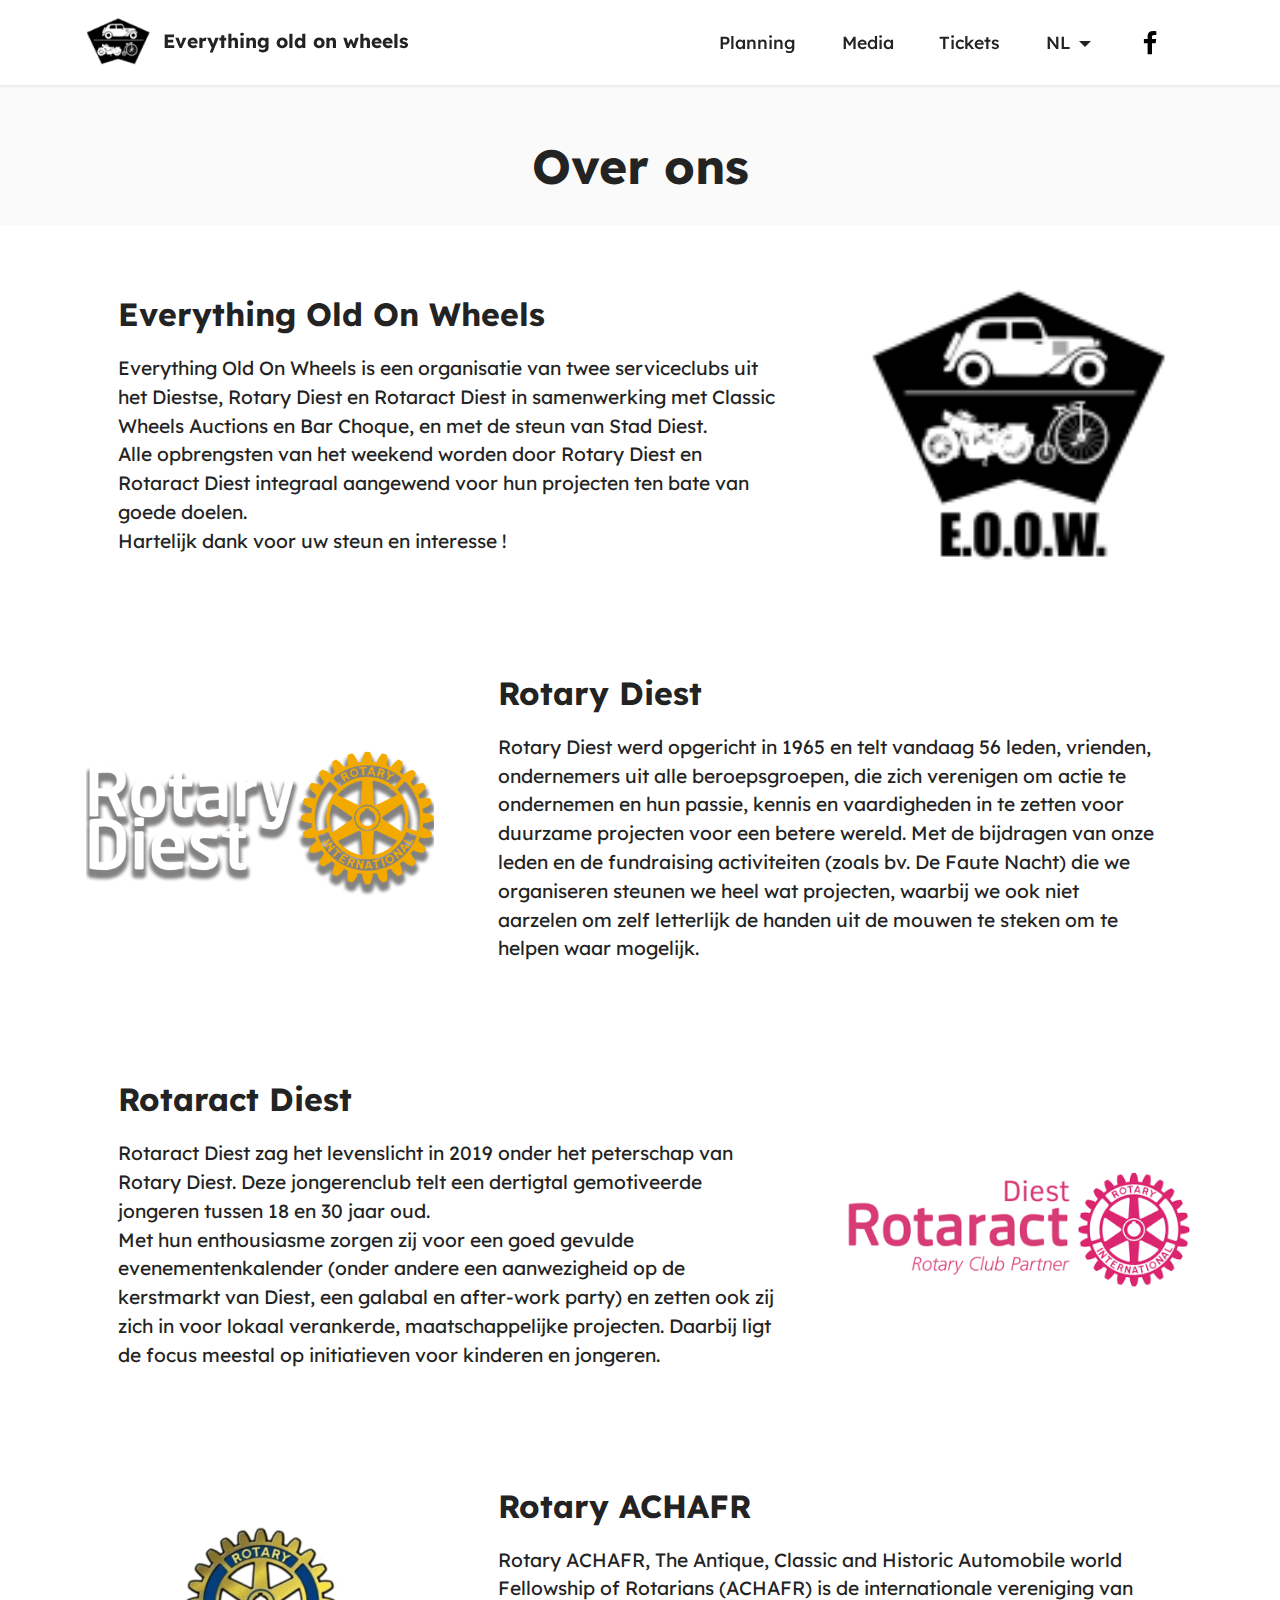
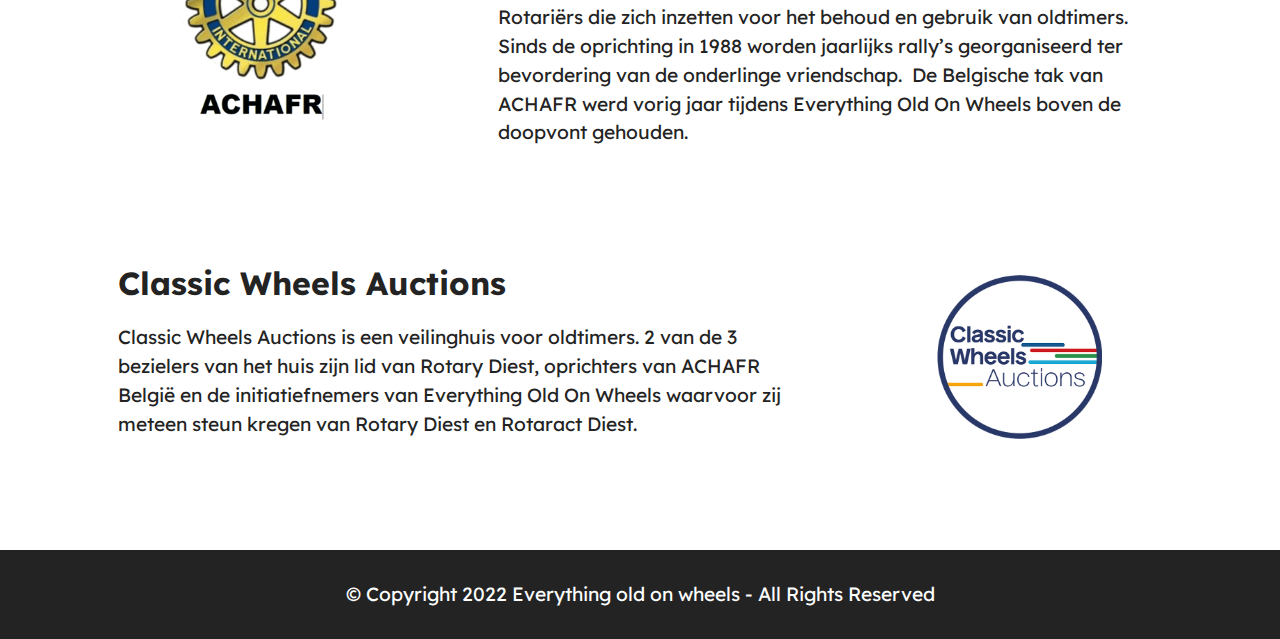
==== commit 2f98a921: "webpages to launch" ====
--- a/about.html
+++ b/about.html
@@ -10,7 +10,7 @@
   <meta property="og:image" content="assets/images/about-meta.png">
   <meta name="twitter:title" content="Over ons">
   <meta name="viewport" content="width=device-width, initial-scale=1, minimum-scale=1">
-  <link rel="shortcut icon" href="assets/images/eoow-logo-80x80.png" type="image/x-icon">
+  <link rel="shortcut icon" href="assets/images/index-meta-128x128.png" type="image/x-icon">
   <meta name="description" content="Oldtimer-event in het unieke kader op de Citadel te Diest.">
   
   
@@ -218,7 +218,7 @@
             </div>
         </div>
     </div>
-</section><section class="display-7" style="padding: 0;align-items: center;justify-content: center;flex-wrap: wrap;    align-content: center;display: flex;position: relative;height: 4rem;"><a href="https://mobiri.se/2544058" style="flex: 1 1;height: 4rem;position: absolute;width: 100%;z-index: 1;"><img alt="" style="height: 4rem;" src="[data-uri]"></a><p style="margin: 0;text-align: center;" class="display-7">Built with Mobirise &#8204;</p><a style="z-index:1" href="https://mobirise.com/web-page-maker.html">Free Web Page Maker</a></section><script src="assets/bootstrap/js/bootstrap.bundle.min.js"></script>  <script src="assets/smoothscroll/smooth-scroll.js"></script>  <script src="assets/ytplayer/index.js"></script>  <script src="assets/dropdown/js/navbar-dropdown.js"></script>  <script src="assets/theme/js/script.js"></script>  
+</section><section><a href="https://mobiri.se"></a><a href="https://mobiri.se"></a></section><script src="assets/bootstrap/js/bootstrap.bundle.min.js"></script>  <script src="assets/smoothscroll/smooth-scroll.js"></script>  <script src="assets/ytplayer/index.js"></script>  <script src="assets/dropdown/js/navbar-dropdown.js"></script>  <script src="assets/theme/js/script.js"></script>  
   
   
 </body>
